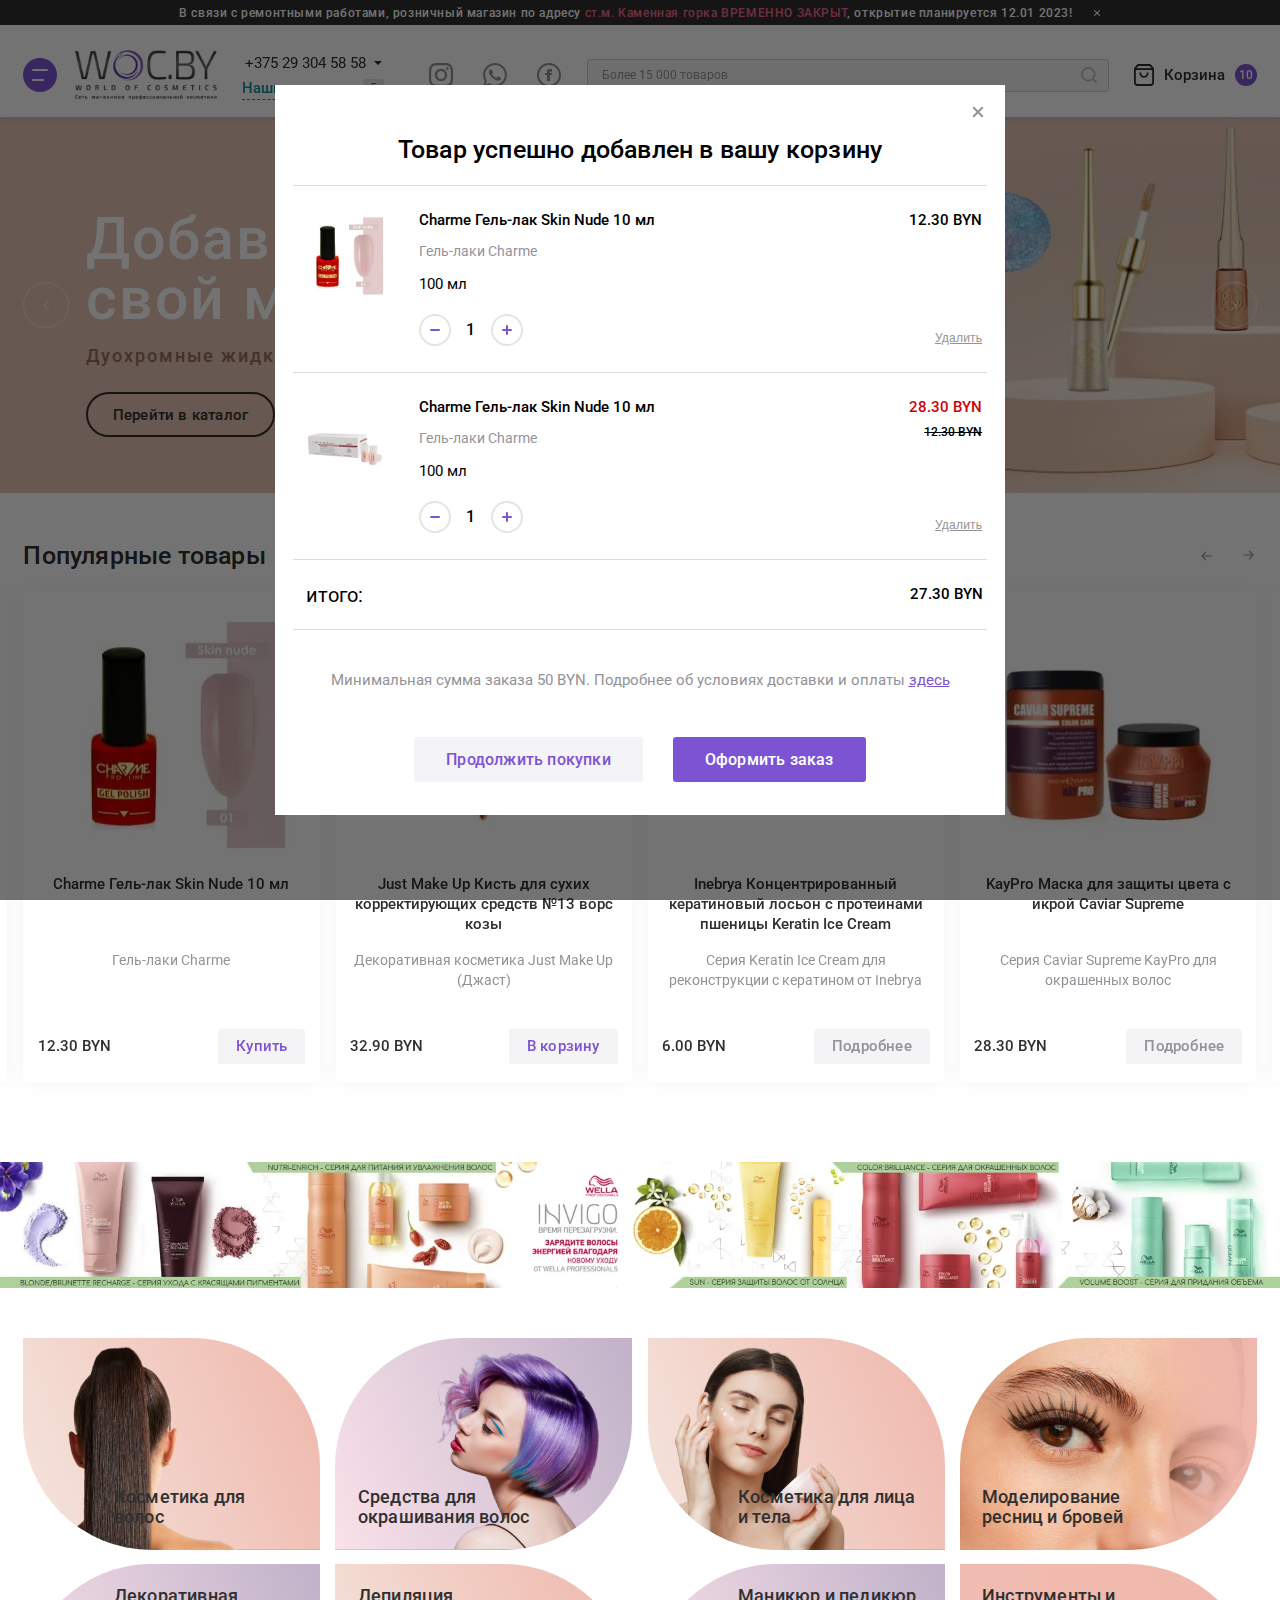
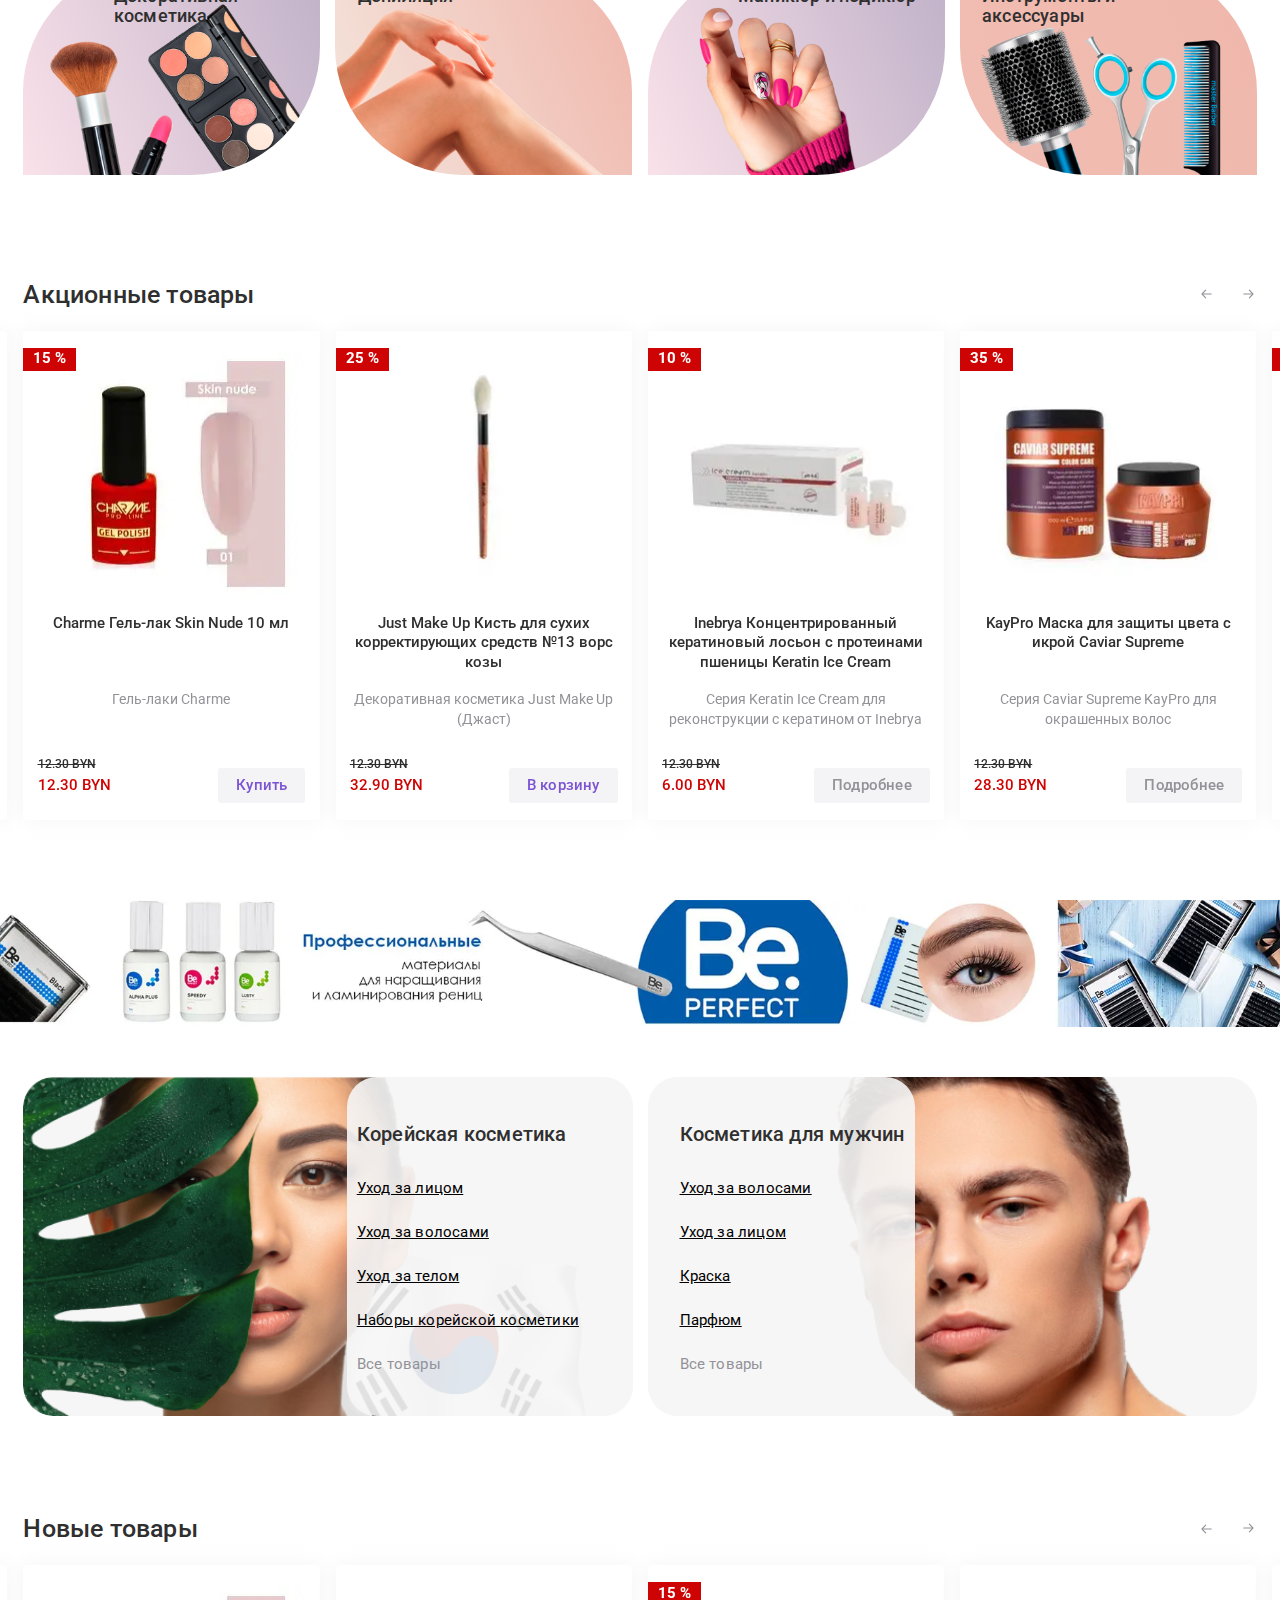
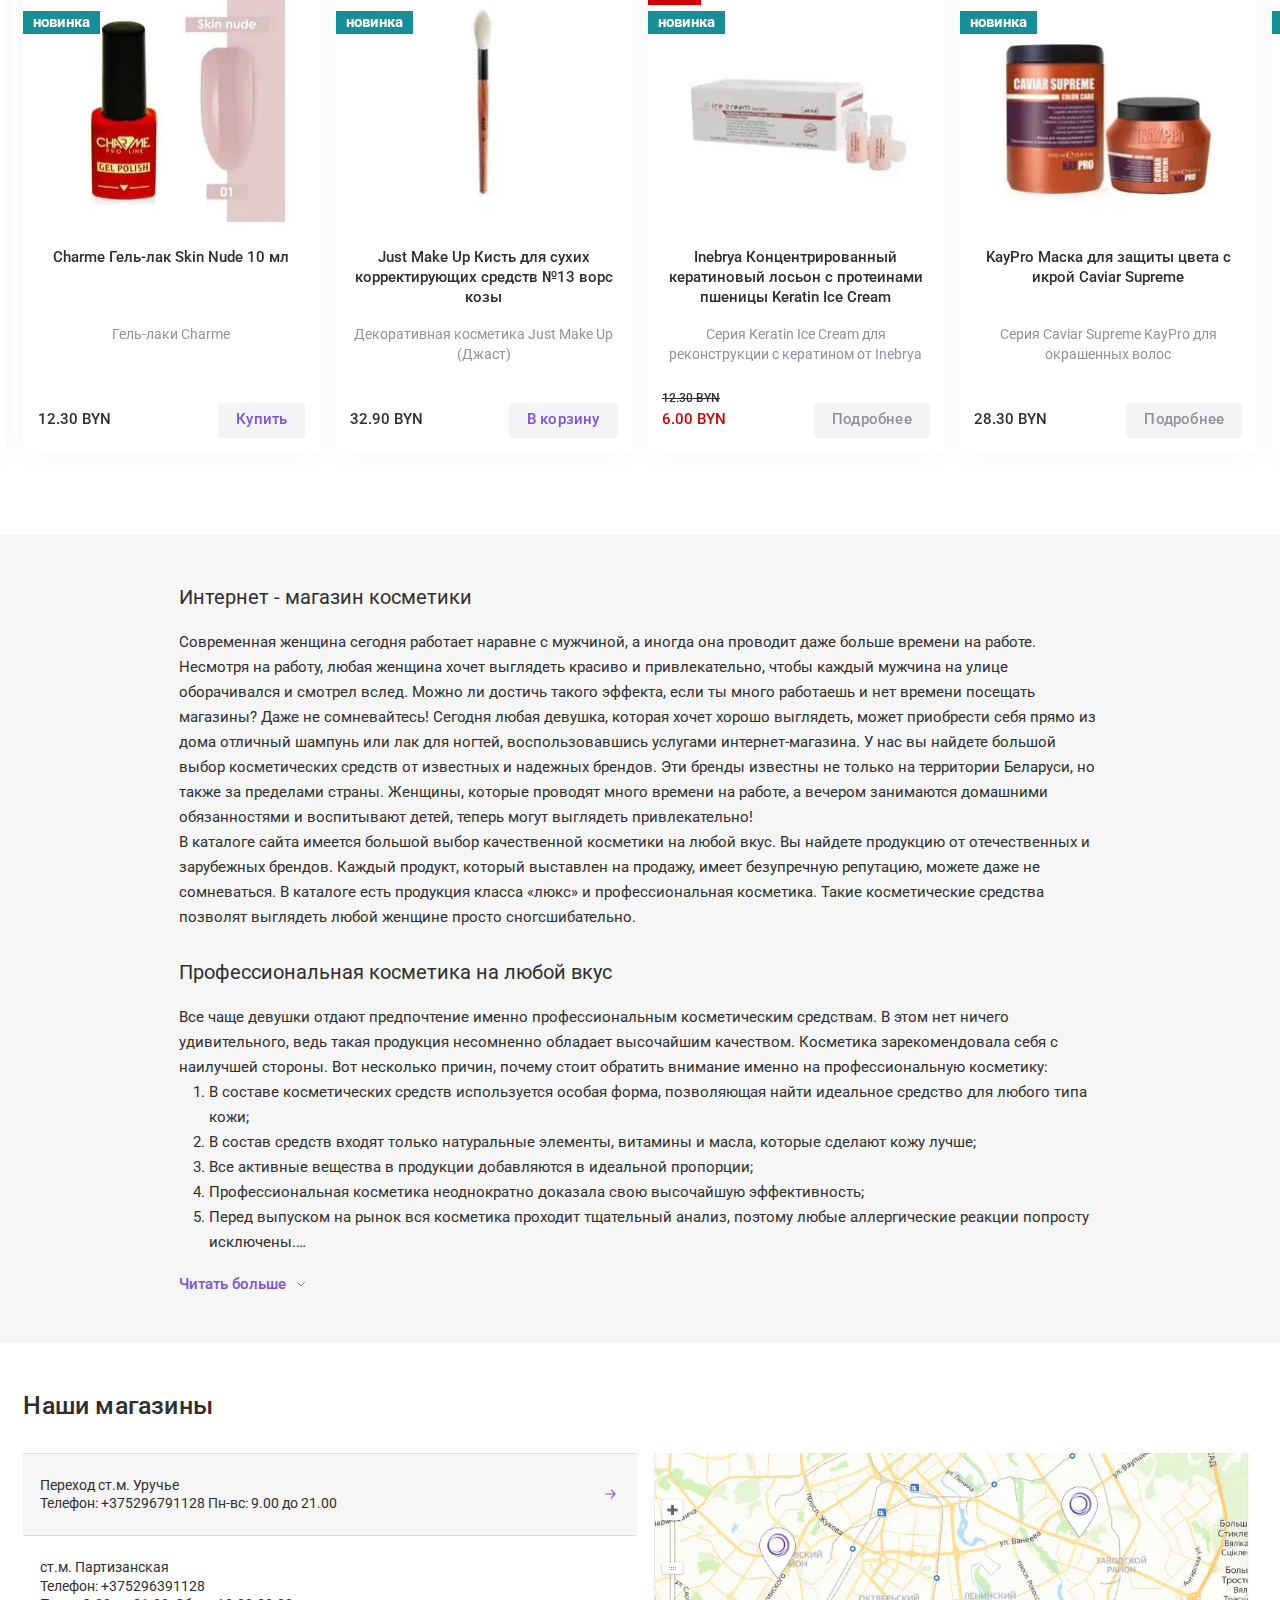
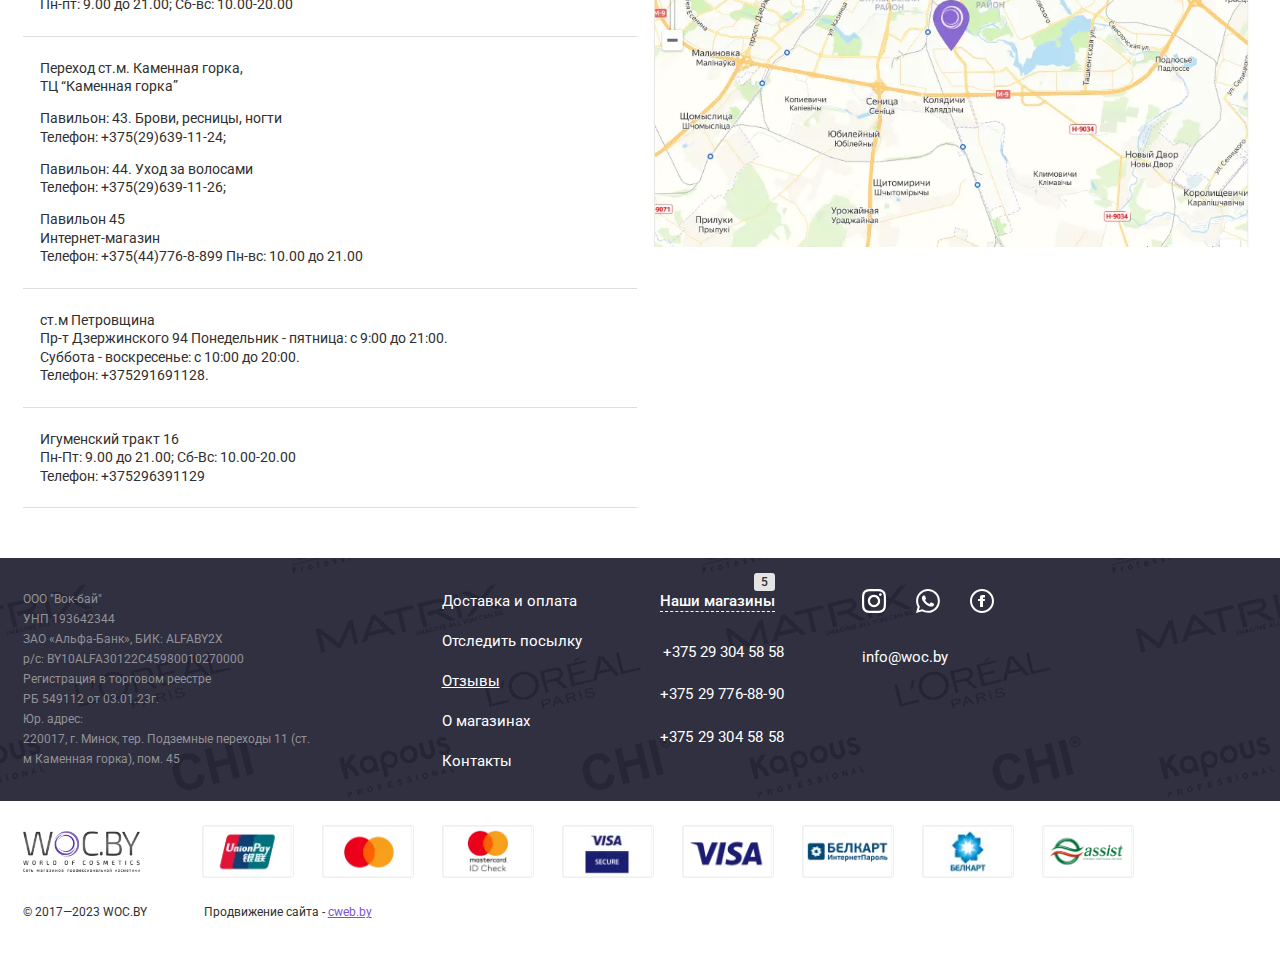
==== index.html @ 2f57cf98 "add project" ====
<!DOCTYPE html><html lang="ru"><head><meta charset="UTF-8"><meta http-equiv="X-UA-Compatible" content="IE=edge"><meta name="viewport" content="width=device-width,initial-scale=1"><meta name="format-detection" content="telephone=no"><meta name="description" content="Description"><title>Главная - WOC</title><link rel="preconnect" href="https://fonts.googleapis.com"><link rel="preconnect" href="https://fonts.gstatic.com" crossorigin><link href="https://fonts.googleapis.com/css2?family=Inter&family=Poppins:wght@400;600&family=Roboto:wght@300;400;500;700&display=swap&_v=20230204043031" rel="stylesheet"><link rel="stylesheet" href="css/style.min.css?_v=20230204043031"><link rel="shortcut icon" href="data:,"></head><body><svg xmlns="http://www.w3.org/2000/svg" style="display: none;"><symbol id="arrow" viewBox="0 0 14 13" fill="none"><path d="M5.88281 1.54175L1.12489 6.50008L5.88281 11.4584" stroke-width="1.41667" stroke-linecap="round" stroke-linejoin="round"/><line x1="0.708333" y1="-0.708333" x2="11.8526" y2="-0.708333" transform="matrix(1 0 0 -1 1.31445 5.81421)" stroke-width="1.41667" stroke-linecap="round"/></symbol><symbol id="card" viewBox="0 0 16 12" fill="none"><rect x="1.33366" y="1.33341" width="13.3333" height="10" rx="1.33333" stroke-width="1.33333"/><path d="M0.666992 4.66675H15.3337" stroke-width="1.33333"/></symbol><symbol id="cart" viewBox="0 0 22 24" fill="none"><path d="M1.46356 4.44373C1.16403 4.80316 1 5.25623 1 5.7241V20C1 21.6569 2.34315 23 4 23H18C19.6569 23 21 21.6569 21 20V5.7241C21 5.25623 20.836 4.80316 20.5364 4.44373L18.2664 1.71963C17.8864 1.26365 17.3235 1 16.7299 1H5.27008C4.67652 1 4.11363 1.26365 3.73364 1.71963L1.46356 4.44373Z" stroke-width="2"/><path d="M1 5.5H21" stroke-width="2"/><path d="M15 10C15 12.2091 13.2091 14 11 14C8.79086 14 7 12.2091 7 10" stroke-width="2" stroke-linecap="round"/></symbol><symbol id="check" viewBox="0 0 10 7" fill="none"><path d="M8.99361 0.661865L3.77059 6.35971L1.39648 3.76978" stroke-width="1.26619" stroke-linecap="round" stroke-linejoin="round"/></symbol><symbol id="down" viewBox="0 0 10 6" fill="none"><path d="M0.916992 0.687988L4.97884 4.74984L9.04069 0.687988" stroke-width="1.16667" stroke-linecap="round" stroke-linejoin="round"/></symbol><symbol id="eye" viewBox="0 0 17 17" fill="none"><path d="M0.946257 9.38963C0.629895 8.83861 0.629893 8.16132 0.946252 7.6103C2.61083 4.71102 5.27333 2.83325 8.27384 2.83325C11.2743 2.83325 13.9368 4.711 15.6014 7.61024C15.9178 8.16126 15.9178 8.83855 15.6014 9.38956C13.9368 12.2888 11.2743 14.1666 8.27381 14.1666C5.27332 14.1666 2.61084 12.2889 0.946257 9.38963Z" stroke-width="1.41667"/><circle cx="8.27344" cy="8.5" r="2.125" stroke-width="1.41667"/></symbol><symbol id="facebook" viewBox="0 0 24 24"><path d="M12 2C17.514 2 22 6.486 22 12C22 17.514 17.514 22 12 22C6.486 22 2 17.514 2 12C2 6.486 6.486 2 12 2ZM12 0C5.373 0 0 5.373 0 12C0 18.627 5.373 24 12 24C18.627 24 24 18.627 24 12C24 5.373 18.627 0 12 0ZM10 10H8V12H10V18H13V12H14.82L15 10H13V9.167C13 8.689 13.096 8.5 13.558 8.5H15V6H12.596C10.798 6 10 6.792 10 8.308V10Z"/></symbol><symbol id="filter" viewBox="0 0 19 18" fill="none"><path d="M1 14H11" stroke-width="2" stroke-linecap="round"/><path d="M8 4H18" stroke-width="2" stroke-linecap="round"/><circle cx="15" cy="14" r="3" stroke-width="2"/><circle cx="4" cy="4" r="3" stroke-width="2"/></symbol><symbol id="gift" viewBox="0 0 15 15" stroke="none"><path fill-rule="evenodd" clip-rule="evenodd" d="M11.1144 4.18696C11.2551 4.08713 11.4065 3.96924 11.5544 3.83696C11.9519 3.48169 12.3248 3.02263 12.4003 2.53103C12.4625 2.14256 12.3381 1.79504 12.027 1.4679C11.6537 1.08971 11.1559 0.967034 10.6529 1.02069C11.1559 0.967041 11.6537 1.08972 12.027 1.46791C12.338 1.79505 12.4625 2.14257 12.4003 2.53104C12.2967 3.20569 11.6329 3.81905 11.1144 4.18697H13.8107C14.1011 4.18697 14.3292 4.41186 14.3292 4.69807H14.35L14.3498 7.49886H14.3499L14.35 4.69806H14.3293C14.3293 4.41185 14.1011 4.18696 13.8107 4.18696H11.1144ZM13.6447 7.49886H13.6447L13.6448 13.489C13.6448 13.6634 13.5601 13.815 13.4283 13.9068C13.5601 13.815 13.6448 13.6634 13.6448 13.489L13.6447 7.49886ZM0.69162 4.21648C0.746611 4.19735 0.806118 4.18697 0.868497 4.18697H3.56484C3.56484 4.18696 3.56484 4.18696 3.56483 4.18696H0.868521C0.806134 4.18696 0.746618 4.19734 0.69162 4.21648ZM3.24968 1.08696C3.95935 0.846098 4.82876 1.13119 5.43145 1.63148C6.44782 2.4901 7.04924 3.49178 7.3396 4.0438C7.33961 4.0438 7.33961 4.04379 7.33962 4.04378C7.28403 3.9381 7.21705 3.81595 7.13794 3.68148C6.80379 3.1135 6.25328 2.32572 5.43147 1.63147C4.82878 1.13118 3.95936 0.846083 3.24968 1.08696ZM12.1784 3.7021C12.443 3.3942 12.68 3.01322 12.7461 2.58526C12.8281 2.07047 12.6524 1.61757 12.2807 1.22669L12.2761 1.22202C11.8115 0.751412 11.1992 0.610427 10.6158 0.672668C10.0374 0.734368 9.46572 0.995617 9.02421 1.36218L9.02191 1.36412C8.23934 2.02527 7.69345 2.76537 7.33965 3.33818C6.98586 2.76532 6.43997 2.02524 5.65735 1.3641L5.65502 1.36217C5.21513 0.997013 4.64427 0.729888 4.06517 0.665152C3.48125 0.599878 2.86788 0.74076 2.40317 1.22197C2.02103 1.60045 1.8521 2.07787 1.93322 2.58538C1.99975 3.01591 2.24431 3.3976 2.5099 3.70349C2.54944 3.74903 2.59003 3.79355 2.63131 3.83696H0.868521C0.389631 3.83696 0 4.21381 0 4.69806V7.84886H0.705152V13.489C0.705152 13.9732 1.09478 14.3501 1.57367 14.3501H13.1263C13.6052 14.3501 13.9948 13.9732 13.9948 13.489L13.9947 7.84886H14.6998L14.7 4.34806H14.6061C14.4714 4.04387 14.1656 3.83696 13.8107 3.83696H12.0567C12.0982 3.7931 12.1389 3.74812 12.1784 3.7021ZM2.92184 1.75408C2.69368 1.979 2.61064 2.20388 2.65216 2.4697C2.75575 3.18517 3.83436 3.94166 4.29066 4.18694H6.9042C6.9042 4.18695 6.9042 4.18695 6.9042 4.18695H4.29063C3.83434 3.94167 2.75573 3.18517 2.65214 2.46971C2.61061 2.20389 2.69366 1.97901 2.92181 1.75409C3.05053 1.6231 3.19587 1.53555 3.35019 1.48274C3.19588 1.53555 3.05054 1.6231 2.92184 1.75408ZM6.30496 3.83694H4.38173C4.17077 3.71498 3.85568 3.50158 3.57477 3.24583C3.24245 2.94328 3.03153 2.64715 2.99857 2.41954L2.99797 2.41568C2.97694 2.28109 3.00413 2.1645 3.16758 2.00336L3.17148 1.9994C3.38404 1.78308 3.67405 1.72828 4.0117 1.79359C4.35472 1.85993 4.69611 2.04454 4.91763 2.22789C5.55084 2.75508 6.00425 3.35367 6.30496 3.83694ZM9.7145 1.7997C9.63469 1.85125 9.56144 1.90493 9.49662 1.95861C8.56328 2.73537 8.00329 3.65547 7.73376 4.18698H10.3472C10.3472 4.18698 10.3472 4.18698 10.3472 4.18697H7.73379C7.78617 4.08368 7.84952 3.96571 7.92444 3.83697C8.23507 3.30326 8.74469 2.58441 9.49664 1.9586C9.56146 1.90492 9.6347 1.85125 9.7145 1.7997ZM11.063 3.24591C10.7821 3.50162 10.467 3.715 10.2561 3.83697H8.33291C8.63354 3.35367 9.08693 2.75502 9.72017 2.22792C9.94169 2.04456 10.283 1.85999 10.6261 1.79365C10.9637 1.72836 11.2537 1.78318 11.4664 1.99949L11.4703 2.00336C11.6336 2.16434 11.6608 2.281 11.6398 2.41588L11.6393 2.4195C11.6063 2.64723 11.3953 2.94337 11.063 3.24591ZM1.07319 6.74005V4.94585H6.7614V6.74002L1.07319 6.74005ZM0.788053 4.60191C0.748007 4.61544 0.723163 4.65067 0.723163 4.6981V7.09006L7.11137 7.09003V7.09002L0.723187 7.09005V4.6981C0.723187 4.65067 0.748021 4.61545 0.788053 4.60191ZM6.76144 13.2208H1.79919V7.84893H6.76144V13.2208ZM12.8385 13.2413L7.87623 13.2411V7.84881H12.8385L12.8385 13.2413ZM7.52623 7.49882H7.52621V13.5911L13.0848 13.5913C13.0876 13.5913 13.0903 13.5912 13.0931 13.591C13.0903 13.5912 13.0876 13.5913 13.0848 13.5913L7.52623 13.5911V7.49882ZM13.5645 6.74005H7.87633V4.94588H13.5645L13.5645 6.74005ZM13.9145 7.09005H7.52633V4.59588H7.52631V7.09006H13.9145V7.09005ZM1.53215 13.5708C1.49063 13.5708 1.44919 13.5298 1.44919 13.489V7.49894H1.44917V13.489C1.44917 13.5298 1.49061 13.5708 1.53213 13.5708H7.11142V13.5708H1.53215Z"/></symbol><symbol id="heart" viewBox="0 0 15 13" fill="none"><path d="M2.50191 2.04341C1.22202 3.32331 1.22202 5.39842 2.50191 6.67831L7.4662 11.6426L7.50032 11.6085L7.53449 11.6426L12.4988 6.67835C13.7787 5.39846 13.7787 3.32335 12.4988 2.04346C11.2189 0.763565 9.14377 0.763566 7.86388 2.04346L7.73607 2.17127C7.60589 2.30144 7.39484 2.30144 7.26466 2.17127L7.13681 2.04341C5.85692 0.763523 3.7818 0.763524 2.50191 2.04341Z" stroke-width="1.33333" stroke-linecap="round" stroke-linejoin="round"/></symbol><symbol id="instagram" viewBox="0 0 24 24"><path d="M12 2.163C15.204 2.163 15.584 2.175 16.85 2.233C20.102 2.381 21.621 3.924 21.769 7.152C21.827 8.417 21.838 8.797 21.838 12.001C21.838 15.206 21.826 15.585 21.769 16.85C21.62 20.075 20.105 21.621 16.85 21.769C15.584 21.827 15.206 21.839 12 21.839C8.796 21.839 8.416 21.827 7.151 21.769C3.891 21.62 2.38 20.07 2.232 16.849C2.174 15.584 2.162 15.205 2.162 12C2.162 8.796 2.175 8.417 2.232 7.151C2.381 3.924 3.896 2.38 7.151 2.232C8.417 2.175 8.796 2.163 12 2.163ZM12 0C8.741 0 8.333 0.014 7.053 0.072C2.695 0.272 0.273 2.69 0.073 7.052C0.014 8.333 0 8.741 0 12C0 15.259 0.014 15.668 0.072 16.948C0.272 21.306 2.69 23.728 7.052 23.928C8.333 23.986 8.741 24 12 24C15.259 24 15.668 23.986 16.948 23.928C21.302 23.728 23.73 21.31 23.927 16.948C23.986 15.668 24 15.259 24 12C24 8.741 23.986 8.333 23.928 7.053C23.732 2.699 21.311 0.273 16.949 0.073C15.668 0.014 15.259 0 12 0V0ZM12 5.838C8.597 5.838 5.838 8.597 5.838 12C5.838 15.403 8.597 18.163 12 18.163C15.403 18.163 18.162 15.404 18.162 12C18.162 8.597 15.403 5.838 12 5.838ZM12 16C9.791 16 8 14.21 8 12C8 9.791 9.791 8 12 8C14.209 8 16 9.791 16 12C16 14.21 14.209 16 12 16ZM18.406 4.155C17.61 4.155 16.965 4.8 16.965 5.595C16.965 6.39 17.61 7.035 18.406 7.035C19.201 7.035 19.845 6.39 19.845 5.595C19.845 4.8 19.201 4.155 18.406 4.155Z"/></symbol><symbol id="ok" viewBox="0 0 13 23"><path d="M6.50795 11.6876C9.71094 11.6865 12.3054 9.06869 12.3043 5.8417C12.3033 2.61366 9.70578 -0.00104099 6.50382 3.10914e-07C3.30187 0.00104161 0.706412 2.61887 0.707445 5.84586C0.711578 9.07181 3.30703 11.6855 6.50795 11.6876ZM6.50795 3.42588C7.83461 3.42588 8.9102 4.50987 8.9102 5.8469C8.9102 7.18393 7.83461 8.26688 6.50795 8.26688C5.1813 8.26688 4.10571 7.18289 4.10571 5.84586C4.10778 4.50987 5.18233 3.42692 6.50795 3.42588ZM8.85233 16.4557C10.0457 16.1829 11.1843 15.707 12.2206 15.0499C13.01 14.5366 13.2373 13.4765 12.728 12.681C12.2268 11.8979 11.1957 11.6615 10.4084 12.1499C8.02059 13.6546 4.98912 13.6546 2.60134 12.1499C1.80886 11.649 0.762206 11.8885 0.263159 12.6862C-0.237953 13.4848 -0.00237881 14.5428 0.791136 15.0478C0.792169 15.0478 0.793202 15.0489 0.793202 15.0489C1.82849 15.7049 2.9671 16.1808 4.15944 16.4546L0.917189 19.7222C0.271425 20.4095 0.301389 21.4945 0.984348 22.1453C1.64044 22.7701 2.6654 22.7701 3.3215 22.1453L6.50589 18.934L9.69234 22.1453C10.3557 22.8128 11.4292 22.8128 12.0925 22.1453C12.7548 21.4768 12.7548 20.3949 12.0925 19.7264L8.85233 16.4557Z"/></symbol><symbol id="percent" viewBox="0 0 12 12" stroke="none"><path d="M0.586966 0.587057C-0.112874 1.2869 -0.112874 2.42153 0.586966 3.12137C1.28681 3.82121 2.42144 3.82121 3.12128 3.12137C3.82112 2.42153 3.82112 1.2869 3.12128 0.587057C2.42144 -0.112783 1.28681 -0.112783 0.586966 0.587057ZM0.225 10.0001C-0.075 10.3001 -0.075 10.7863 0.225 11.0862C0.524822 11.386 1.01124 11.3862 1.31108 11.0862L11.0862 1.31108C11.3862 1.01108 11.3862 0.52484 11.0862 0.225C10.7862 -0.075 10.2999 -0.075 10.0001 0.225L0.225 10.0001ZM8.1898 8.18989C7.48996 8.88973 7.48996 10.0244 8.1898 10.7242C8.88964 11.424 10.0243 11.424 10.7241 10.7242C11.4239 10.0244 11.4239 8.88973 10.7241 8.18989C10.0243 7.49005 8.88964 7.49005 8.1898 8.18989Z"/></symbol><symbol id="phone" viewBox="0 0 16 16" fill="none"><path d="M11.5682 1.32146L13.8902 1.57946C14.5127 1.64863 14.9928 2.14234 14.9274 2.76524C14.764 4.32243 13.9944 7.39287 10.6939 10.6934C7.39341 13.9939 4.32255 14.7639 2.76508 14.9276C2.14207 14.9931 1.64819 14.513 1.57901 13.8904L1.32104 11.5686C1.26207 11.0379 1.52405 10.5228 1.98772 10.258L3.65099 9.30779C4.17529 9.00828 4.83518 9.09669 5.26215 9.52366L5.68885 9.95036C6.00546 10.267 6.46171 10.4009 6.86635 10.2092C7.3458 9.98213 8.03875 9.56092 8.79962 8.80004C9.5605 8.03916 9.98171 7.34622 10.2088 6.86677C10.4005 6.46213 10.2665 6.00588 9.94994 5.68927L9.52324 5.26257C9.09627 4.8356 9.00786 4.17571 9.30738 3.65141L10.2575 1.98814C10.5224 1.52447 11.0375 1.26249 11.5682 1.32146Z" stroke-width="1.33913" stroke-linecap="round" stroke-linejoin="round"/></symbol><symbol id="search" viewBox="0 0 18 18" fill="none"><path d="M8.2 15.4C12.1764 15.4 15.4 12.1764 15.4 8.2C15.4 4.22355 12.1764 1 8.2 1C4.22355 1 1 4.22355 1 8.2C1 12.1764 4.22355 15.4 8.2 15.4Z" stroke-width="2" stroke-linecap="round" stroke-linejoin="round"/><path d="M16.9998 17L13.7998 13.8" stroke-width="2" stroke-linecap="round" stroke-linejoin="round"/></symbol><symbol id="share" viewBox="0 0 18 22"><path d="M14.2502 0.000228279C12.1881 0.000228279 10.5002 1.72738 10.5002 3.83742C10.5002 4.16718 10.5478 4.48285 10.6252 4.78868L6.05469 7.9783C5.41781 7.46795 4.61669 7.16281 3.75 7.16281C1.6879 7.16281 0 8.88995 0 11C0 13.11 1.6879 14.8372 3.75 14.8372C4.62053 14.8372 5.42428 14.5281 6.06254 14.0139L10.625 17.2035C10.5464 17.5117 10.5 17.8304 10.5 18.1628C10.5 20.2729 12.1879 22 14.25 22C16.3121 22 18 20.2729 18 18.1628C18 16.0528 16.3121 14.3256 14.25 14.3256C13.0544 14.3256 11.9849 14.9055 11.297 15.8045L7.03916 12.8387C7.33387 12.2914 7.50005 11.6658 7.50005 11C7.50005 10.3303 7.32933 9.70289 7.0313 9.15331L11.297 6.18743C11.9847 7.08926 13.0523 7.67439 14.25 7.67439C16.3121 7.67439 18 5.94724 18 3.83719C18 1.72715 16.3121 0 14.25 0L14.2502 0.000228279ZM14.2502 1.5352C15.5017 1.5352 16.5001 2.55694 16.5001 3.83742C16.5001 5.11809 15.5016 6.13965 14.2502 6.13965C12.9986 6.13965 12.0003 5.1179 12.0003 3.83742C12.0003 2.55676 12.9988 1.5352 14.2502 1.5352ZM3.75019 8.69796C5.00175 8.69796 6.0001 9.7197 6.0001 11.0002C6.0001 12.2808 5.00157 13.3024 3.75019 13.3024C2.49862 13.3024 1.50028 12.2807 1.50028 11.0002C1.50028 9.71952 2.4988 8.69796 3.75019 8.69796ZM14.2502 15.8607C15.5017 15.8607 16.5001 16.8825 16.5001 18.1629C16.5001 19.4436 15.5016 20.4652 14.2502 20.4652C12.9986 20.4652 12.0003 19.4434 12.0003 18.1629C12.0003 16.8823 12.9988 15.8607 14.2502 15.8607Z"/></symbol><symbol id="star" viewBox="0 0 15 15"><path d="M6.77055 1.66123C6.93095 1.277 7.4753 1.277 7.6357 1.66123L9.01168 4.95741C9.07578 5.11097 9.21649 5.21903 9.38138 5.24135L13.0079 5.73218C13.4142 5.78718 13.5591 6.30061 13.2414 6.55987L10.4412 8.84488C10.3028 8.95784 10.2406 9.13967 10.2809 9.31374L11.1761 13.1824C11.2731 13.6013 10.8021 13.9188 10.4502 13.6718L7.47241 11.5818C7.3108 11.4684 7.09545 11.4684 6.93384 11.5818L3.95606 13.6718C3.60417 13.9188 3.13317 13.6013 3.23009 13.1824L4.12528 9.31373C4.16556 9.13967 4.10339 8.95785 3.96497 8.84489L1.16488 6.55987C0.847173 6.3006 0.992014 5.78718 1.39837 5.73218L5.02487 5.24135C5.18976 5.21903 5.33047 5.11097 5.39457 4.95741L6.77055 1.66123Z" stroke-width="1.25" stroke-miterlimit="3.3292" stroke-linecap="round" stroke-linejoin="round"/></symbol><symbol id="star-fill" viewBox="0 0 12 12"><path d="M9.38346 11.9999C9.29985 11.9999 9.21586 11.979 9.13903 11.9367L5.99995 10.2093L2.86086 11.9366C2.78404 11.9791 2.70005 11.9998 2.61643 11.9998C2.50752 11.9998 2.39926 11.9644 2.30764 11.8949C2.1459 11.7718 2.0648 11.5633 2.09875 11.3571L2.69818 7.69832L0.15863 5.10719C0.0153997 4.96106 -0.0360343 4.74261 0.0257236 4.54353C0.0875743 4.34454 0.25201 4.19948 0.449824 4.1694L3.95939 3.63553L5.52888 0.306464C5.61743 0.118773 5.80001 0 5.99996 0C6.19992 0 6.38249 0.118768 6.47104 0.306464L8.04063 3.63553L11.5502 4.1694C11.748 4.19939 11.9125 4.34444 11.9743 4.54353C12.036 4.74252 11.9845 4.96107 11.8414 5.10719L9.30183 7.69832L9.90127 11.3571C9.93512 11.5632 9.85411 11.7717 9.69237 11.8949C9.60076 11.9646 9.49232 12 9.38349 12L9.38346 11.9999Z"/></symbol><symbol id="telegram" viewBox="0 0 24 20"><path fill-rule="evenodd" clip-rule="evenodd" d="M18.3844 19.7789C18.7064 20.0069 19.1214 20.0639 19.4914 19.9239C19.8614 19.7829 20.1334 19.4669 20.2154 19.0839C21.0844 14.9999 23.1924 4.6629 23.9834 0.947904C24.0434 0.667904 23.9434 0.376904 23.7234 0.189904C23.5034 0.00290415 23.1984 -0.051096 22.9264 0.049904C18.7334 1.6019 5.8204 6.4469 0.542398 8.3999C0.207398 8.5239 -0.0106021 8.8459 0.000397854 9.1989C0.0123979 9.5529 0.250398 9.8599 0.593398 9.9629C2.9604 10.6709 6.0674 11.6559 6.0674 11.6559C6.0674 11.6559 7.5194 16.0409 8.2764 18.2709C8.3714 18.5509 8.5904 18.7709 8.8794 18.8469C9.1674 18.9219 9.4754 18.8429 9.6904 18.6399C10.9064 17.4919 12.7864 15.7169 12.7864 15.7169C12.7864 15.7169 16.3584 18.3359 18.3844 19.7789ZM7.3744 11.1019L9.0534 16.6399L9.4264 13.1329C9.4264 13.1329 15.9134 7.2819 19.6114 3.9469C19.7194 3.8489 19.7344 3.6849 19.6444 3.5699C19.5554 3.4549 19.3914 3.4279 19.2684 3.5059C14.9824 6.2429 7.3744 11.1019 7.3744 11.1019Z"/></symbol><symbol id="viber" viewBox="0 0 24 24"><path fill-rule="evenodd" clip-rule="evenodd" d="M12.892 13.745C12.892 13.745 13.319 13.783 13.548 13.498L13.996 12.935C14.212 12.655 14.734 12.477 15.245 12.761C15.921 13.143 16.795 13.743 17.394 14.302C17.724 14.58 17.801 14.99 17.576 15.423L17.574 15.432C17.342 15.84 17.033 16.223 16.642 16.58L16.633 16.586C16.193 16.953 15.687 17.166 15.146 16.99L15.136 16.976C14.164 16.701 11.832 15.512 10.346 14.327C7.91501 12.409 6.18701 9.245 5.70901 7.549L5.69401 7.539C5.51801 6.996 5.73301 6.49 6.09801 6.051L6.10501 6.043C6.46201 5.652 6.84401 5.342 7.25301 5.111L7.26201 5.109C7.69401 4.884 8.10401 4.96 8.38301 5.291C8.75001 5.67 9.43901 6.582 9.92301 7.44C10.207 7.95 10.029 8.473 9.75001 8.688L9.18601 9.136C8.90201 9.366 8.93901 9.793 8.93901 9.793C8.93901 9.793 9.77301 12.949 12.892 13.745ZM17.799 11.129C17.632 11.129 17.496 10.994 17.495 10.827C17.481 8.997 16.931 7.539 15.861 6.495C14.789 5.45 13.434 4.914 11.834 4.903C11.666 4.902 11.531 4.765 11.533 4.597C11.534 4.43 11.669 4.296 11.836 4.296H11.838C13.6 4.308 15.096 4.902 16.285 6.06C17.475 7.222 18.087 8.825 18.102 10.823C18.103 10.99 17.969 11.127 17.801 11.129H17.799ZM16.204 10.505H16.197C16.029 10.501 15.896 10.362 15.9 10.195C15.924 9.157 15.627 8.317 14.994 7.626C14.364 6.937 13.499 6.561 12.349 6.477C12.182 6.464 12.056 6.319 12.068 6.152C12.081 5.985 12.226 5.859 12.393 5.871C13.687 5.966 14.713 6.419 15.442 7.216C16.175 8.016 16.534 9.023 16.507 10.208C16.503 10.373 16.368 10.505 16.204 10.505ZM14.646 9.983C14.485 9.983 14.351 9.857 14.343 9.694C14.292 8.664 13.806 8.16 12.816 8.106C12.648 8.097 12.52 7.954 12.529 7.787C12.538 7.619 12.68 7.491 12.848 7.5C14.156 7.57 14.882 8.319 14.949 9.664C14.958 9.831 14.829 9.974 14.661 9.982L14.646 9.983ZM21.463 13.452C20.858 18.329 17.291 18.637 16.633 18.848C16.353 18.938 13.751 19.585 10.481 19.372C10.481 19.372 8.04301 22.312 7.28201 23.077C7.16301 23.196 7.02401 23.244 6.93001 23.222C6.79901 23.19 6.76301 23.034 6.76501 22.808L6.78501 18.792C2.02301 17.469 2.30001 12.496 2.35401 9.893C2.40801 7.29 2.89701 5.157 4.35001 3.723C6.96001 1.359 12.337 1.712 12.337 1.712C16.878 1.732 19.054 3.099 19.559 3.557C21.234 4.991 22.087 8.424 21.463 13.452ZM20.811 2.339C20.214 1.791 17.804 0.0409988 12.436 0.0169988C12.436 0.0169988 6.10601 -0.365001 3.02001 2.467C1.30201 4.185 0.698007 6.698 0.634007 9.815C0.571007 12.933 0.488007 18.773 6.11801 20.357L6.12401 20.359L6.12001 22.775C6.12001 22.775 6.08501 23.754 6.72901 23.954C7.50801 24.195 7.96501 23.452 8.71001 22.65C9.11801 22.21 9.68101 21.564 10.107 21.07C13.958 21.392 16.919 20.653 17.256 20.544C18.033 20.291 22.433 19.728 23.149 13.887C23.887 7.865 22.791 4.057 20.811 2.339Z"/></symbol><symbol id="vk" viewBox="0 0 24 14"><path d="M13.162 13.994C13.771 13.994 14.02 13.588 14.013 13.079C13.982 11.162 14.727 10.13 16.072 11.475C17.56 12.963 17.868 13.994 19.675 13.994H22.875C23.683 13.994 24.001 13.734 24.001 13.326C24.001 12.463 22.58 10.94 21.376 9.822C19.69 8.257 19.611 8.22 21.063 6.336C22.864 3.997 25.22 1 23.136 1H19.155C18.383 1 18.327 1.435 18.052 2.083C17.057 4.43 15.166 7.47 14.448 7.005C13.697 6.52 14.041 4.599 14.098 1.744C14.113 0.99 14.109 0.473 12.957 0.205C12.328 0.0599999 11.716 0 11.148 0C8.875 0 7.307 0.953 8.198 1.119C9.769 1.412 9.618 4.811 9.252 6.279C8.614 8.835 6.216 4.255 5.217 1.974C4.976 1.426 4.902 1 4.042 1H0.787C0.295 1 0 1.16 0 1.516C0 2.118 2.96 8.236 5.786 11.286C8.542 14.261 11.266 13.994 13.162 13.994Z"/></symbol><symbol id="whatsapp" viewBox="0 0 24 24"><path d="M0 24L1.687 17.837C0.646 16.033 0.099 13.988 0.1 11.891C0.103 5.335 5.438 0 11.993 0C15.174 0.001 18.16 1.24 20.406 3.488C22.651 5.736 23.887 8.724 23.886 11.902C23.883 18.459 18.548 23.794 11.993 23.794C10.003 23.793 8.042 23.294 6.305 22.346L0 24ZM6.597 20.193C8.273 21.188 9.873 21.784 11.989 21.785C17.437 21.785 21.875 17.351 21.878 11.9C21.88 6.438 17.463 2.01 11.997 2.008C6.545 2.008 2.11 6.442 2.108 11.892C2.107 14.117 2.759 15.783 3.854 17.526L2.855 21.174L6.597 20.193ZM17.984 14.729C17.91 14.605 17.712 14.531 17.414 14.382C17.117 14.233 15.656 13.514 15.383 13.415C15.111 13.316 14.913 13.266 14.714 13.564C14.516 13.861 13.946 14.531 13.773 14.729C13.6 14.927 13.426 14.952 13.129 14.803C12.832 14.654 11.874 14.341 10.739 13.328C9.856 12.54 9.259 11.567 9.086 11.269C8.913 10.972 9.068 10.811 9.216 10.663C9.35 10.53 9.513 10.316 9.662 10.142C9.813 9.97 9.862 9.846 9.962 9.647C10.061 9.449 10.012 9.275 9.937 9.126C9.862 8.978 9.268 7.515 9.021 6.92C8.779 6.341 8.534 6.419 8.352 6.41L7.782 6.4C7.584 6.4 7.262 6.474 6.99 6.772C6.718 7.07 5.95 7.788 5.95 9.251C5.95 10.714 7.015 12.127 7.163 12.325C7.312 12.523 9.258 15.525 12.239 16.812C12.948 17.118 13.502 17.301 13.933 17.438C14.645 17.664 15.293 17.632 15.805 17.556C16.376 17.471 17.563 16.837 17.811 16.143C18.059 15.448 18.059 14.853 17.984 14.729Z"/></symbol></svg><div class="wrapper"><header class="header"><div class="header__wrapper"><div class="header__warning header-warning lock-padding"><div class="header-warning__container"><div class="header-warning__inner"><p class="header-warning__text">В связи с ремонтными работами, розничный магазин по адресу <mark>ст.м. Каменная горка ВРЕМЕННО ЗАКРЫТ</mark>, открытие планируется 12.01 2023!</p><button class="header-warning__close" aria-label="#"></button></div></div></div><div class="header__main lock-padding"><div class="header__container"><div class="header__inner"><div class="header__top header-top"><button class="header-top__burger header-burger" aria-label="#"><span></span> <span></span></button><div class="header-top__logo header-logo"><a class="header-logo__link image" href="#"><picture><source srcset="img/logo.webp" type="image/webp"><img src="img/logo.png" alt="Лого" width="176" height="62"></picture></a></div><div class="header-top__inner"><div class="header-top__phone-stores"><div class="header-top__phone header-phone"><div class="header-phone__main"><a class="header-phone__tel" href="tel:+375293045858" data-da=".header-phone__list-item_main,767,first">+375 29 304 58 58</a> <button class="header-phone__show" aria-label="#"><svg width="16" height="16"><use xlink:href="#phone"></use></svg></button></div><div class="header-phone__inner"><ul class="header-phone__list"><li class="header-phone__list-item header-phone__list-item_main"></li><li class="header-phone__list-item"><a class="header-phone__tel header-phone__tel_list" href="tel:+375297768890">+375 29 776-88-90</a></li><li class="header-phone__list-item"><a class="header-phone__tel header-phone__tel_list" href="tel:+375293045858">+375 29 304 58 58</a></li><li class="header-phone__list-item header-phone__list-item_socials"><div class="header-phone__socials header-socials"><ul class="header-socials__list"><li class="header-socials__item"><a class="header-socials__link" href="#" target="_blank" aria-label="#"><svg width="24" height="24"><use xlink:href="#instagram"></use></svg></a></li><li class="header-socials__item"><a class="header-socials__link" href="#" target="_blank" aria-label="#"><svg width="24" height="24"><use xlink:href="#whatsapp"></use></svg></a></li><li class="header-socials__item"><a class="header-socials__link" href="#" target="_blank" aria-label="#"><svg width="24" height="24"><use xlink:href="#facebook"></use></svg></a></li></ul></div></li></ul></div></div><div class="header-top__stores header-stores"><a class="header-stores__link" href="#" data-count="5" data-da=".header-links__item_stores,767,first"><span>Наши магазины</span></a></div></div><div class="header-top__socials header-socials" data-da=".header-nav,1199,last"><div class="header-socials__tels"><a class="header-socials__tel" href="tel:+375293045858">+375 29 304 58 58</a> <a class="header-socials__tel" href="tel:+375297768890">+375 29 776-88-90</a> <a class="header-socials__tel" href="tel:+375293045858">+375 29 304 58 58</a></div><ul class="header-socials__list"><li class="header-socials__item"><a class="header-socials__link" href="#" target="_blank" aria-label="#"><svg width="24" height="24"><use xlink:href="#instagram"></use></svg></a></li><li class="header-socials__item"><a class="header-socials__link" href="#" target="_blank" aria-label="#"><svg width="24" height="24"><use xlink:href="#whatsapp"></use></svg></a></li><li class="header-socials__item"><a class="header-socials__link" href="#" target="_blank" aria-label="#"><svg width="24" height="24"><use xlink:href="#facebook"></use></svg></a></li></ul><a class="header-socials__mail" href="mailto:info@woc.by">info@woc.by</a></div><nav class="header-top__nav header-nav" data-da=".header-top,319,last"><div class="header-nav__spollers"></div><div class="header-nav__links"><ul class="header-nav__list"><li class="header-nav__item"><a class="header-nav__link" href="#">Доставка и оплата</a></li><li class="header-nav__item"><a class="header-nav__link" href="#">Отследить посылку</a></li><li class="header-nav__item"><a class="header-nav__link" href="#" data-count="103">Отзывы</a></li><li class="header-nav__item"><a class="header-nav__link" href="#">О магазинах</a></li><li class="header-nav__item"><a class="header-nav__link" href="#">Контакты</a></li></ul></div></nav></div><form class="header-top__form header-form" id="header-form" action="#"><div class="header-form__inner"><div class="header-form__input-block"><input class="header-form__input" id="header-form-text" name="header-form-text" type="text" placeholder="Более 15 000 товаров"></div><button class="header-form__button" type="submit" aria-label="#"><svg width="16" height="16"><use xlink:href="#search"></use></svg></button></div></form></div><div class="header__bottom header-bottom"><div class="header-bottom__buttons header-buttons"><button class="header-buttons__button">Все товары</button><div class="header-buttons__links header-links"><div class="header-links__column"><ul class="header-links__list header-links__list_left" data-da=".header-nav,1399,first"><li class="header-links__item header-links__item_stores"></li><li class="header-links__item"><a class="header-links__link" href="#"><svg width="11" height="11"><use xlink:href="#percent"></use></svg> <span>Скидки</span></a></li><li class="header-links__item"><a class="header-links__link" href="#"><svg width="14" height="14"><use xlink:href="#star"></use></svg> <span>Новинки</span></a></li><li class="header-links__item"><a class="header-links__link" href="#"><svg width="12" height="11"><use xlink:href="#heart"></use></svg> <span>Популярное</span></a></li></ul></div><div class="header-links__column"><ul class="header-links__list header-links__list_right" data-da=".header-nav__links,1399,first"><li class="header-links__item"><a class="header-links__link" href="#"><svg width="15" height="11"><use xlink:href="#card"></use></svg> <span>Карта скидки</span></a></li><li class="header-links__item"><a class="header-links__link" href="#"><svg width="15" height="14"><use xlink:href="#gift"></use></svg> <span>Подарочный сертификат</span></a></li></ul></div></div><button class="header-buttons__search"><svg width="16" height="16"><use xlink:href="#search"></use></svg></button></div><div class="header-bottom__cart header-cart"><a class="header-cart__link" href="#" data-count="10"><svg width="20" height="22"><use xlink:href="#cart"></use></svg> <span>Корзина</span></a><div class="header-cart__info"><div class="header-cart__count" data-count="10">товаров</div><div class="header-cart__amount">(15 325.6 BYN)</div></div></div></div></div></div></div><div class="header__products header-products" data-tabs><div class="header-products__container"><div class="header-products__inner"><button class="header-products__button" data-products-tab="Косметика для волос">Косметика для волос</button> <button class="header-products__button" data-products-tab="Средства для окрашивания волос">Средства для окрашивания волос</button> <button class="header-products__button" data-products-tab="Косметика для лица и тела">Косметика для лица и тела</button> <button class="header-products__button" data-products-tab="Декоративная косметика">Декоративная косметика</button> <button class="header-products__button" data-products-tab="Маникюр и педикюр">Маникюр и педикюр</button> <button class="header-products__button" data-products-tab="Моделирование ресниц и бровей">Моделирование ресниц и бровей</button> <button class="header-products__button" data-products-tab="Депиляция">Депиляция</button> <button class="header-products__button" data-products-tab="Инструменты и Аксессуары">Инструменты и Аксессуары</button> <button class="header-products__button" data-products-tab="Одноразовая продукция">Одноразовая продукция</button> <button class="header-products__button" data-products-tab="Корейская косметика">Корейская косметика</button> <button class="header-products__button" data-products-tab="Косметика для мужчин">Косметика для мужчин</button><div class="header-products__panels" data-spollers="1399,max" data-one-spoller data-panels data-da=".header-nav__spollers,1399,first" hidden><div class="header-products__panel" data-panel="Косметика для волос" hidden><button class="header-products__spoller-button" data-spoller>Косметика для волос <span></span></button><div class="header-products__brands"><div class="header-products__brands-count">152 брендов</div><ul class="header-products__brands-list"><li class="header-products__brand-item"><a class="header-products__brand-link" href="#"><span class="header-products__brand-icon image"><picture><source srcset="img/icons/header/brands/1.webp" type="image/webp"><img src="img/icons/header/brands/1.jpg" alt="#" width="30" height="16"></picture></span><span class="header-products__brand">Alan Hadash (Израиль)</span></a></li><li class="header-products__brand-item"><a class="header-products__brand-link" href="#"><span class="header-products__brand-icon image"><picture><source srcset="img/icons/header/brands/2.webp" type="image/webp"><img src="img/icons/header/brands/2.png" alt="#" width="30" height="10"></picture></span><span class="header-products__brand">Batiste (Великобритания)</span></a></li><li class="header-products__brand-item"><a class="header-products__brand-link" href="#"><span class="header-products__brand-icon image"><picture><source srcset="img/icons/header/brands/3.webp" type="image/webp"><img src="img/icons/header/brands/3.png" alt="#" width="30" height="9"></picture></span><span class="header-products__brand">Elgon (Италия)</span></a></li><li class="header-products__brand-item"><a class="header-products__brand-link" href="#"><span class="header-products__brand-icon image"><picture><source srcset="img/icons/header/brands/4.webp" type="image/webp"><img src="img/icons/header/brands/4.png" alt="#" width="30" height="18"></picture></span><span class="header-products__brand">COCOCHOCO (Израиль)</span></a></li><li class="header-products__brand-item"><a class="header-products__brand-link" href="#"><span class="header-products__brand-icon image"><picture><source srcset="img/icons/header/brands/5.webp" type="image/webp"><img src="img/icons/header/brands/5.png" alt="#" width="30" height="12"></picture></span><span class="header-products__brand">CHI (США)</span></a></li><li class="header-products__brand-item"><a class="header-products__brand-link" href="#"><span class="header-products__brand-icon image"><picture><source srcset="img/icons/header/brands/6.webp" type="image/webp"><img src="img/icons/header/brands/6.jpg" alt="#" width="30" height="16"></picture></span><span class="header-products__brand">BES (Италия)</span></a></li><li class="header-products__brand-item"><a class="header-products__brand-link" href="#"><span class="header-products__brand-icon image"><picture><source srcset="img/icons/header/brands/1.webp" type="image/webp"><img src="img/icons/header/brands/1.jpg" alt="#" width="30" height="16"></picture></span><span class="header-products__brand">Alan Hadash (Израиль)</span></a></li><li class="header-products__brand-item"><a class="header-products__brand-link" href="#"><span class="header-products__brand-icon image"><picture><source srcset="img/icons/header/brands/2.webp" type="image/webp"><img src="img/icons/header/brands/2.png" alt="#" width="30" height="10"></picture></span><span class="header-products__brand">Batiste (Великобритания)</span></a></li><li class="header-products__brand-item"><a class="header-products__brand-link" href="#"><span class="header-products__brand-icon image"><picture><source srcset="img/icons/header/brands/3.webp" type="image/webp"><img src="img/icons/header/brands/3.png" alt="#" width="30" height="9"></picture></span><span class="header-products__brand">Elgon (Италия)</span></a></li><li class="header-products__brand-item"><a class="header-products__brand-link" href="#"><span class="header-products__brand-icon image"><picture><source srcset="img/icons/header/brands/4.webp" type="image/webp"><img src="img/icons/header/brands/4.png" alt="#" width="30" height="18"></picture></span><span class="header-products__brand">COCOCHOCO (Израиль)</span></a></li><li class="header-products__brand-item"><a class="header-products__brand-link" href="#"><span class="header-products__brand-icon image"><picture><source srcset="img/icons/header/brands/5.webp" type="image/webp"><img src="img/icons/header/brands/5.png" alt="#" width="30" height="12"></picture></span><span class="header-products__brand">CHI (США)</span></a></li><li class="header-products__brand-item"><a class="header-products__brand-link" href="#"><span class="header-products__brand-icon image"><picture><source srcset="img/icons/header/brands/6.webp" type="image/webp"><img src="img/icons/header/brands/6.jpg" alt="#" width="30" height="16"></picture></span><span class="header-products__brand">BES (Италия)</span></a></li><li class="header-products__brand-item"><a class="header-products__brand-link" href="#"><span class="header-products__brand-icon image"><picture><source srcset="img/icons/header/brands/1.webp" type="image/webp"><img src="img/icons/header/brands/1.jpg" alt="#" width="30" height="16"></picture></span><span class="header-products__brand">Alan Hadash (Израиль)</span></a></li><li class="header-products__brand-item"><a class="header-products__brand-link" href="#"><span class="header-products__brand-icon image"><picture><source srcset="img/icons/header/brands/2.webp" type="image/webp"><img src="img/icons/header/brands/2.png" alt="#" width="30" height="10"></picture></span><span class="header-products__brand">Batiste (Великобритания)</span></a></li><li class="header-products__brand-item"><a class="header-products__brand-link" href="#"><span class="header-products__brand-icon image"><picture><source srcset="img/icons/header/brands/3.webp" type="image/webp"><img src="img/icons/header/brands/3.png" alt="#" width="30" height="9"></picture></span><span class="header-products__brand">Elgon (Италия)</span></a></li><li class="header-products__brand-item"><a class="header-products__brand-link" href="#"><span class="header-products__brand-icon image"><picture><source srcset="img/icons/header/brands/4.webp" type="image/webp"><img src="img/icons/header/brands/4.png" alt="#" width="30" height="18"></picture></span><span class="header-products__brand">COCOCHOCO (Израиль)</span></a></li><li class="header-products__brand-item"><a class="header-products__brand-link" href="#"><span class="header-products__brand-icon image"><picture><source srcset="img/icons/header/brands/5.webp" type="image/webp"><img src="img/icons/header/brands/5.png" alt="#" width="30" height="12"></picture></span><span class="header-products__brand">CHI (США)</span></a></li><li class="header-products__brand-item"><a class="header-products__brand-link" href="#"><span class="header-products__brand-icon image"><picture><source srcset="img/icons/header/brands/6.webp" type="image/webp"><img src="img/icons/header/brands/6.jpg" alt="#" width="30" height="16"></picture></span><span class="header-products__brand">BES (Италия)</span></a></li><li class="header-products__brand-item"><a class="header-products__brand-link" href="#"><span class="header-products__brand-icon image"><picture><source srcset="img/icons/header/brands/1.webp" type="image/webp"><img src="img/icons/header/brands/1.jpg" alt="#" width="30" height="16"></picture></span><span class="header-products__brand">Alan Hadash (Израиль)</span></a></li><li class="header-products__brand-item"><a class="header-products__brand-link" href="#"><span class="header-products__brand-icon image"><picture><source srcset="img/icons/header/brands/2.webp" type="image/webp"><img src="img/icons/header/brands/2.png" alt="#" width="30" height="10"></picture></span><span class="header-products__brand">Batiste (Великобритания)</span></a></li><li class="header-products__brand-item"><a class="header-products__brand-link" href="#"><span class="header-products__brand-icon image"><picture><source srcset="img/icons/header/brands/3.webp" type="image/webp"><img src="img/icons/header/brands/3.png" alt="#" width="30" height="9"></picture></span><span class="header-products__brand">Elgon (Италия)</span></a></li><li class="header-products__brand-item"><a class="header-products__brand-link" href="#"><span class="header-products__brand-icon image"><picture><source srcset="img/icons/header/brands/4.webp" type="image/webp"><img src="img/icons/header/brands/4.png" alt="#" width="30" height="18"></picture></span><span class="header-products__brand">COCOCHOCO (Израиль)</span></a></li><li class="header-products__brand-item"><a class="header-products__brand-link" href="#"><span class="header-products__brand-icon image"><picture><source srcset="img/icons/header/brands/5.webp" type="image/webp"><img src="img/icons/header/brands/5.png" alt="#" width="30" height="12"></picture></span><span class="header-products__brand">CHI (США)</span></a></li><li class="header-products__brand-item"><a class="header-products__brand-link" href="#"><span class="header-products__brand-icon image"><picture><source srcset="img/icons/header/brands/6.webp" type="image/webp"><img src="img/icons/header/brands/6.jpg" alt="#" width="30" height="16"></picture></span><span class="header-products__brand">BES (Италия)</span></a></li><li class="header-products__brand-item"><a class="header-products__brand-link" href="#"><span class="header-products__brand-icon image"><picture><source srcset="img/icons/header/brands/1.webp" type="image/webp"><img src="img/icons/header/brands/1.jpg" alt="#" width="30" height="16"></picture></span><span class="header-products__brand">Alan Hadash (Израиль)</span></a></li><li class="header-products__brand-item"><a class="header-products__brand-link" href="#"><span class="header-products__brand-icon image"><picture><source srcset="img/icons/header/brands/2.webp" type="image/webp"><img src="img/icons/header/brands/2.png" alt="#" width="30" height="10"></picture></span><span class="header-products__brand">Batiste (Великобритания)</span></a></li><li class="header-products__brand-item"><a class="header-products__brand-link" href="#"><span class="header-products__brand-icon image"><picture><source srcset="img/icons/header/brands/3.webp" type="image/webp"><img src="img/icons/header/brands/3.png" alt="#" width="30" height="9"></picture></span><span class="header-products__brand">Elgon (Италия)</span></a></li><li class="header-products__brand-item"><a class="header-products__brand-link" href="#"><span class="header-products__brand-icon image"><picture><source srcset="img/icons/header/brands/4.webp" type="image/webp"><img src="img/icons/header/brands/4.png" alt="#" width="30" height="18"></picture></span><span class="header-products__brand">COCOCHOCO (Израиль)</span></a></li><li class="header-products__brand-item"><a class="header-products__brand-link" href="#"><span class="header-products__brand-icon image"><picture><source srcset="img/icons/header/brands/5.webp" type="image/webp"><img src="img/icons/header/brands/5.png" alt="#" width="30" height="12"></picture></span><span class="header-products__brand">CHI (США)</span></a></li><li class="header-products__brand-item"><a class="header-products__brand-link" href="#"><span class="header-products__brand-icon image"><picture><source srcset="img/icons/header/brands/6.webp" type="image/webp"><img src="img/icons/header/brands/6.jpg" alt="#" width="30" height="16"></picture></span><span class="header-products__brand">BES (Италия)</span></a></li><li class="header-products__brand-item"><a class="header-products__brand-link" href="#"><span class="header-products__brand-icon image"><picture><source srcset="img/icons/header/brands/1.webp" type="image/webp"><img src="img/icons/header/brands/1.jpg" alt="#" width="30" height="16"></picture></span><span class="header-products__brand">Alan Hadash (Израиль)</span></a></li><li class="header-products__brand-item"><a class="header-products__brand-link" href="#"><span class="header-products__brand-icon image"><picture><source srcset="img/icons/header/brands/2.webp" type="image/webp"><img src="img/icons/header/brands/2.png" alt="#" width="30" height="10"></picture></span><span class="header-products__brand">Batiste (Великобритания)</span></a></li><li class="header-products__brand-item"><a class="header-products__brand-link" href="#"><span class="header-products__brand-icon image"><picture><source srcset="img/icons/header/brands/3.webp" type="image/webp"><img src="img/icons/header/brands/3.png" alt="#" width="30" height="9"></picture></span><span class="header-products__brand">Elgon (Италия)</span></a></li><li class="header-products__brand-item"><a class="header-products__brand-link" href="#"><span class="header-products__brand-icon image"><picture><source srcset="img/icons/header/brands/4.webp" type="image/webp"><img src="img/icons/header/brands/4.png" alt="#" width="30" height="18"></picture></span><span class="header-products__brand">COCOCHOCO (Израиль)</span></a></li><li class="header-products__brand-item"><a class="header-products__brand-link" href="#"><span class="header-products__brand-icon image"><picture><source srcset="img/icons/header/brands/5.webp" type="image/webp"><img src="img/icons/header/brands/5.png" alt="#" width="30" height="12"></picture></span><span class="header-products__brand">CHI (США)</span></a></li><li class="header-products__brand-item"><a class="header-products__brand-link" href="#"><span class="header-products__brand-icon image"><picture><source srcset="img/icons/header/brands/6.webp" type="image/webp"><img src="img/icons/header/brands/6.jpg" alt="#" width="30" height="16"></picture></span><span class="header-products__brand">BES (Италия)</span></a></li></ul></div><div class="header-products__categories"><ul class="header-products__categories-list"><li class="header-products__category-item"><a class="header-products__category-link" href="#">BB-крем</a></li><li class="header-products__category-item"><a class="header-products__category-link" href="#">База для век</a></li><li class="header-products__category-item"><a class="header-products__category-link" href="#">База под макияж</a></li><li class="header-products__category-item"><a class="header-products__category-link" href="#">Брашгард</a></li><li class="header-products__category-item"><a class="header-products__category-link" href="#">Бронзер</a></li><li class="header-products__category-item"><a class="header-products__category-link" href="#">Гель для бровей</a></li><li class="header-products__category-item"><a class="header-products__category-link" href="#">Для губ</a></li><li class="header-products__category-item"><a class="header-products__category-link" href="#">Для лица</a></li><li class="header-products__category-item"><a class="header-products__category-link" href="#">Карандаш для бровей</a></li><li class="header-products__category-item"><a class="header-products__category-link" href="#">Кисти для теней</a></li><li class="header-products__category-item"><a class="header-products__category-link" href="#">Кисть для бровей</a></li><li class="header-products__category-item"><a class="header-products__category-link" href="#">Кисть для век</a></li><li class="header-products__category-item"><a class="header-products__category-link" href="#">Кисть для макияжа</a></li><li class="header-products__category-item"><a class="header-products__category-link" href="#">Кисть для пудры</a></li><li class="header-products__category-item"><a class="header-products__category-link" href="#">Кисть для ресниц</a></li><li class="header-products__category-item"><a class="header-products__category-link" href="#">Косметичка</a></li><li class="header-products__category-item"><a class="header-products__category-link" href="#">Крем для лица</a></li><li class="header-products__category-item"><a class="header-products__category-link" href="#">Крем для лица ночной</a></li></ul><a class="header-products__categories-link" href="#"><span>все товары</span> <svg width="13" height="10"><use xlink:href="#arrow"></use></svg></a></div></div><div class="header-products__panel" data-panel="Средства для окрашивания волос" hidden><button class="header-products__spoller-button" data-spoller>Средства для окрашивания волос <span></span></button><div class="header-products__brands"><div class="header-products__brands-count">152 брендов</div><ul class="header-products__brands-list"><li class="header-products__brand-item"><a class="header-products__brand-link" href="#"><span class="header-products__brand-icon image"><picture><source srcset="img/icons/header/brands/1.webp" type="image/webp"><img src="img/icons/header/brands/1.jpg" alt="#" width="30" height="16"></picture></span><span class="header-products__brand">Alan Hadash (Израиль)</span></a></li><li class="header-products__brand-item"><a class="header-products__brand-link" href="#"><span class="header-products__brand-icon image"><picture><source srcset="img/icons/header/brands/2.webp" type="image/webp"><img src="img/icons/header/brands/2.png" alt="#" width="30" height="10"></picture></span><span class="header-products__brand">Batiste (Великобритания)</span></a></li><li class="header-products__brand-item"><a class="header-products__brand-link" href="#"><span class="header-products__brand-icon image"><picture><source srcset="img/icons/header/brands/3.webp" type="image/webp"><img src="img/icons/header/brands/3.png" alt="#" width="30" height="9"></picture></span><span class="header-products__brand">Elgon (Италия)</span></a></li><li class="header-products__brand-item"><a class="header-products__brand-link" href="#"><span class="header-products__brand-icon image"><picture><source srcset="img/icons/header/brands/4.webp" type="image/webp"><img src="img/icons/header/brands/4.png" alt="#" width="30" height="18"></picture></span><span class="header-products__brand">COCOCHOCO (Израиль)</span></a></li><li class="header-products__brand-item"><a class="header-products__brand-link" href="#"><span class="header-products__brand-icon image"><picture><source srcset="img/icons/header/brands/5.webp" type="image/webp"><img src="img/icons/header/brands/5.png" alt="#" width="30" height="12"></picture></span><span class="header-products__brand">CHI (США)</span></a></li><li class="header-products__brand-item"><a class="header-products__brand-link" href="#"><span class="header-products__brand-icon image"><picture><source srcset="img/icons/header/brands/6.webp" type="image/webp"><img src="img/icons/header/brands/6.jpg" alt="#" width="30" height="16"></picture></span><span class="header-products__brand">BES (Италия)</span></a></li><li class="header-products__brand-item"><a class="header-products__brand-link" href="#"><span class="header-products__brand-icon image"><picture><source srcset="img/icons/header/brands/1.webp" type="image/webp"><img src="img/icons/header/brands/1.jpg" alt="#" width="30" height="16"></picture></span><span class="header-products__brand">Alan Hadash (Израиль)</span></a></li><li class="header-products__brand-item"><a class="header-products__brand-link" href="#"><span class="header-products__brand-icon image"><picture><source srcset="img/icons/header/brands/2.webp" type="image/webp"><img src="img/icons/header/brands/2.png" alt="#" width="30" height="10"></picture></span><span class="header-products__brand">Batiste (Великобритания)</span></a></li><li class="header-products__brand-item"><a class="header-products__brand-link" href="#"><span class="header-products__brand-icon image"><picture><source srcset="img/icons/header/brands/3.webp" type="image/webp"><img src="img/icons/header/brands/3.png" alt="#" width="30" height="9"></picture></span><span class="header-products__brand">Elgon (Италия)</span></a></li><li class="header-products__brand-item"><a class="header-products__brand-link" href="#"><span class="header-products__brand-icon image"><picture><source srcset="img/icons/header/brands/4.webp" type="image/webp"><img src="img/icons/header/brands/4.png" alt="#" width="30" height="18"></picture></span><span class="header-products__brand">COCOCHOCO (Израиль)</span></a></li><li class="header-products__brand-item"><a class="header-products__brand-link" href="#"><span class="header-products__brand-icon image"><picture><source srcset="img/icons/header/brands/5.webp" type="image/webp"><img src="img/icons/header/brands/5.png" alt="#" width="30" height="12"></picture></span><span class="header-products__brand">CHI (США)</span></a></li><li class="header-products__brand-item"><a class="header-products__brand-link" href="#"><span class="header-products__brand-icon image"><picture><source srcset="img/icons/header/brands/6.webp" type="image/webp"><img src="img/icons/header/brands/6.jpg" alt="#" width="30" height="16"></picture></span><span class="header-products__brand">BES (Италия)</span></a></li><li class="header-products__brand-item"><a class="header-products__brand-link" href="#"><span class="header-products__brand-icon image"><picture><source srcset="img/icons/header/brands/1.webp" type="image/webp"><img src="img/icons/header/brands/1.jpg" alt="#" width="30" height="16"></picture></span><span class="header-products__brand">Alan Hadash (Израиль)</span></a></li><li class="header-products__brand-item"><a class="header-products__brand-link" href="#"><span class="header-products__brand-icon image"><picture><source srcset="img/icons/header/brands/2.webp" type="image/webp"><img src="img/icons/header/brands/2.png" alt="#" width="30" height="10"></picture></span><span class="header-products__brand">Batiste (Великобритания)</span></a></li><li class="header-products__brand-item"><a class="header-products__brand-link" href="#"><span class="header-products__brand-icon image"><picture><source srcset="img/icons/header/brands/3.webp" type="image/webp"><img src="img/icons/header/brands/3.png" alt="#" width="30" height="9"></picture></span><span class="header-products__brand">Elgon (Италия)</span></a></li><li class="header-products__brand-item"><a class="header-products__brand-link" href="#"><span class="header-products__brand-icon image"><picture><source srcset="img/icons/header/brands/4.webp" type="image/webp"><img src="img/icons/header/brands/4.png" alt="#" width="30" height="18"></picture></span><span class="header-products__brand">COCOCHOCO (Израиль)</span></a></li><li class="header-products__brand-item"><a class="header-products__brand-link" href="#"><span class="header-products__brand-icon image"><picture><source srcset="img/icons/header/brands/5.webp" type="image/webp"><img src="img/icons/header/brands/5.png" alt="#" width="30" height="12"></picture></span><span class="header-products__brand">CHI (США)</span></a></li><li class="header-products__brand-item"><a class="header-products__brand-link" href="#"><span class="header-products__brand-icon image"><picture><source srcset="img/icons/header/brands/6.webp" type="image/webp"><img src="img/icons/header/brands/6.jpg" alt="#" width="30" height="16"></picture></span><span class="header-products__brand">BES (Италия)</span></a></li><li class="header-products__brand-item"><a class="header-products__brand-link" href="#"><span class="header-products__brand-icon image"><picture><source srcset="img/icons/header/brands/1.webp" type="image/webp"><img src="img/icons/header/brands/1.jpg" alt="#" width="30" height="16"></picture></span><span class="header-products__brand">Alan Hadash (Израиль)</span></a></li><li class="header-products__brand-item"><a class="header-products__brand-link" href="#"><span class="header-products__brand-icon image"><picture><source srcset="img/icons/header/brands/2.webp" type="image/webp"><img src="img/icons/header/brands/2.png" alt="#" width="30" height="10"></picture></span><span class="header-products__brand">Batiste (Великобритания)</span></a></li><li class="header-products__brand-item"><a class="header-products__brand-link" href="#"><span class="header-products__brand-icon image"><picture><source srcset="img/icons/header/brands/3.webp" type="image/webp"><img src="img/icons/header/brands/3.png" alt="#" width="30" height="9"></picture></span><span class="header-products__brand">Elgon (Италия)</span></a></li><li class="header-products__brand-item"><a class="header-products__brand-link" href="#"><span class="header-products__brand-icon image"><picture><source srcset="img/icons/header/brands/4.webp" type="image/webp"><img src="img/icons/header/brands/4.png" alt="#" width="30" height="18"></picture></span><span class="header-products__brand">COCOCHOCO (Израиль)</span></a></li><li class="header-products__brand-item"><a class="header-products__brand-link" href="#"><span class="header-products__brand-icon image"><picture><source srcset="img/icons/header/brands/5.webp" type="image/webp"><img src="img/icons/header/brands/5.png" alt="#" width="30" height="12"></picture></span><span class="header-products__brand">CHI (США)</span></a></li><li class="header-products__brand-item"><a class="header-products__brand-link" href="#"><span class="header-products__brand-icon image"><picture><source srcset="img/icons/header/brands/6.webp" type="image/webp"><img src="img/icons/header/brands/6.jpg" alt="#" width="30" height="16"></picture></span><span class="header-products__brand">BES (Италия)</span></a></li><li class="header-products__brand-item"><a class="header-products__brand-link" href="#"><span class="header-products__brand-icon image"><picture><source srcset="img/icons/header/brands/1.webp" type="image/webp"><img src="img/icons/header/brands/1.jpg" alt="#" width="30" height="16"></picture></span><span class="header-products__brand">Alan Hadash (Израиль)</span></a></li><li class="header-products__brand-item"><a class="header-products__brand-link" href="#"><span class="header-products__brand-icon image"><picture><source srcset="img/icons/header/brands/2.webp" type="image/webp"><img src="img/icons/header/brands/2.png" alt="#" width="30" height="10"></picture></span><span class="header-products__brand">Batiste (Великобритания)</span></a></li><li class="header-products__brand-item"><a class="header-products__brand-link" href="#"><span class="header-products__brand-icon image"><picture><source srcset="img/icons/header/brands/3.webp" type="image/webp"><img src="img/icons/header/brands/3.png" alt="#" width="30" height="9"></picture></span><span class="header-products__brand">Elgon (Италия)</span></a></li><li class="header-products__brand-item"><a class="header-products__brand-link" href="#"><span class="header-products__brand-icon image"><picture><source srcset="img/icons/header/brands/4.webp" type="image/webp"><img src="img/icons/header/brands/4.png" alt="#" width="30" height="18"></picture></span><span class="header-products__brand">COCOCHOCO (Израиль)</span></a></li><li class="header-products__brand-item"><a class="header-products__brand-link" href="#"><span class="header-products__brand-icon image"><picture><source srcset="img/icons/header/brands/5.webp" type="image/webp"><img src="img/icons/header/brands/5.png" alt="#" width="30" height="12"></picture></span><span class="header-products__brand">CHI (США)</span></a></li><li class="header-products__brand-item"><a class="header-products__brand-link" href="#"><span class="header-products__brand-icon image"><picture><source srcset="img/icons/header/brands/6.webp" type="image/webp"><img src="img/icons/header/brands/6.jpg" alt="#" width="30" height="16"></picture></span><span class="header-products__brand">BES (Италия)</span></a></li><li class="header-products__brand-item"><a class="header-products__brand-link" href="#"><span class="header-products__brand-icon image"><picture><source srcset="img/icons/header/brands/1.webp" type="image/webp"><img src="img/icons/header/brands/1.jpg" alt="#" width="30" height="16"></picture></span><span class="header-products__brand">Alan Hadash (Израиль)</span></a></li><li class="header-products__brand-item"><a class="header-products__brand-link" href="#"><span class="header-products__brand-icon image"><picture><source srcset="img/icons/header/brands/2.webp" type="image/webp"><img src="img/icons/header/brands/2.png" alt="#" width="30" height="10"></picture></span><span class="header-products__brand">Batiste (Великобритания)</span></a></li><li class="header-products__brand-item"><a class="header-products__brand-link" href="#"><span class="header-products__brand-icon image"><picture><source srcset="img/icons/header/brands/3.webp" type="image/webp"><img src="img/icons/header/brands/3.png" alt="#" width="30" height="9"></picture></span><span class="header-products__brand">Elgon (Италия)</span></a></li><li class="header-products__brand-item"><a class="header-products__brand-link" href="#"><span class="header-products__brand-icon image"><picture><source srcset="img/icons/header/brands/4.webp" type="image/webp"><img src="img/icons/header/brands/4.png" alt="#" width="30" height="18"></picture></span><span class="header-products__brand">COCOCHOCO (Израиль)</span></a></li><li class="header-products__brand-item"><a class="header-products__brand-link" href="#"><span class="header-products__brand-icon image"><picture><source srcset="img/icons/header/brands/5.webp" type="image/webp"><img src="img/icons/header/brands/5.png" alt="#" width="30" height="12"></picture></span><span class="header-products__brand">CHI (США)</span></a></li><li class="header-products__brand-item"><a class="header-products__brand-link" href="#"><span class="header-products__brand-icon image"><picture><source srcset="img/icons/header/brands/6.webp" type="image/webp"><img src="img/icons/header/brands/6.jpg" alt="#" width="30" height="16"></picture></span><span class="header-products__brand">BES (Италия)</span></a></li></ul></div><div class="header-products__categories"><ul class="header-products__categories-list"><li class="header-products__category-item"><a class="header-products__category-link" href="#">BB-крем</a></li><li class="header-products__category-item"><a class="header-products__category-link" href="#">База для век</a></li><li class="header-products__category-item"><a class="header-products__category-link" href="#">База под макияж</a></li><li class="header-products__category-item"><a class="header-products__category-link" href="#">Брашгард</a></li><li class="header-products__category-item"><a class="header-products__category-link" href="#">Бронзер</a></li><li class="header-products__category-item"><a class="header-products__category-link" href="#">Гель для бровей</a></li><li class="header-products__category-item"><a class="header-products__category-link" href="#">Для губ</a></li><li class="header-products__category-item"><a class="header-products__category-link" href="#">Для лица</a></li><li class="header-products__category-item"><a class="header-products__category-link" href="#">Карандаш для бровей</a></li><li class="header-products__category-item"><a class="header-products__category-link" href="#">Кисти для теней</a></li><li class="header-products__category-item"><a class="header-products__category-link" href="#">Кисть для бровей</a></li><li class="header-products__category-item"><a class="header-products__category-link" href="#">Кисть для век</a></li><li class="header-products__category-item"><a class="header-products__category-link" href="#">Кисть для макияжа</a></li><li class="header-products__category-item"><a class="header-products__category-link" href="#">Кисть для пудры</a></li><li class="header-products__category-item"><a class="header-products__category-link" href="#">Кисть для ресниц</a></li><li class="header-products__category-item"><a class="header-products__category-link" href="#">Косметичка</a></li><li class="header-products__category-item"><a class="header-products__category-link" href="#">Крем для лица</a></li><li class="header-products__category-item"><a class="header-products__category-link" href="#">Крем для лица ночной</a></li></ul><a class="header-products__categories-link" href="#"><span>все товары</span> <svg width="13" height="10"><use xlink:href="#arrow"></use></svg></a></div></div><div class="header-products__panel" data-panel="Косметика для лица и тела" hidden><button class="header-products__spoller-button" data-spoller>Косметика для лица и тела <span></span></button><div class="header-products__brands"><div class="header-products__brands-count">152 брендов</div><ul class="header-products__brands-list"><li class="header-products__brand-item"><a class="header-products__brand-link" href="#"><span class="header-products__brand-icon image"><picture><source srcset="img/icons/header/brands/1.webp" type="image/webp"><img src="img/icons/header/brands/1.jpg" alt="#" width="30" height="16"></picture></span><span class="header-products__brand">Alan Hadash (Израиль)</span></a></li><li class="header-products__brand-item"><a class="header-products__brand-link" href="#"><span class="header-products__brand-icon image"><picture><source srcset="img/icons/header/brands/2.webp" type="image/webp"><img src="img/icons/header/brands/2.png" alt="#" width="30" height="10"></picture></span><span class="header-products__brand">Batiste (Великобритания)</span></a></li><li class="header-products__brand-item"><a class="header-products__brand-link" href="#"><span class="header-products__brand-icon image"><picture><source srcset="img/icons/header/brands/3.webp" type="image/webp"><img src="img/icons/header/brands/3.png" alt="#" width="30" height="9"></picture></span><span class="header-products__brand">Elgon (Италия)</span></a></li><li class="header-products__brand-item"><a class="header-products__brand-link" href="#"><span class="header-products__brand-icon image"><picture><source srcset="img/icons/header/brands/4.webp" type="image/webp"><img src="img/icons/header/brands/4.png" alt="#" width="30" height="18"></picture></span><span class="header-products__brand">COCOCHOCO (Израиль)</span></a></li><li class="header-products__brand-item"><a class="header-products__brand-link" href="#"><span class="header-products__brand-icon image"><picture><source srcset="img/icons/header/brands/5.webp" type="image/webp"><img src="img/icons/header/brands/5.png" alt="#" width="30" height="12"></picture></span><span class="header-products__brand">CHI (США)</span></a></li><li class="header-products__brand-item"><a class="header-products__brand-link" href="#"><span class="header-products__brand-icon image"><picture><source srcset="img/icons/header/brands/6.webp" type="image/webp"><img src="img/icons/header/brands/6.jpg" alt="#" width="30" height="16"></picture></span><span class="header-products__brand">BES (Италия)</span></a></li><li class="header-products__brand-item"><a class="header-products__brand-link" href="#"><span class="header-products__brand-icon image"><picture><source srcset="img/icons/header/brands/1.webp" type="image/webp"><img src="img/icons/header/brands/1.jpg" alt="#" width="30" height="16"></picture></span><span class="header-products__brand">Alan Hadash (Израиль)</span></a></li><li class="header-products__brand-item"><a class="header-products__brand-link" href="#"><span class="header-products__brand-icon image"><picture><source srcset="img/icons/header/brands/2.webp" type="image/webp"><img src="img/icons/header/brands/2.png" alt="#" width="30" height="10"></picture></span><span class="header-products__brand">Batiste (Великобритания)</span></a></li><li class="header-products__brand-item"><a class="header-products__brand-link" href="#"><span class="header-products__brand-icon image"><picture><source srcset="img/icons/header/brands/3.webp" type="image/webp"><img src="img/icons/header/brands/3.png" alt="#" width="30" height="9"></picture></span><span class="header-products__brand">Elgon (Италия)</span></a></li><li class="header-products__brand-item"><a class="header-products__brand-link" href="#"><span class="header-products__brand-icon image"><picture><source srcset="img/icons/header/brands/4.webp" type="image/webp"><img src="img/icons/header/brands/4.png" alt="#" width="30" height="18"></picture></span><span class="header-products__brand">COCOCHOCO (Израиль)</span></a></li><li class="header-products__brand-item"><a class="header-products__brand-link" href="#"><span class="header-products__brand-icon image"><picture><source srcset="img/icons/header/brands/5.webp" type="image/webp"><img src="img/icons/header/brands/5.png" alt="#" width="30" height="12"></picture></span><span class="header-products__brand">CHI (США)</span></a></li><li class="header-products__brand-item"><a class="header-products__brand-link" href="#"><span class="header-products__brand-icon image"><picture><source srcset="img/icons/header/brands/6.webp" type="image/webp"><img src="img/icons/header/brands/6.jpg" alt="#" width="30" height="16"></picture></span><span class="header-products__brand">BES (Италия)</span></a></li><li class="header-products__brand-item"><a class="header-products__brand-link" href="#"><span class="header-products__brand-icon image"><picture><source srcset="img/icons/header/brands/1.webp" type="image/webp"><img src="img/icons/header/brands/1.jpg" alt="#" width="30" height="16"></picture></span><span class="header-products__brand">Alan Hadash (Израиль)</span></a></li><li class="header-products__brand-item"><a class="header-products__brand-link" href="#"><span class="header-products__brand-icon image"><picture><source srcset="img/icons/header/brands/2.webp" type="image/webp"><img src="img/icons/header/brands/2.png" alt="#" width="30" height="10"></picture></span><span class="header-products__brand">Batiste (Великобритания)</span></a></li><li class="header-products__brand-item"><a class="header-products__brand-link" href="#"><span class="header-products__brand-icon image"><picture><source srcset="img/icons/header/brands/3.webp" type="image/webp"><img src="img/icons/header/brands/3.png" alt="#" width="30" height="9"></picture></span><span class="header-products__brand">Elgon (Италия)</span></a></li><li class="header-products__brand-item"><a class="header-products__brand-link" href="#"><span class="header-products__brand-icon image"><picture><source srcset="img/icons/header/brands/4.webp" type="image/webp"><img src="img/icons/header/brands/4.png" alt="#" width="30" height="18"></picture></span><span class="header-products__brand">COCOCHOCO (Израиль)</span></a></li><li class="header-products__brand-item"><a class="header-products__brand-link" href="#"><span class="header-products__brand-icon image"><picture><source srcset="img/icons/header/brands/5.webp" type="image/webp"><img src="img/icons/header/brands/5.png" alt="#" width="30" height="12"></picture></span><span class="header-products__brand">CHI (США)</span></a></li><li class="header-products__brand-item"><a class="header-products__brand-link" href="#"><span class="header-products__brand-icon image"><picture><source srcset="img/icons/header/brands/6.webp" type="image/webp"><img src="img/icons/header/brands/6.jpg" alt="#" width="30" height="16"></picture></span><span class="header-products__brand">BES (Италия)</span></a></li><li class="header-products__brand-item"><a class="header-products__brand-link" href="#"><span class="header-products__brand-icon image"><picture><source srcset="img/icons/header/brands/1.webp" type="image/webp"><img src="img/icons/header/brands/1.jpg" alt="#" width="30" height="16"></picture></span><span class="header-products__brand">Alan Hadash (Израиль)</span></a></li><li class="header-products__brand-item"><a class="header-products__brand-link" href="#"><span class="header-products__brand-icon image"><picture><source srcset="img/icons/header/brands/2.webp" type="image/webp"><img src="img/icons/header/brands/2.png" alt="#" width="30" height="10"></picture></span><span class="header-products__brand">Batiste (Великобритания)</span></a></li><li class="header-products__brand-item"><a class="header-products__brand-link" href="#"><span class="header-products__brand-icon image"><picture><source srcset="img/icons/header/brands/3.webp" type="image/webp"><img src="img/icons/header/brands/3.png" alt="#" width="30" height="9"></picture></span><span class="header-products__brand">Elgon (Италия)</span></a></li><li class="header-products__brand-item"><a class="header-products__brand-link" href="#"><span class="header-products__brand-icon image"><picture><source srcset="img/icons/header/brands/4.webp" type="image/webp"><img src="img/icons/header/brands/4.png" alt="#" width="30" height="18"></picture></span><span class="header-products__brand">COCOCHOCO (Израиль)</span></a></li><li class="header-products__brand-item"><a class="header-products__brand-link" href="#"><span class="header-products__brand-icon image"><picture><source srcset="img/icons/header/brands/5.webp" type="image/webp"><img src="img/icons/header/brands/5.png" alt="#" width="30" height="12"></picture></span><span class="header-products__brand">CHI (США)</span></a></li><li class="header-products__brand-item"><a class="header-products__brand-link" href="#"><span class="header-products__brand-icon image"><picture><source srcset="img/icons/header/brands/6.webp" type="image/webp"><img src="img/icons/header/brands/6.jpg" alt="#" width="30" height="16"></picture></span><span class="header-products__brand">BES (Италия)</span></a></li><li class="header-products__brand-item"><a class="header-products__brand-link" href="#"><span class="header-products__brand-icon image"><picture><source srcset="img/icons/header/brands/1.webp" type="image/webp"><img src="img/icons/header/brands/1.jpg" alt="#" width="30" height="16"></picture></span><span class="header-products__brand">Alan Hadash (Израиль)</span></a></li><li class="header-products__brand-item"><a class="header-products__brand-link" href="#"><span class="header-products__brand-icon image"><picture><source srcset="img/icons/header/brands/2.webp" type="image/webp"><img src="img/icons/header/brands/2.png" alt="#" width="30" height="10"></picture></span><span class="header-products__brand">Batiste (Великобритания)</span></a></li><li class="header-products__brand-item"><a class="header-products__brand-link" href="#"><span class="header-products__brand-icon image"><picture><source srcset="img/icons/header/brands/3.webp" type="image/webp"><img src="img/icons/header/brands/3.png" alt="#" width="30" height="9"></picture></span><span class="header-products__brand">Elgon (Италия)</span></a></li><li class="header-products__brand-item"><a class="header-products__brand-link" href="#"><span class="header-products__brand-icon image"><picture><source srcset="img/icons/header/brands/4.webp" type="image/webp"><img src="img/icons/header/brands/4.png" alt="#" width="30" height="18"></picture></span><span class="header-products__brand">COCOCHOCO (Израиль)</span></a></li><li class="header-products__brand-item"><a class="header-products__brand-link" href="#"><span class="header-products__brand-icon image"><picture><source srcset="img/icons/header/brands/5.webp" type="image/webp"><img src="img/icons/header/brands/5.png" alt="#" width="30" height="12"></picture></span><span class="header-products__brand">CHI (США)</span></a></li><li class="header-products__brand-item"><a class="header-products__brand-link" href="#"><span class="header-products__brand-icon image"><picture><source srcset="img/icons/header/brands/6.webp" type="image/webp"><img src="img/icons/header/brands/6.jpg" alt="#" width="30" height="16"></picture></span><span class="header-products__brand">BES (Италия)</span></a></li><li class="header-products__brand-item"><a class="header-products__brand-link" href="#"><span class="header-products__brand-icon image"><picture><source srcset="img/icons/header/brands/1.webp" type="image/webp"><img src="img/icons/header/brands/1.jpg" alt="#" width="30" height="16"></picture></span><span class="header-products__brand">Alan Hadash (Израиль)</span></a></li><li class="header-products__brand-item"><a class="header-products__brand-link" href="#"><span class="header-products__brand-icon image"><picture><source srcset="img/icons/header/brands/2.webp" type="image/webp"><img src="img/icons/header/brands/2.png" alt="#" width="30" height="10"></picture></span><span class="header-products__brand">Batiste (Великобритания)</span></a></li><li class="header-products__brand-item"><a class="header-products__brand-link" href="#"><span class="header-products__brand-icon image"><picture><source srcset="img/icons/header/brands/3.webp" type="image/webp"><img src="img/icons/header/brands/3.png" alt="#" width="30" height="9"></picture></span><span class="header-products__brand">Elgon (Италия)</span></a></li><li class="header-products__brand-item"><a class="header-products__brand-link" href="#"><span class="header-products__brand-icon image"><picture><source srcset="img/icons/header/brands/4.webp" type="image/webp"><img src="img/icons/header/brands/4.png" alt="#" width="30" height="18"></picture></span><span class="header-products__brand">COCOCHOCO (Израиль)</span></a></li><li class="header-products__brand-item"><a class="header-products__brand-link" href="#"><span class="header-products__brand-icon image"><picture><source srcset="img/icons/header/brands/5.webp" type="image/webp"><img src="img/icons/header/brands/5.png" alt="#" width="30" height="12"></picture></span><span class="header-products__brand">CHI (США)</span></a></li><li class="header-products__brand-item"><a class="header-products__brand-link" href="#"><span class="header-products__brand-icon image"><picture><source srcset="img/icons/header/brands/6.webp" type="image/webp"><img src="img/icons/header/brands/6.jpg" alt="#" width="30" height="16"></picture></span><span class="header-products__brand">BES (Италия)</span></a></li></ul></div><div class="header-products__categories"><ul class="header-products__categories-list"><li class="header-products__category-item"><a class="header-products__category-link" href="#">BB-крем</a></li><li class="header-products__category-item"><a class="header-products__category-link" href="#">База для век</a></li><li class="header-products__category-item"><a class="header-products__category-link" href="#">База под макияж</a></li><li class="header-products__category-item"><a class="header-products__category-link" href="#">Брашгард</a></li><li class="header-products__category-item"><a class="header-products__category-link" href="#">Бронзер</a></li><li class="header-products__category-item"><a class="header-products__category-link" href="#">Гель для бровей</a></li><li class="header-products__category-item"><a class="header-products__category-link" href="#">Для губ</a></li><li class="header-products__category-item"><a class="header-products__category-link" href="#">Для лица</a></li><li class="header-products__category-item"><a class="header-products__category-link" href="#">Карандаш для бровей</a></li><li class="header-products__category-item"><a class="header-products__category-link" href="#">Кисти для теней</a></li><li class="header-products__category-item"><a class="header-products__category-link" href="#">Кисть для бровей</a></li><li class="header-products__category-item"><a class="header-products__category-link" href="#">Кисть для век</a></li><li class="header-products__category-item"><a class="header-products__category-link" href="#">Кисть для макияжа</a></li><li class="header-products__category-item"><a class="header-products__category-link" href="#">Кисть для пудры</a></li><li class="header-products__category-item"><a class="header-products__category-link" href="#">Кисть для ресниц</a></li><li class="header-products__category-item"><a class="header-products__category-link" href="#">Косметичка</a></li><li class="header-products__category-item"><a class="header-products__category-link" href="#">Крем для лица</a></li><li class="header-products__category-item"><a class="header-products__category-link" href="#">Крем для лица ночной</a></li></ul><a class="header-products__categories-link" href="#"><span>все товары</span> <svg width="13" height="10"><use xlink:href="#arrow"></use></svg></a></div></div><div class="header-products__panel" data-panel="Декоративная косметика" hidden><button class="header-products__spoller-button" data-spoller>Декоративная косметика <span></span></button><div class="header-products__brands"><div class="header-products__brands-count">152 брендов</div><ul class="header-products__brands-list"><li class="header-products__brand-item"><a class="header-products__brand-link" href="#"><span class="header-products__brand-icon image"><picture><source srcset="img/icons/header/brands/1.webp" type="image/webp"><img src="img/icons/header/brands/1.jpg" alt="#" width="30" height="16"></picture></span><span class="header-products__brand">Alan Hadash (Израиль)</span></a></li><li class="header-products__brand-item"><a class="header-products__brand-link" href="#"><span class="header-products__brand-icon image"><picture><source srcset="img/icons/header/brands/2.webp" type="image/webp"><img src="img/icons/header/brands/2.png" alt="#" width="30" height="10"></picture></span><span class="header-products__brand">Batiste (Великобритания)</span></a></li><li class="header-products__brand-item"><a class="header-products__brand-link" href="#"><span class="header-products__brand-icon image"><picture><source srcset="img/icons/header/brands/3.webp" type="image/webp"><img src="img/icons/header/brands/3.png" alt="#" width="30" height="9"></picture></span><span class="header-products__brand">Elgon (Италия)</span></a></li><li class="header-products__brand-item"><a class="header-products__brand-link" href="#"><span class="header-products__brand-icon image"><picture><source srcset="img/icons/header/brands/4.webp" type="image/webp"><img src="img/icons/header/brands/4.png" alt="#" width="30" height="18"></picture></span><span class="header-products__brand">COCOCHOCO (Израиль)</span></a></li><li class="header-products__brand-item"><a class="header-products__brand-link" href="#"><span class="header-products__brand-icon image"><picture><source srcset="img/icons/header/brands/5.webp" type="image/webp"><img src="img/icons/header/brands/5.png" alt="#" width="30" height="12"></picture></span><span class="header-products__brand">CHI (США)</span></a></li><li class="header-products__brand-item"><a class="header-products__brand-link" href="#"><span class="header-products__brand-icon image"><picture><source srcset="img/icons/header/brands/6.webp" type="image/webp"><img src="img/icons/header/brands/6.jpg" alt="#" width="30" height="16"></picture></span><span class="header-products__brand">BES (Италия)</span></a></li><li class="header-products__brand-item"><a class="header-products__brand-link" href="#"><span class="header-products__brand-icon image"><picture><source srcset="img/icons/header/brands/1.webp" type="image/webp"><img src="img/icons/header/brands/1.jpg" alt="#" width="30" height="16"></picture></span><span class="header-products__brand">Alan Hadash (Израиль)</span></a></li><li class="header-products__brand-item"><a class="header-products__brand-link" href="#"><span class="header-products__brand-icon image"><picture><source srcset="img/icons/header/brands/2.webp" type="image/webp"><img src="img/icons/header/brands/2.png" alt="#" width="30" height="10"></picture></span><span class="header-products__brand">Batiste (Великобритания)</span></a></li><li class="header-products__brand-item"><a class="header-products__brand-link" href="#"><span class="header-products__brand-icon image"><picture><source srcset="img/icons/header/brands/3.webp" type="image/webp"><img src="img/icons/header/brands/3.png" alt="#" width="30" height="9"></picture></span><span class="header-products__brand">Elgon (Италия)</span></a></li><li class="header-products__brand-item"><a class="header-products__brand-link" href="#"><span class="header-products__brand-icon image"><picture><source srcset="img/icons/header/brands/4.webp" type="image/webp"><img src="img/icons/header/brands/4.png" alt="#" width="30" height="18"></picture></span><span class="header-products__brand">COCOCHOCO (Израиль)</span></a></li><li class="header-products__brand-item"><a class="header-products__brand-link" href="#"><span class="header-products__brand-icon image"><picture><source srcset="img/icons/header/brands/5.webp" type="image/webp"><img src="img/icons/header/brands/5.png" alt="#" width="30" height="12"></picture></span><span class="header-products__brand">CHI (США)</span></a></li><li class="header-products__brand-item"><a class="header-products__brand-link" href="#"><span class="header-products__brand-icon image"><picture><source srcset="img/icons/header/brands/6.webp" type="image/webp"><img src="img/icons/header/brands/6.jpg" alt="#" width="30" height="16"></picture></span><span class="header-products__brand">BES (Италия)</span></a></li><li class="header-products__brand-item"><a class="header-products__brand-link" href="#"><span class="header-products__brand-icon image"><picture><source srcset="img/icons/header/brands/1.webp" type="image/webp"><img src="img/icons/header/brands/1.jpg" alt="#" width="30" height="16"></picture></span><span class="header-products__brand">Alan Hadash (Израиль)</span></a></li><li class="header-products__brand-item"><a class="header-products__brand-link" href="#"><span class="header-products__brand-icon image"><picture><source srcset="img/icons/header/brands/2.webp" type="image/webp"><img src="img/icons/header/brands/2.png" alt="#" width="30" height="10"></picture></span><span class="header-products__brand">Batiste (Великобритания)</span></a></li><li class="header-products__brand-item"><a class="header-products__brand-link" href="#"><span class="header-products__brand-icon image"><picture><source srcset="img/icons/header/brands/3.webp" type="image/webp"><img src="img/icons/header/brands/3.png" alt="#" width="30" height="9"></picture></span><span class="header-products__brand">Elgon (Италия)</span></a></li><li class="header-products__brand-item"><a class="header-products__brand-link" href="#"><span class="header-products__brand-icon image"><picture><source srcset="img/icons/header/brands/4.webp" type="image/webp"><img src="img/icons/header/brands/4.png" alt="#" width="30" height="18"></picture></span><span class="header-products__brand">COCOCHOCO (Израиль)</span></a></li><li class="header-products__brand-item"><a class="header-products__brand-link" href="#"><span class="header-products__brand-icon image"><picture><source srcset="img/icons/header/brands/5.webp" type="image/webp"><img src="img/icons/header/brands/5.png" alt="#" width="30" height="12"></picture></span><span class="header-products__brand">CHI (США)</span></a></li><li class="header-products__brand-item"><a class="header-products__brand-link" href="#"><span class="header-products__brand-icon image"><picture><source srcset="img/icons/header/brands/6.webp" type="image/webp"><img src="img/icons/header/brands/6.jpg" alt="#" width="30" height="16"></picture></span><span class="header-products__brand">BES (Италия)</span></a></li><li class="header-products__brand-item"><a class="header-products__brand-link" href="#"><span class="header-products__brand-icon image"><picture><source srcset="img/icons/header/brands/1.webp" type="image/webp"><img src="img/icons/header/brands/1.jpg" alt="#" width="30" height="16"></picture></span><span class="header-products__brand">Alan Hadash (Израиль)</span></a></li><li class="header-products__brand-item"><a class="header-products__brand-link" href="#"><span class="header-products__brand-icon image"><picture><source srcset="img/icons/header/brands/2.webp" type="image/webp"><img src="img/icons/header/brands/2.png" alt="#" width="30" height="10"></picture></span><span class="header-products__brand">Batiste (Великобритания)</span></a></li><li class="header-products__brand-item"><a class="header-products__brand-link" href="#"><span class="header-products__brand-icon image"><picture><source srcset="img/icons/header/brands/3.webp" type="image/webp"><img src="img/icons/header/brands/3.png" alt="#" width="30" height="9"></picture></span><span class="header-products__brand">Elgon (Италия)</span></a></li><li class="header-products__brand-item"><a class="header-products__brand-link" href="#"><span class="header-products__brand-icon image"><picture><source srcset="img/icons/header/brands/4.webp" type="image/webp"><img src="img/icons/header/brands/4.png" alt="#" width="30" height="18"></picture></span><span class="header-products__brand">COCOCHOCO (Израиль)</span></a></li><li class="header-products__brand-item"><a class="header-products__brand-link" href="#"><span class="header-products__brand-icon image"><picture><source srcset="img/icons/header/brands/5.webp" type="image/webp"><img src="img/icons/header/brands/5.png" alt="#" width="30" height="12"></picture></span><span class="header-products__brand">CHI (США)</span></a></li><li class="header-products__brand-item"><a class="header-products__brand-link" href="#"><span class="header-products__brand-icon image"><picture><source srcset="img/icons/header/brands/6.webp" type="image/webp"><img src="img/icons/header/brands/6.jpg" alt="#" width="30" height="16"></picture></span><span class="header-products__brand">BES (Италия)</span></a></li><li class="header-products__brand-item"><a class="header-products__brand-link" href="#"><span class="header-products__brand-icon image"><picture><source srcset="img/icons/header/brands/1.webp" type="image/webp"><img src="img/icons/header/brands/1.jpg" alt="#" width="30" height="16"></picture></span><span class="header-products__brand">Alan Hadash (Израиль)</span></a></li><li class="header-products__brand-item"><a class="header-products__brand-link" href="#"><span class="header-products__brand-icon image"><picture><source srcset="img/icons/header/brands/2.webp" type="image/webp"><img src="img/icons/header/brands/2.png" alt="#" width="30" height="10"></picture></span><span class="header-products__brand">Batiste (Великобритания)</span></a></li><li class="header-products__brand-item"><a class="header-products__brand-link" href="#"><span class="header-products__brand-icon image"><picture><source srcset="img/icons/header/brands/3.webp" type="image/webp"><img src="img/icons/header/brands/3.png" alt="#" width="30" height="9"></picture></span><span class="header-products__brand">Elgon (Италия)</span></a></li><li class="header-products__brand-item"><a class="header-products__brand-link" href="#"><span class="header-products__brand-icon image"><picture><source srcset="img/icons/header/brands/4.webp" type="image/webp"><img src="img/icons/header/brands/4.png" alt="#" width="30" height="18"></picture></span><span class="header-products__brand">COCOCHOCO (Израиль)</span></a></li><li class="header-products__brand-item"><a class="header-products__brand-link" href="#"><span class="header-products__brand-icon image"><picture><source srcset="img/icons/header/brands/5.webp" type="image/webp"><img src="img/icons/header/brands/5.png" alt="#" width="30" height="12"></picture></span><span class="header-products__brand">CHI (США)</span></a></li><li class="header-products__brand-item"><a class="header-products__brand-link" href="#"><span class="header-products__brand-icon image"><picture><source srcset="img/icons/header/brands/6.webp" type="image/webp"><img src="img/icons/header/brands/6.jpg" alt="#" width="30" height="16"></picture></span><span class="header-products__brand">BES (Италия)</span></a></li><li class="header-products__brand-item"><a class="header-products__brand-link" href="#"><span class="header-products__brand-icon image"><picture><source srcset="img/icons/header/brands/1.webp" type="image/webp"><img src="img/icons/header/brands/1.jpg" alt="#" width="30" height="16"></picture></span><span class="header-products__brand">Alan Hadash (Израиль)</span></a></li><li class="header-products__brand-item"><a class="header-products__brand-link" href="#"><span class="header-products__brand-icon image"><picture><source srcset="img/icons/header/brands/2.webp" type="image/webp"><img src="img/icons/header/brands/2.png" alt="#" width="30" height="10"></picture></span><span class="header-products__brand">Batiste (Великобритания)</span></a></li><li class="header-products__brand-item"><a class="header-products__brand-link" href="#"><span class="header-products__brand-icon image"><picture><source srcset="img/icons/header/brands/3.webp" type="image/webp"><img src="img/icons/header/brands/3.png" alt="#" width="30" height="9"></picture></span><span class="header-products__brand">Elgon (Италия)</span></a></li><li class="header-products__brand-item"><a class="header-products__brand-link" href="#"><span class="header-products__brand-icon image"><picture><source srcset="img/icons/header/brands/4.webp" type="image/webp"><img src="img/icons/header/brands/4.png" alt="#" width="30" height="18"></picture></span><span class="header-products__brand">COCOCHOCO (Израиль)</span></a></li><li class="header-products__brand-item"><a class="header-products__brand-link" href="#"><span class="header-products__brand-icon image"><picture><source srcset="img/icons/header/brands/5.webp" type="image/webp"><img src="img/icons/header/brands/5.png" alt="#" width="30" height="12"></picture></span><span class="header-products__brand">CHI (США)</span></a></li><li class="header-products__brand-item"><a class="header-products__brand-link" href="#"><span class="header-products__brand-icon image"><picture><source srcset="img/icons/header/brands/6.webp" type="image/webp"><img src="img/icons/header/brands/6.jpg" alt="#" width="30" height="16"></picture></span><span class="header-products__brand">BES (Италия)</span></a></li></ul></div><div class="header-products__categories"><ul class="header-products__categories-list"><li class="header-products__category-item"><a class="header-products__category-link" href="#">BB-крем</a></li><li class="header-products__category-item"><a class="header-products__category-link" href="#">База для век</a></li><li class="header-products__category-item"><a class="header-products__category-link" href="#">База под макияж</a></li><li class="header-products__category-item"><a class="header-products__category-link" href="#">Брашгард</a></li><li class="header-products__category-item"><a class="header-products__category-link" href="#">Бронзер</a></li><li class="header-products__category-item"><a class="header-products__category-link" href="#">Гель для бровей</a></li><li class="header-products__category-item"><a class="header-products__category-link" href="#">Для губ</a></li><li class="header-products__category-item"><a class="header-products__category-link" href="#">Для лица</a></li><li class="header-products__category-item"><a class="header-products__category-link" href="#">Карандаш для бровей</a></li><li class="header-products__category-item"><a class="header-products__category-link" href="#">Кисти для теней</a></li><li class="header-products__category-item"><a class="header-products__category-link" href="#">Кисть для бровей</a></li><li class="header-products__category-item"><a class="header-products__category-link" href="#">Кисть для век</a></li><li class="header-products__category-item"><a class="header-products__category-link" href="#">Кисть для макияжа</a></li><li class="header-products__category-item"><a class="header-products__category-link" href="#">Кисть для пудры</a></li><li class="header-products__category-item"><a class="header-products__category-link" href="#">Кисть для ресниц</a></li><li class="header-products__category-item"><a class="header-products__category-link" href="#">Косметичка</a></li><li class="header-products__category-item"><a class="header-products__category-link" href="#">Крем для лица</a></li><li class="header-products__category-item"><a class="header-products__category-link" href="#">Крем для лица ночной</a></li></ul><a class="header-products__categories-link" href="#"><span>все товары</span> <svg width="13" height="10"><use xlink:href="#arrow"></use></svg></a></div></div><div class="header-products__panel" data-panel="Маникюр и педикюр" hidden><button class="header-products__spoller-button" data-spoller>Маникюр и педикюр <span></span></button><div class="header-products__brands"><div class="header-products__brands-count">152 брендов</div><ul class="header-products__brands-list"><li class="header-products__brand-item"><a class="header-products__brand-link" href="#"><span class="header-products__brand-icon image"><picture><source srcset="img/icons/header/brands/1.webp" type="image/webp"><img src="img/icons/header/brands/1.jpg" alt="#" width="30" height="16"></picture></span><span class="header-products__brand">Alan Hadash (Израиль)</span></a></li><li class="header-products__brand-item"><a class="header-products__brand-link" href="#"><span class="header-products__brand-icon image"><picture><source srcset="img/icons/header/brands/2.webp" type="image/webp"><img src="img/icons/header/brands/2.png" alt="#" width="30" height="10"></picture></span><span class="header-products__brand">Batiste (Великобритания)</span></a></li><li class="header-products__brand-item"><a class="header-products__brand-link" href="#"><span class="header-products__brand-icon image"><picture><source srcset="img/icons/header/brands/3.webp" type="image/webp"><img src="img/icons/header/brands/3.png" alt="#" width="30" height="9"></picture></span><span class="header-products__brand">Elgon (Италия)</span></a></li><li class="header-products__brand-item"><a class="header-products__brand-link" href="#"><span class="header-products__brand-icon image"><picture><source srcset="img/icons/header/brands/4.webp" type="image/webp"><img src="img/icons/header/brands/4.png" alt="#" width="30" height="18"></picture></span><span class="header-products__brand">COCOCHOCO (Израиль)</span></a></li><li class="header-products__brand-item"><a class="header-products__brand-link" href="#"><span class="header-products__brand-icon image"><picture><source srcset="img/icons/header/brands/5.webp" type="image/webp"><img src="img/icons/header/brands/5.png" alt="#" width="30" height="12"></picture></span><span class="header-products__brand">CHI (США)</span></a></li><li class="header-products__brand-item"><a class="header-products__brand-link" href="#"><span class="header-products__brand-icon image"><picture><source srcset="img/icons/header/brands/6.webp" type="image/webp"><img src="img/icons/header/brands/6.jpg" alt="#" width="30" height="16"></picture></span><span class="header-products__brand">BES (Италия)</span></a></li><li class="header-products__brand-item"><a class="header-products__brand-link" href="#"><span class="header-products__brand-icon image"><picture><source srcset="img/icons/header/brands/1.webp" type="image/webp"><img src="img/icons/header/brands/1.jpg" alt="#" width="30" height="16"></picture></span><span class="header-products__brand">Alan Hadash (Израиль)</span></a></li><li class="header-products__brand-item"><a class="header-products__brand-link" href="#"><span class="header-products__brand-icon image"><picture><source srcset="img/icons/header/brands/2.webp" type="image/webp"><img src="img/icons/header/brands/2.png" alt="#" width="30" height="10"></picture></span><span class="header-products__brand">Batiste (Великобритания)</span></a></li><li class="header-products__brand-item"><a class="header-products__brand-link" href="#"><span class="header-products__brand-icon image"><picture><source srcset="img/icons/header/brands/3.webp" type="image/webp"><img src="img/icons/header/brands/3.png" alt="#" width="30" height="9"></picture></span><span class="header-products__brand">Elgon (Италия)</span></a></li><li class="header-products__brand-item"><a class="header-products__brand-link" href="#"><span class="header-products__brand-icon image"><picture><source srcset="img/icons/header/brands/4.webp" type="image/webp"><img src="img/icons/header/brands/4.png" alt="#" width="30" height="18"></picture></span><span class="header-products__brand">COCOCHOCO (Израиль)</span></a></li><li class="header-products__brand-item"><a class="header-products__brand-link" href="#"><span class="header-products__brand-icon image"><picture><source srcset="img/icons/header/brands/5.webp" type="image/webp"><img src="img/icons/header/brands/5.png" alt="#" width="30" height="12"></picture></span><span class="header-products__brand">CHI (США)</span></a></li><li class="header-products__brand-item"><a class="header-products__brand-link" href="#"><span class="header-products__brand-icon image"><picture><source srcset="img/icons/header/brands/6.webp" type="image/webp"><img src="img/icons/header/brands/6.jpg" alt="#" width="30" height="16"></picture></span><span class="header-products__brand">BES (Италия)</span></a></li><li class="header-products__brand-item"><a class="header-products__brand-link" href="#"><span class="header-products__brand-icon image"><picture><source srcset="img/icons/header/brands/1.webp" type="image/webp"><img src="img/icons/header/brands/1.jpg" alt="#" width="30" height="16"></picture></span><span class="header-products__brand">Alan Hadash (Израиль)</span></a></li><li class="header-products__brand-item"><a class="header-products__brand-link" href="#"><span class="header-products__brand-icon image"><picture><source srcset="img/icons/header/brands/2.webp" type="image/webp"><img src="img/icons/header/brands/2.png" alt="#" width="30" height="10"></picture></span><span class="header-products__brand">Batiste (Великобритания)</span></a></li><li class="header-products__brand-item"><a class="header-products__brand-link" href="#"><span class="header-products__brand-icon image"><picture><source srcset="img/icons/header/brands/3.webp" type="image/webp"><img src="img/icons/header/brands/3.png" alt="#" width="30" height="9"></picture></span><span class="header-products__brand">Elgon (Италия)</span></a></li><li class="header-products__brand-item"><a class="header-products__brand-link" href="#"><span class="header-products__brand-icon image"><picture><source srcset="img/icons/header/brands/4.webp" type="image/webp"><img src="img/icons/header/brands/4.png" alt="#" width="30" height="18"></picture></span><span class="header-products__brand">COCOCHOCO (Израиль)</span></a></li><li class="header-products__brand-item"><a class="header-products__brand-link" href="#"><span class="header-products__brand-icon image"><picture><source srcset="img/icons/header/brands/5.webp" type="image/webp"><img src="img/icons/header/brands/5.png" alt="#" width="30" height="12"></picture></span><span class="header-products__brand">CHI (США)</span></a></li><li class="header-products__brand-item"><a class="header-products__brand-link" href="#"><span class="header-products__brand-icon image"><picture><source srcset="img/icons/header/brands/6.webp" type="image/webp"><img src="img/icons/header/brands/6.jpg" alt="#" width="30" height="16"></picture></span><span class="header-products__brand">BES (Италия)</span></a></li><li class="header-products__brand-item"><a class="header-products__brand-link" href="#"><span class="header-products__brand-icon image"><picture><source srcset="img/icons/header/brands/1.webp" type="image/webp"><img src="img/icons/header/brands/1.jpg" alt="#" width="30" height="16"></picture></span><span class="header-products__brand">Alan Hadash (Израиль)</span></a></li><li class="header-products__brand-item"><a class="header-products__brand-link" href="#"><span class="header-products__brand-icon image"><picture><source srcset="img/icons/header/brands/2.webp" type="image/webp"><img src="img/icons/header/brands/2.png" alt="#" width="30" height="10"></picture></span><span class="header-products__brand">Batiste (Великобритания)</span></a></li><li class="header-products__brand-item"><a class="header-products__brand-link" href="#"><span class="header-products__brand-icon image"><picture><source srcset="img/icons/header/brands/3.webp" type="image/webp"><img src="img/icons/header/brands/3.png" alt="#" width="30" height="9"></picture></span><span class="header-products__brand">Elgon (Италия)</span></a></li><li class="header-products__brand-item"><a class="header-products__brand-link" href="#"><span class="header-products__brand-icon image"><picture><source srcset="img/icons/header/brands/4.webp" type="image/webp"><img src="img/icons/header/brands/4.png" alt="#" width="30" height="18"></picture></span><span class="header-products__brand">COCOCHOCO (Израиль)</span></a></li><li class="header-products__brand-item"><a class="header-products__brand-link" href="#"><span class="header-products__brand-icon image"><picture><source srcset="img/icons/header/brands/5.webp" type="image/webp"><img src="img/icons/header/brands/5.png" alt="#" width="30" height="12"></picture></span><span class="header-products__brand">CHI (США)</span></a></li><li class="header-products__brand-item"><a class="header-products__brand-link" href="#"><span class="header-products__brand-icon image"><picture><source srcset="img/icons/header/brands/6.webp" type="image/webp"><img src="img/icons/header/brands/6.jpg" alt="#" width="30" height="16"></picture></span><span class="header-products__brand">BES (Италия)</span></a></li><li class="header-products__brand-item"><a class="header-products__brand-link" href="#"><span class="header-products__brand-icon image"><picture><source srcset="img/icons/header/brands/1.webp" type="image/webp"><img src="img/icons/header/brands/1.jpg" alt="#" width="30" height="16"></picture></span><span class="header-products__brand">Alan Hadash (Израиль)</span></a></li><li class="header-products__brand-item"><a class="header-products__brand-link" href="#"><span class="header-products__brand-icon image"><picture><source srcset="img/icons/header/brands/2.webp" type="image/webp"><img src="img/icons/header/brands/2.png" alt="#" width="30" height="10"></picture></span><span class="header-products__brand">Batiste (Великобритания)</span></a></li><li class="header-products__brand-item"><a class="header-products__brand-link" href="#"><span class="header-products__brand-icon image"><picture><source srcset="img/icons/header/brands/3.webp" type="image/webp"><img src="img/icons/header/brands/3.png" alt="#" width="30" height="9"></picture></span><span class="header-products__brand">Elgon (Италия)</span></a></li><li class="header-products__brand-item"><a class="header-products__brand-link" href="#"><span class="header-products__brand-icon image"><picture><source srcset="img/icons/header/brands/4.webp" type="image/webp"><img src="img/icons/header/brands/4.png" alt="#" width="30" height="18"></picture></span><span class="header-products__brand">COCOCHOCO (Израиль)</span></a></li><li class="header-products__brand-item"><a class="header-products__brand-link" href="#"><span class="header-products__brand-icon image"><picture><source srcset="img/icons/header/brands/5.webp" type="image/webp"><img src="img/icons/header/brands/5.png" alt="#" width="30" height="12"></picture></span><span class="header-products__brand">CHI (США)</span></a></li><li class="header-products__brand-item"><a class="header-products__brand-link" href="#"><span class="header-products__brand-icon image"><picture><source srcset="img/icons/header/brands/6.webp" type="image/webp"><img src="img/icons/header/brands/6.jpg" alt="#" width="30" height="16"></picture></span><span class="header-products__brand">BES (Италия)</span></a></li><li class="header-products__brand-item"><a class="header-products__brand-link" href="#"><span class="header-products__brand-icon image"><picture><source srcset="img/icons/header/brands/1.webp" type="image/webp"><img src="img/icons/header/brands/1.jpg" alt="#" width="30" height="16"></picture></span><span class="header-products__brand">Alan Hadash (Израиль)</span></a></li><li class="header-products__brand-item"><a class="header-products__brand-link" href="#"><span class="header-products__brand-icon image"><picture><source srcset="img/icons/header/brands/2.webp" type="image/webp"><img src="img/icons/header/brands/2.png" alt="#" width="30" height="10"></picture></span><span class="header-products__brand">Batiste (Великобритания)</span></a></li><li class="header-products__brand-item"><a class="header-products__brand-link" href="#"><span class="header-products__brand-icon image"><picture><source srcset="img/icons/header/brands/3.webp" type="image/webp"><img src="img/icons/header/brands/3.png" alt="#" width="30" height="9"></picture></span><span class="header-products__brand">Elgon (Италия)</span></a></li><li class="header-products__brand-item"><a class="header-products__brand-link" href="#"><span class="header-products__brand-icon image"><picture><source srcset="img/icons/header/brands/4.webp" type="image/webp"><img src="img/icons/header/brands/4.png" alt="#" width="30" height="18"></picture></span><span class="header-products__brand">COCOCHOCO (Израиль)</span></a></li><li class="header-products__brand-item"><a class="header-products__brand-link" href="#"><span class="header-products__brand-icon image"><picture><source srcset="img/icons/header/brands/5.webp" type="image/webp"><img src="img/icons/header/brands/5.png" alt="#" width="30" height="12"></picture></span><span class="header-products__brand">CHI (США)</span></a></li><li class="header-products__brand-item"><a class="header-products__brand-link" href="#"><span class="header-products__brand-icon image"><picture><source srcset="img/icons/header/brands/6.webp" type="image/webp"><img src="img/icons/header/brands/6.jpg" alt="#" width="30" height="16"></picture></span><span class="header-products__brand">BES (Италия)</span></a></li></ul></div><div class="header-products__categories"><ul class="header-products__categories-list"><li class="header-products__category-item"><a class="header-products__category-link" href="#">BB-крем</a></li><li class="header-products__category-item"><a class="header-products__category-link" href="#">База для век</a></li><li class="header-products__category-item"><a class="header-products__category-link" href="#">База под макияж</a></li><li class="header-products__category-item"><a class="header-products__category-link" href="#">Брашгард</a></li><li class="header-products__category-item"><a class="header-products__category-link" href="#">Бронзер</a></li><li class="header-products__category-item"><a class="header-products__category-link" href="#">Гель для бровей</a></li><li class="header-products__category-item"><a class="header-products__category-link" href="#">Для губ</a></li><li class="header-products__category-item"><a class="header-products__category-link" href="#">Для лица</a></li><li class="header-products__category-item"><a class="header-products__category-link" href="#">Карандаш для бровей</a></li><li class="header-products__category-item"><a class="header-products__category-link" href="#">Кисти для теней</a></li><li class="header-products__category-item"><a class="header-products__category-link" href="#">Кисть для бровей</a></li><li class="header-products__category-item"><a class="header-products__category-link" href="#">Кисть для век</a></li><li class="header-products__category-item"><a class="header-products__category-link" href="#">Кисть для макияжа</a></li><li class="header-products__category-item"><a class="header-products__category-link" href="#">Кисть для пудры</a></li><li class="header-products__category-item"><a class="header-products__category-link" href="#">Кисть для ресниц</a></li><li class="header-products__category-item"><a class="header-products__category-link" href="#">Косметичка</a></li><li class="header-products__category-item"><a class="header-products__category-link" href="#">Крем для лица</a></li><li class="header-products__category-item"><a class="header-products__category-link" href="#">Крем для лица ночной</a></li></ul><a class="header-products__categories-link" href="#"><span>все товары</span> <svg width="13" height="10"><use xlink:href="#arrow"></use></svg></a></div></div><div class="header-products__panel" data-panel="Моделирование ресниц и бровей" hidden><button class="header-products__spoller-button" data-spoller>Моделирование ресниц и бровей <span></span></button><div class="header-products__brands"><div class="header-products__brands-count">152 брендов</div><ul class="header-products__brands-list"><li class="header-products__brand-item"><a class="header-products__brand-link" href="#"><span class="header-products__brand-icon image"><picture><source srcset="img/icons/header/brands/1.webp" type="image/webp"><img src="img/icons/header/brands/1.jpg" alt="#" width="30" height="16"></picture></span><span class="header-products__brand">Alan Hadash (Израиль)</span></a></li><li class="header-products__brand-item"><a class="header-products__brand-link" href="#"><span class="header-products__brand-icon image"><picture><source srcset="img/icons/header/brands/2.webp" type="image/webp"><img src="img/icons/header/brands/2.png" alt="#" width="30" height="10"></picture></span><span class="header-products__brand">Batiste (Великобритания)</span></a></li><li class="header-products__brand-item"><a class="header-products__brand-link" href="#"><span class="header-products__brand-icon image"><picture><source srcset="img/icons/header/brands/3.webp" type="image/webp"><img src="img/icons/header/brands/3.png" alt="#" width="30" height="9"></picture></span><span class="header-products__brand">Elgon (Италия)</span></a></li><li class="header-products__brand-item"><a class="header-products__brand-link" href="#"><span class="header-products__brand-icon image"><picture><source srcset="img/icons/header/brands/4.webp" type="image/webp"><img src="img/icons/header/brands/4.png" alt="#" width="30" height="18"></picture></span><span class="header-products__brand">COCOCHOCO (Израиль)</span></a></li><li class="header-products__brand-item"><a class="header-products__brand-link" href="#"><span class="header-products__brand-icon image"><picture><source srcset="img/icons/header/brands/5.webp" type="image/webp"><img src="img/icons/header/brands/5.png" alt="#" width="30" height="12"></picture></span><span class="header-products__brand">CHI (США)</span></a></li><li class="header-products__brand-item"><a class="header-products__brand-link" href="#"><span class="header-products__brand-icon image"><picture><source srcset="img/icons/header/brands/6.webp" type="image/webp"><img src="img/icons/header/brands/6.jpg" alt="#" width="30" height="16"></picture></span><span class="header-products__brand">BES (Италия)</span></a></li><li class="header-products__brand-item"><a class="header-products__brand-link" href="#"><span class="header-products__brand-icon image"><picture><source srcset="img/icons/header/brands/1.webp" type="image/webp"><img src="img/icons/header/brands/1.jpg" alt="#" width="30" height="16"></picture></span><span class="header-products__brand">Alan Hadash (Израиль)</span></a></li><li class="header-products__brand-item"><a class="header-products__brand-link" href="#"><span class="header-products__brand-icon image"><picture><source srcset="img/icons/header/brands/2.webp" type="image/webp"><img src="img/icons/header/brands/2.png" alt="#" width="30" height="10"></picture></span><span class="header-products__brand">Batiste (Великобритания)</span></a></li><li class="header-products__brand-item"><a class="header-products__brand-link" href="#"><span class="header-products__brand-icon image"><picture><source srcset="img/icons/header/brands/3.webp" type="image/webp"><img src="img/icons/header/brands/3.png" alt="#" width="30" height="9"></picture></span><span class="header-products__brand">Elgon (Италия)</span></a></li><li class="header-products__brand-item"><a class="header-products__brand-link" href="#"><span class="header-products__brand-icon image"><picture><source srcset="img/icons/header/brands/4.webp" type="image/webp"><img src="img/icons/header/brands/4.png" alt="#" width="30" height="18"></picture></span><span class="header-products__brand">COCOCHOCO (Израиль)</span></a></li><li class="header-products__brand-item"><a class="header-products__brand-link" href="#"><span class="header-products__brand-icon image"><picture><source srcset="img/icons/header/brands/5.webp" type="image/webp"><img src="img/icons/header/brands/5.png" alt="#" width="30" height="12"></picture></span><span class="header-products__brand">CHI (США)</span></a></li><li class="header-products__brand-item"><a class="header-products__brand-link" href="#"><span class="header-products__brand-icon image"><picture><source srcset="img/icons/header/brands/6.webp" type="image/webp"><img src="img/icons/header/brands/6.jpg" alt="#" width="30" height="16"></picture></span><span class="header-products__brand">BES (Италия)</span></a></li><li class="header-products__brand-item"><a class="header-products__brand-link" href="#"><span class="header-products__brand-icon image"><picture><source srcset="img/icons/header/brands/1.webp" type="image/webp"><img src="img/icons/header/brands/1.jpg" alt="#" width="30" height="16"></picture></span><span class="header-products__brand">Alan Hadash (Израиль)</span></a></li><li class="header-products__brand-item"><a class="header-products__brand-link" href="#"><span class="header-products__brand-icon image"><picture><source srcset="img/icons/header/brands/2.webp" type="image/webp"><img src="img/icons/header/brands/2.png" alt="#" width="30" height="10"></picture></span><span class="header-products__brand">Batiste (Великобритания)</span></a></li><li class="header-products__brand-item"><a class="header-products__brand-link" href="#"><span class="header-products__brand-icon image"><picture><source srcset="img/icons/header/brands/3.webp" type="image/webp"><img src="img/icons/header/brands/3.png" alt="#" width="30" height="9"></picture></span><span class="header-products__brand">Elgon (Италия)</span></a></li><li class="header-products__brand-item"><a class="header-products__brand-link" href="#"><span class="header-products__brand-icon image"><picture><source srcset="img/icons/header/brands/4.webp" type="image/webp"><img src="img/icons/header/brands/4.png" alt="#" width="30" height="18"></picture></span><span class="header-products__brand">COCOCHOCO (Израиль)</span></a></li><li class="header-products__brand-item"><a class="header-products__brand-link" href="#"><span class="header-products__brand-icon image"><picture><source srcset="img/icons/header/brands/5.webp" type="image/webp"><img src="img/icons/header/brands/5.png" alt="#" width="30" height="12"></picture></span><span class="header-products__brand">CHI (США)</span></a></li><li class="header-products__brand-item"><a class="header-products__brand-link" href="#"><span class="header-products__brand-icon image"><picture><source srcset="img/icons/header/brands/6.webp" type="image/webp"><img src="img/icons/header/brands/6.jpg" alt="#" width="30" height="16"></picture></span><span class="header-products__brand">BES (Италия)</span></a></li><li class="header-products__brand-item"><a class="header-products__brand-link" href="#"><span class="header-products__brand-icon image"><picture><source srcset="img/icons/header/brands/1.webp" type="image/webp"><img src="img/icons/header/brands/1.jpg" alt="#" width="30" height="16"></picture></span><span class="header-products__brand">Alan Hadash (Израиль)</span></a></li><li class="header-products__brand-item"><a class="header-products__brand-link" href="#"><span class="header-products__brand-icon image"><picture><source srcset="img/icons/header/brands/2.webp" type="image/webp"><img src="img/icons/header/brands/2.png" alt="#" width="30" height="10"></picture></span><span class="header-products__brand">Batiste (Великобритания)</span></a></li><li class="header-products__brand-item"><a class="header-products__brand-link" href="#"><span class="header-products__brand-icon image"><picture><source srcset="img/icons/header/brands/3.webp" type="image/webp"><img src="img/icons/header/brands/3.png" alt="#" width="30" height="9"></picture></span><span class="header-products__brand">Elgon (Италия)</span></a></li><li class="header-products__brand-item"><a class="header-products__brand-link" href="#"><span class="header-products__brand-icon image"><picture><source srcset="img/icons/header/brands/4.webp" type="image/webp"><img src="img/icons/header/brands/4.png" alt="#" width="30" height="18"></picture></span><span class="header-products__brand">COCOCHOCO (Израиль)</span></a></li><li class="header-products__brand-item"><a class="header-products__brand-link" href="#"><span class="header-products__brand-icon image"><picture><source srcset="img/icons/header/brands/5.webp" type="image/webp"><img src="img/icons/header/brands/5.png" alt="#" width="30" height="12"></picture></span><span class="header-products__brand">CHI (США)</span></a></li><li class="header-products__brand-item"><a class="header-products__brand-link" href="#"><span class="header-products__brand-icon image"><picture><source srcset="img/icons/header/brands/6.webp" type="image/webp"><img src="img/icons/header/brands/6.jpg" alt="#" width="30" height="16"></picture></span><span class="header-products__brand">BES (Италия)</span></a></li><li class="header-products__brand-item"><a class="header-products__brand-link" href="#"><span class="header-products__brand-icon image"><picture><source srcset="img/icons/header/brands/1.webp" type="image/webp"><img src="img/icons/header/brands/1.jpg" alt="#" width="30" height="16"></picture></span><span class="header-products__brand">Alan Hadash (Израиль)</span></a></li><li class="header-products__brand-item"><a class="header-products__brand-link" href="#"><span class="header-products__brand-icon image"><picture><source srcset="img/icons/header/brands/2.webp" type="image/webp"><img src="img/icons/header/brands/2.png" alt="#" width="30" height="10"></picture></span><span class="header-products__brand">Batiste (Великобритания)</span></a></li><li class="header-products__brand-item"><a class="header-products__brand-link" href="#"><span class="header-products__brand-icon image"><picture><source srcset="img/icons/header/brands/3.webp" type="image/webp"><img src="img/icons/header/brands/3.png" alt="#" width="30" height="9"></picture></span><span class="header-products__brand">Elgon (Италия)</span></a></li><li class="header-products__brand-item"><a class="header-products__brand-link" href="#"><span class="header-products__brand-icon image"><picture><source srcset="img/icons/header/brands/4.webp" type="image/webp"><img src="img/icons/header/brands/4.png" alt="#" width="30" height="18"></picture></span><span class="header-products__brand">COCOCHOCO (Израиль)</span></a></li><li class="header-products__brand-item"><a class="header-products__brand-link" href="#"><span class="header-products__brand-icon image"><picture><source srcset="img/icons/header/brands/5.webp" type="image/webp"><img src="img/icons/header/brands/5.png" alt="#" width="30" height="12"></picture></span><span class="header-products__brand">CHI (США)</span></a></li><li class="header-products__brand-item"><a class="header-products__brand-link" href="#"><span class="header-products__brand-icon image"><picture><source srcset="img/icons/header/brands/6.webp" type="image/webp"><img src="img/icons/header/brands/6.jpg" alt="#" width="30" height="16"></picture></span><span class="header-products__brand">BES (Италия)</span></a></li><li class="header-products__brand-item"><a class="header-products__brand-link" href="#"><span class="header-products__brand-icon image"><picture><source srcset="img/icons/header/brands/1.webp" type="image/webp"><img src="img/icons/header/brands/1.jpg" alt="#" width="30" height="16"></picture></span><span class="header-products__brand">Alan Hadash (Израиль)</span></a></li><li class="header-products__brand-item"><a class="header-products__brand-link" href="#"><span class="header-products__brand-icon image"><picture><source srcset="img/icons/header/brands/2.webp" type="image/webp"><img src="img/icons/header/brands/2.png" alt="#" width="30" height="10"></picture></span><span class="header-products__brand">Batiste (Великобритания)</span></a></li><li class="header-products__brand-item"><a class="header-products__brand-link" href="#"><span class="header-products__brand-icon image"><picture><source srcset="img/icons/header/brands/3.webp" type="image/webp"><img src="img/icons/header/brands/3.png" alt="#" width="30" height="9"></picture></span><span class="header-products__brand">Elgon (Италия)</span></a></li><li class="header-products__brand-item"><a class="header-products__brand-link" href="#"><span class="header-products__brand-icon image"><picture><source srcset="img/icons/header/brands/4.webp" type="image/webp"><img src="img/icons/header/brands/4.png" alt="#" width="30" height="18"></picture></span><span class="header-products__brand">COCOCHOCO (Израиль)</span></a></li><li class="header-products__brand-item"><a class="header-products__brand-link" href="#"><span class="header-products__brand-icon image"><picture><source srcset="img/icons/header/brands/5.webp" type="image/webp"><img src="img/icons/header/brands/5.png" alt="#" width="30" height="12"></picture></span><span class="header-products__brand">CHI (США)</span></a></li><li class="header-products__brand-item"><a class="header-products__brand-link" href="#"><span class="header-products__brand-icon image"><picture><source srcset="img/icons/header/brands/6.webp" type="image/webp"><img src="img/icons/header/brands/6.jpg" alt="#" width="30" height="16"></picture></span><span class="header-products__brand">BES (Италия)</span></a></li></ul></div><div class="header-products__categories"><ul class="header-products__categories-list"><li class="header-products__category-item"><a class="header-products__category-link" href="#">BB-крем</a></li><li class="header-products__category-item"><a class="header-products__category-link" href="#">База для век</a></li><li class="header-products__category-item"><a class="header-products__category-link" href="#">База под макияж</a></li><li class="header-products__category-item"><a class="header-products__category-link" href="#">Брашгард</a></li><li class="header-products__category-item"><a class="header-products__category-link" href="#">Бронзер</a></li><li class="header-products__category-item"><a class="header-products__category-link" href="#">Гель для бровей</a></li><li class="header-products__category-item"><a class="header-products__category-link" href="#">Для губ</a></li><li class="header-products__category-item"><a class="header-products__category-link" href="#">Для лица</a></li><li class="header-products__category-item"><a class="header-products__category-link" href="#">Карандаш для бровей</a></li><li class="header-products__category-item"><a class="header-products__category-link" href="#">Кисти для теней</a></li><li class="header-products__category-item"><a class="header-products__category-link" href="#">Кисть для бровей</a></li><li class="header-products__category-item"><a class="header-products__category-link" href="#">Кисть для век</a></li><li class="header-products__category-item"><a class="header-products__category-link" href="#">Кисть для макияжа</a></li><li class="header-products__category-item"><a class="header-products__category-link" href="#">Кисть для пудры</a></li><li class="header-products__category-item"><a class="header-products__category-link" href="#">Кисть для ресниц</a></li><li class="header-products__category-item"><a class="header-products__category-link" href="#">Косметичка</a></li><li class="header-products__category-item"><a class="header-products__category-link" href="#">Крем для лица</a></li><li class="header-products__category-item"><a class="header-products__category-link" href="#">Крем для лица ночной</a></li></ul><a class="header-products__categories-link" href="#"><span>все товары</span> <svg width="13" height="10"><use xlink:href="#arrow"></use></svg></a></div></div><div class="header-products__panel" data-panel="Депиляция" hidden><button class="header-products__spoller-button" data-spoller>Депиляция <span></span></button><div class="header-products__brands"><div class="header-products__brands-count">152 брендов</div><ul class="header-products__brands-list"><li class="header-products__brand-item"><a class="header-products__brand-link" href="#"><span class="header-products__brand-icon image"><picture><source srcset="img/icons/header/brands/1.webp" type="image/webp"><img src="img/icons/header/brands/1.jpg" alt="#" width="30" height="16"></picture></span><span class="header-products__brand">Alan Hadash (Израиль)</span></a></li><li class="header-products__brand-item"><a class="header-products__brand-link" href="#"><span class="header-products__brand-icon image"><picture><source srcset="img/icons/header/brands/2.webp" type="image/webp"><img src="img/icons/header/brands/2.png" alt="#" width="30" height="10"></picture></span><span class="header-products__brand">Batiste (Великобритания)</span></a></li><li class="header-products__brand-item"><a class="header-products__brand-link" href="#"><span class="header-products__brand-icon image"><picture><source srcset="img/icons/header/brands/3.webp" type="image/webp"><img src="img/icons/header/brands/3.png" alt="#" width="30" height="9"></picture></span><span class="header-products__brand">Elgon (Италия)</span></a></li><li class="header-products__brand-item"><a class="header-products__brand-link" href="#"><span class="header-products__brand-icon image"><picture><source srcset="img/icons/header/brands/4.webp" type="image/webp"><img src="img/icons/header/brands/4.png" alt="#" width="30" height="18"></picture></span><span class="header-products__brand">COCOCHOCO (Израиль)</span></a></li><li class="header-products__brand-item"><a class="header-products__brand-link" href="#"><span class="header-products__brand-icon image"><picture><source srcset="img/icons/header/brands/5.webp" type="image/webp"><img src="img/icons/header/brands/5.png" alt="#" width="30" height="12"></picture></span><span class="header-products__brand">CHI (США)</span></a></li><li class="header-products__brand-item"><a class="header-products__brand-link" href="#"><span class="header-products__brand-icon image"><picture><source srcset="img/icons/header/brands/6.webp" type="image/webp"><img src="img/icons/header/brands/6.jpg" alt="#" width="30" height="16"></picture></span><span class="header-products__brand">BES (Италия)</span></a></li><li class="header-products__brand-item"><a class="header-products__brand-link" href="#"><span class="header-products__brand-icon image"><picture><source srcset="img/icons/header/brands/1.webp" type="image/webp"><img src="img/icons/header/brands/1.jpg" alt="#" width="30" height="16"></picture></span><span class="header-products__brand">Alan Hadash (Израиль)</span></a></li><li class="header-products__brand-item"><a class="header-products__brand-link" href="#"><span class="header-products__brand-icon image"><picture><source srcset="img/icons/header/brands/2.webp" type="image/webp"><img src="img/icons/header/brands/2.png" alt="#" width="30" height="10"></picture></span><span class="header-products__brand">Batiste (Великобритания)</span></a></li><li class="header-products__brand-item"><a class="header-products__brand-link" href="#"><span class="header-products__brand-icon image"><picture><source srcset="img/icons/header/brands/3.webp" type="image/webp"><img src="img/icons/header/brands/3.png" alt="#" width="30" height="9"></picture></span><span class="header-products__brand">Elgon (Италия)</span></a></li><li class="header-products__brand-item"><a class="header-products__brand-link" href="#"><span class="header-products__brand-icon image"><picture><source srcset="img/icons/header/brands/4.webp" type="image/webp"><img src="img/icons/header/brands/4.png" alt="#" width="30" height="18"></picture></span><span class="header-products__brand">COCOCHOCO (Израиль)</span></a></li><li class="header-products__brand-item"><a class="header-products__brand-link" href="#"><span class="header-products__brand-icon image"><picture><source srcset="img/icons/header/brands/5.webp" type="image/webp"><img src="img/icons/header/brands/5.png" alt="#" width="30" height="12"></picture></span><span class="header-products__brand">CHI (США)</span></a></li><li class="header-products__brand-item"><a class="header-products__brand-link" href="#"><span class="header-products__brand-icon image"><picture><source srcset="img/icons/header/brands/6.webp" type="image/webp"><img src="img/icons/header/brands/6.jpg" alt="#" width="30" height="16"></picture></span><span class="header-products__brand">BES (Италия)</span></a></li><li class="header-products__brand-item"><a class="header-products__brand-link" href="#"><span class="header-products__brand-icon image"><picture><source srcset="img/icons/header/brands/1.webp" type="image/webp"><img src="img/icons/header/brands/1.jpg" alt="#" width="30" height="16"></picture></span><span class="header-products__brand">Alan Hadash (Израиль)</span></a></li><li class="header-products__brand-item"><a class="header-products__brand-link" href="#"><span class="header-products__brand-icon image"><picture><source srcset="img/icons/header/brands/2.webp" type="image/webp"><img src="img/icons/header/brands/2.png" alt="#" width="30" height="10"></picture></span><span class="header-products__brand">Batiste (Великобритания)</span></a></li><li class="header-products__brand-item"><a class="header-products__brand-link" href="#"><span class="header-products__brand-icon image"><picture><source srcset="img/icons/header/brands/3.webp" type="image/webp"><img src="img/icons/header/brands/3.png" alt="#" width="30" height="9"></picture></span><span class="header-products__brand">Elgon (Италия)</span></a></li><li class="header-products__brand-item"><a class="header-products__brand-link" href="#"><span class="header-products__brand-icon image"><picture><source srcset="img/icons/header/brands/4.webp" type="image/webp"><img src="img/icons/header/brands/4.png" alt="#" width="30" height="18"></picture></span><span class="header-products__brand">COCOCHOCO (Израиль)</span></a></li><li class="header-products__brand-item"><a class="header-products__brand-link" href="#"><span class="header-products__brand-icon image"><picture><source srcset="img/icons/header/brands/5.webp" type="image/webp"><img src="img/icons/header/brands/5.png" alt="#" width="30" height="12"></picture></span><span class="header-products__brand">CHI (США)</span></a></li><li class="header-products__brand-item"><a class="header-products__brand-link" href="#"><span class="header-products__brand-icon image"><picture><source srcset="img/icons/header/brands/6.webp" type="image/webp"><img src="img/icons/header/brands/6.jpg" alt="#" width="30" height="16"></picture></span><span class="header-products__brand">BES (Италия)</span></a></li><li class="header-products__brand-item"><a class="header-products__brand-link" href="#"><span class="header-products__brand-icon image"><picture><source srcset="img/icons/header/brands/1.webp" type="image/webp"><img src="img/icons/header/brands/1.jpg" alt="#" width="30" height="16"></picture></span><span class="header-products__brand">Alan Hadash (Израиль)</span></a></li><li class="header-products__brand-item"><a class="header-products__brand-link" href="#"><span class="header-products__brand-icon image"><picture><source srcset="img/icons/header/brands/2.webp" type="image/webp"><img src="img/icons/header/brands/2.png" alt="#" width="30" height="10"></picture></span><span class="header-products__brand">Batiste (Великобритания)</span></a></li><li class="header-products__brand-item"><a class="header-products__brand-link" href="#"><span class="header-products__brand-icon image"><picture><source srcset="img/icons/header/brands/3.webp" type="image/webp"><img src="img/icons/header/brands/3.png" alt="#" width="30" height="9"></picture></span><span class="header-products__brand">Elgon (Италия)</span></a></li><li class="header-products__brand-item"><a class="header-products__brand-link" href="#"><span class="header-products__brand-icon image"><picture><source srcset="img/icons/header/brands/4.webp" type="image/webp"><img src="img/icons/header/brands/4.png" alt="#" width="30" height="18"></picture></span><span class="header-products__brand">COCOCHOCO (Израиль)</span></a></li><li class="header-products__brand-item"><a class="header-products__brand-link" href="#"><span class="header-products__brand-icon image"><picture><source srcset="img/icons/header/brands/5.webp" type="image/webp"><img src="img/icons/header/brands/5.png" alt="#" width="30" height="12"></picture></span><span class="header-products__brand">CHI (США)</span></a></li><li class="header-products__brand-item"><a class="header-products__brand-link" href="#"><span class="header-products__brand-icon image"><picture><source srcset="img/icons/header/brands/6.webp" type="image/webp"><img src="img/icons/header/brands/6.jpg" alt="#" width="30" height="16"></picture></span><span class="header-products__brand">BES (Италия)</span></a></li><li class="header-products__brand-item"><a class="header-products__brand-link" href="#"><span class="header-products__brand-icon image"><picture><source srcset="img/icons/header/brands/1.webp" type="image/webp"><img src="img/icons/header/brands/1.jpg" alt="#" width="30" height="16"></picture></span><span class="header-products__brand">Alan Hadash (Израиль)</span></a></li><li class="header-products__brand-item"><a class="header-products__brand-link" href="#"><span class="header-products__brand-icon image"><picture><source srcset="img/icons/header/brands/2.webp" type="image/webp"><img src="img/icons/header/brands/2.png" alt="#" width="30" height="10"></picture></span><span class="header-products__brand">Batiste (Великобритания)</span></a></li><li class="header-products__brand-item"><a class="header-products__brand-link" href="#"><span class="header-products__brand-icon image"><picture><source srcset="img/icons/header/brands/3.webp" type="image/webp"><img src="img/icons/header/brands/3.png" alt="#" width="30" height="9"></picture></span><span class="header-products__brand">Elgon (Италия)</span></a></li><li class="header-products__brand-item"><a class="header-products__brand-link" href="#"><span class="header-products__brand-icon image"><picture><source srcset="img/icons/header/brands/4.webp" type="image/webp"><img src="img/icons/header/brands/4.png" alt="#" width="30" height="18"></picture></span><span class="header-products__brand">COCOCHOCO (Израиль)</span></a></li><li class="header-products__brand-item"><a class="header-products__brand-link" href="#"><span class="header-products__brand-icon image"><picture><source srcset="img/icons/header/brands/5.webp" type="image/webp"><img src="img/icons/header/brands/5.png" alt="#" width="30" height="12"></picture></span><span class="header-products__brand">CHI (США)</span></a></li><li class="header-products__brand-item"><a class="header-products__brand-link" href="#"><span class="header-products__brand-icon image"><picture><source srcset="img/icons/header/brands/6.webp" type="image/webp"><img src="img/icons/header/brands/6.jpg" alt="#" width="30" height="16"></picture></span><span class="header-products__brand">BES (Италия)</span></a></li><li class="header-products__brand-item"><a class="header-products__brand-link" href="#"><span class="header-products__brand-icon image"><picture><source srcset="img/icons/header/brands/1.webp" type="image/webp"><img src="img/icons/header/brands/1.jpg" alt="#" width="30" height="16"></picture></span><span class="header-products__brand">Alan Hadash (Израиль)</span></a></li><li class="header-products__brand-item"><a class="header-products__brand-link" href="#"><span class="header-products__brand-icon image"><picture><source srcset="img/icons/header/brands/2.webp" type="image/webp"><img src="img/icons/header/brands/2.png" alt="#" width="30" height="10"></picture></span><span class="header-products__brand">Batiste (Великобритания)</span></a></li><li class="header-products__brand-item"><a class="header-products__brand-link" href="#"><span class="header-products__brand-icon image"><picture><source srcset="img/icons/header/brands/3.webp" type="image/webp"><img src="img/icons/header/brands/3.png" alt="#" width="30" height="9"></picture></span><span class="header-products__brand">Elgon (Италия)</span></a></li><li class="header-products__brand-item"><a class="header-products__brand-link" href="#"><span class="header-products__brand-icon image"><picture><source srcset="img/icons/header/brands/4.webp" type="image/webp"><img src="img/icons/header/brands/4.png" alt="#" width="30" height="18"></picture></span><span class="header-products__brand">COCOCHOCO (Израиль)</span></a></li><li class="header-products__brand-item"><a class="header-products__brand-link" href="#"><span class="header-products__brand-icon image"><picture><source srcset="img/icons/header/brands/5.webp" type="image/webp"><img src="img/icons/header/brands/5.png" alt="#" width="30" height="12"></picture></span><span class="header-products__brand">CHI (США)</span></a></li><li class="header-products__brand-item"><a class="header-products__brand-link" href="#"><span class="header-products__brand-icon image"><picture><source srcset="img/icons/header/brands/6.webp" type="image/webp"><img src="img/icons/header/brands/6.jpg" alt="#" width="30" height="16"></picture></span><span class="header-products__brand">BES (Италия)</span></a></li></ul></div><div class="header-products__categories"><ul class="header-products__categories-list"><li class="header-products__category-item"><a class="header-products__category-link" href="#">BB-крем</a></li><li class="header-products__category-item"><a class="header-products__category-link" href="#">База для век</a></li><li class="header-products__category-item"><a class="header-products__category-link" href="#">База под макияж</a></li><li class="header-products__category-item"><a class="header-products__category-link" href="#">Брашгард</a></li><li class="header-products__category-item"><a class="header-products__category-link" href="#">Бронзер</a></li><li class="header-products__category-item"><a class="header-products__category-link" href="#">Гель для бровей</a></li><li class="header-products__category-item"><a class="header-products__category-link" href="#">Для губ</a></li><li class="header-products__category-item"><a class="header-products__category-link" href="#">Для лица</a></li><li class="header-products__category-item"><a class="header-products__category-link" href="#">Карандаш для бровей</a></li><li class="header-products__category-item"><a class="header-products__category-link" href="#">Кисти для теней</a></li><li class="header-products__category-item"><a class="header-products__category-link" href="#">Кисть для бровей</a></li><li class="header-products__category-item"><a class="header-products__category-link" href="#">Кисть для век</a></li><li class="header-products__category-item"><a class="header-products__category-link" href="#">Кисть для макияжа</a></li><li class="header-products__category-item"><a class="header-products__category-link" href="#">Кисть для пудры</a></li><li class="header-products__category-item"><a class="header-products__category-link" href="#">Кисть для ресниц</a></li><li class="header-products__category-item"><a class="header-products__category-link" href="#">Косметичка</a></li><li class="header-products__category-item"><a class="header-products__category-link" href="#">Крем для лица</a></li><li class="header-products__category-item"><a class="header-products__category-link" href="#">Крем для лица ночной</a></li></ul><a class="header-products__categories-link" href="#"><span>все товары</span> <svg width="13" height="10"><use xlink:href="#arrow"></use></svg></a></div></div><div class="header-products__panel" data-panel="Инструменты и Аксессуары" hidden><button class="header-products__spoller-button" data-spoller>Инструменты и Аксессуары <span></span></button><div class="header-products__brands"><div class="header-products__brands-count">152 брендов</div><ul class="header-products__brands-list"><li class="header-products__brand-item"><a class="header-products__brand-link" href="#"><span class="header-products__brand-icon image"><picture><source srcset="img/icons/header/brands/1.webp" type="image/webp"><img src="img/icons/header/brands/1.jpg" alt="#" width="30" height="16"></picture></span><span class="header-products__brand">Alan Hadash (Израиль)</span></a></li><li class="header-products__brand-item"><a class="header-products__brand-link" href="#"><span class="header-products__brand-icon image"><picture><source srcset="img/icons/header/brands/2.webp" type="image/webp"><img src="img/icons/header/brands/2.png" alt="#" width="30" height="10"></picture></span><span class="header-products__brand">Batiste (Великобритания)</span></a></li><li class="header-products__brand-item"><a class="header-products__brand-link" href="#"><span class="header-products__brand-icon image"><picture><source srcset="img/icons/header/brands/3.webp" type="image/webp"><img src="img/icons/header/brands/3.png" alt="#" width="30" height="9"></picture></span><span class="header-products__brand">Elgon (Италия)</span></a></li><li class="header-products__brand-item"><a class="header-products__brand-link" href="#"><span class="header-products__brand-icon image"><picture><source srcset="img/icons/header/brands/4.webp" type="image/webp"><img src="img/icons/header/brands/4.png" alt="#" width="30" height="18"></picture></span><span class="header-products__brand">COCOCHOCO (Израиль)</span></a></li><li class="header-products__brand-item"><a class="header-products__brand-link" href="#"><span class="header-products__brand-icon image"><picture><source srcset="img/icons/header/brands/5.webp" type="image/webp"><img src="img/icons/header/brands/5.png" alt="#" width="30" height="12"></picture></span><span class="header-products__brand">CHI (США)</span></a></li><li class="header-products__brand-item"><a class="header-products__brand-link" href="#"><span class="header-products__brand-icon image"><picture><source srcset="img/icons/header/brands/6.webp" type="image/webp"><img src="img/icons/header/brands/6.jpg" alt="#" width="30" height="16"></picture></span><span class="header-products__brand">BES (Италия)</span></a></li><li class="header-products__brand-item"><a class="header-products__brand-link" href="#"><span class="header-products__brand-icon image"><picture><source srcset="img/icons/header/brands/1.webp" type="image/webp"><img src="img/icons/header/brands/1.jpg" alt="#" width="30" height="16"></picture></span><span class="header-products__brand">Alan Hadash (Израиль)</span></a></li><li class="header-products__brand-item"><a class="header-products__brand-link" href="#"><span class="header-products__brand-icon image"><picture><source srcset="img/icons/header/brands/2.webp" type="image/webp"><img src="img/icons/header/brands/2.png" alt="#" width="30" height="10"></picture></span><span class="header-products__brand">Batiste (Великобритания)</span></a></li><li class="header-products__brand-item"><a class="header-products__brand-link" href="#"><span class="header-products__brand-icon image"><picture><source srcset="img/icons/header/brands/3.webp" type="image/webp"><img src="img/icons/header/brands/3.png" alt="#" width="30" height="9"></picture></span><span class="header-products__brand">Elgon (Италия)</span></a></li><li class="header-products__brand-item"><a class="header-products__brand-link" href="#"><span class="header-products__brand-icon image"><picture><source srcset="img/icons/header/brands/4.webp" type="image/webp"><img src="img/icons/header/brands/4.png" alt="#" width="30" height="18"></picture></span><span class="header-products__brand">COCOCHOCO (Израиль)</span></a></li><li class="header-products__brand-item"><a class="header-products__brand-link" href="#"><span class="header-products__brand-icon image"><picture><source srcset="img/icons/header/brands/5.webp" type="image/webp"><img src="img/icons/header/brands/5.png" alt="#" width="30" height="12"></picture></span><span class="header-products__brand">CHI (США)</span></a></li><li class="header-products__brand-item"><a class="header-products__brand-link" href="#"><span class="header-products__brand-icon image"><picture><source srcset="img/icons/header/brands/6.webp" type="image/webp"><img src="img/icons/header/brands/6.jpg" alt="#" width="30" height="16"></picture></span><span class="header-products__brand">BES (Италия)</span></a></li><li class="header-products__brand-item"><a class="header-products__brand-link" href="#"><span class="header-products__brand-icon image"><picture><source srcset="img/icons/header/brands/1.webp" type="image/webp"><img src="img/icons/header/brands/1.jpg" alt="#" width="30" height="16"></picture></span><span class="header-products__brand">Alan Hadash (Израиль)</span></a></li><li class="header-products__brand-item"><a class="header-products__brand-link" href="#"><span class="header-products__brand-icon image"><picture><source srcset="img/icons/header/brands/2.webp" type="image/webp"><img src="img/icons/header/brands/2.png" alt="#" width="30" height="10"></picture></span><span class="header-products__brand">Batiste (Великобритания)</span></a></li><li class="header-products__brand-item"><a class="header-products__brand-link" href="#"><span class="header-products__brand-icon image"><picture><source srcset="img/icons/header/brands/3.webp" type="image/webp"><img src="img/icons/header/brands/3.png" alt="#" width="30" height="9"></picture></span><span class="header-products__brand">Elgon (Италия)</span></a></li><li class="header-products__brand-item"><a class="header-products__brand-link" href="#"><span class="header-products__brand-icon image"><picture><source srcset="img/icons/header/brands/4.webp" type="image/webp"><img src="img/icons/header/brands/4.png" alt="#" width="30" height="18"></picture></span><span class="header-products__brand">COCOCHOCO (Израиль)</span></a></li><li class="header-products__brand-item"><a class="header-products__brand-link" href="#"><span class="header-products__brand-icon image"><picture><source srcset="img/icons/header/brands/5.webp" type="image/webp"><img src="img/icons/header/brands/5.png" alt="#" width="30" height="12"></picture></span><span class="header-products__brand">CHI (США)</span></a></li><li class="header-products__brand-item"><a class="header-products__brand-link" href="#"><span class="header-products__brand-icon image"><picture><source srcset="img/icons/header/brands/6.webp" type="image/webp"><img src="img/icons/header/brands/6.jpg" alt="#" width="30" height="16"></picture></span><span class="header-products__brand">BES (Италия)</span></a></li><li class="header-products__brand-item"><a class="header-products__brand-link" href="#"><span class="header-products__brand-icon image"><picture><source srcset="img/icons/header/brands/1.webp" type="image/webp"><img src="img/icons/header/brands/1.jpg" alt="#" width="30" height="16"></picture></span><span class="header-products__brand">Alan Hadash (Израиль)</span></a></li><li class="header-products__brand-item"><a class="header-products__brand-link" href="#"><span class="header-products__brand-icon image"><picture><source srcset="img/icons/header/brands/2.webp" type="image/webp"><img src="img/icons/header/brands/2.png" alt="#" width="30" height="10"></picture></span><span class="header-products__brand">Batiste (Великобритания)</span></a></li><li class="header-products__brand-item"><a class="header-products__brand-link" href="#"><span class="header-products__brand-icon image"><picture><source srcset="img/icons/header/brands/3.webp" type="image/webp"><img src="img/icons/header/brands/3.png" alt="#" width="30" height="9"></picture></span><span class="header-products__brand">Elgon (Италия)</span></a></li><li class="header-products__brand-item"><a class="header-products__brand-link" href="#"><span class="header-products__brand-icon image"><picture><source srcset="img/icons/header/brands/4.webp" type="image/webp"><img src="img/icons/header/brands/4.png" alt="#" width="30" height="18"></picture></span><span class="header-products__brand">COCOCHOCO (Израиль)</span></a></li><li class="header-products__brand-item"><a class="header-products__brand-link" href="#"><span class="header-products__brand-icon image"><picture><source srcset="img/icons/header/brands/5.webp" type="image/webp"><img src="img/icons/header/brands/5.png" alt="#" width="30" height="12"></picture></span><span class="header-products__brand">CHI (США)</span></a></li><li class="header-products__brand-item"><a class="header-products__brand-link" href="#"><span class="header-products__brand-icon image"><picture><source srcset="img/icons/header/brands/6.webp" type="image/webp"><img src="img/icons/header/brands/6.jpg" alt="#" width="30" height="16"></picture></span><span class="header-products__brand">BES (Италия)</span></a></li><li class="header-products__brand-item"><a class="header-products__brand-link" href="#"><span class="header-products__brand-icon image"><picture><source srcset="img/icons/header/brands/1.webp" type="image/webp"><img src="img/icons/header/brands/1.jpg" alt="#" width="30" height="16"></picture></span><span class="header-products__brand">Alan Hadash (Израиль)</span></a></li><li class="header-products__brand-item"><a class="header-products__brand-link" href="#"><span class="header-products__brand-icon image"><picture><source srcset="img/icons/header/brands/2.webp" type="image/webp"><img src="img/icons/header/brands/2.png" alt="#" width="30" height="10"></picture></span><span class="header-products__brand">Batiste (Великобритания)</span></a></li><li class="header-products__brand-item"><a class="header-products__brand-link" href="#"><span class="header-products__brand-icon image"><picture><source srcset="img/icons/header/brands/3.webp" type="image/webp"><img src="img/icons/header/brands/3.png" alt="#" width="30" height="9"></picture></span><span class="header-products__brand">Elgon (Италия)</span></a></li><li class="header-products__brand-item"><a class="header-products__brand-link" href="#"><span class="header-products__brand-icon image"><picture><source srcset="img/icons/header/brands/4.webp" type="image/webp"><img src="img/icons/header/brands/4.png" alt="#" width="30" height="18"></picture></span><span class="header-products__brand">COCOCHOCO (Израиль)</span></a></li><li class="header-products__brand-item"><a class="header-products__brand-link" href="#"><span class="header-products__brand-icon image"><picture><source srcset="img/icons/header/brands/5.webp" type="image/webp"><img src="img/icons/header/brands/5.png" alt="#" width="30" height="12"></picture></span><span class="header-products__brand">CHI (США)</span></a></li><li class="header-products__brand-item"><a class="header-products__brand-link" href="#"><span class="header-products__brand-icon image"><picture><source srcset="img/icons/header/brands/6.webp" type="image/webp"><img src="img/icons/header/brands/6.jpg" alt="#" width="30" height="16"></picture></span><span class="header-products__brand">BES (Италия)</span></a></li><li class="header-products__brand-item"><a class="header-products__brand-link" href="#"><span class="header-products__brand-icon image"><picture><source srcset="img/icons/header/brands/1.webp" type="image/webp"><img src="img/icons/header/brands/1.jpg" alt="#" width="30" height="16"></picture></span><span class="header-products__brand">Alan Hadash (Израиль)</span></a></li><li class="header-products__brand-item"><a class="header-products__brand-link" href="#"><span class="header-products__brand-icon image"><picture><source srcset="img/icons/header/brands/2.webp" type="image/webp"><img src="img/icons/header/brands/2.png" alt="#" width="30" height="10"></picture></span><span class="header-products__brand">Batiste (Великобритания)</span></a></li><li class="header-products__brand-item"><a class="header-products__brand-link" href="#"><span class="header-products__brand-icon image"><picture><source srcset="img/icons/header/brands/3.webp" type="image/webp"><img src="img/icons/header/brands/3.png" alt="#" width="30" height="9"></picture></span><span class="header-products__brand">Elgon (Италия)</span></a></li><li class="header-products__brand-item"><a class="header-products__brand-link" href="#"><span class="header-products__brand-icon image"><picture><source srcset="img/icons/header/brands/4.webp" type="image/webp"><img src="img/icons/header/brands/4.png" alt="#" width="30" height="18"></picture></span><span class="header-products__brand">COCOCHOCO (Израиль)</span></a></li><li class="header-products__brand-item"><a class="header-products__brand-link" href="#"><span class="header-products__brand-icon image"><picture><source srcset="img/icons/header/brands/5.webp" type="image/webp"><img src="img/icons/header/brands/5.png" alt="#" width="30" height="12"></picture></span><span class="header-products__brand">CHI (США)</span></a></li><li class="header-products__brand-item"><a class="header-products__brand-link" href="#"><span class="header-products__brand-icon image"><picture><source srcset="img/icons/header/brands/6.webp" type="image/webp"><img src="img/icons/header/brands/6.jpg" alt="#" width="30" height="16"></picture></span><span class="header-products__brand">BES (Италия)</span></a></li></ul></div><div class="header-products__categories"><ul class="header-products__categories-list"><li class="header-products__category-item"><a class="header-products__category-link" href="#">BB-крем</a></li><li class="header-products__category-item"><a class="header-products__category-link" href="#">База для век</a></li><li class="header-products__category-item"><a class="header-products__category-link" href="#">База под макияж</a></li><li class="header-products__category-item"><a class="header-products__category-link" href="#">Брашгард</a></li><li class="header-products__category-item"><a class="header-products__category-link" href="#">Бронзер</a></li><li class="header-products__category-item"><a class="header-products__category-link" href="#">Гель для бровей</a></li><li class="header-products__category-item"><a class="header-products__category-link" href="#">Для губ</a></li><li class="header-products__category-item"><a class="header-products__category-link" href="#">Для лица</a></li><li class="header-products__category-item"><a class="header-products__category-link" href="#">Карандаш для бровей</a></li><li class="header-products__category-item"><a class="header-products__category-link" href="#">Кисти для теней</a></li><li class="header-products__category-item"><a class="header-products__category-link" href="#">Кисть для бровей</a></li><li class="header-products__category-item"><a class="header-products__category-link" href="#">Кисть для век</a></li><li class="header-products__category-item"><a class="header-products__category-link" href="#">Кисть для макияжа</a></li><li class="header-products__category-item"><a class="header-products__category-link" href="#">Кисть для пудры</a></li><li class="header-products__category-item"><a class="header-products__category-link" href="#">Кисть для ресниц</a></li><li class="header-products__category-item"><a class="header-products__category-link" href="#">Косметичка</a></li><li class="header-products__category-item"><a class="header-products__category-link" href="#">Крем для лица</a></li><li class="header-products__category-item"><a class="header-products__category-link" href="#">Крем для лица ночной</a></li></ul><a class="header-products__categories-link" href="#"><span>все товары</span> <svg width="13" height="10"><use xlink:href="#arrow"></use></svg></a></div></div><div class="header-products__panel" data-panel="Одноразовая продукция" hidden><button class="header-products__spoller-button" data-spoller>Одноразовая продукция <span></span></button><div class="header-products__brands"><div class="header-products__brands-count">152 брендов</div><ul class="header-products__brands-list"><li class="header-products__brand-item"><a class="header-products__brand-link" href="#"><span class="header-products__brand-icon image"><picture><source srcset="img/icons/header/brands/1.webp" type="image/webp"><img src="img/icons/header/brands/1.jpg" alt="#" width="30" height="16"></picture></span><span class="header-products__brand">Alan Hadash (Израиль)</span></a></li><li class="header-products__brand-item"><a class="header-products__brand-link" href="#"><span class="header-products__brand-icon image"><picture><source srcset="img/icons/header/brands/2.webp" type="image/webp"><img src="img/icons/header/brands/2.png" alt="#" width="30" height="10"></picture></span><span class="header-products__brand">Batiste (Великобритания)</span></a></li><li class="header-products__brand-item"><a class="header-products__brand-link" href="#"><span class="header-products__brand-icon image"><picture><source srcset="img/icons/header/brands/3.webp" type="image/webp"><img src="img/icons/header/brands/3.png" alt="#" width="30" height="9"></picture></span><span class="header-products__brand">Elgon (Италия)</span></a></li><li class="header-products__brand-item"><a class="header-products__brand-link" href="#"><span class="header-products__brand-icon image"><picture><source srcset="img/icons/header/brands/4.webp" type="image/webp"><img src="img/icons/header/brands/4.png" alt="#" width="30" height="18"></picture></span><span class="header-products__brand">COCOCHOCO (Израиль)</span></a></li><li class="header-products__brand-item"><a class="header-products__brand-link" href="#"><span class="header-products__brand-icon image"><picture><source srcset="img/icons/header/brands/5.webp" type="image/webp"><img src="img/icons/header/brands/5.png" alt="#" width="30" height="12"></picture></span><span class="header-products__brand">CHI (США)</span></a></li><li class="header-products__brand-item"><a class="header-products__brand-link" href="#"><span class="header-products__brand-icon image"><picture><source srcset="img/icons/header/brands/6.webp" type="image/webp"><img src="img/icons/header/brands/6.jpg" alt="#" width="30" height="16"></picture></span><span class="header-products__brand">BES (Италия)</span></a></li><li class="header-products__brand-item"><a class="header-products__brand-link" href="#"><span class="header-products__brand-icon image"><picture><source srcset="img/icons/header/brands/1.webp" type="image/webp"><img src="img/icons/header/brands/1.jpg" alt="#" width="30" height="16"></picture></span><span class="header-products__brand">Alan Hadash (Израиль)</span></a></li><li class="header-products__brand-item"><a class="header-products__brand-link" href="#"><span class="header-products__brand-icon image"><picture><source srcset="img/icons/header/brands/2.webp" type="image/webp"><img src="img/icons/header/brands/2.png" alt="#" width="30" height="10"></picture></span><span class="header-products__brand">Batiste (Великобритания)</span></a></li><li class="header-products__brand-item"><a class="header-products__brand-link" href="#"><span class="header-products__brand-icon image"><picture><source srcset="img/icons/header/brands/3.webp" type="image/webp"><img src="img/icons/header/brands/3.png" alt="#" width="30" height="9"></picture></span><span class="header-products__brand">Elgon (Италия)</span></a></li><li class="header-products__brand-item"><a class="header-products__brand-link" href="#"><span class="header-products__brand-icon image"><picture><source srcset="img/icons/header/brands/4.webp" type="image/webp"><img src="img/icons/header/brands/4.png" alt="#" width="30" height="18"></picture></span><span class="header-products__brand">COCOCHOCO (Израиль)</span></a></li><li class="header-products__brand-item"><a class="header-products__brand-link" href="#"><span class="header-products__brand-icon image"><picture><source srcset="img/icons/header/brands/5.webp" type="image/webp"><img src="img/icons/header/brands/5.png" alt="#" width="30" height="12"></picture></span><span class="header-products__brand">CHI (США)</span></a></li><li class="header-products__brand-item"><a class="header-products__brand-link" href="#"><span class="header-products__brand-icon image"><picture><source srcset="img/icons/header/brands/6.webp" type="image/webp"><img src="img/icons/header/brands/6.jpg" alt="#" width="30" height="16"></picture></span><span class="header-products__brand">BES (Италия)</span></a></li><li class="header-products__brand-item"><a class="header-products__brand-link" href="#"><span class="header-products__brand-icon image"><picture><source srcset="img/icons/header/brands/1.webp" type="image/webp"><img src="img/icons/header/brands/1.jpg" alt="#" width="30" height="16"></picture></span><span class="header-products__brand">Alan Hadash (Израиль)</span></a></li><li class="header-products__brand-item"><a class="header-products__brand-link" href="#"><span class="header-products__brand-icon image"><picture><source srcset="img/icons/header/brands/2.webp" type="image/webp"><img src="img/icons/header/brands/2.png" alt="#" width="30" height="10"></picture></span><span class="header-products__brand">Batiste (Великобритания)</span></a></li><li class="header-products__brand-item"><a class="header-products__brand-link" href="#"><span class="header-products__brand-icon image"><picture><source srcset="img/icons/header/brands/3.webp" type="image/webp"><img src="img/icons/header/brands/3.png" alt="#" width="30" height="9"></picture></span><span class="header-products__brand">Elgon (Италия)</span></a></li><li class="header-products__brand-item"><a class="header-products__brand-link" href="#"><span class="header-products__brand-icon image"><picture><source srcset="img/icons/header/brands/4.webp" type="image/webp"><img src="img/icons/header/brands/4.png" alt="#" width="30" height="18"></picture></span><span class="header-products__brand">COCOCHOCO (Израиль)</span></a></li><li class="header-products__brand-item"><a class="header-products__brand-link" href="#"><span class="header-products__brand-icon image"><picture><source srcset="img/icons/header/brands/5.webp" type="image/webp"><img src="img/icons/header/brands/5.png" alt="#" width="30" height="12"></picture></span><span class="header-products__brand">CHI (США)</span></a></li><li class="header-products__brand-item"><a class="header-products__brand-link" href="#"><span class="header-products__brand-icon image"><picture><source srcset="img/icons/header/brands/6.webp" type="image/webp"><img src="img/icons/header/brands/6.jpg" alt="#" width="30" height="16"></picture></span><span class="header-products__brand">BES (Италия)</span></a></li><li class="header-products__brand-item"><a class="header-products__brand-link" href="#"><span class="header-products__brand-icon image"><picture><source srcset="img/icons/header/brands/1.webp" type="image/webp"><img src="img/icons/header/brands/1.jpg" alt="#" width="30" height="16"></picture></span><span class="header-products__brand">Alan Hadash (Израиль)</span></a></li><li class="header-products__brand-item"><a class="header-products__brand-link" href="#"><span class="header-products__brand-icon image"><picture><source srcset="img/icons/header/brands/2.webp" type="image/webp"><img src="img/icons/header/brands/2.png" alt="#" width="30" height="10"></picture></span><span class="header-products__brand">Batiste (Великобритания)</span></a></li><li class="header-products__brand-item"><a class="header-products__brand-link" href="#"><span class="header-products__brand-icon image"><picture><source srcset="img/icons/header/brands/3.webp" type="image/webp"><img src="img/icons/header/brands/3.png" alt="#" width="30" height="9"></picture></span><span class="header-products__brand">Elgon (Италия)</span></a></li><li class="header-products__brand-item"><a class="header-products__brand-link" href="#"><span class="header-products__brand-icon image"><picture><source srcset="img/icons/header/brands/4.webp" type="image/webp"><img src="img/icons/header/brands/4.png" alt="#" width="30" height="18"></picture></span><span class="header-products__brand">COCOCHOCO (Израиль)</span></a></li><li class="header-products__brand-item"><a class="header-products__brand-link" href="#"><span class="header-products__brand-icon image"><picture><source srcset="img/icons/header/brands/5.webp" type="image/webp"><img src="img/icons/header/brands/5.png" alt="#" width="30" height="12"></picture></span><span class="header-products__brand">CHI (США)</span></a></li><li class="header-products__brand-item"><a class="header-products__brand-link" href="#"><span class="header-products__brand-icon image"><picture><source srcset="img/icons/header/brands/6.webp" type="image/webp"><img src="img/icons/header/brands/6.jpg" alt="#" width="30" height="16"></picture></span><span class="header-products__brand">BES (Италия)</span></a></li><li class="header-products__brand-item"><a class="header-products__brand-link" href="#"><span class="header-products__brand-icon image"><picture><source srcset="img/icons/header/brands/1.webp" type="image/webp"><img src="img/icons/header/brands/1.jpg" alt="#" width="30" height="16"></picture></span><span class="header-products__brand">Alan Hadash (Израиль)</span></a></li><li class="header-products__brand-item"><a class="header-products__brand-link" href="#"><span class="header-products__brand-icon image"><picture><source srcset="img/icons/header/brands/2.webp" type="image/webp"><img src="img/icons/header/brands/2.png" alt="#" width="30" height="10"></picture></span><span class="header-products__brand">Batiste (Великобритания)</span></a></li><li class="header-products__brand-item"><a class="header-products__brand-link" href="#"><span class="header-products__brand-icon image"><picture><source srcset="img/icons/header/brands/3.webp" type="image/webp"><img src="img/icons/header/brands/3.png" alt="#" width="30" height="9"></picture></span><span class="header-products__brand">Elgon (Италия)</span></a></li><li class="header-products__brand-item"><a class="header-products__brand-link" href="#"><span class="header-products__brand-icon image"><picture><source srcset="img/icons/header/brands/4.webp" type="image/webp"><img src="img/icons/header/brands/4.png" alt="#" width="30" height="18"></picture></span><span class="header-products__brand">COCOCHOCO (Израиль)</span></a></li><li class="header-products__brand-item"><a class="header-products__brand-link" href="#"><span class="header-products__brand-icon image"><picture><source srcset="img/icons/header/brands/5.webp" type="image/webp"><img src="img/icons/header/brands/5.png" alt="#" width="30" height="12"></picture></span><span class="header-products__brand">CHI (США)</span></a></li><li class="header-products__brand-item"><a class="header-products__brand-link" href="#"><span class="header-products__brand-icon image"><picture><source srcset="img/icons/header/brands/6.webp" type="image/webp"><img src="img/icons/header/brands/6.jpg" alt="#" width="30" height="16"></picture></span><span class="header-products__brand">BES (Италия)</span></a></li><li class="header-products__brand-item"><a class="header-products__brand-link" href="#"><span class="header-products__brand-icon image"><picture><source srcset="img/icons/header/brands/1.webp" type="image/webp"><img src="img/icons/header/brands/1.jpg" alt="#" width="30" height="16"></picture></span><span class="header-products__brand">Alan Hadash (Израиль)</span></a></li><li class="header-products__brand-item"><a class="header-products__brand-link" href="#"><span class="header-products__brand-icon image"><picture><source srcset="img/icons/header/brands/2.webp" type="image/webp"><img src="img/icons/header/brands/2.png" alt="#" width="30" height="10"></picture></span><span class="header-products__brand">Batiste (Великобритания)</span></a></li><li class="header-products__brand-item"><a class="header-products__brand-link" href="#"><span class="header-products__brand-icon image"><picture><source srcset="img/icons/header/brands/3.webp" type="image/webp"><img src="img/icons/header/brands/3.png" alt="#" width="30" height="9"></picture></span><span class="header-products__brand">Elgon (Италия)</span></a></li><li class="header-products__brand-item"><a class="header-products__brand-link" href="#"><span class="header-products__brand-icon image"><picture><source srcset="img/icons/header/brands/4.webp" type="image/webp"><img src="img/icons/header/brands/4.png" alt="#" width="30" height="18"></picture></span><span class="header-products__brand">COCOCHOCO (Израиль)</span></a></li><li class="header-products__brand-item"><a class="header-products__brand-link" href="#"><span class="header-products__brand-icon image"><picture><source srcset="img/icons/header/brands/5.webp" type="image/webp"><img src="img/icons/header/brands/5.png" alt="#" width="30" height="12"></picture></span><span class="header-products__brand">CHI (США)</span></a></li><li class="header-products__brand-item"><a class="header-products__brand-link" href="#"><span class="header-products__brand-icon image"><picture><source srcset="img/icons/header/brands/6.webp" type="image/webp"><img src="img/icons/header/brands/6.jpg" alt="#" width="30" height="16"></picture></span><span class="header-products__brand">BES (Италия)</span></a></li></ul></div><div class="header-products__categories"><ul class="header-products__categories-list"><li class="header-products__category-item"><a class="header-products__category-link" href="#">BB-крем</a></li><li class="header-products__category-item"><a class="header-products__category-link" href="#">База для век</a></li><li class="header-products__category-item"><a class="header-products__category-link" href="#">База под макияж</a></li><li class="header-products__category-item"><a class="header-products__category-link" href="#">Брашгард</a></li><li class="header-products__category-item"><a class="header-products__category-link" href="#">Бронзер</a></li><li class="header-products__category-item"><a class="header-products__category-link" href="#">Гель для бровей</a></li><li class="header-products__category-item"><a class="header-products__category-link" href="#">Для губ</a></li><li class="header-products__category-item"><a class="header-products__category-link" href="#">Для лица</a></li><li class="header-products__category-item"><a class="header-products__category-link" href="#">Карандаш для бровей</a></li><li class="header-products__category-item"><a class="header-products__category-link" href="#">Кисти для теней</a></li><li class="header-products__category-item"><a class="header-products__category-link" href="#">Кисть для бровей</a></li><li class="header-products__category-item"><a class="header-products__category-link" href="#">Кисть для век</a></li><li class="header-products__category-item"><a class="header-products__category-link" href="#">Кисть для макияжа</a></li><li class="header-products__category-item"><a class="header-products__category-link" href="#">Кисть для пудры</a></li><li class="header-products__category-item"><a class="header-products__category-link" href="#">Кисть для ресниц</a></li><li class="header-products__category-item"><a class="header-products__category-link" href="#">Косметичка</a></li><li class="header-products__category-item"><a class="header-products__category-link" href="#">Крем для лица</a></li><li class="header-products__category-item"><a class="header-products__category-link" href="#">Крем для лица ночной</a></li></ul><a class="header-products__categories-link" href="#"><span>все товары</span> <svg width="13" height="10"><use xlink:href="#arrow"></use></svg></a></div></div><div class="header-products__panel" data-panel="Корейская косметика" hidden><button class="header-products__spoller-button" data-spoller>Корейская косметика <span></span></button><div class="header-products__brands"><div class="header-products__brands-count">152 брендов</div><ul class="header-products__brands-list"><li class="header-products__brand-item"><a class="header-products__brand-link" href="#"><span class="header-products__brand-icon image"><picture><source srcset="img/icons/header/brands/1.webp" type="image/webp"><img src="img/icons/header/brands/1.jpg" alt="#" width="30" height="16"></picture></span><span class="header-products__brand">Alan Hadash (Израиль)</span></a></li><li class="header-products__brand-item"><a class="header-products__brand-link" href="#"><span class="header-products__brand-icon image"><picture><source srcset="img/icons/header/brands/2.webp" type="image/webp"><img src="img/icons/header/brands/2.png" alt="#" width="30" height="10"></picture></span><span class="header-products__brand">Batiste (Великобритания)</span></a></li><li class="header-products__brand-item"><a class="header-products__brand-link" href="#"><span class="header-products__brand-icon image"><picture><source srcset="img/icons/header/brands/3.webp" type="image/webp"><img src="img/icons/header/brands/3.png" alt="#" width="30" height="9"></picture></span><span class="header-products__brand">Elgon (Италия)</span></a></li><li class="header-products__brand-item"><a class="header-products__brand-link" href="#"><span class="header-products__brand-icon image"><picture><source srcset="img/icons/header/brands/4.webp" type="image/webp"><img src="img/icons/header/brands/4.png" alt="#" width="30" height="18"></picture></span><span class="header-products__brand">COCOCHOCO (Израиль)</span></a></li><li class="header-products__brand-item"><a class="header-products__brand-link" href="#"><span class="header-products__brand-icon image"><picture><source srcset="img/icons/header/brands/5.webp" type="image/webp"><img src="img/icons/header/brands/5.png" alt="#" width="30" height="12"></picture></span><span class="header-products__brand">CHI (США)</span></a></li><li class="header-products__brand-item"><a class="header-products__brand-link" href="#"><span class="header-products__brand-icon image"><picture><source srcset="img/icons/header/brands/6.webp" type="image/webp"><img src="img/icons/header/brands/6.jpg" alt="#" width="30" height="16"></picture></span><span class="header-products__brand">BES (Италия)</span></a></li><li class="header-products__brand-item"><a class="header-products__brand-link" href="#"><span class="header-products__brand-icon image"><picture><source srcset="img/icons/header/brands/1.webp" type="image/webp"><img src="img/icons/header/brands/1.jpg" alt="#" width="30" height="16"></picture></span><span class="header-products__brand">Alan Hadash (Израиль)</span></a></li><li class="header-products__brand-item"><a class="header-products__brand-link" href="#"><span class="header-products__brand-icon image"><picture><source srcset="img/icons/header/brands/2.webp" type="image/webp"><img src="img/icons/header/brands/2.png" alt="#" width="30" height="10"></picture></span><span class="header-products__brand">Batiste (Великобритания)</span></a></li><li class="header-products__brand-item"><a class="header-products__brand-link" href="#"><span class="header-products__brand-icon image"><picture><source srcset="img/icons/header/brands/3.webp" type="image/webp"><img src="img/icons/header/brands/3.png" alt="#" width="30" height="9"></picture></span><span class="header-products__brand">Elgon (Италия)</span></a></li><li class="header-products__brand-item"><a class="header-products__brand-link" href="#"><span class="header-products__brand-icon image"><picture><source srcset="img/icons/header/brands/4.webp" type="image/webp"><img src="img/icons/header/brands/4.png" alt="#" width="30" height="18"></picture></span><span class="header-products__brand">COCOCHOCO (Израиль)</span></a></li><li class="header-products__brand-item"><a class="header-products__brand-link" href="#"><span class="header-products__brand-icon image"><picture><source srcset="img/icons/header/brands/5.webp" type="image/webp"><img src="img/icons/header/brands/5.png" alt="#" width="30" height="12"></picture></span><span class="header-products__brand">CHI (США)</span></a></li><li class="header-products__brand-item"><a class="header-products__brand-link" href="#"><span class="header-products__brand-icon image"><picture><source srcset="img/icons/header/brands/6.webp" type="image/webp"><img src="img/icons/header/brands/6.jpg" alt="#" width="30" height="16"></picture></span><span class="header-products__brand">BES (Италия)</span></a></li><li class="header-products__brand-item"><a class="header-products__brand-link" href="#"><span class="header-products__brand-icon image"><picture><source srcset="img/icons/header/brands/1.webp" type="image/webp"><img src="img/icons/header/brands/1.jpg" alt="#" width="30" height="16"></picture></span><span class="header-products__brand">Alan Hadash (Израиль)</span></a></li><li class="header-products__brand-item"><a class="header-products__brand-link" href="#"><span class="header-products__brand-icon image"><picture><source srcset="img/icons/header/brands/2.webp" type="image/webp"><img src="img/icons/header/brands/2.png" alt="#" width="30" height="10"></picture></span><span class="header-products__brand">Batiste (Великобритания)</span></a></li><li class="header-products__brand-item"><a class="header-products__brand-link" href="#"><span class="header-products__brand-icon image"><picture><source srcset="img/icons/header/brands/3.webp" type="image/webp"><img src="img/icons/header/brands/3.png" alt="#" width="30" height="9"></picture></span><span class="header-products__brand">Elgon (Италия)</span></a></li><li class="header-products__brand-item"><a class="header-products__brand-link" href="#"><span class="header-products__brand-icon image"><picture><source srcset="img/icons/header/brands/4.webp" type="image/webp"><img src="img/icons/header/brands/4.png" alt="#" width="30" height="18"></picture></span><span class="header-products__brand">COCOCHOCO (Израиль)</span></a></li><li class="header-products__brand-item"><a class="header-products__brand-link" href="#"><span class="header-products__brand-icon image"><picture><source srcset="img/icons/header/brands/5.webp" type="image/webp"><img src="img/icons/header/brands/5.png" alt="#" width="30" height="12"></picture></span><span class="header-products__brand">CHI (США)</span></a></li><li class="header-products__brand-item"><a class="header-products__brand-link" href="#"><span class="header-products__brand-icon image"><picture><source srcset="img/icons/header/brands/6.webp" type="image/webp"><img src="img/icons/header/brands/6.jpg" alt="#" width="30" height="16"></picture></span><span class="header-products__brand">BES (Италия)</span></a></li><li class="header-products__brand-item"><a class="header-products__brand-link" href="#"><span class="header-products__brand-icon image"><picture><source srcset="img/icons/header/brands/1.webp" type="image/webp"><img src="img/icons/header/brands/1.jpg" alt="#" width="30" height="16"></picture></span><span class="header-products__brand">Alan Hadash (Израиль)</span></a></li><li class="header-products__brand-item"><a class="header-products__brand-link" href="#"><span class="header-products__brand-icon image"><picture><source srcset="img/icons/header/brands/2.webp" type="image/webp"><img src="img/icons/header/brands/2.png" alt="#" width="30" height="10"></picture></span><span class="header-products__brand">Batiste (Великобритания)</span></a></li><li class="header-products__brand-item"><a class="header-products__brand-link" href="#"><span class="header-products__brand-icon image"><picture><source srcset="img/icons/header/brands/3.webp" type="image/webp"><img src="img/icons/header/brands/3.png" alt="#" width="30" height="9"></picture></span><span class="header-products__brand">Elgon (Италия)</span></a></li><li class="header-products__brand-item"><a class="header-products__brand-link" href="#"><span class="header-products__brand-icon image"><picture><source srcset="img/icons/header/brands/4.webp" type="image/webp"><img src="img/icons/header/brands/4.png" alt="#" width="30" height="18"></picture></span><span class="header-products__brand">COCOCHOCO (Израиль)</span></a></li><li class="header-products__brand-item"><a class="header-products__brand-link" href="#"><span class="header-products__brand-icon image"><picture><source srcset="img/icons/header/brands/5.webp" type="image/webp"><img src="img/icons/header/brands/5.png" alt="#" width="30" height="12"></picture></span><span class="header-products__brand">CHI (США)</span></a></li><li class="header-products__brand-item"><a class="header-products__brand-link" href="#"><span class="header-products__brand-icon image"><picture><source srcset="img/icons/header/brands/6.webp" type="image/webp"><img src="img/icons/header/brands/6.jpg" alt="#" width="30" height="16"></picture></span><span class="header-products__brand">BES (Италия)</span></a></li><li class="header-products__brand-item"><a class="header-products__brand-link" href="#"><span class="header-products__brand-icon image"><picture><source srcset="img/icons/header/brands/1.webp" type="image/webp"><img src="img/icons/header/brands/1.jpg" alt="#" width="30" height="16"></picture></span><span class="header-products__brand">Alan Hadash (Израиль)</span></a></li><li class="header-products__brand-item"><a class="header-products__brand-link" href="#"><span class="header-products__brand-icon image"><picture><source srcset="img/icons/header/brands/2.webp" type="image/webp"><img src="img/icons/header/brands/2.png" alt="#" width="30" height="10"></picture></span><span class="header-products__brand">Batiste (Великобритания)</span></a></li><li class="header-products__brand-item"><a class="header-products__brand-link" href="#"><span class="header-products__brand-icon image"><picture><source srcset="img/icons/header/brands/3.webp" type="image/webp"><img src="img/icons/header/brands/3.png" alt="#" width="30" height="9"></picture></span><span class="header-products__brand">Elgon (Италия)</span></a></li><li class="header-products__brand-item"><a class="header-products__brand-link" href="#"><span class="header-products__brand-icon image"><picture><source srcset="img/icons/header/brands/4.webp" type="image/webp"><img src="img/icons/header/brands/4.png" alt="#" width="30" height="18"></picture></span><span class="header-products__brand">COCOCHOCO (Израиль)</span></a></li><li class="header-products__brand-item"><a class="header-products__brand-link" href="#"><span class="header-products__brand-icon image"><picture><source srcset="img/icons/header/brands/5.webp" type="image/webp"><img src="img/icons/header/brands/5.png" alt="#" width="30" height="12"></picture></span><span class="header-products__brand">CHI (США)</span></a></li><li class="header-products__brand-item"><a class="header-products__brand-link" href="#"><span class="header-products__brand-icon image"><picture><source srcset="img/icons/header/brands/6.webp" type="image/webp"><img src="img/icons/header/brands/6.jpg" alt="#" width="30" height="16"></picture></span><span class="header-products__brand">BES (Италия)</span></a></li><li class="header-products__brand-item"><a class="header-products__brand-link" href="#"><span class="header-products__brand-icon image"><picture><source srcset="img/icons/header/brands/1.webp" type="image/webp"><img src="img/icons/header/brands/1.jpg" alt="#" width="30" height="16"></picture></span><span class="header-products__brand">Alan Hadash (Израиль)</span></a></li><li class="header-products__brand-item"><a class="header-products__brand-link" href="#"><span class="header-products__brand-icon image"><picture><source srcset="img/icons/header/brands/2.webp" type="image/webp"><img src="img/icons/header/brands/2.png" alt="#" width="30" height="10"></picture></span><span class="header-products__brand">Batiste (Великобритания)</span></a></li><li class="header-products__brand-item"><a class="header-products__brand-link" href="#"><span class="header-products__brand-icon image"><picture><source srcset="img/icons/header/brands/3.webp" type="image/webp"><img src="img/icons/header/brands/3.png" alt="#" width="30" height="9"></picture></span><span class="header-products__brand">Elgon (Италия)</span></a></li><li class="header-products__brand-item"><a class="header-products__brand-link" href="#"><span class="header-products__brand-icon image"><picture><source srcset="img/icons/header/brands/4.webp" type="image/webp"><img src="img/icons/header/brands/4.png" alt="#" width="30" height="18"></picture></span><span class="header-products__brand">COCOCHOCO (Израиль)</span></a></li><li class="header-products__brand-item"><a class="header-products__brand-link" href="#"><span class="header-products__brand-icon image"><picture><source srcset="img/icons/header/brands/5.webp" type="image/webp"><img src="img/icons/header/brands/5.png" alt="#" width="30" height="12"></picture></span><span class="header-products__brand">CHI (США)</span></a></li><li class="header-products__brand-item"><a class="header-products__brand-link" href="#"><span class="header-products__brand-icon image"><picture><source srcset="img/icons/header/brands/6.webp" type="image/webp"><img src="img/icons/header/brands/6.jpg" alt="#" width="30" height="16"></picture></span><span class="header-products__brand">BES (Италия)</span></a></li></ul></div><div class="header-products__categories"><ul class="header-products__categories-list"><li class="header-products__category-item"><a class="header-products__category-link" href="#">BB-крем</a></li><li class="header-products__category-item"><a class="header-products__category-link" href="#">База для век</a></li><li class="header-products__category-item"><a class="header-products__category-link" href="#">База под макияж</a></li><li class="header-products__category-item"><a class="header-products__category-link" href="#">Брашгард</a></li><li class="header-products__category-item"><a class="header-products__category-link" href="#">Бронзер</a></li><li class="header-products__category-item"><a class="header-products__category-link" href="#">Гель для бровей</a></li><li class="header-products__category-item"><a class="header-products__category-link" href="#">Для губ</a></li><li class="header-products__category-item"><a class="header-products__category-link" href="#">Для лица</a></li><li class="header-products__category-item"><a class="header-products__category-link" href="#">Карандаш для бровей</a></li><li class="header-products__category-item"><a class="header-products__category-link" href="#">Кисти для теней</a></li><li class="header-products__category-item"><a class="header-products__category-link" href="#">Кисть для бровей</a></li><li class="header-products__category-item"><a class="header-products__category-link" href="#">Кисть для век</a></li><li class="header-products__category-item"><a class="header-products__category-link" href="#">Кисть для макияжа</a></li><li class="header-products__category-item"><a class="header-products__category-link" href="#">Кисть для пудры</a></li><li class="header-products__category-item"><a class="header-products__category-link" href="#">Кисть для ресниц</a></li><li class="header-products__category-item"><a class="header-products__category-link" href="#">Косметичка</a></li><li class="header-products__category-item"><a class="header-products__category-link" href="#">Крем для лица</a></li><li class="header-products__category-item"><a class="header-products__category-link" href="#">Крем для лица ночной</a></li></ul><a class="header-products__categories-link" href="#"><span>все товары</span> <svg width="13" height="10"><use xlink:href="#arrow"></use></svg></a></div></div><div class="header-products__panel" data-panel="Косметика для мужчин" hidden><button class="header-products__spoller-button" data-spoller>Косметика для мужчин <span></span></button><div class="header-products__brands"><div class="header-products__brands-count">152 брендов</div><ul class="header-products__brands-list"><li class="header-products__brand-item"><a class="header-products__brand-link" href="#"><span class="header-products__brand-icon image"><picture><source srcset="img/icons/header/brands/1.webp" type="image/webp"><img src="img/icons/header/brands/1.jpg" alt="#" width="30" height="16"></picture></span><span class="header-products__brand">Alan Hadash (Израиль)</span></a></li><li class="header-products__brand-item"><a class="header-products__brand-link" href="#"><span class="header-products__brand-icon image"><picture><source srcset="img/icons/header/brands/2.webp" type="image/webp"><img src="img/icons/header/brands/2.png" alt="#" width="30" height="10"></picture></span><span class="header-products__brand">Batiste (Великобритания)</span></a></li><li class="header-products__brand-item"><a class="header-products__brand-link" href="#"><span class="header-products__brand-icon image"><picture><source srcset="img/icons/header/brands/3.webp" type="image/webp"><img src="img/icons/header/brands/3.png" alt="#" width="30" height="9"></picture></span><span class="header-products__brand">Elgon (Италия)</span></a></li><li class="header-products__brand-item"><a class="header-products__brand-link" href="#"><span class="header-products__brand-icon image"><picture><source srcset="img/icons/header/brands/4.webp" type="image/webp"><img src="img/icons/header/brands/4.png" alt="#" width="30" height="18"></picture></span><span class="header-products__brand">COCOCHOCO (Израиль)</span></a></li><li class="header-products__brand-item"><a class="header-products__brand-link" href="#"><span class="header-products__brand-icon image"><picture><source srcset="img/icons/header/brands/5.webp" type="image/webp"><img src="img/icons/header/brands/5.png" alt="#" width="30" height="12"></picture></span><span class="header-products__brand">CHI (США)</span></a></li><li class="header-products__brand-item"><a class="header-products__brand-link" href="#"><span class="header-products__brand-icon image"><picture><source srcset="img/icons/header/brands/6.webp" type="image/webp"><img src="img/icons/header/brands/6.jpg" alt="#" width="30" height="16"></picture></span><span class="header-products__brand">BES (Италия)</span></a></li><li class="header-products__brand-item"><a class="header-products__brand-link" href="#"><span class="header-products__brand-icon image"><picture><source srcset="img/icons/header/brands/1.webp" type="image/webp"><img src="img/icons/header/brands/1.jpg" alt="#" width="30" height="16"></picture></span><span class="header-products__brand">Alan Hadash (Израиль)</span></a></li><li class="header-products__brand-item"><a class="header-products__brand-link" href="#"><span class="header-products__brand-icon image"><picture><source srcset="img/icons/header/brands/2.webp" type="image/webp"><img src="img/icons/header/brands/2.png" alt="#" width="30" height="10"></picture></span><span class="header-products__brand">Batiste (Великобритания)</span></a></li><li class="header-products__brand-item"><a class="header-products__brand-link" href="#"><span class="header-products__brand-icon image"><picture><source srcset="img/icons/header/brands/3.webp" type="image/webp"><img src="img/icons/header/brands/3.png" alt="#" width="30" height="9"></picture></span><span class="header-products__brand">Elgon (Италия)</span></a></li><li class="header-products__brand-item"><a class="header-products__brand-link" href="#"><span class="header-products__brand-icon image"><picture><source srcset="img/icons/header/brands/4.webp" type="image/webp"><img src="img/icons/header/brands/4.png" alt="#" width="30" height="18"></picture></span><span class="header-products__brand">COCOCHOCO (Израиль)</span></a></li><li class="header-products__brand-item"><a class="header-products__brand-link" href="#"><span class="header-products__brand-icon image"><picture><source srcset="img/icons/header/brands/5.webp" type="image/webp"><img src="img/icons/header/brands/5.png" alt="#" width="30" height="12"></picture></span><span class="header-products__brand">CHI (США)</span></a></li><li class="header-products__brand-item"><a class="header-products__brand-link" href="#"><span class="header-products__brand-icon image"><picture><source srcset="img/icons/header/brands/6.webp" type="image/webp"><img src="img/icons/header/brands/6.jpg" alt="#" width="30" height="16"></picture></span><span class="header-products__brand">BES (Италия)</span></a></li><li class="header-products__brand-item"><a class="header-products__brand-link" href="#"><span class="header-products__brand-icon image"><picture><source srcset="img/icons/header/brands/1.webp" type="image/webp"><img src="img/icons/header/brands/1.jpg" alt="#" width="30" height="16"></picture></span><span class="header-products__brand">Alan Hadash (Израиль)</span></a></li><li class="header-products__brand-item"><a class="header-products__brand-link" href="#"><span class="header-products__brand-icon image"><picture><source srcset="img/icons/header/brands/2.webp" type="image/webp"><img src="img/icons/header/brands/2.png" alt="#" width="30" height="10"></picture></span><span class="header-products__brand">Batiste (Великобритания)</span></a></li><li class="header-products__brand-item"><a class="header-products__brand-link" href="#"><span class="header-products__brand-icon image"><picture><source srcset="img/icons/header/brands/3.webp" type="image/webp"><img src="img/icons/header/brands/3.png" alt="#" width="30" height="9"></picture></span><span class="header-products__brand">Elgon (Италия)</span></a></li><li class="header-products__brand-item"><a class="header-products__brand-link" href="#"><span class="header-products__brand-icon image"><picture><source srcset="img/icons/header/brands/4.webp" type="image/webp"><img src="img/icons/header/brands/4.png" alt="#" width="30" height="18"></picture></span><span class="header-products__brand">COCOCHOCO (Израиль)</span></a></li><li class="header-products__brand-item"><a class="header-products__brand-link" href="#"><span class="header-products__brand-icon image"><picture><source srcset="img/icons/header/brands/5.webp" type="image/webp"><img src="img/icons/header/brands/5.png" alt="#" width="30" height="12"></picture></span><span class="header-products__brand">CHI (США)</span></a></li><li class="header-products__brand-item"><a class="header-products__brand-link" href="#"><span class="header-products__brand-icon image"><picture><source srcset="img/icons/header/brands/6.webp" type="image/webp"><img src="img/icons/header/brands/6.jpg" alt="#" width="30" height="16"></picture></span><span class="header-products__brand">BES (Италия)</span></a></li><li class="header-products__brand-item"><a class="header-products__brand-link" href="#"><span class="header-products__brand-icon image"><picture><source srcset="img/icons/header/brands/1.webp" type="image/webp"><img src="img/icons/header/brands/1.jpg" alt="#" width="30" height="16"></picture></span><span class="header-products__brand">Alan Hadash (Израиль)</span></a></li><li class="header-products__brand-item"><a class="header-products__brand-link" href="#"><span class="header-products__brand-icon image"><picture><source srcset="img/icons/header/brands/2.webp" type="image/webp"><img src="img/icons/header/brands/2.png" alt="#" width="30" height="10"></picture></span><span class="header-products__brand">Batiste (Великобритания)</span></a></li><li class="header-products__brand-item"><a class="header-products__brand-link" href="#"><span class="header-products__brand-icon image"><picture><source srcset="img/icons/header/brands/3.webp" type="image/webp"><img src="img/icons/header/brands/3.png" alt="#" width="30" height="9"></picture></span><span class="header-products__brand">Elgon (Италия)</span></a></li><li class="header-products__brand-item"><a class="header-products__brand-link" href="#"><span class="header-products__brand-icon image"><picture><source srcset="img/icons/header/brands/4.webp" type="image/webp"><img src="img/icons/header/brands/4.png" alt="#" width="30" height="18"></picture></span><span class="header-products__brand">COCOCHOCO (Израиль)</span></a></li><li class="header-products__brand-item"><a class="header-products__brand-link" href="#"><span class="header-products__brand-icon image"><picture><source srcset="img/icons/header/brands/5.webp" type="image/webp"><img src="img/icons/header/brands/5.png" alt="#" width="30" height="12"></picture></span><span class="header-products__brand">CHI (США)</span></a></li><li class="header-products__brand-item"><a class="header-products__brand-link" href="#"><span class="header-products__brand-icon image"><picture><source srcset="img/icons/header/brands/6.webp" type="image/webp"><img src="img/icons/header/brands/6.jpg" alt="#" width="30" height="16"></picture></span><span class="header-products__brand">BES (Италия)</span></a></li><li class="header-products__brand-item"><a class="header-products__brand-link" href="#"><span class="header-products__brand-icon image"><picture><source srcset="img/icons/header/brands/1.webp" type="image/webp"><img src="img/icons/header/brands/1.jpg" alt="#" width="30" height="16"></picture></span><span class="header-products__brand">Alan Hadash (Израиль)</span></a></li><li class="header-products__brand-item"><a class="header-products__brand-link" href="#"><span class="header-products__brand-icon image"><picture><source srcset="img/icons/header/brands/2.webp" type="image/webp"><img src="img/icons/header/brands/2.png" alt="#" width="30" height="10"></picture></span><span class="header-products__brand">Batiste (Великобритания)</span></a></li><li class="header-products__brand-item"><a class="header-products__brand-link" href="#"><span class="header-products__brand-icon image"><picture><source srcset="img/icons/header/brands/3.webp" type="image/webp"><img src="img/icons/header/brands/3.png" alt="#" width="30" height="9"></picture></span><span class="header-products__brand">Elgon (Италия)</span></a></li><li class="header-products__brand-item"><a class="header-products__brand-link" href="#"><span class="header-products__brand-icon image"><picture><source srcset="img/icons/header/brands/4.webp" type="image/webp"><img src="img/icons/header/brands/4.png" alt="#" width="30" height="18"></picture></span><span class="header-products__brand">COCOCHOCO (Израиль)</span></a></li><li class="header-products__brand-item"><a class="header-products__brand-link" href="#"><span class="header-products__brand-icon image"><picture><source srcset="img/icons/header/brands/5.webp" type="image/webp"><img src="img/icons/header/brands/5.png" alt="#" width="30" height="12"></picture></span><span class="header-products__brand">CHI (США)</span></a></li><li class="header-products__brand-item"><a class="header-products__brand-link" href="#"><span class="header-products__brand-icon image"><picture><source srcset="img/icons/header/brands/6.webp" type="image/webp"><img src="img/icons/header/brands/6.jpg" alt="#" width="30" height="16"></picture></span><span class="header-products__brand">BES (Италия)</span></a></li><li class="header-products__brand-item"><a class="header-products__brand-link" href="#"><span class="header-products__brand-icon image"><picture><source srcset="img/icons/header/brands/1.webp" type="image/webp"><img src="img/icons/header/brands/1.jpg" alt="#" width="30" height="16"></picture></span><span class="header-products__brand">Alan Hadash (Израиль)</span></a></li><li class="header-products__brand-item"><a class="header-products__brand-link" href="#"><span class="header-products__brand-icon image"><picture><source srcset="img/icons/header/brands/2.webp" type="image/webp"><img src="img/icons/header/brands/2.png" alt="#" width="30" height="10"></picture></span><span class="header-products__brand">Batiste (Великобритания)</span></a></li><li class="header-products__brand-item"><a class="header-products__brand-link" href="#"><span class="header-products__brand-icon image"><picture><source srcset="img/icons/header/brands/3.webp" type="image/webp"><img src="img/icons/header/brands/3.png" alt="#" width="30" height="9"></picture></span><span class="header-products__brand">Elgon (Италия)</span></a></li><li class="header-products__brand-item"><a class="header-products__brand-link" href="#"><span class="header-products__brand-icon image"><picture><source srcset="img/icons/header/brands/4.webp" type="image/webp"><img src="img/icons/header/brands/4.png" alt="#" width="30" height="18"></picture></span><span class="header-products__brand">COCOCHOCO (Израиль)</span></a></li><li class="header-products__brand-item"><a class="header-products__brand-link" href="#"><span class="header-products__brand-icon image"><picture><source srcset="img/icons/header/brands/5.webp" type="image/webp"><img src="img/icons/header/brands/5.png" alt="#" width="30" height="12"></picture></span><span class="header-products__brand">CHI (США)</span></a></li><li class="header-products__brand-item"><a class="header-products__brand-link" href="#"><span class="header-products__brand-icon image"><picture><source srcset="img/icons/header/brands/6.webp" type="image/webp"><img src="img/icons/header/brands/6.jpg" alt="#" width="30" height="16"></picture></span><span class="header-products__brand">BES (Италия)</span></a></li></ul></div><div class="header-products__categories"><ul class="header-products__categories-list"><li class="header-products__category-item"><a class="header-products__category-link" href="#">BB-крем</a></li><li class="header-products__category-item"><a class="header-products__category-link" href="#">База для век</a></li><li class="header-products__category-item"><a class="header-products__category-link" href="#">База под макияж</a></li><li class="header-products__category-item"><a class="header-products__category-link" href="#">Брашгард</a></li><li class="header-products__category-item"><a class="header-products__category-link" href="#">Бронзер</a></li><li class="header-products__category-item"><a class="header-products__category-link" href="#">Гель для бровей</a></li><li class="header-products__category-item"><a class="header-products__category-link" href="#">Для губ</a></li><li class="header-products__category-item"><a class="header-products__category-link" href="#">Для лица</a></li><li class="header-products__category-item"><a class="header-products__category-link" href="#">Карандаш для бровей</a></li><li class="header-products__category-item"><a class="header-products__category-link" href="#">Кисти для теней</a></li><li class="header-products__category-item"><a class="header-products__category-link" href="#">Кисть для бровей</a></li><li class="header-products__category-item"><a class="header-products__category-link" href="#">Кисть для век</a></li><li class="header-products__category-item"><a class="header-products__category-link" href="#">Кисть для макияжа</a></li><li class="header-products__category-item"><a class="header-products__category-link" href="#">Кисть для пудры</a></li><li class="header-products__category-item"><a class="header-products__category-link" href="#">Кисть для ресниц</a></li><li class="header-products__category-item"><a class="header-products__category-link" href="#">Косметичка</a></li><li class="header-products__category-item"><a class="header-products__category-link" href="#">Крем для лица</a></li><li class="header-products__category-item"><a class="header-products__category-link" href="#">Крем для лица ночной</a></li></ul><a class="header-products__categories-link" href="#"><span>все товары</span> <svg width="13" height="10"><use xlink:href="#arrow"></use></svg></a></div></div></div></div></div></div></div><div class="header__arrow header-arrow"><button class="header-arrow__button" aria-label="#"><svg width="13" height="10"><use xlink:href="#arrow"></use></svg></button></div></header><main class="main"><section class="banner"><div class="banner__slider banner-slider swiper"><div class="banner-slider__wrapper swiper-wrapper"><div class="banner-slider__slide banner-slide swiper-slide" style="--banner-slide-background-color: #E5C4B4;"><div class="banner-slide__inner"><div class="banner-slide__content"><div class="banner-slide__price">от 54,8 byn</div><div class="banner-slide__title">Добавь искру в свой макияж</div><p class="banner-slide__label">Дуохромные жидкие тени с блесками</p><a class="banner-slide__button banner-slide__button_dark" href="#">Перейти в каталог</a></div></div><div class="banner-slide__image image"><picture><source srcset="img/images/pages/index/banner/3.jpg" type="image/jpeg" media="(max-width: 649px)"><img src="img/images/pages/index/banner/1.jpg" alt="#" width="1130" height="420"></picture></div></div><div class="banner-slider__slide banner-slide swiper-slide" style="--banner-slide-background-color: #303040;"><div class="banner-slide__inner"><div class="banner-slide__content"><div class="banner-slide__price">от 54,8 byn</div><div class="banner-slide__title">Добавь искру в свой макияж</div><p class="banner-slide__label">Дуохромные жидкие тени с блесками</p><a class="banner-slide__button" href="#">Перейти в каталог</a></div></div><div class="banner-slide__image image"><picture><source srcset="img/images/pages/index/banner/4.jpg" type="image/jpeg" media="(max-width: 649px)"><img src="img/images/pages/index/banner/2.jpg" alt="#" width="1130" height="420"></picture></div></div></div><div class="banner-slider__arrows arrows-banner"><div class="arrows-banner__container"><div class="arrows-banner__inner"><button class="arrows-banner__arrow arrows-banner__arrow_prev"><svg width="14" height="7"><use xlink:href="#down"></use></svg></button> <button class="arrows-banner__arrow arrows-banner__arrow_next"><svg width="14" height="7"><use xlink:href="#down"></use></svg></button></div></div></div></div></section><section class="products-preview products-preview_home-popular"><div class="products-preview__container"><div class="products-preview__header"><h2 class="products-preview__title title-h2">Популярные товары</h2><div class="products-preview__arrows products-arrows" data-da=".products-preview_home-popular .products-preview__container,768,last"><button class="products-arrows__prev"><svg width="13" height="10"><use xlink:href="#arrow"></use></svg></button> <button class="products-arrows__next"><svg width="13" height="10"><use xlink:href="#arrow"></use></svg></button></div></div><div class="products-preview__slider products-slider swiper"><div class="products-slider__wrapper swiper-wrapper" data-sames><article class="products-slider__product-card product-card swiper-slide"><div class="product-card__top"><a class="product-card__image-block image" href="#"><picture><source srcset="img/images/ui/product-card/1.webp" type="image/webp"><img src="img/images/ui/product-card/1.jpg" alt="#" width="112" height="107"></picture></a><h3 class="product-card__title title-h3" title="Charme Гель-лак Skin Nude 10 мл"><a class="product-card__title-link" href="#">Charme Гель-лак Skin Nude 10 мл</a></h3></div><div class="product-card__bottom"><p class="product-card__category" title="Гель-лаки Charme" data-same><a class="product-card__category-link" href="#">Гель-лаки Charme</a></p><div class="product-card__row"><div class="product-card__prices"><div class="product-card__price">12.30 BYN</div></div><a class="product-card__button" href="#">Купить</a></div></div></article><article class="products-slider__product-card product-card swiper-slide"><div class="product-card__top"><a class="product-card__image-block image" href="#"><picture><source srcset="img/images/ui/product-card/2.webp" type="image/webp"><img src="img/images/ui/product-card/2.jpg" alt="#" width="112" height="107"></picture></a><h3 class="product-card__title title-h3" title="Just Make Up Кисть для сухих корректирующих средств №13 ворс козы"><a class="product-card__title-link" href="#">Just Make Up Кисть для сухих корректирующих средств №13 ворс козы</a></h3></div><div class="product-card__bottom"><p class="product-card__category" title="Декоративная косметика Just Make Up (Джаст)" data-same><a class="product-card__category-link" href="#">Декоративная косметика Just Make Up (Джаст)</a></p><div class="product-card__row"><div class="product-card__prices"><div class="product-card__price">32.90 BYN</div></div><button class="product-card__button" data-dialog-target="cart-dialog">В корзину</button></div></div></article><article class="products-slider__product-card product-card swiper-slide"><div class="product-card__top"><a class="product-card__image-block image" href="#"><picture><source srcset="img/images/ui/product-card/3.webp" type="image/webp"><img src="img/images/ui/product-card/3.jpg" alt="#" width="112" height="107"></picture></a><h3 class="product-card__title title-h3" title="Inebrya Концентрированный кератиновый лосьон с протеинами пшеницы Keratin Ice Cream"><a class="product-card__title-link" href="#">Inebrya Концентрированный кератиновый лосьон с протеинами пшеницы Keratin Ice Cream</a></h3></div><div class="product-card__bottom"><p class="product-card__category" title="Серия Keratin Ice Cream для реконструкции с кератином от Inebrya" data-same><a class="product-card__category-link" href="#">Серия Keratin Ice Cream для реконструкции с кератином от Inebrya</a></p><div class="product-card__row"><div class="product-card__prices"><div class="product-card__price">6.00 BYN</div></div><a class="product-card__button product-card__button_more" href="#">Подробнее</a></div></div></article><article class="products-slider__product-card product-card swiper-slide"><div class="product-card__top"><a class="product-card__image-block image" href="#"><picture><source srcset="img/images/ui/product-card/4.webp" type="image/webp"><img src="img/images/ui/product-card/4.jpg" alt="#" width="112" height="107"></picture></a><h3 class="product-card__title title-h3" title="KayPro Маска для защиты цвета с икрой Caviar Supreme"><a class="product-card__title-link" href="#">KayPro Маска для защиты цвета с икрой Caviar Supreme</a></h3></div><div class="product-card__bottom"><p class="product-card__category" title="Серия Caviar Supreme KayPro для окрашенных волос" data-same><a class="product-card__category-link" href="#">Серия Caviar Supreme KayPro для окрашенных волос</a></p><div class="product-card__row"><div class="product-card__prices"><div class="product-card__price">28.30 BYN</div></div><a class="product-card__button product-card__button_more" href="#">Подробнее</a></div></div></article><article class="products-slider__product-card product-card swiper-slide"><div class="product-card__top"><a class="product-card__image-block image" href="#"><picture><source srcset="img/images/ui/product-card/5.webp" type="image/webp"><img src="img/images/ui/product-card/5.jpg" alt="#" width="112" height="107"></picture></a><h3 class="product-card__title title-h3" title="Kapous Professional Увлажняющая сыворотка для восстановления волос Dual Renascence 2 Phase"><a class="product-card__title-link" href="#">Kapous Professional Увлажняющая сыворотка для восстановления волос Dual Renascence 2 Phase</a></h3></div><div class="product-card__bottom"><p class="product-card__category" title="Профессиональный уход Kapous Professional" data-same><a class="product-card__category-link" href="#">Профессиональный уход Kapous Professional</a></p><div class="product-card__row"><div class="product-card__prices"><div class="product-card__price">23.90 BYN</div></div><button class="product-card__button" data-dialog-target="cart-dialog">В корзину</button></div></div></article><article class="products-slider__product-card product-card swiper-slide"><div class="product-card__top"><a class="product-card__image-block image" href="#"><picture><source srcset="img/images/ui/product-card/1.webp" type="image/webp"><img src="img/images/ui/product-card/1.jpg" alt="#" width="112" height="107"></picture></a><h3 class="product-card__title title-h3" title="Charme Гель-лак Skin Nude 10 мл"><a class="product-card__title-link" href="#">Charme Гель-лак Skin Nude 10 мл</a></h3></div><div class="product-card__bottom"><p class="product-card__category" title="Гель-лаки Charme" data-same><a class="product-card__category-link" href="#">Гель-лаки Charme</a></p><div class="product-card__row"><div class="product-card__prices"><div class="product-card__price">12.30 BYN</div></div><button class="product-card__button" data-dialog-target="cart-dialog">В корзину</button></div></div></article></div></div></div></section><div class="add"><a class="add__link image" href="#"><picture><source srcset="img/images/ui/add/1.webp" type="image/webp"><img src="img/images/ui/add/1.jpg" alt="#" width="1920" height="190"></picture></a></div><div class="categories"><div class="categories__container"><div class="categories__inner"><div class="categories__column"><a class="categories__card category-card category-card_bottom-right" href="#" style="--category-card-background-image: url('../img/images/ui/category-card/1.png'), linear-gradient(248.61deg, #f0b8ad 2.86%, #f4e8e0 105.39%);"><span class="category-card__label">Косметика для волос</span> </a><a class="categories__card category-card category-card_top-right" href="#" style="--category-card-background-image: url('../img/images/ui/category-card/5.png'), linear-gradient(248.61deg, #C2B3CA 2.86%, #FDE4EB 105.39%);"><span class="category-card__label">Декоративная косметика</span> </a><a class="categories__card category-card category-card_bottom-left" href="#" style="--category-card-background-image: url('../img/images/ui/category-card/2.png'), linear-gradient(248.61deg, #C2B3CA 2.86%, #FDE4EB 105.39%);"><span class="category-card__label">Средства для окрашивания волос</span> </a><a class="categories__card category-card category-card_top-left" href="#" style="--category-card-background-image: url('../img/images/ui/category-card/6.png'), linear-gradient(248.61deg, #F0B8AD 2.86%, #F4E8E0 105.39%);"><span class="category-card__label">Депиляция</span></a></div><div class="categories__column categories__column_hidden" hidden><a class="categories__card category-card category-card_bottom-right" href="#" style="--category-card-background-image: url('../img/images/ui/category-card/3.png'), linear-gradient(248.61deg, #F0B8AD 2.86%, #F4E8E0 105.39%);"><span class="category-card__label">Косметика для лица и тела</span> </a><a class="categories__card category-card category-card_top-right" href="#" style="--category-card-background-image: url('../img/images/ui/category-card/7.png'), linear-gradient(248.61deg, #C2B3CA 2.86%, #FDE4EB 105.39%);"><span class="category-card__label">Маникюр и педикюр</span> </a><a class="categories__card category-card category-card_bottom-left" href="#" style="--category-card-background-image: url('../img/images/ui/category-card/4.png'), linear-gradient(248.61deg, #F0B8AD 2.86%, #F1BDB2 105.39%);"><span class="category-card__label">Моделирование ресниц и бровей</span> </a><a class="categories__card category-card category-card_top-left" href="#" style="--category-card-background-image: url('../img/images/ui/category-card/8.png'), linear-gradient(248.61deg, #F0B8AD 2.86%, #F1BDB2 105.39%);"><span class="category-card__label">Инструменты и аксессуары</span></a></div></div><button class="categories__button">Показать больше</button></div></div><section class="products-preview products-preview_home-promotional"><div class="products-preview__container"><div class="products-preview__header"><h2 class="products-preview__title title-h2">Акционные товары</h2><div class="products-preview__arrows products-arrows" data-da=".products-preview_home-promotional .products-preview__container,768,last"><button class="products-arrows__prev"><svg width="13" height="10"><use xlink:href="#arrow"></use></svg></button> <button class="products-arrows__next"><svg width="13" height="10"><use xlink:href="#arrow"></use></svg></button></div></div><div class="products-preview__slider products-slider swiper"><div class="products-slider__wrapper swiper-wrapper" data-sames><article class="products-slider__product-card product-card swiper-slide"><div class="product-card__top"><a class="product-card__image-block image" href="#"><picture><source srcset="img/images/ui/product-card/1.webp" type="image/webp"><img src="img/images/ui/product-card/1.jpg" alt="#" width="112" height="107"></picture></a><h3 class="product-card__title title-h3" title="Charme Гель-лак Skin Nude 10 мл"><a class="product-card__title-link" href="#">Charme Гель-лак Skin Nude 10 мл</a></h3><div class="product-card__sale">15 %</div></div><div class="product-card__bottom"><p class="product-card__category" title="Гель-лаки Charme" data-same><a class="product-card__category-link" href="#">Гель-лаки Charme</a></p><div class="product-card__row"><div class="product-card__prices"><div class="product-card__old-price">12.30 BYN</div><div class="product-card__price">12.30 BYN</div></div><a class="product-card__button" href="#">Купить</a></div></div></article><article class="products-slider__product-card product-card swiper-slide"><div class="product-card__top"><a class="product-card__image-block image" href="#"><picture><source srcset="img/images/ui/product-card/2.webp" type="image/webp"><img src="img/images/ui/product-card/2.jpg" alt="#" width="112" height="107"></picture></a><h3 class="product-card__title title-h3" title="Just Make Up Кисть для сухих корректирующих средств №13 ворс козы"><a class="product-card__title-link" href="#">Just Make Up Кисть для сухих корректирующих средств №13 ворс козы</a></h3><div class="product-card__sale">25 %</div></div><div class="product-card__bottom"><p class="product-card__category" title="Декоративная косметика Just Make Up (Джаст)" data-same><a class="product-card__category-link" href="#">Декоративная косметика Just Make Up (Джаст)</a></p><div class="product-card__row"><div class="product-card__prices"><div class="product-card__old-price">12.30 BYN</div><div class="product-card__price">32.90 BYN</div></div><button class="product-card__button" data-dialog-target="cart-dialog">В корзину</button></div></div></article><article class="products-slider__product-card product-card swiper-slide"><div class="product-card__top"><a class="product-card__image-block image" href="#"><picture><source srcset="img/images/ui/product-card/3.webp" type="image/webp"><img src="img/images/ui/product-card/3.jpg" alt="#" width="112" height="107"></picture></a><h3 class="product-card__title title-h3" title="Inebrya Концентрированный кератиновый лосьон с протеинами пшеницы Keratin Ice Cream"><a class="product-card__title-link" href="#">Inebrya Концентрированный кератиновый лосьон с протеинами пшеницы Keratin Ice Cream</a></h3><div class="product-card__sale">10 %</div></div><div class="product-card__bottom"><p class="product-card__category" title="Серия Keratin Ice Cream для реконструкции с кератином от Inebrya" data-same><a class="product-card__category-link" href="#">Серия Keratin Ice Cream для реконструкции с кератином от Inebrya</a></p><div class="product-card__row"><div class="product-card__prices"><div class="product-card__old-price">12.30 BYN</div><div class="product-card__price">6.00 BYN</div></div><a class="product-card__button product-card__button_more" href="#">Подробнее</a></div></div></article><article class="products-slider__product-card product-card swiper-slide"><div class="product-card__top"><a class="product-card__image-block image" href="#"><picture><source srcset="img/images/ui/product-card/4.webp" type="image/webp"><img src="img/images/ui/product-card/4.jpg" alt="#" width="112" height="107"></picture></a><h3 class="product-card__title title-h3" title="KayPro Маска для защиты цвета с икрой Caviar Supreme"><a class="product-card__title-link" href="#">KayPro Маска для защиты цвета с икрой Caviar Supreme</a></h3><div class="product-card__sale">35 %</div></div><div class="product-card__bottom"><p class="product-card__category" title="Серия Caviar Supreme KayPro для окрашенных волос" data-same><a class="product-card__category-link" href="#">Серия Caviar Supreme KayPro для окрашенных волос</a></p><div class="product-card__row"><div class="product-card__prices"><div class="product-card__old-price">12.30 BYN</div><div class="product-card__price">28.30 BYN</div></div><a class="product-card__button product-card__button_more" href="#">Подробнее</a></div></div></article><article class="products-slider__product-card product-card swiper-slide"><div class="product-card__top"><a class="product-card__image-block image" href="#"><picture><source srcset="img/images/ui/product-card/5.webp" type="image/webp"><img src="img/images/ui/product-card/5.jpg" alt="#" width="112" height="107"></picture></a><h3 class="product-card__title title-h3" title="Kapous Professional Увлажняющая сыворотка для восстановления волос Dual Renascence 2 Phase"><a class="product-card__title-link" href="#">Kapous Professional Увлажняющая сыворотка для восстановления волос Dual Renascence 2 Phase</a></h3><div class="product-card__sale">15 %</div></div><div class="product-card__bottom"><p class="product-card__category" title="Профессиональный уход Kapous Professional" data-same><a class="product-card__category-link" href="#">Профессиональный уход Kapous Professional</a></p><div class="product-card__row"><div class="product-card__prices"><div class="product-card__old-price">12.30 BYN</div><div class="product-card__price">23.90 BYN</div></div><button class="product-card__button" data-dialog-target="cart-dialog">В корзину</button></div></div></article><article class="products-slider__product-card product-card swiper-slide"><div class="product-card__top"><a class="product-card__image-block image" href="#"><picture><source srcset="img/images/ui/product-card/1.webp" type="image/webp"><img src="img/images/ui/product-card/1.jpg" alt="#" width="112" height="107"></picture></a><h3 class="product-card__title title-h3" title="Charme Гель-лак Skin Nude 10 мл"><a class="product-card__title-link" href="#">Charme Гель-лак Skin Nude 10 мл</a></h3><div class="product-card__sale">15 %</div></div><div class="product-card__bottom"><p class="product-card__category" title="Гель-лаки Charme" data-same><a class="product-card__category-link" href="#">Гель-лаки Charme</a></p><div class="product-card__row"><div class="product-card__prices"><div class="product-card__old-price">12.30 BYN</div><div class="product-card__price">12.30 BYN</div></div><button class="product-card__button" data-dialog-target="cart-dialog">В корзину</button></div></div></article></div></div></div></section><div class="add"><a class="add__link image" href="#"><picture><source srcset="img/images/ui/add/2.webp" type="image/webp"><img src="img/images/ui/add/2.jpg" alt="#" width="1920" height="190"></picture></a></div><div class="category-links category-links_home"><div class="category-links__container"><div class="category-links__inner"><article class="category-links__card category-links-card category-links-card_right" style="--category-links-card-background-image: url('../img/images/ui/category-links/1.png');"><div class="category-links-card__inner"><h3 class="category-links-card__title">Корейская косметика</h3><ul class="category-links-card__list"><li class="category-links-card__item"><a class="category-links-card__link" href="#">Уход за лицом</a></li><li class="category-links-card__item"><a class="category-links-card__link" href="#">Уход за волосами</a></li><li class="category-links-card__item"><a class="category-links-card__link" href="#">Уход за телом</a></li><li class="category-links-card__item"><a class="category-links-card__link" href="#">Наборы корейской косметики</a></li><li class="category-links-card__item"><a class="category-links-card__link category-links-card__link_light" href="#">Все товары</a></li></ul></div></article><article class="category-links__card category-links-card category-links-card_left" style="--category-links-card-background-image: url('../img/images/ui/category-links/2.png');"><div class="category-links-card__inner"><h3 class="category-links-card__title">Косметика для мужчин</h3><ul class="category-links-card__list"><li class="category-links-card__item"><a class="category-links-card__link" href="#">Уход за волосами</a></li><li class="category-links-card__item"><a class="category-links-card__link" href="#">Уход за лицом</a></li><li class="category-links-card__item"><a class="category-links-card__link" href="#">Краска</a></li><li class="category-links-card__item"><a class="category-links-card__link" href="#">Парфюм</a></li><li class="category-links-card__item"><a class="category-links-card__link category-links-card__link_light" href="#">Все товары</a></li></ul></div></article></div></div></div><section class="products-preview products-preview_home-new"><div class="products-preview__container"><div class="products-preview__header"><h2 class="products-preview__title title-h2">Новые товары</h2><div class="products-preview__arrows products-arrows" data-da=".products-preview_home-new .products-preview__container,768,last"><button class="products-arrows__prev"><svg width="13" height="10"><use xlink:href="#arrow"></use></svg></button> <button class="products-arrows__next"><svg width="13" height="10"><use xlink:href="#arrow"></use></svg></button></div></div><div class="products-preview__slider products-slider swiper"><div class="products-slider__wrapper swiper-wrapper" data-sames><article class="products-slider__product-card product-card swiper-slide"><div class="product-card__top"><a class="product-card__image-block image" href="#"><picture><source srcset="img/images/ui/product-card/1.webp" type="image/webp"><img src="img/images/ui/product-card/1.jpg" alt="#" width="112" height="107"></picture></a><h3 class="product-card__title title-h3" title="Charme Гель-лак Skin Nude 10 мл"><a class="product-card__title-link" href="#">Charme Гель-лак Skin Nude 10 мл</a></h3><div class="product-card__new">новинка</div></div><div class="product-card__bottom"><p class="product-card__category" title="Гель-лаки Charme" data-same><a class="product-card__category-link" href="#">Гель-лаки Charme</a></p><div class="product-card__row"><div class="product-card__prices"><div class="product-card__price">12.30 BYN</div></div><a class="product-card__button" href="#">Купить</a></div></div></article><article class="products-slider__product-card product-card swiper-slide"><div class="product-card__top"><a class="product-card__image-block image" href="#"><picture><source srcset="img/images/ui/product-card/2.webp" type="image/webp"><img src="img/images/ui/product-card/2.jpg" alt="#" width="112" height="107"></picture></a><h3 class="product-card__title title-h3" title="Just Make Up Кисть для сухих корректирующих средств №13 ворс козы"><a class="product-card__title-link" href="#">Just Make Up Кисть для сухих корректирующих средств №13 ворс козы</a></h3><div class="product-card__new">новинка</div></div><div class="product-card__bottom"><p class="product-card__category" title="Декоративная косметика Just Make Up (Джаст)" data-same><a class="product-card__category-link" href="#">Декоративная косметика Just Make Up (Джаст)</a></p><div class="product-card__row"><div class="product-card__prices"><div class="product-card__price">32.90 BYN</div></div><button class="product-card__button" data-dialog-target="cart-dialog">В корзину</button></div></div></article><article class="products-slider__product-card product-card swiper-slide"><div class="product-card__top"><a class="product-card__image-block image" href="#"><picture><source srcset="img/images/ui/product-card/3.webp" type="image/webp"><img src="img/images/ui/product-card/3.jpg" alt="#" width="112" height="107"></picture></a><h3 class="product-card__title title-h3" title="Inebrya Концентрированный кератиновый лосьон с протеинами пшеницы Keratin Ice Cream"><a class="product-card__title-link" href="#">Inebrya Концентрированный кератиновый лосьон с протеинами пшеницы Keratin Ice Cream</a></h3><div class="product-card__sale">15 %</div><div class="product-card__new">новинка</div></div><div class="product-card__bottom"><p class="product-card__category" title="Серия Keratin Ice Cream для реконструкции с кератином от Inebrya" data-same><a class="product-card__category-link" href="#">Серия Keratin Ice Cream для реконструкции с кератином от Inebrya</a></p><div class="product-card__row"><div class="product-card__prices"><div class="product-card__old-price">12.30 BYN</div><div class="product-card__price">6.00 BYN</div></div><a class="product-card__button product-card__button_more" href="#">Подробнее</a></div></div></article><article class="products-slider__product-card product-card swiper-slide"><div class="product-card__top"><a class="product-card__image-block image" href="#"><picture><source srcset="img/images/ui/product-card/4.webp" type="image/webp"><img src="img/images/ui/product-card/4.jpg" alt="#" width="112" height="107"></picture></a><h3 class="product-card__title title-h3" title="KayPro Маска для защиты цвета с икрой Caviar Supreme"><a class="product-card__title-link" href="#">KayPro Маска для защиты цвета с икрой Caviar Supreme</a></h3><div class="product-card__new">новинка</div></div><div class="product-card__bottom"><p class="product-card__category" title="Серия Caviar Supreme KayPro для окрашенных волос" data-same><a class="product-card__category-link" href="#">Серия Caviar Supreme KayPro для окрашенных волос</a></p><div class="product-card__row"><div class="product-card__prices"><div class="product-card__price">28.30 BYN</div></div><a class="product-card__button product-card__button_more" href="#">Подробнее</a></div></div></article><article class="products-slider__product-card product-card swiper-slide"><div class="product-card__top"><a class="product-card__image-block image" href="#"><picture><source srcset="img/images/ui/product-card/5.webp" type="image/webp"><img src="img/images/ui/product-card/5.jpg" alt="#" width="112" height="107"></picture></a><h3 class="product-card__title title-h3" title="Kapous Professional Увлажняющая сыворотка для восстановления волос Dual Renascence 2 Phase"><a class="product-card__title-link" href="#">Kapous Professional Увлажняющая сыворотка для восстановления волос Dual Renascence 2 Phase</a></h3><div class="product-card__new">новинка</div></div><div class="product-card__bottom"><p class="product-card__category" title="Профессиональный уход Kapous Professional" data-same><a class="product-card__category-link" href="#">Профессиональный уход Kapous Professional</a></p><div class="product-card__row"><div class="product-card__prices"><div class="product-card__price">23.90 BYN</div></div><button class="product-card__button" data-dialog-target="cart-dialog">В корзину</button></div></div></article><article class="products-slider__product-card product-card swiper-slide"><div class="product-card__top"><a class="product-card__image-block image" href="#"><picture><source srcset="img/images/ui/product-card/1.webp" type="image/webp"><img src="img/images/ui/product-card/1.jpg" alt="#" width="112" height="107"></picture></a><h3 class="product-card__title title-h3" title="Charme Гель-лак Skin Nude 10 мл"><a class="product-card__title-link" href="#">Charme Гель-лак Skin Nude 10 мл</a></h3><div class="product-card__new">новинка</div></div><div class="product-card__bottom"><p class="product-card__category" title="Гель-лаки Charme" data-same><a class="product-card__category-link" href="#">Гель-лаки Charme</a></p><div class="product-card__row"><div class="product-card__prices"><div class="product-card__price">12.30 BYN</div></div><button class="product-card__button" data-dialog-target="cart-dialog">В корзину</button></div></div></article></div></div></div></section><div class="description"><div class="description__container"><div class="description__block"><div class="description__inner"><article class="description__item"><div class="description__title">Интернет - магазин косметики</div><div class="description__content"><p>Современная женщина сегодня работает наравне с мужчиной, а иногда она проводит даже больше времени на работе. Несмотря на работу, любая женщина хочет выглядеть красиво и привлекательно, чтобы каждый мужчина на улице оборачивался и смотрел вслед. Можно ли достичь такого эффекта, если ты много работаешь и нет времени посещать магазины? Даже не сомневайтесь! Сегодня любая девушка, которая хочет хорошо выглядеть, может приобрести себя прямо из дома отличный шампунь или лак для ногтей, воспользовавшись услугами интернет-магазина. У нас вы найдете большой выбор косметических средств от известных и надежных брендов. Эти бренды известны не только на территории Беларуси, но также за пределами страны. Женщины, которые проводят много времени на работе, а вечером занимаются домашними обязанностями и воспитывают детей, теперь могут выглядеть привлекательно!</p><p>В каталоге сайта имеется большой выбор качественной косметики на любой вкус. Вы найдете продукцию от отечественных и зарубежных брендов. Каждый продукт, который выставлен на продажу, имеет безупречную репутацию, можете даже не сомневаться. В каталоге есть продукция класса «люкс» и профессиональная косметика. Такие косметические средства позволят выглядеть любой женщине просто сногсшибательно.</p></div></article><article class="description__item"><div class="description__title">Профессиональная косметика на любой вкус</div><div class="description__content"><p>Все чаще девушки отдают предпочтение именно профессиональным косметическим средствам. В этом нет ничего удивительного, ведь такая продукция несомненно обладает высочайшим качеством. Косметика зарекомендовала себя с наилучшей стороны. Вот несколько причин, почему стоит обратить внимание именно на профессиональную косметику:</p><ol><li>В составе косметических средств используется особая форма, позволяющая найти идеальное средство для любого типа кожи;</li><li>В состав средств входят только натуральные элементы, витамины и масла, которые сделают кожу лучше;</li><li>Все активные вещества в продукции добавляются в идеальной пропорции;</li><li>Профессиональная косметика неоднократно доказала свою высочайшую эффективность;</li><li>Перед выпуском на рынок вся косметика проходит тщательный анализ, поэтому любые аллергические реакции попросту исключены.</li></ol><p>Мы понимаем, что перед покупкой продукта важно ознакомиться с подробной информацию об этом средстве. Поэтому вы найдете максимум информации о любом косметическом средстве, которое продается на сайте. Вы сможете внимательно прочесть, что именно входит в состав средства, а также, как правильно использовать косметику. Кроме этого, вы найдете подсказки, что еще стоит приобрести дополнительно к вашей покупке, чтобы эффект от использования средств был лучше. Женщине очень важно следить за своим лицом, поэтому непременно посетите категорию «Косметика для лица и тела». В данном разделе вы найдете следующие товары:</p><ul><li>Маски для лица;</li><li>Сыворотки;</li><li>Крема для кожи;</li><li>Средства, позволяющие увлажнять и очищать кожу;</li><li>И много другой косметики.</li></ul><p>Для каждого типа кожи найдется свое средство – вы можете не переживать! А еще следует посетить раздел «Косметика для волос», ведь косметические средства для волос не менее важны. В разделе представлены:</p><ul><li>Разнообразные шампуни;</li><li>Маски для волос;</li><li>Бальзамы;</li><li>Сыворотки;</li><li>Масла;</li><li>Профессиональные косметические средства;</li><li>Кондиционеры для любых типов волос.</li></ul></div></article><article class="description__item"><div class="description__title">Большой выбор косметологических средств</div><div class="description__content"><p>Согласитесь, что грязные и неухоженные волосы выглядят неприятно и отталкивающе. Важно следить за своими волосами. Сделать это очень легко, если подобрать подходящие косметические средства. На сайте вы сможете найти все то, что вам понадобится для ухода за волосами.</p><p>Сегодня большинство девушек делают макияж. Лучше всего делать его при помощи качественной косметики. В разделе «Декоративная косметика» вы найдете разнообразные тени, тушь, помаду и другую косметику, которая позволит девушке выглядеть красивой в любое время суток.</p><p>Оформить заказ не составит труда. Можно сделать это прямо в режиме онлайн. Достаточно добавить необходимую продукцию в корзину, а затем заполнить поля специальной формы.</p><p>Обращаем внимание! В нашем магазине вы найдете только качественную и надежную косметику от известных отечественных и зарубежных брендов. Мы работаем только с официальными производителями, поэтому вероятность подделки просто исключена.</p></div></article></div><button class="description__button" data-show-text="Читать больше" data-hide-text="Скрыть" aria-label="#"><svg width="10" height="5"><use xlink:href="#down"></use></svg></button></div></div></div><section class="stores stores_home"><div class="stores__container"><h2 class="stores__title title-h2">Наши магазины</h2><div class="stores__inner"><div class="stores__buttons stores-buttons"><div class="stores-buttons__preview stores-preview"><div class="stores-button__inner"><p class="stores-button__content">Переход ст.м. Уручье<br>Телефон: +375296791128 Пн-вс: 9.00 до 21.00</p></div><button class="stores-preview__button" data-show-text="Показать другие магазины" data-hide-text="Скрыть" aria-label="#"></button></div><div class="stores-buttons__inner"><div class="stores-buttons__button stores-button active" aria-label="#"><div class="stores-button__inner"><p class="stores-button__content">Переход ст.м. Уручье<br>Телефон: +375296791128 Пн-вс: 9.00 до 21.00</p></div><svg width="13" height="10"><use xlink:href="#arrow"></use></svg></div><div class="stores-buttons__button stores-button" aria-label="#"><div class="stores-button__inner"><p class="stores-button__content">ст.м. Партизанская<br>Телефон: +375296391128<br>Пн-пт: 9.00 до 21.00; Сб-вс: 10.00-20.00</p></div><svg width="13" height="10"><use xlink:href="#arrow"></use></svg></div><div class="stores-buttons__button stores-button" aria-label="#"><div class="stores-button__inner"><p class="stores-button__content">Переход ст.м. Каменная горка,<br>ТЦ “Каменная горка”</p><p class="stores-button__content">Павильон: 43. Брови, ресницы, ногти<br>Телефон: +375(29)639-11-24;</p><p class="stores-button__content">Павильон: 44. Уход за волосами<br>Телефон: +375(29)639-11-26;</p><p class="stores-button__content">Павильон 45<br>Интернет-магазин<br>Телефон: +375(44)776-8-899 Пн-вс: 10.00 до 21.00</p></div><svg width="13" height="10"><use xlink:href="#arrow"></use></svg></div><div class="stores-buttons__button stores-button" aria-label="#"><div class="stores-button__inner"><p class="stores-button__content">ст.м Петровщина<br>Пр-т Дзержинского 94 Понедельник - пятница: с 9:00 до 21:00.<br>Суббота - воскресенье: с 10:00 до 20:00.<br>Телефон: +375291691128.</p></div><svg width="13" height="10"><use xlink:href="#arrow"></use></svg></div><div class="stores-buttons__button stores-button" aria-label="#"><div class="stores-button__inner"><p class="stores-button__content">Игуменский тракт 16<br>Пн-Пт: 9.00 до 21.00; Сб-Вс: 10.00-20.00<br>Телефон: +375296391129</p></div><svg width="13" height="10"><use xlink:href="#arrow"></use></svg></div></div></div><div class="stores__map image"><picture><source srcset="img/images/ui/map/1.webp" type="image/webp"><img src="img/images/ui/map/1.png" alt="#" width="949" height="610"></picture></div></div></div></section></main><footer class="footer"><div class="footer__top footer-top" style="--footer-top-background-image: url('../img/images/footer/1.png');"><div class="footer-top__container"><div class="footer-top__inner"><p class="footer-top__text">ООО "Вок-бай"<br>УНП 193642344<br>ЗАО «Альфа-Банк», БИК: ALFABY2X<br>р/с: BY10ALFA30122C45980010270000<br>Регистрация в торговом реестре<br>РБ 549112 от 03.01.23г.<br>Юр. адрес:<br>220017, г. Минск, тер. Подземные переходы 11 (ст. м Каменная горка), пом. 45</p><div class="footer-top__links"><nav class="footer-top__nav footer-nav"><ul class="footer-nav__list"><li class="footer-nav__item"><a class="footer-nav__link" href="#">Доставка и оплата</a></li><li class="footer-nav__item"><a class="footer-nav__link" href="#">Отследить посылку</a></li><li class="footer-nav__item"><a class="footer-nav__link footer-nav__link_underline" href="#">Отзывы</a></li><li class="footer-nav__item"><a class="footer-nav__link" href="#">О магазинах</a></li><li class="footer-nav__item"><a class="footer-nav__link" href="#">Контакты</a></li></ul></nav><div class="footer-top__stores-phones"><a class="footer-top__stores footer-stores" href="#" data-count="5"><span>Наши магазины</span></a><div class="footer-top__phones footer-phones"><ul class="footer-phones__list"><li class="footer-phones__item"><a class="footer-phones__tel footer-phones__tel_main" href="tel:+375293045858">+375 29 304 58 58</a></li><li class="footer-phones__item"><a class="footer-phones__tel" href="tel:+375297768890">+375 29 776-88-90</a></li><li class="footer-phones__item"><a class="footer-phones__tel" href="tel:+375293045858">+375 29 304 58 58</a></li></ul></div></div><div class="footer-top__socials footer-socials"><ul class="footer-socials__list" data-da=".footer-top__stores-phones,1199,last"><li class="footer-socials__item"><a class="footer-socials__link" href="#" target="_blank" aria-label="#"><svg width="24" height="24"><use xlink:href="#instagram"></use></svg></a></li><li class="footer-socials__item"><a class="footer-socials__link" href="#" target="_blank" aria-label="#"><svg width="24" height="24"><use xlink:href="#whatsapp"></use></svg></a></li><li class="footer-socials__item"><a class="footer-socials__link" href="#" target="_blank" aria-label="#"><svg width="24" height="24"><use xlink:href="#facebook"></use></svg></a></li></ul><div class="footer-socials__mail-block"><a class="footer-socials__mail" href="mailto:info@woc.by" data-da=".footer-bottom__info,1199,first">info@woc.by</a></div></div></div></div></div></div><div class="footer__bottom footer-bottom"><div class="footer-bottom__container"><div class="footer-bottom__logos"><div class="footer-bottom__logo footer-logo image" data-da=".footer-top__container,1199,first"><picture><source srcset="img/logo.webp" type="image/webp"><img src="img/logo.png" alt="#" width="117" height="41"></picture></div><div class="footer-bottom__paymant footer-paymant" data-da=".footer-top__inner,992,last"><div class="footer-paymant__item image"><picture><source srcset="img/icons/footer/cards/1.webp" type="image/webp"><img src="img/icons/footer/cards/1.png" alt="#" width="92" height="53"></picture></div><div class="footer-paymant__item image"><picture><source srcset="img/icons/footer/cards/2.webp" type="image/webp"><img src="img/icons/footer/cards/2.png" alt="#" width="92" height="53"></picture></div><div class="footer-paymant__item image"><picture><source srcset="img/icons/footer/cards/3.webp" type="image/webp"><img src="img/icons/footer/cards/3.png" alt="#" width="92" height="53"></picture></div><div class="footer-paymant__item image"><picture><source srcset="img/icons/footer/cards/4.webp" type="image/webp"><img src="img/icons/footer/cards/4.png" alt="#" width="92" height="53"></picture></div><div class="footer-paymant__item image"><picture><source srcset="img/icons/footer/cards/5.webp" type="image/webp"><img src="img/icons/footer/cards/5.png" alt="#" width="92" height="53"></picture></div><div class="footer-paymant__item image"><picture><source srcset="img/icons/footer/cards/6.webp" type="image/webp"><img src="img/icons/footer/cards/6.png" alt="#" width="92" height="53"></picture></div><div class="footer-paymant__item image"><picture><source srcset="img/icons/footer/cards/7.webp" type="image/webp"><img src="img/icons/footer/cards/7.png" alt="#" width="92" height="53"></picture></div><div class="footer-paymant__item image"><picture><source srcset="img/icons/footer/cards/8.webp" type="image/webp"><img src="img/icons/footer/cards/8.png" alt="#" width="92" height="53"></picture></div></div></div><div class="footer-bottom__info"><p class="footer-bottom__copy">© 2017—2023 WOC.BY</p><p class="footer-bottom__promotoion">Продвижение сайта - <a href="https://cweb.by" target="_blank">cweb.by</a></p></div></div></div></footer><dialog class="dialog" data-dialog="cart-dialog" open><div class="dialog__inner" data-dialog-inner><section class="cart"><button class="cart__close-button" data-dialog-close aria-label="#"></button><h2 class="cart__title title-h2">Товар успешно добавлен в вашу корзину</h2><div class="cart__inner"><article class="cart__item cart-item"><a class="cart-item__image-block image" href="#"><picture><source srcset="img/images/ui/product-card/1.webp" type="image/webp"><img src="img/images/ui/product-card/1.jpg" alt="#" width="120" height="120"></picture></a><div class="cart-item__center"><h3 class="cart-item__title title-h3"><a class="cart-item__title-link" href="#">Charme Гель-лак Skin Nude 10 мл</a></h3><p class="cart-item__category"><a class="cart-item__category-link" href="#">Гель-лаки Charme</a></p><p class="cart-item__volume">100 мл</p><div class="cart-item__adder cart-adder"><button class="cart-adder__button cart-adder__button_remove" aria-label="#"></button><div class="cart-adder__count">1</div><button class="cart-adder__button cart-adder__button_add" aria-label="#"></button></div></div><div class="cart-item__right"><div class="cart-item__prices"><div class="cart-item__price">12.30 BYN</div></div><button class="cart-item__remove" type="button">Удалить</button></div></article><article class="cart__item cart-item"><a class="cart-item__image-block image" href="#"><picture><source srcset="img/images/ui/product-card/3.webp" type="image/webp"><img src="img/images/ui/product-card/3.jpg" alt="#" width="120" height="120"></picture></a><div class="cart-item__center"><h3 class="cart-item__title title-h3"><a class="cart-item__title-link" href="#">Charme Гель-лак Skin Nude 10 мл</a></h3><p class="cart-item__category"><a class="cart-item__category-link" href="#">Гель-лаки Charme</a></p><p class="cart-item__volume">100 мл</p><div class="cart-item__adder cart-adder"><button class="cart-adder__button cart-adder__button_remove" aria-label="#"></button><div class="cart-adder__count">1</div><button class="cart-adder__button cart-adder__button_add" aria-label="#"></button></div></div><div class="cart-item__right"><div class="cart-item__prices"><div class="cart-item__old-price">12.30 BYN</div><div class="cart-item__price">28.30 BYN</div></div><button class="cart-item__remove" type="button">Удалить</button></div></article><div class="cart__result cart-result"><div class="cart-result__label">итого:</div><div class="cart-result__value">27.30 BYN</div></div></div><p class="cart__info">Минимальная сумма заказа 50 BYN. Подробнее об условиях доставки и оплаты <a href="#" target="_blank">здесь</a></p><div class="cart__buttons"><button class="cart__button cart__button_light" data-dialog-close>Продолжить покупки</button> <a class="cart__button cart__button_purple" href="#">Оформить заказ</a></div></section></div></dialog></div><script src="js/script.min.js?_v=20230204043031"></script></body></html>
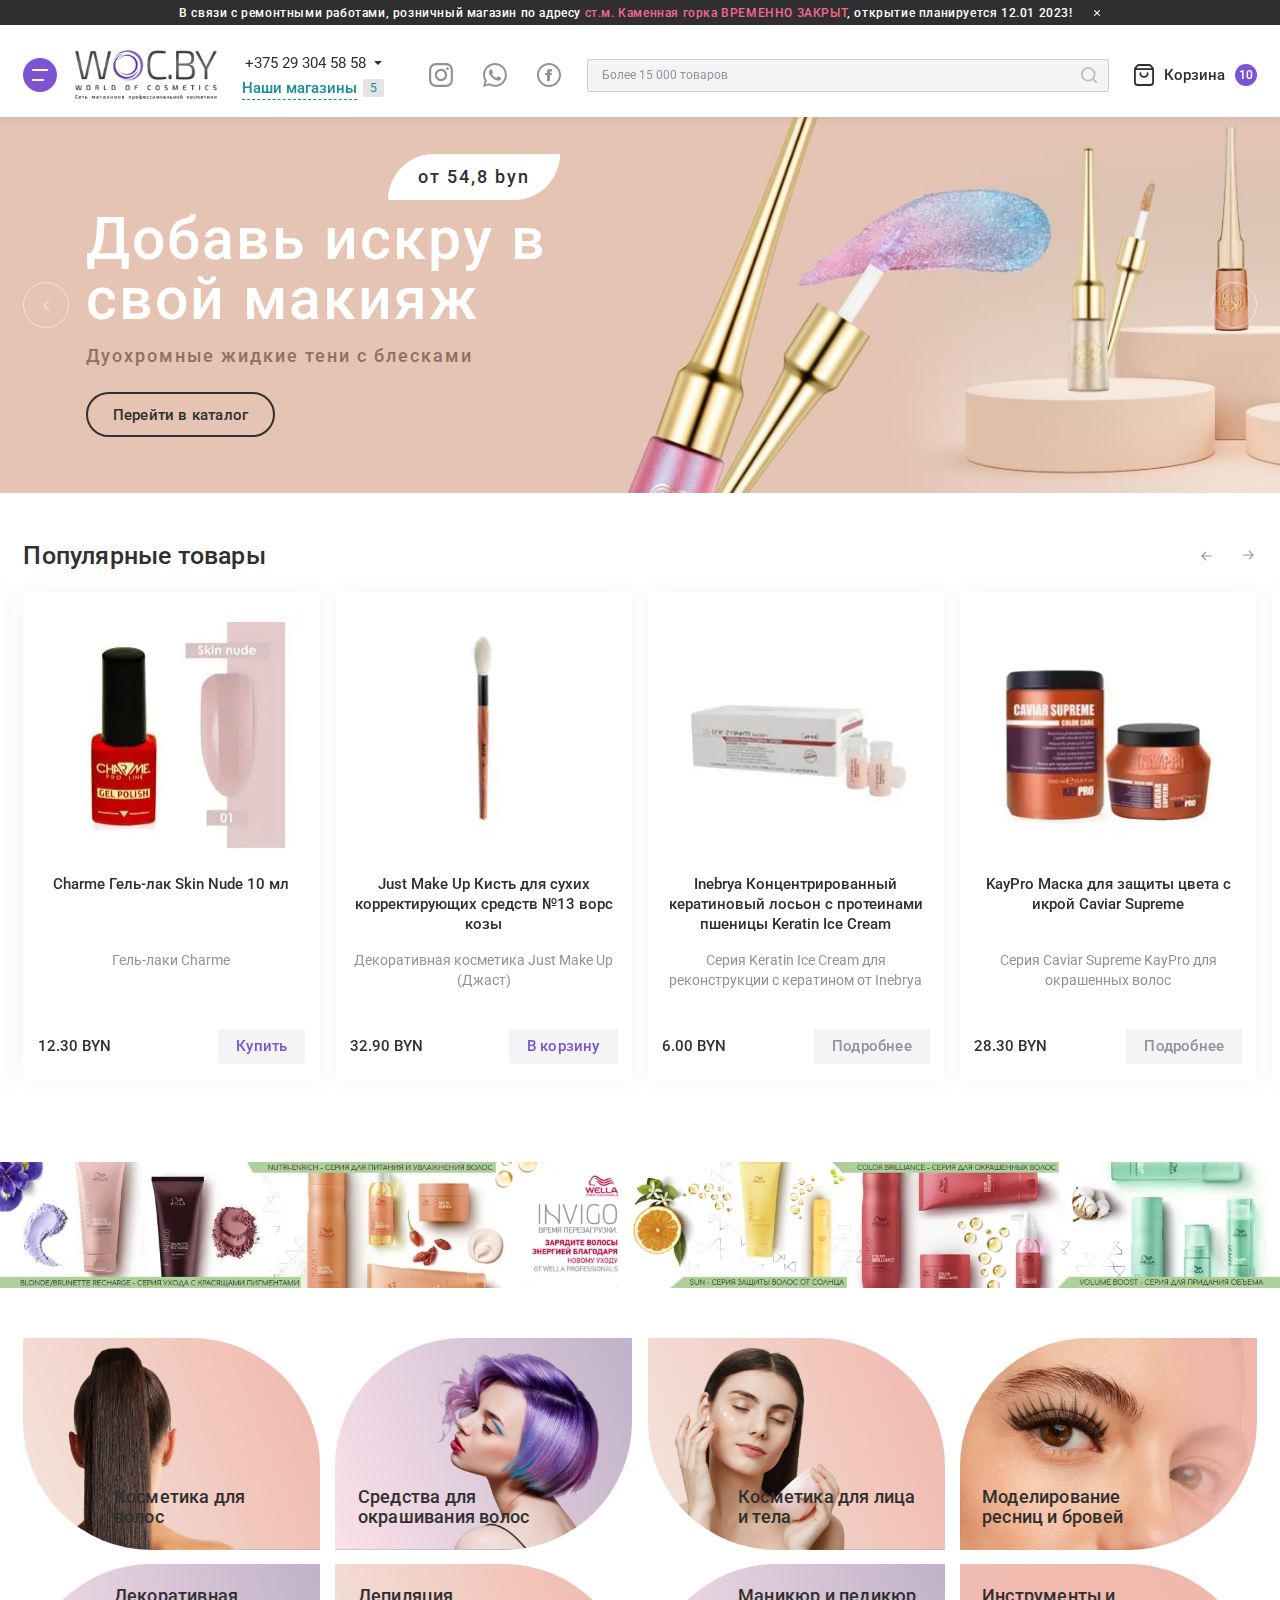
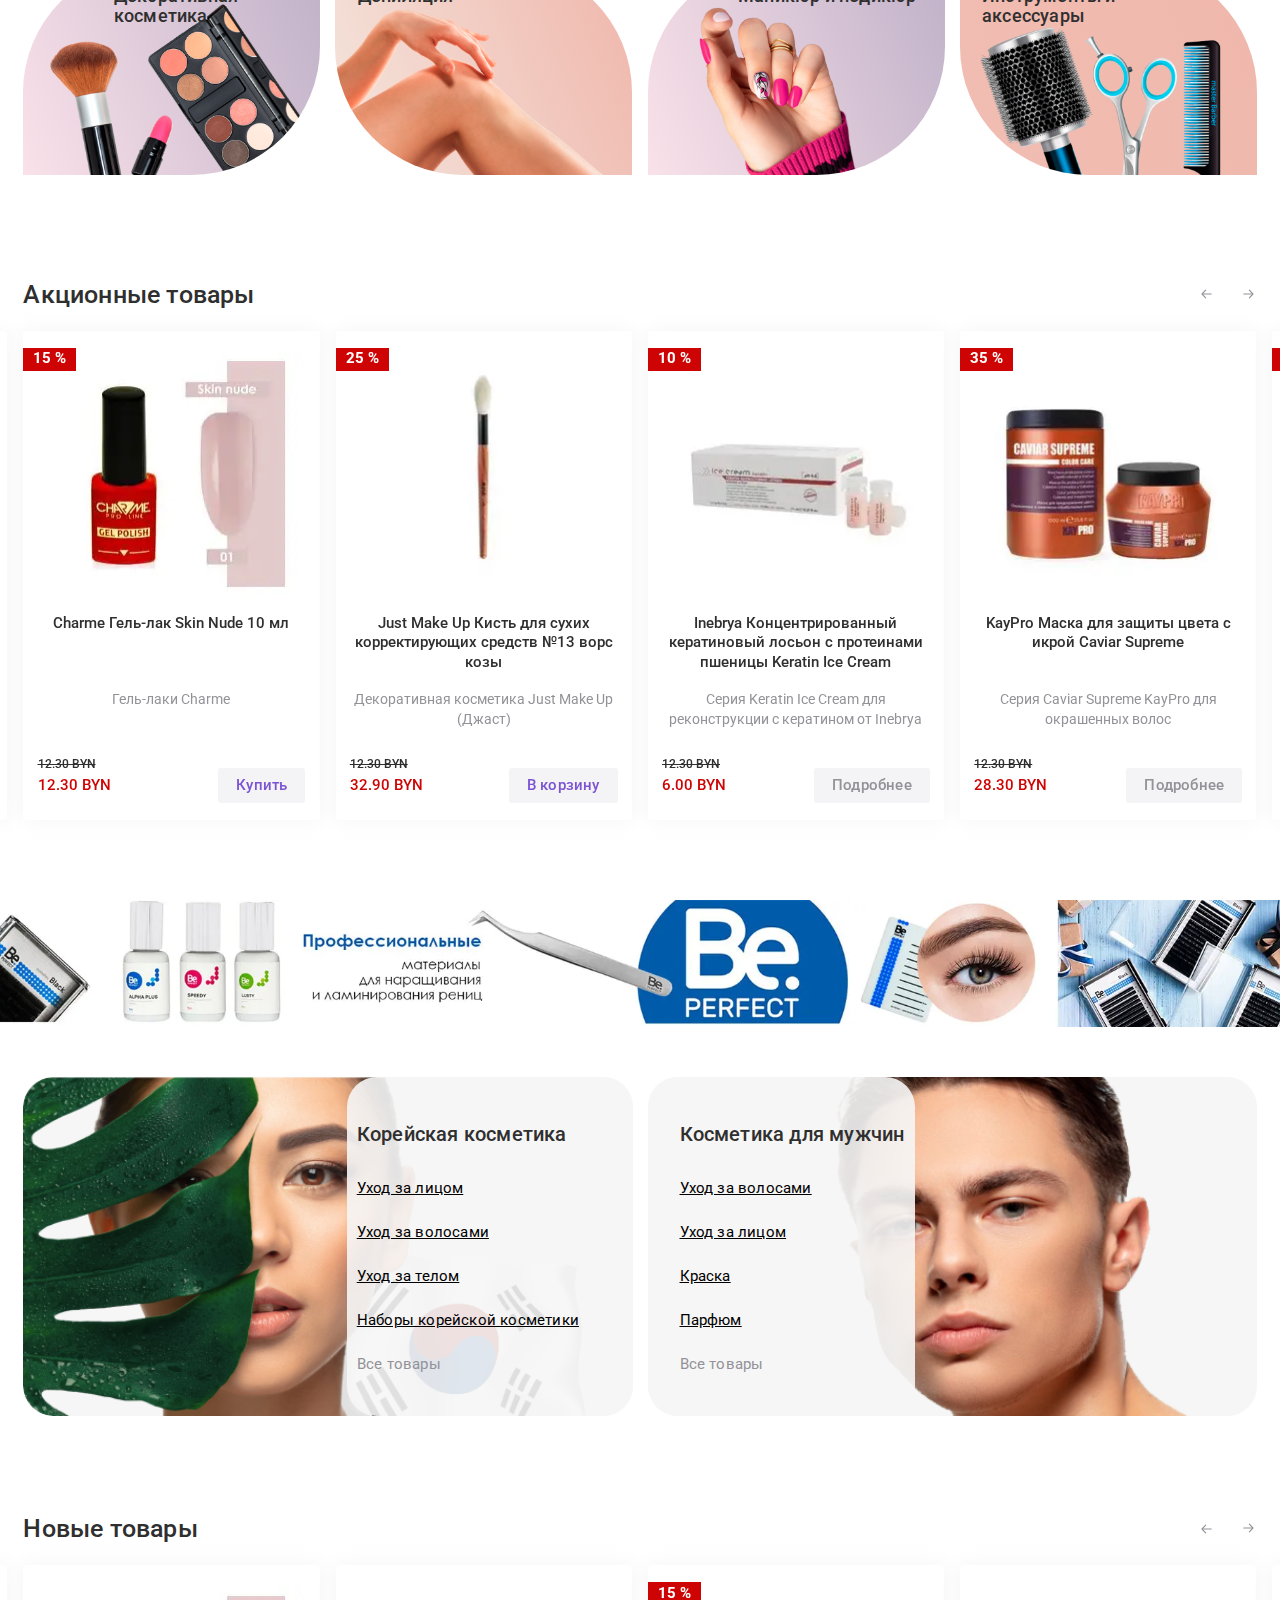
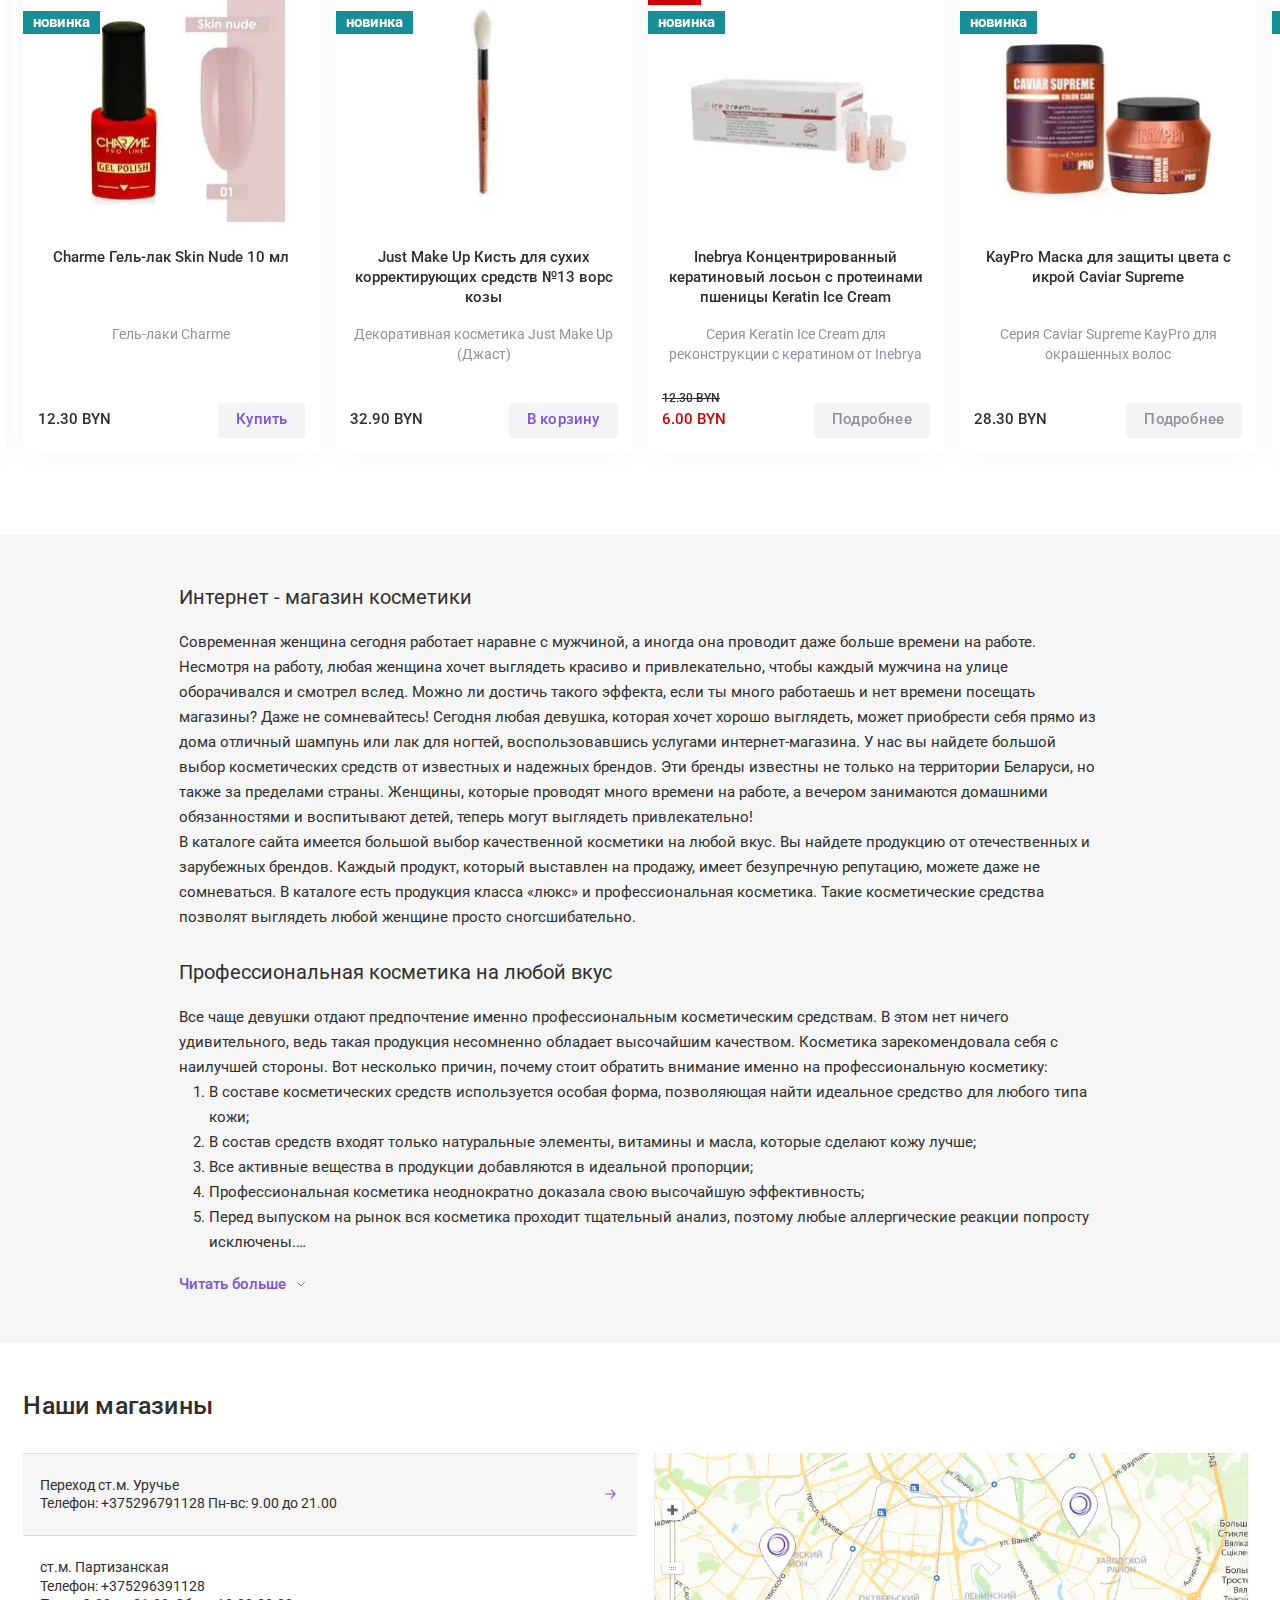
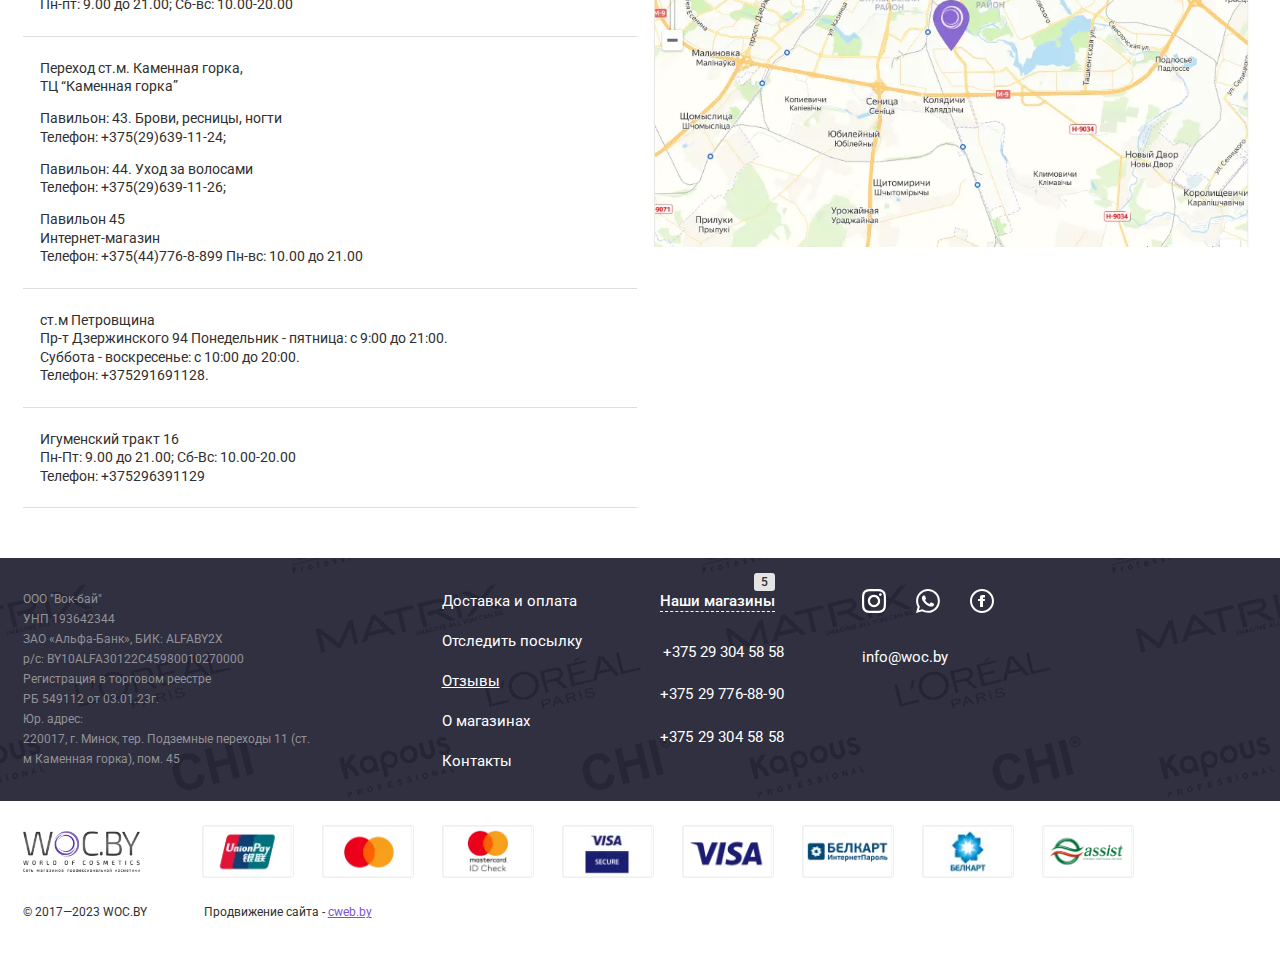
==== commit fb0e09a0: "hide cart dialog" ====
--- a/index.html
+++ b/index.html
@@ -1 +1 @@
-<!DOCTYPE html><html lang="ru"><head><meta charset="UTF-8"><meta http-equiv="X-UA-Compatible" content="IE=edge"><meta name="viewport" content="width=device-width,initial-scale=1"><meta name="format-detection" content="telephone=no"><meta name="description" content="Description"><title>Главная - WOC</title><link rel="preconnect" href="https://fonts.googleapis.com"><link rel="preconnect" href="https://fonts.gstatic.com" crossorigin><link href="https://fonts.googleapis.com/css2?family=Inter&family=Poppins:wght@400;600&family=Roboto:wght@300;400;500;700&display=swap&_v=20230204043031" rel="stylesheet"><link rel="stylesheet" href="css/style.min.css?_v=20230204043031"><link rel="shortcut icon" href="data:,"></head><body><svg xmlns="http://www.w3.org/2000/svg" style="display: none;"><symbol id="arrow" viewBox="0 0 14 13" fill="none"><path d="M5.88281 1.54175L1.12489 6.50008L5.88281 11.4584" stroke-width="1.41667" stroke-linecap="round" stroke-linejoin="round"/><line x1="0.708333" y1="-0.708333" x2="11.8526" y2="-0.708333" transform="matrix(1 0 0 -1 1.31445 5.81421)" stroke-width="1.41667" stroke-linecap="round"/></symbol><symbol id="card" viewBox="0 0 16 12" fill="none"><rect x="1.33366" y="1.33341" width="13.3333" height="10" rx="1.33333" stroke-width="1.33333"/><path d="M0.666992 4.66675H15.3337" stroke-width="1.33333"/></symbol><symbol id="cart" viewBox="0 0 22 24" fill="none"><path d="M1.46356 4.44373C1.16403 4.80316 1 5.25623 1 5.7241V20C1 21.6569 2.34315 23 4 23H18C19.6569 23 21 21.6569 21 20V5.7241C21 5.25623 20.836 4.80316 20.5364 4.44373L18.2664 1.71963C17.8864 1.26365 17.3235 1 16.7299 1H5.27008C4.67652 1 4.11363 1.26365 3.73364 1.71963L1.46356 4.44373Z" stroke-width="2"/><path d="M1 5.5H21" stroke-width="2"/><path d="M15 10C15 12.2091 13.2091 14 11 14C8.79086 14 7 12.2091 7 10" stroke-width="2" stroke-linecap="round"/></symbol><symbol id="check" viewBox="0 0 10 7" fill="none"><path d="M8.99361 0.661865L3.77059 6.35971L1.39648 3.76978" stroke-width="1.26619" stroke-linecap="round" stroke-linejoin="round"/></symbol><symbol id="down" viewBox="0 0 10 6" fill="none"><path d="M0.916992 0.687988L4.97884 4.74984L9.04069 0.687988" stroke-width="1.16667" stroke-linecap="round" stroke-linejoin="round"/></symbol><symbol id="eye" viewBox="0 0 17 17" fill="none"><path d="M0.946257 9.38963C0.629895 8.83861 0.629893 8.16132 0.946252 7.6103C2.61083 4.71102 5.27333 2.83325 8.27384 2.83325C11.2743 2.83325 13.9368 4.711 15.6014 7.61024C15.9178 8.16126 15.9178 8.83855 15.6014 9.38956C13.9368 12.2888 11.2743 14.1666 8.27381 14.1666C5.27332 14.1666 2.61084 12.2889 0.946257 9.38963Z" stroke-width="1.41667"/><circle cx="8.27344" cy="8.5" r="2.125" stroke-width="1.41667"/></symbol><symbol id="facebook" viewBox="0 0 24 24"><path d="M12 2C17.514 2 22 6.486 22 12C22 17.514 17.514 22 12 22C6.486 22 2 17.514 2 12C2 6.486 6.486 2 12 2ZM12 0C5.373 0 0 5.373 0 12C0 18.627 5.373 24 12 24C18.627 24 24 18.627 24 12C24 5.373 18.627 0 12 0ZM10 10H8V12H10V18H13V12H14.82L15 10H13V9.167C13 8.689 13.096 8.5 13.558 8.5H15V6H12.596C10.798 6 10 6.792 10 8.308V10Z"/></symbol><symbol id="filter" viewBox="0 0 19 18" fill="none"><path d="M1 14H11" stroke-width="2" stroke-linecap="round"/><path d="M8 4H18" stroke-width="2" stroke-linecap="round"/><circle cx="15" cy="14" r="3" stroke-width="2"/><circle cx="4" cy="4" r="3" stroke-width="2"/></symbol><symbol id="gift" viewBox="0 0 15 15" stroke="none"><path fill-rule="evenodd" clip-rule="evenodd" d="M11.1144 4.18696C11.2551 4.08713 11.4065 3.96924 11.5544 3.83696C11.9519 3.48169 12.3248 3.02263 12.4003 2.53103C12.4625 2.14256 12.3381 1.79504 12.027 1.4679C11.6537 1.08971 11.1559 0.967034 10.6529 1.02069C11.1559 0.967041 11.6537 1.08972 12.027 1.46791C12.338 1.79505 12.4625 2.14257 12.4003 2.53104C12.2967 3.20569 11.6329 3.81905 11.1144 4.18697H13.8107C14.1011 4.18697 14.3292 4.41186 14.3292 4.69807H14.35L14.3498 7.49886H14.3499L14.35 4.69806H14.3293C14.3293 4.41185 14.1011 4.18696 13.8107 4.18696H11.1144ZM13.6447 7.49886H13.6447L13.6448 13.489C13.6448 13.6634 13.5601 13.815 13.4283 13.9068C13.5601 13.815 13.6448 13.6634 13.6448 13.489L13.6447 7.49886ZM0.69162 4.21648C0.746611 4.19735 0.806118 4.18697 0.868497 4.18697H3.56484C3.56484 4.18696 3.56484 4.18696 3.56483 4.18696H0.868521C0.806134 4.18696 0.746618 4.19734 0.69162 4.21648ZM3.24968 1.08696C3.95935 0.846098 4.82876 1.13119 5.43145 1.63148C6.44782 2.4901 7.04924 3.49178 7.3396 4.0438C7.33961 4.0438 7.33961 4.04379 7.33962 4.04378C7.28403 3.9381 7.21705 3.81595 7.13794 3.68148C6.80379 3.1135 6.25328 2.32572 5.43147 1.63147C4.82878 1.13118 3.95936 0.846083 3.24968 1.08696ZM12.1784 3.7021C12.443 3.3942 12.68 3.01322 12.7461 2.58526C12.8281 2.07047 12.6524 1.61757 12.2807 1.22669L12.2761 1.22202C11.8115 0.751412 11.1992 0.610427 10.6158 0.672668C10.0374 0.734368 9.46572 0.995617 9.02421 1.36218L9.02191 1.36412C8.23934 2.02527 7.69345 2.76537 7.33965 3.33818C6.98586 2.76532 6.43997 2.02524 5.65735 1.3641L5.65502 1.36217C5.21513 0.997013 4.64427 0.729888 4.06517 0.665152C3.48125 0.599878 2.86788 0.74076 2.40317 1.22197C2.02103 1.60045 1.8521 2.07787 1.93322 2.58538C1.99975 3.01591 2.24431 3.3976 2.5099 3.70349C2.54944 3.74903 2.59003 3.79355 2.63131 3.83696H0.868521C0.389631 3.83696 0 4.21381 0 4.69806V7.84886H0.705152V13.489C0.705152 13.9732 1.09478 14.3501 1.57367 14.3501H13.1263C13.6052 14.3501 13.9948 13.9732 13.9948 13.489L13.9947 7.84886H14.6998L14.7 4.34806H14.6061C14.4714 4.04387 14.1656 3.83696 13.8107 3.83696H12.0567C12.0982 3.7931 12.1389 3.74812 12.1784 3.7021ZM2.92184 1.75408C2.69368 1.979 2.61064 2.20388 2.65216 2.4697C2.75575 3.18517 3.83436 3.94166 4.29066 4.18694H6.9042C6.9042 4.18695 6.9042 4.18695 6.9042 4.18695H4.29063C3.83434 3.94167 2.75573 3.18517 2.65214 2.46971C2.61061 2.20389 2.69366 1.97901 2.92181 1.75409C3.05053 1.6231 3.19587 1.53555 3.35019 1.48274C3.19588 1.53555 3.05054 1.6231 2.92184 1.75408ZM6.30496 3.83694H4.38173C4.17077 3.71498 3.85568 3.50158 3.57477 3.24583C3.24245 2.94328 3.03153 2.64715 2.99857 2.41954L2.99797 2.41568C2.97694 2.28109 3.00413 2.1645 3.16758 2.00336L3.17148 1.9994C3.38404 1.78308 3.67405 1.72828 4.0117 1.79359C4.35472 1.85993 4.69611 2.04454 4.91763 2.22789C5.55084 2.75508 6.00425 3.35367 6.30496 3.83694ZM9.7145 1.7997C9.63469 1.85125 9.56144 1.90493 9.49662 1.95861C8.56328 2.73537 8.00329 3.65547 7.73376 4.18698H10.3472C10.3472 4.18698 10.3472 4.18698 10.3472 4.18697H7.73379C7.78617 4.08368 7.84952 3.96571 7.92444 3.83697C8.23507 3.30326 8.74469 2.58441 9.49664 1.9586C9.56146 1.90492 9.6347 1.85125 9.7145 1.7997ZM11.063 3.24591C10.7821 3.50162 10.467 3.715 10.2561 3.83697H8.33291C8.63354 3.35367 9.08693 2.75502 9.72017 2.22792C9.94169 2.04456 10.283 1.85999 10.6261 1.79365C10.9637 1.72836 11.2537 1.78318 11.4664 1.99949L11.4703 2.00336C11.6336 2.16434 11.6608 2.281 11.6398 2.41588L11.6393 2.4195C11.6063 2.64723 11.3953 2.94337 11.063 3.24591ZM1.07319 6.74005V4.94585H6.7614V6.74002L1.07319 6.74005ZM0.788053 4.60191C0.748007 4.61544 0.723163 4.65067 0.723163 4.6981V7.09006L7.11137 7.09003V7.09002L0.723187 7.09005V4.6981C0.723187 4.65067 0.748021 4.61545 0.788053 4.60191ZM6.76144 13.2208H1.79919V7.84893H6.76144V13.2208ZM12.8385 13.2413L7.87623 13.2411V7.84881H12.8385L12.8385 13.2413ZM7.52623 7.49882H7.52621V13.5911L13.0848 13.5913C13.0876 13.5913 13.0903 13.5912 13.0931 13.591C13.0903 13.5912 13.0876 13.5913 13.0848 13.5913L7.52623 13.5911V7.49882ZM13.5645 6.74005H7.87633V4.94588H13.5645L13.5645 6.74005ZM13.9145 7.09005H7.52633V4.59588H7.52631V7.09006H13.9145V7.09005ZM1.53215 13.5708C1.49063 13.5708 1.44919 13.5298 1.44919 13.489V7.49894H1.44917V13.489C1.44917 13.5298 1.49061 13.5708 1.53213 13.5708H7.11142V13.5708H1.53215Z"/></symbol><symbol id="heart" viewBox="0 0 15 13" fill="none"><path d="M2.50191 2.04341C1.22202 3.32331 1.22202 5.39842 2.50191 6.67831L7.4662 11.6426L7.50032 11.6085L7.53449 11.6426L12.4988 6.67835C13.7787 5.39846 13.7787 3.32335 12.4988 2.04346C11.2189 0.763565 9.14377 0.763566 7.86388 2.04346L7.73607 2.17127C7.60589 2.30144 7.39484 2.30144 7.26466 2.17127L7.13681 2.04341C5.85692 0.763523 3.7818 0.763524 2.50191 2.04341Z" stroke-width="1.33333" stroke-linecap="round" stroke-linejoin="round"/></symbol><symbol id="instagram" viewBox="0 0 24 24"><path d="M12 2.163C15.204 2.163 15.584 2.175 16.85 2.233C20.102 2.381 21.621 3.924 21.769 7.152C21.827 8.417 21.838 8.797 21.838 12.001C21.838 15.206 21.826 15.585 21.769 16.85C21.62 20.075 20.105 21.621 16.85 21.769C15.584 21.827 15.206 21.839 12 21.839C8.796 21.839 8.416 21.827 7.151 21.769C3.891 21.62 2.38 20.07 2.232 16.849C2.174 15.584 2.162 15.205 2.162 12C2.162 8.796 2.175 8.417 2.232 7.151C2.381 3.924 3.896 2.38 7.151 2.232C8.417 2.175 8.796 2.163 12 2.163ZM12 0C8.741 0 8.333 0.014 7.053 0.072C2.695 0.272 0.273 2.69 0.073 7.052C0.014 8.333 0 8.741 0 12C0 15.259 0.014 15.668 0.072 16.948C0.272 21.306 2.69 23.728 7.052 23.928C8.333 23.986 8.741 24 12 24C15.259 24 15.668 23.986 16.948 23.928C21.302 23.728 23.73 21.31 23.927 16.948C23.986 15.668 24 15.259 24 12C24 8.741 23.986 8.333 23.928 7.053C23.732 2.699 21.311 0.273 16.949 0.073C15.668 0.014 15.259 0 12 0V0ZM12 5.838C8.597 5.838 5.838 8.597 5.838 12C5.838 15.403 8.597 18.163 12 18.163C15.403 18.163 18.162 15.404 18.162 12C18.162 8.597 15.403 5.838 12 5.838ZM12 16C9.791 16 8 14.21 8 12C8 9.791 9.791 8 12 8C14.209 8 16 9.791 16 12C16 14.21 14.209 16 12 16ZM18.406 4.155C17.61 4.155 16.965 4.8 16.965 5.595C16.965 6.39 17.61 7.035 18.406 7.035C19.201 7.035 19.845 6.39 19.845 5.595C19.845 4.8 19.201 4.155 18.406 4.155Z"/></symbol><symbol id="ok" viewBox="0 0 13 23"><path d="M6.50795 11.6876C9.71094 11.6865 12.3054 9.06869 12.3043 5.8417C12.3033 2.61366 9.70578 -0.00104099 6.50382 3.10914e-07C3.30187 0.00104161 0.706412 2.61887 0.707445 5.84586C0.711578 9.07181 3.30703 11.6855 6.50795 11.6876ZM6.50795 3.42588C7.83461 3.42588 8.9102 4.50987 8.9102 5.8469C8.9102 7.18393 7.83461 8.26688 6.50795 8.26688C5.1813 8.26688 4.10571 7.18289 4.10571 5.84586C4.10778 4.50987 5.18233 3.42692 6.50795 3.42588ZM8.85233 16.4557C10.0457 16.1829 11.1843 15.707 12.2206 15.0499C13.01 14.5366 13.2373 13.4765 12.728 12.681C12.2268 11.8979 11.1957 11.6615 10.4084 12.1499C8.02059 13.6546 4.98912 13.6546 2.60134 12.1499C1.80886 11.649 0.762206 11.8885 0.263159 12.6862C-0.237953 13.4848 -0.00237881 14.5428 0.791136 15.0478C0.792169 15.0478 0.793202 15.0489 0.793202 15.0489C1.82849 15.7049 2.9671 16.1808 4.15944 16.4546L0.917189 19.7222C0.271425 20.4095 0.301389 21.4945 0.984348 22.1453C1.64044 22.7701 2.6654 22.7701 3.3215 22.1453L6.50589 18.934L9.69234 22.1453C10.3557 22.8128 11.4292 22.8128 12.0925 22.1453C12.7548 21.4768 12.7548 20.3949 12.0925 19.7264L8.85233 16.4557Z"/></symbol><symbol id="percent" viewBox="0 0 12 12" stroke="none"><path d="M0.586966 0.587057C-0.112874 1.2869 -0.112874 2.42153 0.586966 3.12137C1.28681 3.82121 2.42144 3.82121 3.12128 3.12137C3.82112 2.42153 3.82112 1.2869 3.12128 0.587057C2.42144 -0.112783 1.28681 -0.112783 0.586966 0.587057ZM0.225 10.0001C-0.075 10.3001 -0.075 10.7863 0.225 11.0862C0.524822 11.386 1.01124 11.3862 1.31108 11.0862L11.0862 1.31108C11.3862 1.01108 11.3862 0.52484 11.0862 0.225C10.7862 -0.075 10.2999 -0.075 10.0001 0.225L0.225 10.0001ZM8.1898 8.18989C7.48996 8.88973 7.48996 10.0244 8.1898 10.7242C8.88964 11.424 10.0243 11.424 10.7241 10.7242C11.4239 10.0244 11.4239 8.88973 10.7241 8.18989C10.0243 7.49005 8.88964 7.49005 8.1898 8.18989Z"/></symbol><symbol id="phone" viewBox="0 0 16 16" fill="none"><path d="M11.5682 1.32146L13.8902 1.57946C14.5127 1.64863 14.9928 2.14234 14.9274 2.76524C14.764 4.32243 13.9944 7.39287 10.6939 10.6934C7.39341 13.9939 4.32255 14.7639 2.76508 14.9276C2.14207 14.9931 1.64819 14.513 1.57901 13.8904L1.32104 11.5686C1.26207 11.0379 1.52405 10.5228 1.98772 10.258L3.65099 9.30779C4.17529 9.00828 4.83518 9.09669 5.26215 9.52366L5.68885 9.95036C6.00546 10.267 6.46171 10.4009 6.86635 10.2092C7.3458 9.98213 8.03875 9.56092 8.79962 8.80004C9.5605 8.03916 9.98171 7.34622 10.2088 6.86677C10.4005 6.46213 10.2665 6.00588 9.94994 5.68927L9.52324 5.26257C9.09627 4.8356 9.00786 4.17571 9.30738 3.65141L10.2575 1.98814C10.5224 1.52447 11.0375 1.26249 11.5682 1.32146Z" stroke-width="1.33913" stroke-linecap="round" stroke-linejoin="round"/></symbol><symbol id="search" viewBox="0 0 18 18" fill="none"><path d="M8.2 15.4C12.1764 15.4 15.4 12.1764 15.4 8.2C15.4 4.22355 12.1764 1 8.2 1C4.22355 1 1 4.22355 1 8.2C1 12.1764 4.22355 15.4 8.2 15.4Z" stroke-width="2" stroke-linecap="round" stroke-linejoin="round"/><path d="M16.9998 17L13.7998 13.8" stroke-width="2" stroke-linecap="round" stroke-linejoin="round"/></symbol><symbol id="share" viewBox="0 0 18 22"><path d="M14.2502 0.000228279C12.1881 0.000228279 10.5002 1.72738 10.5002 3.83742C10.5002 4.16718 10.5478 4.48285 10.6252 4.78868L6.05469 7.9783C5.41781 7.46795 4.61669 7.16281 3.75 7.16281C1.6879 7.16281 0 8.88995 0 11C0 13.11 1.6879 14.8372 3.75 14.8372C4.62053 14.8372 5.42428 14.5281 6.06254 14.0139L10.625 17.2035C10.5464 17.5117 10.5 17.8304 10.5 18.1628C10.5 20.2729 12.1879 22 14.25 22C16.3121 22 18 20.2729 18 18.1628C18 16.0528 16.3121 14.3256 14.25 14.3256C13.0544 14.3256 11.9849 14.9055 11.297 15.8045L7.03916 12.8387C7.33387 12.2914 7.50005 11.6658 7.50005 11C7.50005 10.3303 7.32933 9.70289 7.0313 9.15331L11.297 6.18743C11.9847 7.08926 13.0523 7.67439 14.25 7.67439C16.3121 7.67439 18 5.94724 18 3.83719C18 1.72715 16.3121 0 14.25 0L14.2502 0.000228279ZM14.2502 1.5352C15.5017 1.5352 16.5001 2.55694 16.5001 3.83742C16.5001 5.11809 15.5016 6.13965 14.2502 6.13965C12.9986 6.13965 12.0003 5.1179 12.0003 3.83742C12.0003 2.55676 12.9988 1.5352 14.2502 1.5352ZM3.75019 8.69796C5.00175 8.69796 6.0001 9.7197 6.0001 11.0002C6.0001 12.2808 5.00157 13.3024 3.75019 13.3024C2.49862 13.3024 1.50028 12.2807 1.50028 11.0002C1.50028 9.71952 2.4988 8.69796 3.75019 8.69796ZM14.2502 15.8607C15.5017 15.8607 16.5001 16.8825 16.5001 18.1629C16.5001 19.4436 15.5016 20.4652 14.2502 20.4652C12.9986 20.4652 12.0003 19.4434 12.0003 18.1629C12.0003 16.8823 12.9988 15.8607 14.2502 15.8607Z"/></symbol><symbol id="star" viewBox="0 0 15 15"><path d="M6.77055 1.66123C6.93095 1.277 7.4753 1.277 7.6357 1.66123L9.01168 4.95741C9.07578 5.11097 9.21649 5.21903 9.38138 5.24135L13.0079 5.73218C13.4142 5.78718 13.5591 6.30061 13.2414 6.55987L10.4412 8.84488C10.3028 8.95784 10.2406 9.13967 10.2809 9.31374L11.1761 13.1824C11.2731 13.6013 10.8021 13.9188 10.4502 13.6718L7.47241 11.5818C7.3108 11.4684 7.09545 11.4684 6.93384 11.5818L3.95606 13.6718C3.60417 13.9188 3.13317 13.6013 3.23009 13.1824L4.12528 9.31373C4.16556 9.13967 4.10339 8.95785 3.96497 8.84489L1.16488 6.55987C0.847173 6.3006 0.992014 5.78718 1.39837 5.73218L5.02487 5.24135C5.18976 5.21903 5.33047 5.11097 5.39457 4.95741L6.77055 1.66123Z" stroke-width="1.25" stroke-miterlimit="3.3292" stroke-linecap="round" stroke-linejoin="round"/></symbol><symbol id="star-fill" viewBox="0 0 12 12"><path d="M9.38346 11.9999C9.29985 11.9999 9.21586 11.979 9.13903 11.9367L5.99995 10.2093L2.86086 11.9366C2.78404 11.9791 2.70005 11.9998 2.61643 11.9998C2.50752 11.9998 2.39926 11.9644 2.30764 11.8949C2.1459 11.7718 2.0648 11.5633 2.09875 11.3571L2.69818 7.69832L0.15863 5.10719C0.0153997 4.96106 -0.0360343 4.74261 0.0257236 4.54353C0.0875743 4.34454 0.25201 4.19948 0.449824 4.1694L3.95939 3.63553L5.52888 0.306464C5.61743 0.118773 5.80001 0 5.99996 0C6.19992 0 6.38249 0.118768 6.47104 0.306464L8.04063 3.63553L11.5502 4.1694C11.748 4.19939 11.9125 4.34444 11.9743 4.54353C12.036 4.74252 11.9845 4.96107 11.8414 5.10719L9.30183 7.69832L9.90127 11.3571C9.93512 11.5632 9.85411 11.7717 9.69237 11.8949C9.60076 11.9646 9.49232 12 9.38349 12L9.38346 11.9999Z"/></symbol><symbol id="telegram" viewBox="0 0 24 20"><path fill-rule="evenodd" clip-rule="evenodd" d="M18.3844 19.7789C18.7064 20.0069 19.1214 20.0639 19.4914 19.9239C19.8614 19.7829 20.1334 19.4669 20.2154 19.0839C21.0844 14.9999 23.1924 4.6629 23.9834 0.947904C24.0434 0.667904 23.9434 0.376904 23.7234 0.189904C23.5034 0.00290415 23.1984 -0.051096 22.9264 0.049904C18.7334 1.6019 5.8204 6.4469 0.542398 8.3999C0.207398 8.5239 -0.0106021 8.8459 0.000397854 9.1989C0.0123979 9.5529 0.250398 9.8599 0.593398 9.9629C2.9604 10.6709 6.0674 11.6559 6.0674 11.6559C6.0674 11.6559 7.5194 16.0409 8.2764 18.2709C8.3714 18.5509 8.5904 18.7709 8.8794 18.8469C9.1674 18.9219 9.4754 18.8429 9.6904 18.6399C10.9064 17.4919 12.7864 15.7169 12.7864 15.7169C12.7864 15.7169 16.3584 18.3359 18.3844 19.7789ZM7.3744 11.1019L9.0534 16.6399L9.4264 13.1329C9.4264 13.1329 15.9134 7.2819 19.6114 3.9469C19.7194 3.8489 19.7344 3.6849 19.6444 3.5699C19.5554 3.4549 19.3914 3.4279 19.2684 3.5059C14.9824 6.2429 7.3744 11.1019 7.3744 11.1019Z"/></symbol><symbol id="viber" viewBox="0 0 24 24"><path fill-rule="evenodd" clip-rule="evenodd" d="M12.892 13.745C12.892 13.745 13.319 13.783 13.548 13.498L13.996 12.935C14.212 12.655 14.734 12.477 15.245 12.761C15.921 13.143 16.795 13.743 17.394 14.302C17.724 14.58 17.801 14.99 17.576 15.423L17.574 15.432C17.342 15.84 17.033 16.223 16.642 16.58L16.633 16.586C16.193 16.953 15.687 17.166 15.146 16.99L15.136 16.976C14.164 16.701 11.832 15.512 10.346 14.327C7.91501 12.409 6.18701 9.245 5.70901 7.549L5.69401 7.539C5.51801 6.996 5.73301 6.49 6.09801 6.051L6.10501 6.043C6.46201 5.652 6.84401 5.342 7.25301 5.111L7.26201 5.109C7.69401 4.884 8.10401 4.96 8.38301 5.291C8.75001 5.67 9.43901 6.582 9.92301 7.44C10.207 7.95 10.029 8.473 9.75001 8.688L9.18601 9.136C8.90201 9.366 8.93901 9.793 8.93901 9.793C8.93901 9.793 9.77301 12.949 12.892 13.745ZM17.799 11.129C17.632 11.129 17.496 10.994 17.495 10.827C17.481 8.997 16.931 7.539 15.861 6.495C14.789 5.45 13.434 4.914 11.834 4.903C11.666 4.902 11.531 4.765 11.533 4.597C11.534 4.43 11.669 4.296 11.836 4.296H11.838C13.6 4.308 15.096 4.902 16.285 6.06C17.475 7.222 18.087 8.825 18.102 10.823C18.103 10.99 17.969 11.127 17.801 11.129H17.799ZM16.204 10.505H16.197C16.029 10.501 15.896 10.362 15.9 10.195C15.924 9.157 15.627 8.317 14.994 7.626C14.364 6.937 13.499 6.561 12.349 6.477C12.182 6.464 12.056 6.319 12.068 6.152C12.081 5.985 12.226 5.859 12.393 5.871C13.687 5.966 14.713 6.419 15.442 7.216C16.175 8.016 16.534 9.023 16.507 10.208C16.503 10.373 16.368 10.505 16.204 10.505ZM14.646 9.983C14.485 9.983 14.351 9.857 14.343 9.694C14.292 8.664 13.806 8.16 12.816 8.106C12.648 8.097 12.52 7.954 12.529 7.787C12.538 7.619 12.68 7.491 12.848 7.5C14.156 7.57 14.882 8.319 14.949 9.664C14.958 9.831 14.829 9.974 14.661 9.982L14.646 9.983ZM21.463 13.452C20.858 18.329 17.291 18.637 16.633 18.848C16.353 18.938 13.751 19.585 10.481 19.372C10.481 19.372 8.04301 22.312 7.28201 23.077C7.16301 23.196 7.02401 23.244 6.93001 23.222C6.79901 23.19 6.76301 23.034 6.76501 22.808L6.78501 18.792C2.02301 17.469 2.30001 12.496 2.35401 9.893C2.40801 7.29 2.89701 5.157 4.35001 3.723C6.96001 1.359 12.337 1.712 12.337 1.712C16.878 1.732 19.054 3.099 19.559 3.557C21.234 4.991 22.087 8.424 21.463 13.452ZM20.811 2.339C20.214 1.791 17.804 0.0409988 12.436 0.0169988C12.436 0.0169988 6.10601 -0.365001 3.02001 2.467C1.30201 4.185 0.698007 6.698 0.634007 9.815C0.571007 12.933 0.488007 18.773 6.11801 20.357L6.12401 20.359L6.12001 22.775C6.12001 22.775 6.08501 23.754 6.72901 23.954C7.50801 24.195 7.96501 23.452 8.71001 22.65C9.11801 22.21 9.68101 21.564 10.107 21.07C13.958 21.392 16.919 20.653 17.256 20.544C18.033 20.291 22.433 19.728 23.149 13.887C23.887 7.865 22.791 4.057 20.811 2.339Z"/></symbol><symbol id="vk" viewBox="0 0 24 14"><path d="M13.162 13.994C13.771 13.994 14.02 13.588 14.013 13.079C13.982 11.162 14.727 10.13 16.072 11.475C17.56 12.963 17.868 13.994 19.675 13.994H22.875C23.683 13.994 24.001 13.734 24.001 13.326C24.001 12.463 22.58 10.94 21.376 9.822C19.69 8.257 19.611 8.22 21.063 6.336C22.864 3.997 25.22 1 23.136 1H19.155C18.383 1 18.327 1.435 18.052 2.083C17.057 4.43 15.166 7.47 14.448 7.005C13.697 6.52 14.041 4.599 14.098 1.744C14.113 0.99 14.109 0.473 12.957 0.205C12.328 0.0599999 11.716 0 11.148 0C8.875 0 7.307 0.953 8.198 1.119C9.769 1.412 9.618 4.811 9.252 6.279C8.614 8.835 6.216 4.255 5.217 1.974C4.976 1.426 4.902 1 4.042 1H0.787C0.295 1 0 1.16 0 1.516C0 2.118 2.96 8.236 5.786 11.286C8.542 14.261 11.266 13.994 13.162 13.994Z"/></symbol><symbol id="whatsapp" viewBox="0 0 24 24"><path d="M0 24L1.687 17.837C0.646 16.033 0.099 13.988 0.1 11.891C0.103 5.335 5.438 0 11.993 0C15.174 0.001 18.16 1.24 20.406 3.488C22.651 5.736 23.887 8.724 23.886 11.902C23.883 18.459 18.548 23.794 11.993 23.794C10.003 23.793 8.042 23.294 6.305 22.346L0 24ZM6.597 20.193C8.273 21.188 9.873 21.784 11.989 21.785C17.437 21.785 21.875 17.351 21.878 11.9C21.88 6.438 17.463 2.01 11.997 2.008C6.545 2.008 2.11 6.442 2.108 11.892C2.107 14.117 2.759 15.783 3.854 17.526L2.855 21.174L6.597 20.193ZM17.984 14.729C17.91 14.605 17.712 14.531 17.414 14.382C17.117 14.233 15.656 13.514 15.383 13.415C15.111 13.316 14.913 13.266 14.714 13.564C14.516 13.861 13.946 14.531 13.773 14.729C13.6 14.927 13.426 14.952 13.129 14.803C12.832 14.654 11.874 14.341 10.739 13.328C9.856 12.54 9.259 11.567 9.086 11.269C8.913 10.972 9.068 10.811 9.216 10.663C9.35 10.53 9.513 10.316 9.662 10.142C9.813 9.97 9.862 9.846 9.962 9.647C10.061 9.449 10.012 9.275 9.937 9.126C9.862 8.978 9.268 7.515 9.021 6.92C8.779 6.341 8.534 6.419 8.352 6.41L7.782 6.4C7.584 6.4 7.262 6.474 6.99 6.772C6.718 7.07 5.95 7.788 5.95 9.251C5.95 10.714 7.015 12.127 7.163 12.325C7.312 12.523 9.258 15.525 12.239 16.812C12.948 17.118 13.502 17.301 13.933 17.438C14.645 17.664 15.293 17.632 15.805 17.556C16.376 17.471 17.563 16.837 17.811 16.143C18.059 15.448 18.059 14.853 17.984 14.729Z"/></symbol></svg><div class="wrapper"><header class="header"><div class="header__wrapper"><div class="header__warning header-warning lock-padding"><div class="header-warning__container"><div class="header-warning__inner"><p class="header-warning__text">В связи с ремонтными работами, розничный магазин по адресу <mark>ст.м. Каменная горка ВРЕМЕННО ЗАКРЫТ</mark>, открытие планируется 12.01 2023!</p><button class="header-warning__close" aria-label="#"></button></div></div></div><div class="header__main lock-padding"><div class="header__container"><div class="header__inner"><div class="header__top header-top"><button class="header-top__burger header-burger" aria-label="#"><span></span> <span></span></button><div class="header-top__logo header-logo"><a class="header-logo__link image" href="#"><picture><source srcset="img/logo.webp" type="image/webp"><img src="img/logo.png" alt="Лого" width="176" height="62"></picture></a></div><div class="header-top__inner"><div class="header-top__phone-stores"><div class="header-top__phone header-phone"><div class="header-phone__main"><a class="header-phone__tel" href="tel:+375293045858" data-da=".header-phone__list-item_main,767,first">+375 29 304 58 58</a> <button class="header-phone__show" aria-label="#"><svg width="16" height="16"><use xlink:href="#phone"></use></svg></button></div><div class="header-phone__inner"><ul class="header-phone__list"><li class="header-phone__list-item header-phone__list-item_main"></li><li class="header-phone__list-item"><a class="header-phone__tel header-phone__tel_list" href="tel:+375297768890">+375 29 776-88-90</a></li><li class="header-phone__list-item"><a class="header-phone__tel header-phone__tel_list" href="tel:+375293045858">+375 29 304 58 58</a></li><li class="header-phone__list-item header-phone__list-item_socials"><div class="header-phone__socials header-socials"><ul class="header-socials__list"><li class="header-socials__item"><a class="header-socials__link" href="#" target="_blank" aria-label="#"><svg width="24" height="24"><use xlink:href="#instagram"></use></svg></a></li><li class="header-socials__item"><a class="header-socials__link" href="#" target="_blank" aria-label="#"><svg width="24" height="24"><use xlink:href="#whatsapp"></use></svg></a></li><li class="header-socials__item"><a class="header-socials__link" href="#" target="_blank" aria-label="#"><svg width="24" height="24"><use xlink:href="#facebook"></use></svg></a></li></ul></div></li></ul></div></div><div class="header-top__stores header-stores"><a class="header-stores__link" href="#" data-count="5" data-da=".header-links__item_stores,767,first"><span>Наши магазины</span></a></div></div><div class="header-top__socials header-socials" data-da=".header-nav,1199,last"><div class="header-socials__tels"><a class="header-socials__tel" href="tel:+375293045858">+375 29 304 58 58</a> <a class="header-socials__tel" href="tel:+375297768890">+375 29 776-88-90</a> <a class="header-socials__tel" href="tel:+375293045858">+375 29 304 58 58</a></div><ul class="header-socials__list"><li class="header-socials__item"><a class="header-socials__link" href="#" target="_blank" aria-label="#"><svg width="24" height="24"><use xlink:href="#instagram"></use></svg></a></li><li class="header-socials__item"><a class="header-socials__link" href="#" target="_blank" aria-label="#"><svg width="24" height="24"><use xlink:href="#whatsapp"></use></svg></a></li><li class="header-socials__item"><a class="header-socials__link" href="#" target="_blank" aria-label="#"><svg width="24" height="24"><use xlink:href="#facebook"></use></svg></a></li></ul><a class="header-socials__mail" href="mailto:info@woc.by">info@woc.by</a></div><nav class="header-top__nav header-nav" data-da=".header-top,319,last"><div class="header-nav__spollers"></div><div class="header-nav__links"><ul class="header-nav__list"><li class="header-nav__item"><a class="header-nav__link" href="#">Доставка и оплата</a></li><li class="header-nav__item"><a class="header-nav__link" href="#">Отследить посылку</a></li><li class="header-nav__item"><a class="header-nav__link" href="#" data-count="103">Отзывы</a></li><li class="header-nav__item"><a class="header-nav__link" href="#">О магазинах</a></li><li class="header-nav__item"><a class="header-nav__link" href="#">Контакты</a></li></ul></div></nav></div><form class="header-top__form header-form" id="header-form" action="#"><div class="header-form__inner"><div class="header-form__input-block"><input class="header-form__input" id="header-form-text" name="header-form-text" type="text" placeholder="Более 15 000 товаров"></div><button class="header-form__button" type="submit" aria-label="#"><svg width="16" height="16"><use xlink:href="#search"></use></svg></button></div></form></div><div class="header__bottom header-bottom"><div class="header-bottom__buttons header-buttons"><button class="header-buttons__button">Все товары</button><div class="header-buttons__links header-links"><div class="header-links__column"><ul class="header-links__list header-links__list_left" data-da=".header-nav,1399,first"><li class="header-links__item header-links__item_stores"></li><li class="header-links__item"><a class="header-links__link" href="#"><svg width="11" height="11"><use xlink:href="#percent"></use></svg> <span>Скидки</span></a></li><li class="header-links__item"><a class="header-links__link" href="#"><svg width="14" height="14"><use xlink:href="#star"></use></svg> <span>Новинки</span></a></li><li class="header-links__item"><a class="header-links__link" href="#"><svg width="12" height="11"><use xlink:href="#heart"></use></svg> <span>Популярное</span></a></li></ul></div><div class="header-links__column"><ul class="header-links__list header-links__list_right" data-da=".header-nav__links,1399,first"><li class="header-links__item"><a class="header-links__link" href="#"><svg width="15" height="11"><use xlink:href="#card"></use></svg> <span>Карта скидки</span></a></li><li class="header-links__item"><a class="header-links__link" href="#"><svg width="15" height="14"><use xlink:href="#gift"></use></svg> <span>Подарочный сертификат</span></a></li></ul></div></div><button class="header-buttons__search"><svg width="16" height="16"><use xlink:href="#search"></use></svg></button></div><div class="header-bottom__cart header-cart"><a class="header-cart__link" href="#" data-count="10"><svg width="20" height="22"><use xlink:href="#cart"></use></svg> <span>Корзина</span></a><div class="header-cart__info"><div class="header-cart__count" data-count="10">товаров</div><div class="header-cart__amount">(15 325.6 BYN)</div></div></div></div></div></div></div><div class="header__products header-products" data-tabs><div class="header-products__container"><div class="header-products__inner"><button class="header-products__button" data-products-tab="Косметика для волос">Косметика для волос</button> <button class="header-products__button" data-products-tab="Средства для окрашивания волос">Средства для окрашивания волос</button> <button class="header-products__button" data-products-tab="Косметика для лица и тела">Косметика для лица и тела</button> <button class="header-products__button" data-products-tab="Декоративная косметика">Декоративная косметика</button> <button class="header-products__button" data-products-tab="Маникюр и педикюр">Маникюр и педикюр</button> <button class="header-products__button" data-products-tab="Моделирование ресниц и бровей">Моделирование ресниц и бровей</button> <button class="header-products__button" data-products-tab="Депиляция">Депиляция</button> <button class="header-products__button" data-products-tab="Инструменты и Аксессуары">Инструменты и Аксессуары</button> <button class="header-products__button" data-products-tab="Одноразовая продукция">Одноразовая продукция</button> <button class="header-products__button" data-products-tab="Корейская косметика">Корейская косметика</button> <button class="header-products__button" data-products-tab="Косметика для мужчин">Косметика для мужчин</button><div class="header-products__panels" data-spollers="1399,max" data-one-spoller data-panels data-da=".header-nav__spollers,1399,first" hidden><div class="header-products__panel" data-panel="Косметика для волос" hidden><button class="header-products__spoller-button" data-spoller>Косметика для волос <span></span></button><div class="header-products__brands"><div class="header-products__brands-count">152 брендов</div><ul class="header-products__brands-list"><li class="header-products__brand-item"><a class="header-products__brand-link" href="#"><span class="header-products__brand-icon image"><picture><source srcset="img/icons/header/brands/1.webp" type="image/webp"><img src="img/icons/header/brands/1.jpg" alt="#" width="30" height="16"></picture></span><span class="header-products__brand">Alan Hadash (Израиль)</span></a></li><li class="header-products__brand-item"><a class="header-products__brand-link" href="#"><span class="header-products__brand-icon image"><picture><source srcset="img/icons/header/brands/2.webp" type="image/webp"><img src="img/icons/header/brands/2.png" alt="#" width="30" height="10"></picture></span><span class="header-products__brand">Batiste (Великобритания)</span></a></li><li class="header-products__brand-item"><a class="header-products__brand-link" href="#"><span class="header-products__brand-icon image"><picture><source srcset="img/icons/header/brands/3.webp" type="image/webp"><img src="img/icons/header/brands/3.png" alt="#" width="30" height="9"></picture></span><span class="header-products__brand">Elgon (Италия)</span></a></li><li class="header-products__brand-item"><a class="header-products__brand-link" href="#"><span class="header-products__brand-icon image"><picture><source srcset="img/icons/header/brands/4.webp" type="image/webp"><img src="img/icons/header/brands/4.png" alt="#" width="30" height="18"></picture></span><span class="header-products__brand">COCOCHOCO (Израиль)</span></a></li><li class="header-products__brand-item"><a class="header-products__brand-link" href="#"><span class="header-products__brand-icon image"><picture><source srcset="img/icons/header/brands/5.webp" type="image/webp"><img src="img/icons/header/brands/5.png" alt="#" width="30" height="12"></picture></span><span class="header-products__brand">CHI (США)</span></a></li><li class="header-products__brand-item"><a class="header-products__brand-link" href="#"><span class="header-products__brand-icon image"><picture><source srcset="img/icons/header/brands/6.webp" type="image/webp"><img src="img/icons/header/brands/6.jpg" alt="#" width="30" height="16"></picture></span><span class="header-products__brand">BES (Италия)</span></a></li><li class="header-products__brand-item"><a class="header-products__brand-link" href="#"><span class="header-products__brand-icon image"><picture><source srcset="img/icons/header/brands/1.webp" type="image/webp"><img src="img/icons/header/brands/1.jpg" alt="#" width="30" height="16"></picture></span><span class="header-products__brand">Alan Hadash (Израиль)</span></a></li><li class="header-products__brand-item"><a class="header-products__brand-link" href="#"><span class="header-products__brand-icon image"><picture><source srcset="img/icons/header/brands/2.webp" type="image/webp"><img src="img/icons/header/brands/2.png" alt="#" width="30" height="10"></picture></span><span class="header-products__brand">Batiste (Великобритания)</span></a></li><li class="header-products__brand-item"><a class="header-products__brand-link" href="#"><span class="header-products__brand-icon image"><picture><source srcset="img/icons/header/brands/3.webp" type="image/webp"><img src="img/icons/header/brands/3.png" alt="#" width="30" height="9"></picture></span><span class="header-products__brand">Elgon (Италия)</span></a></li><li class="header-products__brand-item"><a class="header-products__brand-link" href="#"><span class="header-products__brand-icon image"><picture><source srcset="img/icons/header/brands/4.webp" type="image/webp"><img src="img/icons/header/brands/4.png" alt="#" width="30" height="18"></picture></span><span class="header-products__brand">COCOCHOCO (Израиль)</span></a></li><li class="header-products__brand-item"><a class="header-products__brand-link" href="#"><span class="header-products__brand-icon image"><picture><source srcset="img/icons/header/brands/5.webp" type="image/webp"><img src="img/icons/header/brands/5.png" alt="#" width="30" height="12"></picture></span><span class="header-products__brand">CHI (США)</span></a></li><li class="header-products__brand-item"><a class="header-products__brand-link" href="#"><span class="header-products__brand-icon image"><picture><source srcset="img/icons/header/brands/6.webp" type="image/webp"><img src="img/icons/header/brands/6.jpg" alt="#" width="30" height="16"></picture></span><span class="header-products__brand">BES (Италия)</span></a></li><li class="header-products__brand-item"><a class="header-products__brand-link" href="#"><span class="header-products__brand-icon image"><picture><source srcset="img/icons/header/brands/1.webp" type="image/webp"><img src="img/icons/header/brands/1.jpg" alt="#" width="30" height="16"></picture></span><span class="header-products__brand">Alan Hadash (Израиль)</span></a></li><li class="header-products__brand-item"><a class="header-products__brand-link" href="#"><span class="header-products__brand-icon image"><picture><source srcset="img/icons/header/brands/2.webp" type="image/webp"><img src="img/icons/header/brands/2.png" alt="#" width="30" height="10"></picture></span><span class="header-products__brand">Batiste (Великобритания)</span></a></li><li class="header-products__brand-item"><a class="header-products__brand-link" href="#"><span class="header-products__brand-icon image"><picture><source srcset="img/icons/header/brands/3.webp" type="image/webp"><img src="img/icons/header/brands/3.png" alt="#" width="30" height="9"></picture></span><span class="header-products__brand">Elgon (Италия)</span></a></li><li class="header-products__brand-item"><a class="header-products__brand-link" href="#"><span class="header-products__brand-icon image"><picture><source srcset="img/icons/header/brands/4.webp" type="image/webp"><img src="img/icons/header/brands/4.png" alt="#" width="30" height="18"></picture></span><span class="header-products__brand">COCOCHOCO (Израиль)</span></a></li><li class="header-products__brand-item"><a class="header-products__brand-link" href="#"><span class="header-products__brand-icon image"><picture><source srcset="img/icons/header/brands/5.webp" type="image/webp"><img src="img/icons/header/brands/5.png" alt="#" width="30" height="12"></picture></span><span class="header-products__brand">CHI (США)</span></a></li><li class="header-products__brand-item"><a class="header-products__brand-link" href="#"><span class="header-products__brand-icon image"><picture><source srcset="img/icons/header/brands/6.webp" type="image/webp"><img src="img/icons/header/brands/6.jpg" alt="#" width="30" height="16"></picture></span><span class="header-products__brand">BES (Италия)</span></a></li><li class="header-products__brand-item"><a class="header-products__brand-link" href="#"><span class="header-products__brand-icon image"><picture><source srcset="img/icons/header/brands/1.webp" type="image/webp"><img src="img/icons/header/brands/1.jpg" alt="#" width="30" height="16"></picture></span><span class="header-products__brand">Alan Hadash (Израиль)</span></a></li><li class="header-products__brand-item"><a class="header-products__brand-link" href="#"><span class="header-products__brand-icon image"><picture><source srcset="img/icons/header/brands/2.webp" type="image/webp"><img src="img/icons/header/brands/2.png" alt="#" width="30" height="10"></picture></span><span class="header-products__brand">Batiste (Великобритания)</span></a></li><li class="header-products__brand-item"><a class="header-products__brand-link" href="#"><span class="header-products__brand-icon image"><picture><source srcset="img/icons/header/brands/3.webp" type="image/webp"><img src="img/icons/header/brands/3.png" alt="#" width="30" height="9"></picture></span><span class="header-products__brand">Elgon (Италия)</span></a></li><li class="header-products__brand-item"><a class="header-products__brand-link" href="#"><span class="header-products__brand-icon image"><picture><source srcset="img/icons/header/brands/4.webp" type="image/webp"><img src="img/icons/header/brands/4.png" alt="#" width="30" height="18"></picture></span><span class="header-products__brand">COCOCHOCO (Израиль)</span></a></li><li class="header-products__brand-item"><a class="header-products__brand-link" href="#"><span class="header-products__brand-icon image"><picture><source srcset="img/icons/header/brands/5.webp" type="image/webp"><img src="img/icons/header/brands/5.png" alt="#" width="30" height="12"></picture></span><span class="header-products__brand">CHI (США)</span></a></li><li class="header-products__brand-item"><a class="header-products__brand-link" href="#"><span class="header-products__brand-icon image"><picture><source srcset="img/icons/header/brands/6.webp" type="image/webp"><img src="img/icons/header/brands/6.jpg" alt="#" width="30" height="16"></picture></span><span class="header-products__brand">BES (Италия)</span></a></li><li class="header-products__brand-item"><a class="header-products__brand-link" href="#"><span class="header-products__brand-icon image"><picture><source srcset="img/icons/header/brands/1.webp" type="image/webp"><img src="img/icons/header/brands/1.jpg" alt="#" width="30" height="16"></picture></span><span class="header-products__brand">Alan Hadash (Израиль)</span></a></li><li class="header-products__brand-item"><a class="header-products__brand-link" href="#"><span class="header-products__brand-icon image"><picture><source srcset="img/icons/header/brands/2.webp" type="image/webp"><img src="img/icons/header/brands/2.png" alt="#" width="30" height="10"></picture></span><span class="header-products__brand">Batiste (Великобритания)</span></a></li><li class="header-products__brand-item"><a class="header-products__brand-link" href="#"><span class="header-products__brand-icon image"><picture><source srcset="img/icons/header/brands/3.webp" type="image/webp"><img src="img/icons/header/brands/3.png" alt="#" width="30" height="9"></picture></span><span class="header-products__brand">Elgon (Италия)</span></a></li><li class="header-products__brand-item"><a class="header-products__brand-link" href="#"><span class="header-products__brand-icon image"><picture><source srcset="img/icons/header/brands/4.webp" type="image/webp"><img src="img/icons/header/brands/4.png" alt="#" width="30" height="18"></picture></span><span class="header-products__brand">COCOCHOCO (Израиль)</span></a></li><li class="header-products__brand-item"><a class="header-products__brand-link" href="#"><span class="header-products__brand-icon image"><picture><source srcset="img/icons/header/brands/5.webp" type="image/webp"><img src="img/icons/header/brands/5.png" alt="#" width="30" height="12"></picture></span><span class="header-products__brand">CHI (США)</span></a></li><li class="header-products__brand-item"><a class="header-products__brand-link" href="#"><span class="header-products__brand-icon image"><picture><source srcset="img/icons/header/brands/6.webp" type="image/webp"><img src="img/icons/header/brands/6.jpg" alt="#" width="30" height="16"></picture></span><span class="header-products__brand">BES (Италия)</span></a></li><li class="header-products__brand-item"><a class="header-products__brand-link" href="#"><span class="header-products__brand-icon image"><picture><source srcset="img/icons/header/brands/1.webp" type="image/webp"><img src="img/icons/header/brands/1.jpg" alt="#" width="30" height="16"></picture></span><span class="header-products__brand">Alan Hadash (Израиль)</span></a></li><li class="header-products__brand-item"><a class="header-products__brand-link" href="#"><span class="header-products__brand-icon image"><picture><source srcset="img/icons/header/brands/2.webp" type="image/webp"><img src="img/icons/header/brands/2.png" alt="#" width="30" height="10"></picture></span><span class="header-products__brand">Batiste (Великобритания)</span></a></li><li class="header-products__brand-item"><a class="header-products__brand-link" href="#"><span class="header-products__brand-icon image"><picture><source srcset="img/icons/header/brands/3.webp" type="image/webp"><img src="img/icons/header/brands/3.png" alt="#" width="30" height="9"></picture></span><span class="header-products__brand">Elgon (Италия)</span></a></li><li class="header-products__brand-item"><a class="header-products__brand-link" href="#"><span class="header-products__brand-icon image"><picture><source srcset="img/icons/header/brands/4.webp" type="image/webp"><img src="img/icons/header/brands/4.png" alt="#" width="30" height="18"></picture></span><span class="header-products__brand">COCOCHOCO (Израиль)</span></a></li><li class="header-products__brand-item"><a class="header-products__brand-link" href="#"><span class="header-products__brand-icon image"><picture><source srcset="img/icons/header/brands/5.webp" type="image/webp"><img src="img/icons/header/brands/5.png" alt="#" width="30" height="12"></picture></span><span class="header-products__brand">CHI (США)</span></a></li><li class="header-products__brand-item"><a class="header-products__brand-link" href="#"><span class="header-products__brand-icon image"><picture><source srcset="img/icons/header/brands/6.webp" type="image/webp"><img src="img/icons/header/brands/6.jpg" alt="#" width="30" height="16"></picture></span><span class="header-products__brand">BES (Италия)</span></a></li></ul></div><div class="header-products__categories"><ul class="header-products__categories-list"><li class="header-products__category-item"><a class="header-products__category-link" href="#">BB-крем</a></li><li class="header-products__category-item"><a class="header-products__category-link" href="#">База для век</a></li><li class="header-products__category-item"><a class="header-products__category-link" href="#">База под макияж</a></li><li class="header-products__category-item"><a class="header-products__category-link" href="#">Брашгард</a></li><li class="header-products__category-item"><a class="header-products__category-link" href="#">Бронзер</a></li><li class="header-products__category-item"><a class="header-products__category-link" href="#">Гель для бровей</a></li><li class="header-products__category-item"><a class="header-products__category-link" href="#">Для губ</a></li><li class="header-products__category-item"><a class="header-products__category-link" href="#">Для лица</a></li><li class="header-products__category-item"><a class="header-products__category-link" href="#">Карандаш для бровей</a></li><li class="header-products__category-item"><a class="header-products__category-link" href="#">Кисти для теней</a></li><li class="header-products__category-item"><a class="header-products__category-link" href="#">Кисть для бровей</a></li><li class="header-products__category-item"><a class="header-products__category-link" href="#">Кисть для век</a></li><li class="header-products__category-item"><a class="header-products__category-link" href="#">Кисть для макияжа</a></li><li class="header-products__category-item"><a class="header-products__category-link" href="#">Кисть для пудры</a></li><li class="header-products__category-item"><a class="header-products__category-link" href="#">Кисть для ресниц</a></li><li class="header-products__category-item"><a class="header-products__category-link" href="#">Косметичка</a></li><li class="header-products__category-item"><a class="header-products__category-link" href="#">Крем для лица</a></li><li class="header-products__category-item"><a class="header-products__category-link" href="#">Крем для лица ночной</a></li></ul><a class="header-products__categories-link" href="#"><span>все товары</span> <svg width="13" height="10"><use xlink:href="#arrow"></use></svg></a></div></div><div class="header-products__panel" data-panel="Средства для окрашивания волос" hidden><button class="header-products__spoller-button" data-spoller>Средства для окрашивания волос <span></span></button><div class="header-products__brands"><div class="header-products__brands-count">152 брендов</div><ul class="header-products__brands-list"><li class="header-products__brand-item"><a class="header-products__brand-link" href="#"><span class="header-products__brand-icon image"><picture><source srcset="img/icons/header/brands/1.webp" type="image/webp"><img src="img/icons/header/brands/1.jpg" alt="#" width="30" height="16"></picture></span><span class="header-products__brand">Alan Hadash (Израиль)</span></a></li><li class="header-products__brand-item"><a class="header-products__brand-link" href="#"><span class="header-products__brand-icon image"><picture><source srcset="img/icons/header/brands/2.webp" type="image/webp"><img src="img/icons/header/brands/2.png" alt="#" width="30" height="10"></picture></span><span class="header-products__brand">Batiste (Великобритания)</span></a></li><li class="header-products__brand-item"><a class="header-products__brand-link" href="#"><span class="header-products__brand-icon image"><picture><source srcset="img/icons/header/brands/3.webp" type="image/webp"><img src="img/icons/header/brands/3.png" alt="#" width="30" height="9"></picture></span><span class="header-products__brand">Elgon (Италия)</span></a></li><li class="header-products__brand-item"><a class="header-products__brand-link" href="#"><span class="header-products__brand-icon image"><picture><source srcset="img/icons/header/brands/4.webp" type="image/webp"><img src="img/icons/header/brands/4.png" alt="#" width="30" height="18"></picture></span><span class="header-products__brand">COCOCHOCO (Израиль)</span></a></li><li class="header-products__brand-item"><a class="header-products__brand-link" href="#"><span class="header-products__brand-icon image"><picture><source srcset="img/icons/header/brands/5.webp" type="image/webp"><img src="img/icons/header/brands/5.png" alt="#" width="30" height="12"></picture></span><span class="header-products__brand">CHI (США)</span></a></li><li class="header-products__brand-item"><a class="header-products__brand-link" href="#"><span class="header-products__brand-icon image"><picture><source srcset="img/icons/header/brands/6.webp" type="image/webp"><img src="img/icons/header/brands/6.jpg" alt="#" width="30" height="16"></picture></span><span class="header-products__brand">BES (Италия)</span></a></li><li class="header-products__brand-item"><a class="header-products__brand-link" href="#"><span class="header-products__brand-icon image"><picture><source srcset="img/icons/header/brands/1.webp" type="image/webp"><img src="img/icons/header/brands/1.jpg" alt="#" width="30" height="16"></picture></span><span class="header-products__brand">Alan Hadash (Израиль)</span></a></li><li class="header-products__brand-item"><a class="header-products__brand-link" href="#"><span class="header-products__brand-icon image"><picture><source srcset="img/icons/header/brands/2.webp" type="image/webp"><img src="img/icons/header/brands/2.png" alt="#" width="30" height="10"></picture></span><span class="header-products__brand">Batiste (Великобритания)</span></a></li><li class="header-products__brand-item"><a class="header-products__brand-link" href="#"><span class="header-products__brand-icon image"><picture><source srcset="img/icons/header/brands/3.webp" type="image/webp"><img src="img/icons/header/brands/3.png" alt="#" width="30" height="9"></picture></span><span class="header-products__brand">Elgon (Италия)</span></a></li><li class="header-products__brand-item"><a class="header-products__brand-link" href="#"><span class="header-products__brand-icon image"><picture><source srcset="img/icons/header/brands/4.webp" type="image/webp"><img src="img/icons/header/brands/4.png" alt="#" width="30" height="18"></picture></span><span class="header-products__brand">COCOCHOCO (Израиль)</span></a></li><li class="header-products__brand-item"><a class="header-products__brand-link" href="#"><span class="header-products__brand-icon image"><picture><source srcset="img/icons/header/brands/5.webp" type="image/webp"><img src="img/icons/header/brands/5.png" alt="#" width="30" height="12"></picture></span><span class="header-products__brand">CHI (США)</span></a></li><li class="header-products__brand-item"><a class="header-products__brand-link" href="#"><span class="header-products__brand-icon image"><picture><source srcset="img/icons/header/brands/6.webp" type="image/webp"><img src="img/icons/header/brands/6.jpg" alt="#" width="30" height="16"></picture></span><span class="header-products__brand">BES (Италия)</span></a></li><li class="header-products__brand-item"><a class="header-products__brand-link" href="#"><span class="header-products__brand-icon image"><picture><source srcset="img/icons/header/brands/1.webp" type="image/webp"><img src="img/icons/header/brands/1.jpg" alt="#" width="30" height="16"></picture></span><span class="header-products__brand">Alan Hadash (Израиль)</span></a></li><li class="header-products__brand-item"><a class="header-products__brand-link" href="#"><span class="header-products__brand-icon image"><picture><source srcset="img/icons/header/brands/2.webp" type="image/webp"><img src="img/icons/header/brands/2.png" alt="#" width="30" height="10"></picture></span><span class="header-products__brand">Batiste (Великобритания)</span></a></li><li class="header-products__brand-item"><a class="header-products__brand-link" href="#"><span class="header-products__brand-icon image"><picture><source srcset="img/icons/header/brands/3.webp" type="image/webp"><img src="img/icons/header/brands/3.png" alt="#" width="30" height="9"></picture></span><span class="header-products__brand">Elgon (Италия)</span></a></li><li class="header-products__brand-item"><a class="header-products__brand-link" href="#"><span class="header-products__brand-icon image"><picture><source srcset="img/icons/header/brands/4.webp" type="image/webp"><img src="img/icons/header/brands/4.png" alt="#" width="30" height="18"></picture></span><span class="header-products__brand">COCOCHOCO (Израиль)</span></a></li><li class="header-products__brand-item"><a class="header-products__brand-link" href="#"><span class="header-products__brand-icon image"><picture><source srcset="img/icons/header/brands/5.webp" type="image/webp"><img src="img/icons/header/brands/5.png" alt="#" width="30" height="12"></picture></span><span class="header-products__brand">CHI (США)</span></a></li><li class="header-products__brand-item"><a class="header-products__brand-link" href="#"><span class="header-products__brand-icon image"><picture><source srcset="img/icons/header/brands/6.webp" type="image/webp"><img src="img/icons/header/brands/6.jpg" alt="#" width="30" height="16"></picture></span><span class="header-products__brand">BES (Италия)</span></a></li><li class="header-products__brand-item"><a class="header-products__brand-link" href="#"><span class="header-products__brand-icon image"><picture><source srcset="img/icons/header/brands/1.webp" type="image/webp"><img src="img/icons/header/brands/1.jpg" alt="#" width="30" height="16"></picture></span><span class="header-products__brand">Alan Hadash (Израиль)</span></a></li><li class="header-products__brand-item"><a class="header-products__brand-link" href="#"><span class="header-products__brand-icon image"><picture><source srcset="img/icons/header/brands/2.webp" type="image/webp"><img src="img/icons/header/brands/2.png" alt="#" width="30" height="10"></picture></span><span class="header-products__brand">Batiste (Великобритания)</span></a></li><li class="header-products__brand-item"><a class="header-products__brand-link" href="#"><span class="header-products__brand-icon image"><picture><source srcset="img/icons/header/brands/3.webp" type="image/webp"><img src="img/icons/header/brands/3.png" alt="#" width="30" height="9"></picture></span><span class="header-products__brand">Elgon (Италия)</span></a></li><li class="header-products__brand-item"><a class="header-products__brand-link" href="#"><span class="header-products__brand-icon image"><picture><source srcset="img/icons/header/brands/4.webp" type="image/webp"><img src="img/icons/header/brands/4.png" alt="#" width="30" height="18"></picture></span><span class="header-products__brand">COCOCHOCO (Израиль)</span></a></li><li class="header-products__brand-item"><a class="header-products__brand-link" href="#"><span class="header-products__brand-icon image"><picture><source srcset="img/icons/header/brands/5.webp" type="image/webp"><img src="img/icons/header/brands/5.png" alt="#" width="30" height="12"></picture></span><span class="header-products__brand">CHI (США)</span></a></li><li class="header-products__brand-item"><a class="header-products__brand-link" href="#"><span class="header-products__brand-icon image"><picture><source srcset="img/icons/header/brands/6.webp" type="image/webp"><img src="img/icons/header/brands/6.jpg" alt="#" width="30" height="16"></picture></span><span class="header-products__brand">BES (Италия)</span></a></li><li class="header-products__brand-item"><a class="header-products__brand-link" href="#"><span class="header-products__brand-icon image"><picture><source srcset="img/icons/header/brands/1.webp" type="image/webp"><img src="img/icons/header/brands/1.jpg" alt="#" width="30" height="16"></picture></span><span class="header-products__brand">Alan Hadash (Израиль)</span></a></li><li class="header-products__brand-item"><a class="header-products__brand-link" href="#"><span class="header-products__brand-icon image"><picture><source srcset="img/icons/header/brands/2.webp" type="image/webp"><img src="img/icons/header/brands/2.png" alt="#" width="30" height="10"></picture></span><span class="header-products__brand">Batiste (Великобритания)</span></a></li><li class="header-products__brand-item"><a class="header-products__brand-link" href="#"><span class="header-products__brand-icon image"><picture><source srcset="img/icons/header/brands/3.webp" type="image/webp"><img src="img/icons/header/brands/3.png" alt="#" width="30" height="9"></picture></span><span class="header-products__brand">Elgon (Италия)</span></a></li><li class="header-products__brand-item"><a class="header-products__brand-link" href="#"><span class="header-products__brand-icon image"><picture><source srcset="img/icons/header/brands/4.webp" type="image/webp"><img src="img/icons/header/brands/4.png" alt="#" width="30" height="18"></picture></span><span class="header-products__brand">COCOCHOCO (Израиль)</span></a></li><li class="header-products__brand-item"><a class="header-products__brand-link" href="#"><span class="header-products__brand-icon image"><picture><source srcset="img/icons/header/brands/5.webp" type="image/webp"><img src="img/icons/header/brands/5.png" alt="#" width="30" height="12"></picture></span><span class="header-products__brand">CHI (США)</span></a></li><li class="header-products__brand-item"><a class="header-products__brand-link" href="#"><span class="header-products__brand-icon image"><picture><source srcset="img/icons/header/brands/6.webp" type="image/webp"><img src="img/icons/header/brands/6.jpg" alt="#" width="30" height="16"></picture></span><span class="header-products__brand">BES (Италия)</span></a></li><li class="header-products__brand-item"><a class="header-products__brand-link" href="#"><span class="header-products__brand-icon image"><picture><source srcset="img/icons/header/brands/1.webp" type="image/webp"><img src="img/icons/header/brands/1.jpg" alt="#" width="30" height="16"></picture></span><span class="header-products__brand">Alan Hadash (Израиль)</span></a></li><li class="header-products__brand-item"><a class="header-products__brand-link" href="#"><span class="header-products__brand-icon image"><picture><source srcset="img/icons/header/brands/2.webp" type="image/webp"><img src="img/icons/header/brands/2.png" alt="#" width="30" height="10"></picture></span><span class="header-products__brand">Batiste (Великобритания)</span></a></li><li class="header-products__brand-item"><a class="header-products__brand-link" href="#"><span class="header-products__brand-icon image"><picture><source srcset="img/icons/header/brands/3.webp" type="image/webp"><img src="img/icons/header/brands/3.png" alt="#" width="30" height="9"></picture></span><span class="header-products__brand">Elgon (Италия)</span></a></li><li class="header-products__brand-item"><a class="header-products__brand-link" href="#"><span class="header-products__brand-icon image"><picture><source srcset="img/icons/header/brands/4.webp" type="image/webp"><img src="img/icons/header/brands/4.png" alt="#" width="30" height="18"></picture></span><span class="header-products__brand">COCOCHOCO (Израиль)</span></a></li><li class="header-products__brand-item"><a class="header-products__brand-link" href="#"><span class="header-products__brand-icon image"><picture><source srcset="img/icons/header/brands/5.webp" type="image/webp"><img src="img/icons/header/brands/5.png" alt="#" width="30" height="12"></picture></span><span class="header-products__brand">CHI (США)</span></a></li><li class="header-products__brand-item"><a class="header-products__brand-link" href="#"><span class="header-products__brand-icon image"><picture><source srcset="img/icons/header/brands/6.webp" type="image/webp"><img src="img/icons/header/brands/6.jpg" alt="#" width="30" height="16"></picture></span><span class="header-products__brand">BES (Италия)</span></a></li></ul></div><div class="header-products__categories"><ul class="header-products__categories-list"><li class="header-products__category-item"><a class="header-products__category-link" href="#">BB-крем</a></li><li class="header-products__category-item"><a class="header-products__category-link" href="#">База для век</a></li><li class="header-products__category-item"><a class="header-products__category-link" href="#">База под макияж</a></li><li class="header-products__category-item"><a class="header-products__category-link" href="#">Брашгард</a></li><li class="header-products__category-item"><a class="header-products__category-link" href="#">Бронзер</a></li><li class="header-products__category-item"><a class="header-products__category-link" href="#">Гель для бровей</a></li><li class="header-products__category-item"><a class="header-products__category-link" href="#">Для губ</a></li><li class="header-products__category-item"><a class="header-products__category-link" href="#">Для лица</a></li><li class="header-products__category-item"><a class="header-products__category-link" href="#">Карандаш для бровей</a></li><li class="header-products__category-item"><a class="header-products__category-link" href="#">Кисти для теней</a></li><li class="header-products__category-item"><a class="header-products__category-link" href="#">Кисть для бровей</a></li><li class="header-products__category-item"><a class="header-products__category-link" href="#">Кисть для век</a></li><li class="header-products__category-item"><a class="header-products__category-link" href="#">Кисть для макияжа</a></li><li class="header-products__category-item"><a class="header-products__category-link" href="#">Кисть для пудры</a></li><li class="header-products__category-item"><a class="header-products__category-link" href="#">Кисть для ресниц</a></li><li class="header-products__category-item"><a class="header-products__category-link" href="#">Косметичка</a></li><li class="header-products__category-item"><a class="header-products__category-link" href="#">Крем для лица</a></li><li class="header-products__category-item"><a class="header-products__category-link" href="#">Крем для лица ночной</a></li></ul><a class="header-products__categories-link" href="#"><span>все товары</span> <svg width="13" height="10"><use xlink:href="#arrow"></use></svg></a></div></div><div class="header-products__panel" data-panel="Косметика для лица и тела" hidden><button class="header-products__spoller-button" data-spoller>Косметика для лица и тела <span></span></button><div class="header-products__brands"><div class="header-products__brands-count">152 брендов</div><ul class="header-products__brands-list"><li class="header-products__brand-item"><a class="header-products__brand-link" href="#"><span class="header-products__brand-icon image"><picture><source srcset="img/icons/header/brands/1.webp" type="image/webp"><img src="img/icons/header/brands/1.jpg" alt="#" width="30" height="16"></picture></span><span class="header-products__brand">Alan Hadash (Израиль)</span></a></li><li class="header-products__brand-item"><a class="header-products__brand-link" href="#"><span class="header-products__brand-icon image"><picture><source srcset="img/icons/header/brands/2.webp" type="image/webp"><img src="img/icons/header/brands/2.png" alt="#" width="30" height="10"></picture></span><span class="header-products__brand">Batiste (Великобритания)</span></a></li><li class="header-products__brand-item"><a class="header-products__brand-link" href="#"><span class="header-products__brand-icon image"><picture><source srcset="img/icons/header/brands/3.webp" type="image/webp"><img src="img/icons/header/brands/3.png" alt="#" width="30" height="9"></picture></span><span class="header-products__brand">Elgon (Италия)</span></a></li><li class="header-products__brand-item"><a class="header-products__brand-link" href="#"><span class="header-products__brand-icon image"><picture><source srcset="img/icons/header/brands/4.webp" type="image/webp"><img src="img/icons/header/brands/4.png" alt="#" width="30" height="18"></picture></span><span class="header-products__brand">COCOCHOCO (Израиль)</span></a></li><li class="header-products__brand-item"><a class="header-products__brand-link" href="#"><span class="header-products__brand-icon image"><picture><source srcset="img/icons/header/brands/5.webp" type="image/webp"><img src="img/icons/header/brands/5.png" alt="#" width="30" height="12"></picture></span><span class="header-products__brand">CHI (США)</span></a></li><li class="header-products__brand-item"><a class="header-products__brand-link" href="#"><span class="header-products__brand-icon image"><picture><source srcset="img/icons/header/brands/6.webp" type="image/webp"><img src="img/icons/header/brands/6.jpg" alt="#" width="30" height="16"></picture></span><span class="header-products__brand">BES (Италия)</span></a></li><li class="header-products__brand-item"><a class="header-products__brand-link" href="#"><span class="header-products__brand-icon image"><picture><source srcset="img/icons/header/brands/1.webp" type="image/webp"><img src="img/icons/header/brands/1.jpg" alt="#" width="30" height="16"></picture></span><span class="header-products__brand">Alan Hadash (Израиль)</span></a></li><li class="header-products__brand-item"><a class="header-products__brand-link" href="#"><span class="header-products__brand-icon image"><picture><source srcset="img/icons/header/brands/2.webp" type="image/webp"><img src="img/icons/header/brands/2.png" alt="#" width="30" height="10"></picture></span><span class="header-products__brand">Batiste (Великобритания)</span></a></li><li class="header-products__brand-item"><a class="header-products__brand-link" href="#"><span class="header-products__brand-icon image"><picture><source srcset="img/icons/header/brands/3.webp" type="image/webp"><img src="img/icons/header/brands/3.png" alt="#" width="30" height="9"></picture></span><span class="header-products__brand">Elgon (Италия)</span></a></li><li class="header-products__brand-item"><a class="header-products__brand-link" href="#"><span class="header-products__brand-icon image"><picture><source srcset="img/icons/header/brands/4.webp" type="image/webp"><img src="img/icons/header/brands/4.png" alt="#" width="30" height="18"></picture></span><span class="header-products__brand">COCOCHOCO (Израиль)</span></a></li><li class="header-products__brand-item"><a class="header-products__brand-link" href="#"><span class="header-products__brand-icon image"><picture><source srcset="img/icons/header/brands/5.webp" type="image/webp"><img src="img/icons/header/brands/5.png" alt="#" width="30" height="12"></picture></span><span class="header-products__brand">CHI (США)</span></a></li><li class="header-products__brand-item"><a class="header-products__brand-link" href="#"><span class="header-products__brand-icon image"><picture><source srcset="img/icons/header/brands/6.webp" type="image/webp"><img src="img/icons/header/brands/6.jpg" alt="#" width="30" height="16"></picture></span><span class="header-products__brand">BES (Италия)</span></a></li><li class="header-products__brand-item"><a class="header-products__brand-link" href="#"><span class="header-products__brand-icon image"><picture><source srcset="img/icons/header/brands/1.webp" type="image/webp"><img src="img/icons/header/brands/1.jpg" alt="#" width="30" height="16"></picture></span><span class="header-products__brand">Alan Hadash (Израиль)</span></a></li><li class="header-products__brand-item"><a class="header-products__brand-link" href="#"><span class="header-products__brand-icon image"><picture><source srcset="img/icons/header/brands/2.webp" type="image/webp"><img src="img/icons/header/brands/2.png" alt="#" width="30" height="10"></picture></span><span class="header-products__brand">Batiste (Великобритания)</span></a></li><li class="header-products__brand-item"><a class="header-products__brand-link" href="#"><span class="header-products__brand-icon image"><picture><source srcset="img/icons/header/brands/3.webp" type="image/webp"><img src="img/icons/header/brands/3.png" alt="#" width="30" height="9"></picture></span><span class="header-products__brand">Elgon (Италия)</span></a></li><li class="header-products__brand-item"><a class="header-products__brand-link" href="#"><span class="header-products__brand-icon image"><picture><source srcset="img/icons/header/brands/4.webp" type="image/webp"><img src="img/icons/header/brands/4.png" alt="#" width="30" height="18"></picture></span><span class="header-products__brand">COCOCHOCO (Израиль)</span></a></li><li class="header-products__brand-item"><a class="header-products__brand-link" href="#"><span class="header-products__brand-icon image"><picture><source srcset="img/icons/header/brands/5.webp" type="image/webp"><img src="img/icons/header/brands/5.png" alt="#" width="30" height="12"></picture></span><span class="header-products__brand">CHI (США)</span></a></li><li class="header-products__brand-item"><a class="header-products__brand-link" href="#"><span class="header-products__brand-icon image"><picture><source srcset="img/icons/header/brands/6.webp" type="image/webp"><img src="img/icons/header/brands/6.jpg" alt="#" width="30" height="16"></picture></span><span class="header-products__brand">BES (Италия)</span></a></li><li class="header-products__brand-item"><a class="header-products__brand-link" href="#"><span class="header-products__brand-icon image"><picture><source srcset="img/icons/header/brands/1.webp" type="image/webp"><img src="img/icons/header/brands/1.jpg" alt="#" width="30" height="16"></picture></span><span class="header-products__brand">Alan Hadash (Израиль)</span></a></li><li class="header-products__brand-item"><a class="header-products__brand-link" href="#"><span class="header-products__brand-icon image"><picture><source srcset="img/icons/header/brands/2.webp" type="image/webp"><img src="img/icons/header/brands/2.png" alt="#" width="30" height="10"></picture></span><span class="header-products__brand">Batiste (Великобритания)</span></a></li><li class="header-products__brand-item"><a class="header-products__brand-link" href="#"><span class="header-products__brand-icon image"><picture><source srcset="img/icons/header/brands/3.webp" type="image/webp"><img src="img/icons/header/brands/3.png" alt="#" width="30" height="9"></picture></span><span class="header-products__brand">Elgon (Италия)</span></a></li><li class="header-products__brand-item"><a class="header-products__brand-link" href="#"><span class="header-products__brand-icon image"><picture><source srcset="img/icons/header/brands/4.webp" type="image/webp"><img src="img/icons/header/brands/4.png" alt="#" width="30" height="18"></picture></span><span class="header-products__brand">COCOCHOCO (Израиль)</span></a></li><li class="header-products__brand-item"><a class="header-products__brand-link" href="#"><span class="header-products__brand-icon image"><picture><source srcset="img/icons/header/brands/5.webp" type="image/webp"><img src="img/icons/header/brands/5.png" alt="#" width="30" height="12"></picture></span><span class="header-products__brand">CHI (США)</span></a></li><li class="header-products__brand-item"><a class="header-products__brand-link" href="#"><span class="header-products__brand-icon image"><picture><source srcset="img/icons/header/brands/6.webp" type="image/webp"><img src="img/icons/header/brands/6.jpg" alt="#" width="30" height="16"></picture></span><span class="header-products__brand">BES (Италия)</span></a></li><li class="header-products__brand-item"><a class="header-products__brand-link" href="#"><span class="header-products__brand-icon image"><picture><source srcset="img/icons/header/brands/1.webp" type="image/webp"><img src="img/icons/header/brands/1.jpg" alt="#" width="30" height="16"></picture></span><span class="header-products__brand">Alan Hadash (Израиль)</span></a></li><li class="header-products__brand-item"><a class="header-products__brand-link" href="#"><span class="header-products__brand-icon image"><picture><source srcset="img/icons/header/brands/2.webp" type="image/webp"><img src="img/icons/header/brands/2.png" alt="#" width="30" height="10"></picture></span><span class="header-products__brand">Batiste (Великобритания)</span></a></li><li class="header-products__brand-item"><a class="header-products__brand-link" href="#"><span class="header-products__brand-icon image"><picture><source srcset="img/icons/header/brands/3.webp" type="image/webp"><img src="img/icons/header/brands/3.png" alt="#" width="30" height="9"></picture></span><span class="header-products__brand">Elgon (Италия)</span></a></li><li class="header-products__brand-item"><a class="header-products__brand-link" href="#"><span class="header-products__brand-icon image"><picture><source srcset="img/icons/header/brands/4.webp" type="image/webp"><img src="img/icons/header/brands/4.png" alt="#" width="30" height="18"></picture></span><span class="header-products__brand">COCOCHOCO (Израиль)</span></a></li><li class="header-products__brand-item"><a class="header-products__brand-link" href="#"><span class="header-products__brand-icon image"><picture><source srcset="img/icons/header/brands/5.webp" type="image/webp"><img src="img/icons/header/brands/5.png" alt="#" width="30" height="12"></picture></span><span class="header-products__brand">CHI (США)</span></a></li><li class="header-products__brand-item"><a class="header-products__brand-link" href="#"><span class="header-products__brand-icon image"><picture><source srcset="img/icons/header/brands/6.webp" type="image/webp"><img src="img/icons/header/brands/6.jpg" alt="#" width="30" height="16"></picture></span><span class="header-products__brand">BES (Италия)</span></a></li><li class="header-products__brand-item"><a class="header-products__brand-link" href="#"><span class="header-products__brand-icon image"><picture><source srcset="img/icons/header/brands/1.webp" type="image/webp"><img src="img/icons/header/brands/1.jpg" alt="#" width="30" height="16"></picture></span><span class="header-products__brand">Alan Hadash (Израиль)</span></a></li><li class="header-products__brand-item"><a class="header-products__brand-link" href="#"><span class="header-products__brand-icon image"><picture><source srcset="img/icons/header/brands/2.webp" type="image/webp"><img src="img/icons/header/brands/2.png" alt="#" width="30" height="10"></picture></span><span class="header-products__brand">Batiste (Великобритания)</span></a></li><li class="header-products__brand-item"><a class="header-products__brand-link" href="#"><span class="header-products__brand-icon image"><picture><source srcset="img/icons/header/brands/3.webp" type="image/webp"><img src="img/icons/header/brands/3.png" alt="#" width="30" height="9"></picture></span><span class="header-products__brand">Elgon (Италия)</span></a></li><li class="header-products__brand-item"><a class="header-products__brand-link" href="#"><span class="header-products__brand-icon image"><picture><source srcset="img/icons/header/brands/4.webp" type="image/webp"><img src="img/icons/header/brands/4.png" alt="#" width="30" height="18"></picture></span><span class="header-products__brand">COCOCHOCO (Израиль)</span></a></li><li class="header-products__brand-item"><a class="header-products__brand-link" href="#"><span class="header-products__brand-icon image"><picture><source srcset="img/icons/header/brands/5.webp" type="image/webp"><img src="img/icons/header/brands/5.png" alt="#" width="30" height="12"></picture></span><span class="header-products__brand">CHI (США)</span></a></li><li class="header-products__brand-item"><a class="header-products__brand-link" href="#"><span class="header-products__brand-icon image"><picture><source srcset="img/icons/header/brands/6.webp" type="image/webp"><img src="img/icons/header/brands/6.jpg" alt="#" width="30" height="16"></picture></span><span class="header-products__brand">BES (Италия)</span></a></li></ul></div><div class="header-products__categories"><ul class="header-products__categories-list"><li class="header-products__category-item"><a class="header-products__category-link" href="#">BB-крем</a></li><li class="header-products__category-item"><a class="header-products__category-link" href="#">База для век</a></li><li class="header-products__category-item"><a class="header-products__category-link" href="#">База под макияж</a></li><li class="header-products__category-item"><a class="header-products__category-link" href="#">Брашгард</a></li><li class="header-products__category-item"><a class="header-products__category-link" href="#">Бронзер</a></li><li class="header-products__category-item"><a class="header-products__category-link" href="#">Гель для бровей</a></li><li class="header-products__category-item"><a class="header-products__category-link" href="#">Для губ</a></li><li class="header-products__category-item"><a class="header-products__category-link" href="#">Для лица</a></li><li class="header-products__category-item"><a class="header-products__category-link" href="#">Карандаш для бровей</a></li><li class="header-products__category-item"><a class="header-products__category-link" href="#">Кисти для теней</a></li><li class="header-products__category-item"><a class="header-products__category-link" href="#">Кисть для бровей</a></li><li class="header-products__category-item"><a class="header-products__category-link" href="#">Кисть для век</a></li><li class="header-products__category-item"><a class="header-products__category-link" href="#">Кисть для макияжа</a></li><li class="header-products__category-item"><a class="header-products__category-link" href="#">Кисть для пудры</a></li><li class="header-products__category-item"><a class="header-products__category-link" href="#">Кисть для ресниц</a></li><li class="header-products__category-item"><a class="header-products__category-link" href="#">Косметичка</a></li><li class="header-products__category-item"><a class="header-products__category-link" href="#">Крем для лица</a></li><li class="header-products__category-item"><a class="header-products__category-link" href="#">Крем для лица ночной</a></li></ul><a class="header-products__categories-link" href="#"><span>все товары</span> <svg width="13" height="10"><use xlink:href="#arrow"></use></svg></a></div></div><div class="header-products__panel" data-panel="Декоративная косметика" hidden><button class="header-products__spoller-button" data-spoller>Декоративная косметика <span></span></button><div class="header-products__brands"><div class="header-products__brands-count">152 брендов</div><ul class="header-products__brands-list"><li class="header-products__brand-item"><a class="header-products__brand-link" href="#"><span class="header-products__brand-icon image"><picture><source srcset="img/icons/header/brands/1.webp" type="image/webp"><img src="img/icons/header/brands/1.jpg" alt="#" width="30" height="16"></picture></span><span class="header-products__brand">Alan Hadash (Израиль)</span></a></li><li class="header-products__brand-item"><a class="header-products__brand-link" href="#"><span class="header-products__brand-icon image"><picture><source srcset="img/icons/header/brands/2.webp" type="image/webp"><img src="img/icons/header/brands/2.png" alt="#" width="30" height="10"></picture></span><span class="header-products__brand">Batiste (Великобритания)</span></a></li><li class="header-products__brand-item"><a class="header-products__brand-link" href="#"><span class="header-products__brand-icon image"><picture><source srcset="img/icons/header/brands/3.webp" type="image/webp"><img src="img/icons/header/brands/3.png" alt="#" width="30" height="9"></picture></span><span class="header-products__brand">Elgon (Италия)</span></a></li><li class="header-products__brand-item"><a class="header-products__brand-link" href="#"><span class="header-products__brand-icon image"><picture><source srcset="img/icons/header/brands/4.webp" type="image/webp"><img src="img/icons/header/brands/4.png" alt="#" width="30" height="18"></picture></span><span class="header-products__brand">COCOCHOCO (Израиль)</span></a></li><li class="header-products__brand-item"><a class="header-products__brand-link" href="#"><span class="header-products__brand-icon image"><picture><source srcset="img/icons/header/brands/5.webp" type="image/webp"><img src="img/icons/header/brands/5.png" alt="#" width="30" height="12"></picture></span><span class="header-products__brand">CHI (США)</span></a></li><li class="header-products__brand-item"><a class="header-products__brand-link" href="#"><span class="header-products__brand-icon image"><picture><source srcset="img/icons/header/brands/6.webp" type="image/webp"><img src="img/icons/header/brands/6.jpg" alt="#" width="30" height="16"></picture></span><span class="header-products__brand">BES (Италия)</span></a></li><li class="header-products__brand-item"><a class="header-products__brand-link" href="#"><span class="header-products__brand-icon image"><picture><source srcset="img/icons/header/brands/1.webp" type="image/webp"><img src="img/icons/header/brands/1.jpg" alt="#" width="30" height="16"></picture></span><span class="header-products__brand">Alan Hadash (Израиль)</span></a></li><li class="header-products__brand-item"><a class="header-products__brand-link" href="#"><span class="header-products__brand-icon image"><picture><source srcset="img/icons/header/brands/2.webp" type="image/webp"><img src="img/icons/header/brands/2.png" alt="#" width="30" height="10"></picture></span><span class="header-products__brand">Batiste (Великобритания)</span></a></li><li class="header-products__brand-item"><a class="header-products__brand-link" href="#"><span class="header-products__brand-icon image"><picture><source srcset="img/icons/header/brands/3.webp" type="image/webp"><img src="img/icons/header/brands/3.png" alt="#" width="30" height="9"></picture></span><span class="header-products__brand">Elgon (Италия)</span></a></li><li class="header-products__brand-item"><a class="header-products__brand-link" href="#"><span class="header-products__brand-icon image"><picture><source srcset="img/icons/header/brands/4.webp" type="image/webp"><img src="img/icons/header/brands/4.png" alt="#" width="30" height="18"></picture></span><span class="header-products__brand">COCOCHOCO (Израиль)</span></a></li><li class="header-products__brand-item"><a class="header-products__brand-link" href="#"><span class="header-products__brand-icon image"><picture><source srcset="img/icons/header/brands/5.webp" type="image/webp"><img src="img/icons/header/brands/5.png" alt="#" width="30" height="12"></picture></span><span class="header-products__brand">CHI (США)</span></a></li><li class="header-products__brand-item"><a class="header-products__brand-link" href="#"><span class="header-products__brand-icon image"><picture><source srcset="img/icons/header/brands/6.webp" type="image/webp"><img src="img/icons/header/brands/6.jpg" alt="#" width="30" height="16"></picture></span><span class="header-products__brand">BES (Италия)</span></a></li><li class="header-products__brand-item"><a class="header-products__brand-link" href="#"><span class="header-products__brand-icon image"><picture><source srcset="img/icons/header/brands/1.webp" type="image/webp"><img src="img/icons/header/brands/1.jpg" alt="#" width="30" height="16"></picture></span><span class="header-products__brand">Alan Hadash (Израиль)</span></a></li><li class="header-products__brand-item"><a class="header-products__brand-link" href="#"><span class="header-products__brand-icon image"><picture><source srcset="img/icons/header/brands/2.webp" type="image/webp"><img src="img/icons/header/brands/2.png" alt="#" width="30" height="10"></picture></span><span class="header-products__brand">Batiste (Великобритания)</span></a></li><li class="header-products__brand-item"><a class="header-products__brand-link" href="#"><span class="header-products__brand-icon image"><picture><source srcset="img/icons/header/brands/3.webp" type="image/webp"><img src="img/icons/header/brands/3.png" alt="#" width="30" height="9"></picture></span><span class="header-products__brand">Elgon (Италия)</span></a></li><li class="header-products__brand-item"><a class="header-products__brand-link" href="#"><span class="header-products__brand-icon image"><picture><source srcset="img/icons/header/brands/4.webp" type="image/webp"><img src="img/icons/header/brands/4.png" alt="#" width="30" height="18"></picture></span><span class="header-products__brand">COCOCHOCO (Израиль)</span></a></li><li class="header-products__brand-item"><a class="header-products__brand-link" href="#"><span class="header-products__brand-icon image"><picture><source srcset="img/icons/header/brands/5.webp" type="image/webp"><img src="img/icons/header/brands/5.png" alt="#" width="30" height="12"></picture></span><span class="header-products__brand">CHI (США)</span></a></li><li class="header-products__brand-item"><a class="header-products__brand-link" href="#"><span class="header-products__brand-icon image"><picture><source srcset="img/icons/header/brands/6.webp" type="image/webp"><img src="img/icons/header/brands/6.jpg" alt="#" width="30" height="16"></picture></span><span class="header-products__brand">BES (Италия)</span></a></li><li class="header-products__brand-item"><a class="header-products__brand-link" href="#"><span class="header-products__brand-icon image"><picture><source srcset="img/icons/header/brands/1.webp" type="image/webp"><img src="img/icons/header/brands/1.jpg" alt="#" width="30" height="16"></picture></span><span class="header-products__brand">Alan Hadash (Израиль)</span></a></li><li class="header-products__brand-item"><a class="header-products__brand-link" href="#"><span class="header-products__brand-icon image"><picture><source srcset="img/icons/header/brands/2.webp" type="image/webp"><img src="img/icons/header/brands/2.png" alt="#" width="30" height="10"></picture></span><span class="header-products__brand">Batiste (Великобритания)</span></a></li><li class="header-products__brand-item"><a class="header-products__brand-link" href="#"><span class="header-products__brand-icon image"><picture><source srcset="img/icons/header/brands/3.webp" type="image/webp"><img src="img/icons/header/brands/3.png" alt="#" width="30" height="9"></picture></span><span class="header-products__brand">Elgon (Италия)</span></a></li><li class="header-products__brand-item"><a class="header-products__brand-link" href="#"><span class="header-products__brand-icon image"><picture><source srcset="img/icons/header/brands/4.webp" type="image/webp"><img src="img/icons/header/brands/4.png" alt="#" width="30" height="18"></picture></span><span class="header-products__brand">COCOCHOCO (Израиль)</span></a></li><li class="header-products__brand-item"><a class="header-products__brand-link" href="#"><span class="header-products__brand-icon image"><picture><source srcset="img/icons/header/brands/5.webp" type="image/webp"><img src="img/icons/header/brands/5.png" alt="#" width="30" height="12"></picture></span><span class="header-products__brand">CHI (США)</span></a></li><li class="header-products__brand-item"><a class="header-products__brand-link" href="#"><span class="header-products__brand-icon image"><picture><source srcset="img/icons/header/brands/6.webp" type="image/webp"><img src="img/icons/header/brands/6.jpg" alt="#" width="30" height="16"></picture></span><span class="header-products__brand">BES (Италия)</span></a></li><li class="header-products__brand-item"><a class="header-products__brand-link" href="#"><span class="header-products__brand-icon image"><picture><source srcset="img/icons/header/brands/1.webp" type="image/webp"><img src="img/icons/header/brands/1.jpg" alt="#" width="30" height="16"></picture></span><span class="header-products__brand">Alan Hadash (Израиль)</span></a></li><li class="header-products__brand-item"><a class="header-products__brand-link" href="#"><span class="header-products__brand-icon image"><picture><source srcset="img/icons/header/brands/2.webp" type="image/webp"><img src="img/icons/header/brands/2.png" alt="#" width="30" height="10"></picture></span><span class="header-products__brand">Batiste (Великобритания)</span></a></li><li class="header-products__brand-item"><a class="header-products__brand-link" href="#"><span class="header-products__brand-icon image"><picture><source srcset="img/icons/header/brands/3.webp" type="image/webp"><img src="img/icons/header/brands/3.png" alt="#" width="30" height="9"></picture></span><span class="header-products__brand">Elgon (Италия)</span></a></li><li class="header-products__brand-item"><a class="header-products__brand-link" href="#"><span class="header-products__brand-icon image"><picture><source srcset="img/icons/header/brands/4.webp" type="image/webp"><img src="img/icons/header/brands/4.png" alt="#" width="30" height="18"></picture></span><span class="header-products__brand">COCOCHOCO (Израиль)</span></a></li><li class="header-products__brand-item"><a class="header-products__brand-link" href="#"><span class="header-products__brand-icon image"><picture><source srcset="img/icons/header/brands/5.webp" type="image/webp"><img src="img/icons/header/brands/5.png" alt="#" width="30" height="12"></picture></span><span class="header-products__brand">CHI (США)</span></a></li><li class="header-products__brand-item"><a class="header-products__brand-link" href="#"><span class="header-products__brand-icon image"><picture><source srcset="img/icons/header/brands/6.webp" type="image/webp"><img src="img/icons/header/brands/6.jpg" alt="#" width="30" height="16"></picture></span><span class="header-products__brand">BES (Италия)</span></a></li><li class="header-products__brand-item"><a class="header-products__brand-link" href="#"><span class="header-products__brand-icon image"><picture><source srcset="img/icons/header/brands/1.webp" type="image/webp"><img src="img/icons/header/brands/1.jpg" alt="#" width="30" height="16"></picture></span><span class="header-products__brand">Alan Hadash (Израиль)</span></a></li><li class="header-products__brand-item"><a class="header-products__brand-link" href="#"><span class="header-products__brand-icon image"><picture><source srcset="img/icons/header/brands/2.webp" type="image/webp"><img src="img/icons/header/brands/2.png" alt="#" width="30" height="10"></picture></span><span class="header-products__brand">Batiste (Великобритания)</span></a></li><li class="header-products__brand-item"><a class="header-products__brand-link" href="#"><span class="header-products__brand-icon image"><picture><source srcset="img/icons/header/brands/3.webp" type="image/webp"><img src="img/icons/header/brands/3.png" alt="#" width="30" height="9"></picture></span><span class="header-products__brand">Elgon (Италия)</span></a></li><li class="header-products__brand-item"><a class="header-products__brand-link" href="#"><span class="header-products__brand-icon image"><picture><source srcset="img/icons/header/brands/4.webp" type="image/webp"><img src="img/icons/header/brands/4.png" alt="#" width="30" height="18"></picture></span><span class="header-products__brand">COCOCHOCO (Израиль)</span></a></li><li class="header-products__brand-item"><a class="header-products__brand-link" href="#"><span class="header-products__brand-icon image"><picture><source srcset="img/icons/header/brands/5.webp" type="image/webp"><img src="img/icons/header/brands/5.png" alt="#" width="30" height="12"></picture></span><span class="header-products__brand">CHI (США)</span></a></li><li class="header-products__brand-item"><a class="header-products__brand-link" href="#"><span class="header-products__brand-icon image"><picture><source srcset="img/icons/header/brands/6.webp" type="image/webp"><img src="img/icons/header/brands/6.jpg" alt="#" width="30" height="16"></picture></span><span class="header-products__brand">BES (Италия)</span></a></li></ul></div><div class="header-products__categories"><ul class="header-products__categories-list"><li class="header-products__category-item"><a class="header-products__category-link" href="#">BB-крем</a></li><li class="header-products__category-item"><a class="header-products__category-link" href="#">База для век</a></li><li class="header-products__category-item"><a class="header-products__category-link" href="#">База под макияж</a></li><li class="header-products__category-item"><a class="header-products__category-link" href="#">Брашгард</a></li><li class="header-products__category-item"><a class="header-products__category-link" href="#">Бронзер</a></li><li class="header-products__category-item"><a class="header-products__category-link" href="#">Гель для бровей</a></li><li class="header-products__category-item"><a class="header-products__category-link" href="#">Для губ</a></li><li class="header-products__category-item"><a class="header-products__category-link" href="#">Для лица</a></li><li class="header-products__category-item"><a class="header-products__category-link" href="#">Карандаш для бровей</a></li><li class="header-products__category-item"><a class="header-products__category-link" href="#">Кисти для теней</a></li><li class="header-products__category-item"><a class="header-products__category-link" href="#">Кисть для бровей</a></li><li class="header-products__category-item"><a class="header-products__category-link" href="#">Кисть для век</a></li><li class="header-products__category-item"><a class="header-products__category-link" href="#">Кисть для макияжа</a></li><li class="header-products__category-item"><a class="header-products__category-link" href="#">Кисть для пудры</a></li><li class="header-products__category-item"><a class="header-products__category-link" href="#">Кисть для ресниц</a></li><li class="header-products__category-item"><a class="header-products__category-link" href="#">Косметичка</a></li><li class="header-products__category-item"><a class="header-products__category-link" href="#">Крем для лица</a></li><li class="header-products__category-item"><a class="header-products__category-link" href="#">Крем для лица ночной</a></li></ul><a class="header-products__categories-link" href="#"><span>все товары</span> <svg width="13" height="10"><use xlink:href="#arrow"></use></svg></a></div></div><div class="header-products__panel" data-panel="Маникюр и педикюр" hidden><button class="header-products__spoller-button" data-spoller>Маникюр и педикюр <span></span></button><div class="header-products__brands"><div class="header-products__brands-count">152 брендов</div><ul class="header-products__brands-list"><li class="header-products__brand-item"><a class="header-products__brand-link" href="#"><span class="header-products__brand-icon image"><picture><source srcset="img/icons/header/brands/1.webp" type="image/webp"><img src="img/icons/header/brands/1.jpg" alt="#" width="30" height="16"></picture></span><span class="header-products__brand">Alan Hadash (Израиль)</span></a></li><li class="header-products__brand-item"><a class="header-products__brand-link" href="#"><span class="header-products__brand-icon image"><picture><source srcset="img/icons/header/brands/2.webp" type="image/webp"><img src="img/icons/header/brands/2.png" alt="#" width="30" height="10"></picture></span><span class="header-products__brand">Batiste (Великобритания)</span></a></li><li class="header-products__brand-item"><a class="header-products__brand-link" href="#"><span class="header-products__brand-icon image"><picture><source srcset="img/icons/header/brands/3.webp" type="image/webp"><img src="img/icons/header/brands/3.png" alt="#" width="30" height="9"></picture></span><span class="header-products__brand">Elgon (Италия)</span></a></li><li class="header-products__brand-item"><a class="header-products__brand-link" href="#"><span class="header-products__brand-icon image"><picture><source srcset="img/icons/header/brands/4.webp" type="image/webp"><img src="img/icons/header/brands/4.png" alt="#" width="30" height="18"></picture></span><span class="header-products__brand">COCOCHOCO (Израиль)</span></a></li><li class="header-products__brand-item"><a class="header-products__brand-link" href="#"><span class="header-products__brand-icon image"><picture><source srcset="img/icons/header/brands/5.webp" type="image/webp"><img src="img/icons/header/brands/5.png" alt="#" width="30" height="12"></picture></span><span class="header-products__brand">CHI (США)</span></a></li><li class="header-products__brand-item"><a class="header-products__brand-link" href="#"><span class="header-products__brand-icon image"><picture><source srcset="img/icons/header/brands/6.webp" type="image/webp"><img src="img/icons/header/brands/6.jpg" alt="#" width="30" height="16"></picture></span><span class="header-products__brand">BES (Италия)</span></a></li><li class="header-products__brand-item"><a class="header-products__brand-link" href="#"><span class="header-products__brand-icon image"><picture><source srcset="img/icons/header/brands/1.webp" type="image/webp"><img src="img/icons/header/brands/1.jpg" alt="#" width="30" height="16"></picture></span><span class="header-products__brand">Alan Hadash (Израиль)</span></a></li><li class="header-products__brand-item"><a class="header-products__brand-link" href="#"><span class="header-products__brand-icon image"><picture><source srcset="img/icons/header/brands/2.webp" type="image/webp"><img src="img/icons/header/brands/2.png" alt="#" width="30" height="10"></picture></span><span class="header-products__brand">Batiste (Великобритания)</span></a></li><li class="header-products__brand-item"><a class="header-products__brand-link" href="#"><span class="header-products__brand-icon image"><picture><source srcset="img/icons/header/brands/3.webp" type="image/webp"><img src="img/icons/header/brands/3.png" alt="#" width="30" height="9"></picture></span><span class="header-products__brand">Elgon (Италия)</span></a></li><li class="header-products__brand-item"><a class="header-products__brand-link" href="#"><span class="header-products__brand-icon image"><picture><source srcset="img/icons/header/brands/4.webp" type="image/webp"><img src="img/icons/header/brands/4.png" alt="#" width="30" height="18"></picture></span><span class="header-products__brand">COCOCHOCO (Израиль)</span></a></li><li class="header-products__brand-item"><a class="header-products__brand-link" href="#"><span class="header-products__brand-icon image"><picture><source srcset="img/icons/header/brands/5.webp" type="image/webp"><img src="img/icons/header/brands/5.png" alt="#" width="30" height="12"></picture></span><span class="header-products__brand">CHI (США)</span></a></li><li class="header-products__brand-item"><a class="header-products__brand-link" href="#"><span class="header-products__brand-icon image"><picture><source srcset="img/icons/header/brands/6.webp" type="image/webp"><img src="img/icons/header/brands/6.jpg" alt="#" width="30" height="16"></picture></span><span class="header-products__brand">BES (Италия)</span></a></li><li class="header-products__brand-item"><a class="header-products__brand-link" href="#"><span class="header-products__brand-icon image"><picture><source srcset="img/icons/header/brands/1.webp" type="image/webp"><img src="img/icons/header/brands/1.jpg" alt="#" width="30" height="16"></picture></span><span class="header-products__brand">Alan Hadash (Израиль)</span></a></li><li class="header-products__brand-item"><a class="header-products__brand-link" href="#"><span class="header-products__brand-icon image"><picture><source srcset="img/icons/header/brands/2.webp" type="image/webp"><img src="img/icons/header/brands/2.png" alt="#" width="30" height="10"></picture></span><span class="header-products__brand">Batiste (Великобритания)</span></a></li><li class="header-products__brand-item"><a class="header-products__brand-link" href="#"><span class="header-products__brand-icon image"><picture><source srcset="img/icons/header/brands/3.webp" type="image/webp"><img src="img/icons/header/brands/3.png" alt="#" width="30" height="9"></picture></span><span class="header-products__brand">Elgon (Италия)</span></a></li><li class="header-products__brand-item"><a class="header-products__brand-link" href="#"><span class="header-products__brand-icon image"><picture><source srcset="img/icons/header/brands/4.webp" type="image/webp"><img src="img/icons/header/brands/4.png" alt="#" width="30" height="18"></picture></span><span class="header-products__brand">COCOCHOCO (Израиль)</span></a></li><li class="header-products__brand-item"><a class="header-products__brand-link" href="#"><span class="header-products__brand-icon image"><picture><source srcset="img/icons/header/brands/5.webp" type="image/webp"><img src="img/icons/header/brands/5.png" alt="#" width="30" height="12"></picture></span><span class="header-products__brand">CHI (США)</span></a></li><li class="header-products__brand-item"><a class="header-products__brand-link" href="#"><span class="header-products__brand-icon image"><picture><source srcset="img/icons/header/brands/6.webp" type="image/webp"><img src="img/icons/header/brands/6.jpg" alt="#" width="30" height="16"></picture></span><span class="header-products__brand">BES (Италия)</span></a></li><li class="header-products__brand-item"><a class="header-products__brand-link" href="#"><span class="header-products__brand-icon image"><picture><source srcset="img/icons/header/brands/1.webp" type="image/webp"><img src="img/icons/header/brands/1.jpg" alt="#" width="30" height="16"></picture></span><span class="header-products__brand">Alan Hadash (Израиль)</span></a></li><li class="header-products__brand-item"><a class="header-products__brand-link" href="#"><span class="header-products__brand-icon image"><picture><source srcset="img/icons/header/brands/2.webp" type="image/webp"><img src="img/icons/header/brands/2.png" alt="#" width="30" height="10"></picture></span><span class="header-products__brand">Batiste (Великобритания)</span></a></li><li class="header-products__brand-item"><a class="header-products__brand-link" href="#"><span class="header-products__brand-icon image"><picture><source srcset="img/icons/header/brands/3.webp" type="image/webp"><img src="img/icons/header/brands/3.png" alt="#" width="30" height="9"></picture></span><span class="header-products__brand">Elgon (Италия)</span></a></li><li class="header-products__brand-item"><a class="header-products__brand-link" href="#"><span class="header-products__brand-icon image"><picture><source srcset="img/icons/header/brands/4.webp" type="image/webp"><img src="img/icons/header/brands/4.png" alt="#" width="30" height="18"></picture></span><span class="header-products__brand">COCOCHOCO (Израиль)</span></a></li><li class="header-products__brand-item"><a class="header-products__brand-link" href="#"><span class="header-products__brand-icon image"><picture><source srcset="img/icons/header/brands/5.webp" type="image/webp"><img src="img/icons/header/brands/5.png" alt="#" width="30" height="12"></picture></span><span class="header-products__brand">CHI (США)</span></a></li><li class="header-products__brand-item"><a class="header-products__brand-link" href="#"><span class="header-products__brand-icon image"><picture><source srcset="img/icons/header/brands/6.webp" type="image/webp"><img src="img/icons/header/brands/6.jpg" alt="#" width="30" height="16"></picture></span><span class="header-products__brand">BES (Италия)</span></a></li><li class="header-products__brand-item"><a class="header-products__brand-link" href="#"><span class="header-products__brand-icon image"><picture><source srcset="img/icons/header/brands/1.webp" type="image/webp"><img src="img/icons/header/brands/1.jpg" alt="#" width="30" height="16"></picture></span><span class="header-products__brand">Alan Hadash (Израиль)</span></a></li><li class="header-products__brand-item"><a class="header-products__brand-link" href="#"><span class="header-products__brand-icon image"><picture><source srcset="img/icons/header/brands/2.webp" type="image/webp"><img src="img/icons/header/brands/2.png" alt="#" width="30" height="10"></picture></span><span class="header-products__brand">Batiste (Великобритания)</span></a></li><li class="header-products__brand-item"><a class="header-products__brand-link" href="#"><span class="header-products__brand-icon image"><picture><source srcset="img/icons/header/brands/3.webp" type="image/webp"><img src="img/icons/header/brands/3.png" alt="#" width="30" height="9"></picture></span><span class="header-products__brand">Elgon (Италия)</span></a></li><li class="header-products__brand-item"><a class="header-products__brand-link" href="#"><span class="header-products__brand-icon image"><picture><source srcset="img/icons/header/brands/4.webp" type="image/webp"><img src="img/icons/header/brands/4.png" alt="#" width="30" height="18"></picture></span><span class="header-products__brand">COCOCHOCO (Израиль)</span></a></li><li class="header-products__brand-item"><a class="header-products__brand-link" href="#"><span class="header-products__brand-icon image"><picture><source srcset="img/icons/header/brands/5.webp" type="image/webp"><img src="img/icons/header/brands/5.png" alt="#" width="30" height="12"></picture></span><span class="header-products__brand">CHI (США)</span></a></li><li class="header-products__brand-item"><a class="header-products__brand-link" href="#"><span class="header-products__brand-icon image"><picture><source srcset="img/icons/header/brands/6.webp" type="image/webp"><img src="img/icons/header/brands/6.jpg" alt="#" width="30" height="16"></picture></span><span class="header-products__brand">BES (Италия)</span></a></li><li class="header-products__brand-item"><a class="header-products__brand-link" href="#"><span class="header-products__brand-icon image"><picture><source srcset="img/icons/header/brands/1.webp" type="image/webp"><img src="img/icons/header/brands/1.jpg" alt="#" width="30" height="16"></picture></span><span class="header-products__brand">Alan Hadash (Израиль)</span></a></li><li class="header-products__brand-item"><a class="header-products__brand-link" href="#"><span class="header-products__brand-icon image"><picture><source srcset="img/icons/header/brands/2.webp" type="image/webp"><img src="img/icons/header/brands/2.png" alt="#" width="30" height="10"></picture></span><span class="header-products__brand">Batiste (Великобритания)</span></a></li><li class="header-products__brand-item"><a class="header-products__brand-link" href="#"><span class="header-products__brand-icon image"><picture><source srcset="img/icons/header/brands/3.webp" type="image/webp"><img src="img/icons/header/brands/3.png" alt="#" width="30" height="9"></picture></span><span class="header-products__brand">Elgon (Италия)</span></a></li><li class="header-products__brand-item"><a class="header-products__brand-link" href="#"><span class="header-products__brand-icon image"><picture><source srcset="img/icons/header/brands/4.webp" type="image/webp"><img src="img/icons/header/brands/4.png" alt="#" width="30" height="18"></picture></span><span class="header-products__brand">COCOCHOCO (Израиль)</span></a></li><li class="header-products__brand-item"><a class="header-products__brand-link" href="#"><span class="header-products__brand-icon image"><picture><source srcset="img/icons/header/brands/5.webp" type="image/webp"><img src="img/icons/header/brands/5.png" alt="#" width="30" height="12"></picture></span><span class="header-products__brand">CHI (США)</span></a></li><li class="header-products__brand-item"><a class="header-products__brand-link" href="#"><span class="header-products__brand-icon image"><picture><source srcset="img/icons/header/brands/6.webp" type="image/webp"><img src="img/icons/header/brands/6.jpg" alt="#" width="30" height="16"></picture></span><span class="header-products__brand">BES (Италия)</span></a></li></ul></div><div class="header-products__categories"><ul class="header-products__categories-list"><li class="header-products__category-item"><a class="header-products__category-link" href="#">BB-крем</a></li><li class="header-products__category-item"><a class="header-products__category-link" href="#">База для век</a></li><li class="header-products__category-item"><a class="header-products__category-link" href="#">База под макияж</a></li><li class="header-products__category-item"><a class="header-products__category-link" href="#">Брашгард</a></li><li class="header-products__category-item"><a class="header-products__category-link" href="#">Бронзер</a></li><li class="header-products__category-item"><a class="header-products__category-link" href="#">Гель для бровей</a></li><li class="header-products__category-item"><a class="header-products__category-link" href="#">Для губ</a></li><li class="header-products__category-item"><a class="header-products__category-link" href="#">Для лица</a></li><li class="header-products__category-item"><a class="header-products__category-link" href="#">Карандаш для бровей</a></li><li class="header-products__category-item"><a class="header-products__category-link" href="#">Кисти для теней</a></li><li class="header-products__category-item"><a class="header-products__category-link" href="#">Кисть для бровей</a></li><li class="header-products__category-item"><a class="header-products__category-link" href="#">Кисть для век</a></li><li class="header-products__category-item"><a class="header-products__category-link" href="#">Кисть для макияжа</a></li><li class="header-products__category-item"><a class="header-products__category-link" href="#">Кисть для пудры</a></li><li class="header-products__category-item"><a class="header-products__category-link" href="#">Кисть для ресниц</a></li><li class="header-products__category-item"><a class="header-products__category-link" href="#">Косметичка</a></li><li class="header-products__category-item"><a class="header-products__category-link" href="#">Крем для лица</a></li><li class="header-products__category-item"><a class="header-products__category-link" href="#">Крем для лица ночной</a></li></ul><a class="header-products__categories-link" href="#"><span>все товары</span> <svg width="13" height="10"><use xlink:href="#arrow"></use></svg></a></div></div><div class="header-products__panel" data-panel="Моделирование ресниц и бровей" hidden><button class="header-products__spoller-button" data-spoller>Моделирование ресниц и бровей <span></span></button><div class="header-products__brands"><div class="header-products__brands-count">152 брендов</div><ul class="header-products__brands-list"><li class="header-products__brand-item"><a class="header-products__brand-link" href="#"><span class="header-products__brand-icon image"><picture><source srcset="img/icons/header/brands/1.webp" type="image/webp"><img src="img/icons/header/brands/1.jpg" alt="#" width="30" height="16"></picture></span><span class="header-products__brand">Alan Hadash (Израиль)</span></a></li><li class="header-products__brand-item"><a class="header-products__brand-link" href="#"><span class="header-products__brand-icon image"><picture><source srcset="img/icons/header/brands/2.webp" type="image/webp"><img src="img/icons/header/brands/2.png" alt="#" width="30" height="10"></picture></span><span class="header-products__brand">Batiste (Великобритания)</span></a></li><li class="header-products__brand-item"><a class="header-products__brand-link" href="#"><span class="header-products__brand-icon image"><picture><source srcset="img/icons/header/brands/3.webp" type="image/webp"><img src="img/icons/header/brands/3.png" alt="#" width="30" height="9"></picture></span><span class="header-products__brand">Elgon (Италия)</span></a></li><li class="header-products__brand-item"><a class="header-products__brand-link" href="#"><span class="header-products__brand-icon image"><picture><source srcset="img/icons/header/brands/4.webp" type="image/webp"><img src="img/icons/header/brands/4.png" alt="#" width="30" height="18"></picture></span><span class="header-products__brand">COCOCHOCO (Израиль)</span></a></li><li class="header-products__brand-item"><a class="header-products__brand-link" href="#"><span class="header-products__brand-icon image"><picture><source srcset="img/icons/header/brands/5.webp" type="image/webp"><img src="img/icons/header/brands/5.png" alt="#" width="30" height="12"></picture></span><span class="header-products__brand">CHI (США)</span></a></li><li class="header-products__brand-item"><a class="header-products__brand-link" href="#"><span class="header-products__brand-icon image"><picture><source srcset="img/icons/header/brands/6.webp" type="image/webp"><img src="img/icons/header/brands/6.jpg" alt="#" width="30" height="16"></picture></span><span class="header-products__brand">BES (Италия)</span></a></li><li class="header-products__brand-item"><a class="header-products__brand-link" href="#"><span class="header-products__brand-icon image"><picture><source srcset="img/icons/header/brands/1.webp" type="image/webp"><img src="img/icons/header/brands/1.jpg" alt="#" width="30" height="16"></picture></span><span class="header-products__brand">Alan Hadash (Израиль)</span></a></li><li class="header-products__brand-item"><a class="header-products__brand-link" href="#"><span class="header-products__brand-icon image"><picture><source srcset="img/icons/header/brands/2.webp" type="image/webp"><img src="img/icons/header/brands/2.png" alt="#" width="30" height="10"></picture></span><span class="header-products__brand">Batiste (Великобритания)</span></a></li><li class="header-products__brand-item"><a class="header-products__brand-link" href="#"><span class="header-products__brand-icon image"><picture><source srcset="img/icons/header/brands/3.webp" type="image/webp"><img src="img/icons/header/brands/3.png" alt="#" width="30" height="9"></picture></span><span class="header-products__brand">Elgon (Италия)</span></a></li><li class="header-products__brand-item"><a class="header-products__brand-link" href="#"><span class="header-products__brand-icon image"><picture><source srcset="img/icons/header/brands/4.webp" type="image/webp"><img src="img/icons/header/brands/4.png" alt="#" width="30" height="18"></picture></span><span class="header-products__brand">COCOCHOCO (Израиль)</span></a></li><li class="header-products__brand-item"><a class="header-products__brand-link" href="#"><span class="header-products__brand-icon image"><picture><source srcset="img/icons/header/brands/5.webp" type="image/webp"><img src="img/icons/header/brands/5.png" alt="#" width="30" height="12"></picture></span><span class="header-products__brand">CHI (США)</span></a></li><li class="header-products__brand-item"><a class="header-products__brand-link" href="#"><span class="header-products__brand-icon image"><picture><source srcset="img/icons/header/brands/6.webp" type="image/webp"><img src="img/icons/header/brands/6.jpg" alt="#" width="30" height="16"></picture></span><span class="header-products__brand">BES (Италия)</span></a></li><li class="header-products__brand-item"><a class="header-products__brand-link" href="#"><span class="header-products__brand-icon image"><picture><source srcset="img/icons/header/brands/1.webp" type="image/webp"><img src="img/icons/header/brands/1.jpg" alt="#" width="30" height="16"></picture></span><span class="header-products__brand">Alan Hadash (Израиль)</span></a></li><li class="header-products__brand-item"><a class="header-products__brand-link" href="#"><span class="header-products__brand-icon image"><picture><source srcset="img/icons/header/brands/2.webp" type="image/webp"><img src="img/icons/header/brands/2.png" alt="#" width="30" height="10"></picture></span><span class="header-products__brand">Batiste (Великобритания)</span></a></li><li class="header-products__brand-item"><a class="header-products__brand-link" href="#"><span class="header-products__brand-icon image"><picture><source srcset="img/icons/header/brands/3.webp" type="image/webp"><img src="img/icons/header/brands/3.png" alt="#" width="30" height="9"></picture></span><span class="header-products__brand">Elgon (Италия)</span></a></li><li class="header-products__brand-item"><a class="header-products__brand-link" href="#"><span class="header-products__brand-icon image"><picture><source srcset="img/icons/header/brands/4.webp" type="image/webp"><img src="img/icons/header/brands/4.png" alt="#" width="30" height="18"></picture></span><span class="header-products__brand">COCOCHOCO (Израиль)</span></a></li><li class="header-products__brand-item"><a class="header-products__brand-link" href="#"><span class="header-products__brand-icon image"><picture><source srcset="img/icons/header/brands/5.webp" type="image/webp"><img src="img/icons/header/brands/5.png" alt="#" width="30" height="12"></picture></span><span class="header-products__brand">CHI (США)</span></a></li><li class="header-products__brand-item"><a class="header-products__brand-link" href="#"><span class="header-products__brand-icon image"><picture><source srcset="img/icons/header/brands/6.webp" type="image/webp"><img src="img/icons/header/brands/6.jpg" alt="#" width="30" height="16"></picture></span><span class="header-products__brand">BES (Италия)</span></a></li><li class="header-products__brand-item"><a class="header-products__brand-link" href="#"><span class="header-products__brand-icon image"><picture><source srcset="img/icons/header/brands/1.webp" type="image/webp"><img src="img/icons/header/brands/1.jpg" alt="#" width="30" height="16"></picture></span><span class="header-products__brand">Alan Hadash (Израиль)</span></a></li><li class="header-products__brand-item"><a class="header-products__brand-link" href="#"><span class="header-products__brand-icon image"><picture><source srcset="img/icons/header/brands/2.webp" type="image/webp"><img src="img/icons/header/brands/2.png" alt="#" width="30" height="10"></picture></span><span class="header-products__brand">Batiste (Великобритания)</span></a></li><li class="header-products__brand-item"><a class="header-products__brand-link" href="#"><span class="header-products__brand-icon image"><picture><source srcset="img/icons/header/brands/3.webp" type="image/webp"><img src="img/icons/header/brands/3.png" alt="#" width="30" height="9"></picture></span><span class="header-products__brand">Elgon (Италия)</span></a></li><li class="header-products__brand-item"><a class="header-products__brand-link" href="#"><span class="header-products__brand-icon image"><picture><source srcset="img/icons/header/brands/4.webp" type="image/webp"><img src="img/icons/header/brands/4.png" alt="#" width="30" height="18"></picture></span><span class="header-products__brand">COCOCHOCO (Израиль)</span></a></li><li class="header-products__brand-item"><a class="header-products__brand-link" href="#"><span class="header-products__brand-icon image"><picture><source srcset="img/icons/header/brands/5.webp" type="image/webp"><img src="img/icons/header/brands/5.png" alt="#" width="30" height="12"></picture></span><span class="header-products__brand">CHI (США)</span></a></li><li class="header-products__brand-item"><a class="header-products__brand-link" href="#"><span class="header-products__brand-icon image"><picture><source srcset="img/icons/header/brands/6.webp" type="image/webp"><img src="img/icons/header/brands/6.jpg" alt="#" width="30" height="16"></picture></span><span class="header-products__brand">BES (Италия)</span></a></li><li class="header-products__brand-item"><a class="header-products__brand-link" href="#"><span class="header-products__brand-icon image"><picture><source srcset="img/icons/header/brands/1.webp" type="image/webp"><img src="img/icons/header/brands/1.jpg" alt="#" width="30" height="16"></picture></span><span class="header-products__brand">Alan Hadash (Израиль)</span></a></li><li class="header-products__brand-item"><a class="header-products__brand-link" href="#"><span class="header-products__brand-icon image"><picture><source srcset="img/icons/header/brands/2.webp" type="image/webp"><img src="img/icons/header/brands/2.png" alt="#" width="30" height="10"></picture></span><span class="header-products__brand">Batiste (Великобритания)</span></a></li><li class="header-products__brand-item"><a class="header-products__brand-link" href="#"><span class="header-products__brand-icon image"><picture><source srcset="img/icons/header/brands/3.webp" type="image/webp"><img src="img/icons/header/brands/3.png" alt="#" width="30" height="9"></picture></span><span class="header-products__brand">Elgon (Италия)</span></a></li><li class="header-products__brand-item"><a class="header-products__brand-link" href="#"><span class="header-products__brand-icon image"><picture><source srcset="img/icons/header/brands/4.webp" type="image/webp"><img src="img/icons/header/brands/4.png" alt="#" width="30" height="18"></picture></span><span class="header-products__brand">COCOCHOCO (Израиль)</span></a></li><li class="header-products__brand-item"><a class="header-products__brand-link" href="#"><span class="header-products__brand-icon image"><picture><source srcset="img/icons/header/brands/5.webp" type="image/webp"><img src="img/icons/header/brands/5.png" alt="#" width="30" height="12"></picture></span><span class="header-products__brand">CHI (США)</span></a></li><li class="header-products__brand-item"><a class="header-products__brand-link" href="#"><span class="header-products__brand-icon image"><picture><source srcset="img/icons/header/brands/6.webp" type="image/webp"><img src="img/icons/header/brands/6.jpg" alt="#" width="30" height="16"></picture></span><span class="header-products__brand">BES (Италия)</span></a></li><li class="header-products__brand-item"><a class="header-products__brand-link" href="#"><span class="header-products__brand-icon image"><picture><source srcset="img/icons/header/brands/1.webp" type="image/webp"><img src="img/icons/header/brands/1.jpg" alt="#" width="30" height="16"></picture></span><span class="header-products__brand">Alan Hadash (Израиль)</span></a></li><li class="header-products__brand-item"><a class="header-products__brand-link" href="#"><span class="header-products__brand-icon image"><picture><source srcset="img/icons/header/brands/2.webp" type="image/webp"><img src="img/icons/header/brands/2.png" alt="#" width="30" height="10"></picture></span><span class="header-products__brand">Batiste (Великобритания)</span></a></li><li class="header-products__brand-item"><a class="header-products__brand-link" href="#"><span class="header-products__brand-icon image"><picture><source srcset="img/icons/header/brands/3.webp" type="image/webp"><img src="img/icons/header/brands/3.png" alt="#" width="30" height="9"></picture></span><span class="header-products__brand">Elgon (Италия)</span></a></li><li class="header-products__brand-item"><a class="header-products__brand-link" href="#"><span class="header-products__brand-icon image"><picture><source srcset="img/icons/header/brands/4.webp" type="image/webp"><img src="img/icons/header/brands/4.png" alt="#" width="30" height="18"></picture></span><span class="header-products__brand">COCOCHOCO (Израиль)</span></a></li><li class="header-products__brand-item"><a class="header-products__brand-link" href="#"><span class="header-products__brand-icon image"><picture><source srcset="img/icons/header/brands/5.webp" type="image/webp"><img src="img/icons/header/brands/5.png" alt="#" width="30" height="12"></picture></span><span class="header-products__brand">CHI (США)</span></a></li><li class="header-products__brand-item"><a class="header-products__brand-link" href="#"><span class="header-products__brand-icon image"><picture><source srcset="img/icons/header/brands/6.webp" type="image/webp"><img src="img/icons/header/brands/6.jpg" alt="#" width="30" height="16"></picture></span><span class="header-products__brand">BES (Италия)</span></a></li></ul></div><div class="header-products__categories"><ul class="header-products__categories-list"><li class="header-products__category-item"><a class="header-products__category-link" href="#">BB-крем</a></li><li class="header-products__category-item"><a class="header-products__category-link" href="#">База для век</a></li><li class="header-products__category-item"><a class="header-products__category-link" href="#">База под макияж</a></li><li class="header-products__category-item"><a class="header-products__category-link" href="#">Брашгард</a></li><li class="header-products__category-item"><a class="header-products__category-link" href="#">Бронзер</a></li><li class="header-products__category-item"><a class="header-products__category-link" href="#">Гель для бровей</a></li><li class="header-products__category-item"><a class="header-products__category-link" href="#">Для губ</a></li><li class="header-products__category-item"><a class="header-products__category-link" href="#">Для лица</a></li><li class="header-products__category-item"><a class="header-products__category-link" href="#">Карандаш для бровей</a></li><li class="header-products__category-item"><a class="header-products__category-link" href="#">Кисти для теней</a></li><li class="header-products__category-item"><a class="header-products__category-link" href="#">Кисть для бровей</a></li><li class="header-products__category-item"><a class="header-products__category-link" href="#">Кисть для век</a></li><li class="header-products__category-item"><a class="header-products__category-link" href="#">Кисть для макияжа</a></li><li class="header-products__category-item"><a class="header-products__category-link" href="#">Кисть для пудры</a></li><li class="header-products__category-item"><a class="header-products__category-link" href="#">Кисть для ресниц</a></li><li class="header-products__category-item"><a class="header-products__category-link" href="#">Косметичка</a></li><li class="header-products__category-item"><a class="header-products__category-link" href="#">Крем для лица</a></li><li class="header-products__category-item"><a class="header-products__category-link" href="#">Крем для лица ночной</a></li></ul><a class="header-products__categories-link" href="#"><span>все товары</span> <svg width="13" height="10"><use xlink:href="#arrow"></use></svg></a></div></div><div class="header-products__panel" data-panel="Депиляция" hidden><button class="header-products__spoller-button" data-spoller>Депиляция <span></span></button><div class="header-products__brands"><div class="header-products__brands-count">152 брендов</div><ul class="header-products__brands-list"><li class="header-products__brand-item"><a class="header-products__brand-link" href="#"><span class="header-products__brand-icon image"><picture><source srcset="img/icons/header/brands/1.webp" type="image/webp"><img src="img/icons/header/brands/1.jpg" alt="#" width="30" height="16"></picture></span><span class="header-products__brand">Alan Hadash (Израиль)</span></a></li><li class="header-products__brand-item"><a class="header-products__brand-link" href="#"><span class="header-products__brand-icon image"><picture><source srcset="img/icons/header/brands/2.webp" type="image/webp"><img src="img/icons/header/brands/2.png" alt="#" width="30" height="10"></picture></span><span class="header-products__brand">Batiste (Великобритания)</span></a></li><li class="header-products__brand-item"><a class="header-products__brand-link" href="#"><span class="header-products__brand-icon image"><picture><source srcset="img/icons/header/brands/3.webp" type="image/webp"><img src="img/icons/header/brands/3.png" alt="#" width="30" height="9"></picture></span><span class="header-products__brand">Elgon (Италия)</span></a></li><li class="header-products__brand-item"><a class="header-products__brand-link" href="#"><span class="header-products__brand-icon image"><picture><source srcset="img/icons/header/brands/4.webp" type="image/webp"><img src="img/icons/header/brands/4.png" alt="#" width="30" height="18"></picture></span><span class="header-products__brand">COCOCHOCO (Израиль)</span></a></li><li class="header-products__brand-item"><a class="header-products__brand-link" href="#"><span class="header-products__brand-icon image"><picture><source srcset="img/icons/header/brands/5.webp" type="image/webp"><img src="img/icons/header/brands/5.png" alt="#" width="30" height="12"></picture></span><span class="header-products__brand">CHI (США)</span></a></li><li class="header-products__brand-item"><a class="header-products__brand-link" href="#"><span class="header-products__brand-icon image"><picture><source srcset="img/icons/header/brands/6.webp" type="image/webp"><img src="img/icons/header/brands/6.jpg" alt="#" width="30" height="16"></picture></span><span class="header-products__brand">BES (Италия)</span></a></li><li class="header-products__brand-item"><a class="header-products__brand-link" href="#"><span class="header-products__brand-icon image"><picture><source srcset="img/icons/header/brands/1.webp" type="image/webp"><img src="img/icons/header/brands/1.jpg" alt="#" width="30" height="16"></picture></span><span class="header-products__brand">Alan Hadash (Израиль)</span></a></li><li class="header-products__brand-item"><a class="header-products__brand-link" href="#"><span class="header-products__brand-icon image"><picture><source srcset="img/icons/header/brands/2.webp" type="image/webp"><img src="img/icons/header/brands/2.png" alt="#" width="30" height="10"></picture></span><span class="header-products__brand">Batiste (Великобритания)</span></a></li><li class="header-products__brand-item"><a class="header-products__brand-link" href="#"><span class="header-products__brand-icon image"><picture><source srcset="img/icons/header/brands/3.webp" type="image/webp"><img src="img/icons/header/brands/3.png" alt="#" width="30" height="9"></picture></span><span class="header-products__brand">Elgon (Италия)</span></a></li><li class="header-products__brand-item"><a class="header-products__brand-link" href="#"><span class="header-products__brand-icon image"><picture><source srcset="img/icons/header/brands/4.webp" type="image/webp"><img src="img/icons/header/brands/4.png" alt="#" width="30" height="18"></picture></span><span class="header-products__brand">COCOCHOCO (Израиль)</span></a></li><li class="header-products__brand-item"><a class="header-products__brand-link" href="#"><span class="header-products__brand-icon image"><picture><source srcset="img/icons/header/brands/5.webp" type="image/webp"><img src="img/icons/header/brands/5.png" alt="#" width="30" height="12"></picture></span><span class="header-products__brand">CHI (США)</span></a></li><li class="header-products__brand-item"><a class="header-products__brand-link" href="#"><span class="header-products__brand-icon image"><picture><source srcset="img/icons/header/brands/6.webp" type="image/webp"><img src="img/icons/header/brands/6.jpg" alt="#" width="30" height="16"></picture></span><span class="header-products__brand">BES (Италия)</span></a></li><li class="header-products__brand-item"><a class="header-products__brand-link" href="#"><span class="header-products__brand-icon image"><picture><source srcset="img/icons/header/brands/1.webp" type="image/webp"><img src="img/icons/header/brands/1.jpg" alt="#" width="30" height="16"></picture></span><span class="header-products__brand">Alan Hadash (Израиль)</span></a></li><li class="header-products__brand-item"><a class="header-products__brand-link" href="#"><span class="header-products__brand-icon image"><picture><source srcset="img/icons/header/brands/2.webp" type="image/webp"><img src="img/icons/header/brands/2.png" alt="#" width="30" height="10"></picture></span><span class="header-products__brand">Batiste (Великобритания)</span></a></li><li class="header-products__brand-item"><a class="header-products__brand-link" href="#"><span class="header-products__brand-icon image"><picture><source srcset="img/icons/header/brands/3.webp" type="image/webp"><img src="img/icons/header/brands/3.png" alt="#" width="30" height="9"></picture></span><span class="header-products__brand">Elgon (Италия)</span></a></li><li class="header-products__brand-item"><a class="header-products__brand-link" href="#"><span class="header-products__brand-icon image"><picture><source srcset="img/icons/header/brands/4.webp" type="image/webp"><img src="img/icons/header/brands/4.png" alt="#" width="30" height="18"></picture></span><span class="header-products__brand">COCOCHOCO (Израиль)</span></a></li><li class="header-products__brand-item"><a class="header-products__brand-link" href="#"><span class="header-products__brand-icon image"><picture><source srcset="img/icons/header/brands/5.webp" type="image/webp"><img src="img/icons/header/brands/5.png" alt="#" width="30" height="12"></picture></span><span class="header-products__brand">CHI (США)</span></a></li><li class="header-products__brand-item"><a class="header-products__brand-link" href="#"><span class="header-products__brand-icon image"><picture><source srcset="img/icons/header/brands/6.webp" type="image/webp"><img src="img/icons/header/brands/6.jpg" alt="#" width="30" height="16"></picture></span><span class="header-products__brand">BES (Италия)</span></a></li><li class="header-products__brand-item"><a class="header-products__brand-link" href="#"><span class="header-products__brand-icon image"><picture><source srcset="img/icons/header/brands/1.webp" type="image/webp"><img src="img/icons/header/brands/1.jpg" alt="#" width="30" height="16"></picture></span><span class="header-products__brand">Alan Hadash (Израиль)</span></a></li><li class="header-products__brand-item"><a class="header-products__brand-link" href="#"><span class="header-products__brand-icon image"><picture><source srcset="img/icons/header/brands/2.webp" type="image/webp"><img src="img/icons/header/brands/2.png" alt="#" width="30" height="10"></picture></span><span class="header-products__brand">Batiste (Великобритания)</span></a></li><li class="header-products__brand-item"><a class="header-products__brand-link" href="#"><span class="header-products__brand-icon image"><picture><source srcset="img/icons/header/brands/3.webp" type="image/webp"><img src="img/icons/header/brands/3.png" alt="#" width="30" height="9"></picture></span><span class="header-products__brand">Elgon (Италия)</span></a></li><li class="header-products__brand-item"><a class="header-products__brand-link" href="#"><span class="header-products__brand-icon image"><picture><source srcset="img/icons/header/brands/4.webp" type="image/webp"><img src="img/icons/header/brands/4.png" alt="#" width="30" height="18"></picture></span><span class="header-products__brand">COCOCHOCO (Израиль)</span></a></li><li class="header-products__brand-item"><a class="header-products__brand-link" href="#"><span class="header-products__brand-icon image"><picture><source srcset="img/icons/header/brands/5.webp" type="image/webp"><img src="img/icons/header/brands/5.png" alt="#" width="30" height="12"></picture></span><span class="header-products__brand">CHI (США)</span></a></li><li class="header-products__brand-item"><a class="header-products__brand-link" href="#"><span class="header-products__brand-icon image"><picture><source srcset="img/icons/header/brands/6.webp" type="image/webp"><img src="img/icons/header/brands/6.jpg" alt="#" width="30" height="16"></picture></span><span class="header-products__brand">BES (Италия)</span></a></li><li class="header-products__brand-item"><a class="header-products__brand-link" href="#"><span class="header-products__brand-icon image"><picture><source srcset="img/icons/header/brands/1.webp" type="image/webp"><img src="img/icons/header/brands/1.jpg" alt="#" width="30" height="16"></picture></span><span class="header-products__brand">Alan Hadash (Израиль)</span></a></li><li class="header-products__brand-item"><a class="header-products__brand-link" href="#"><span class="header-products__brand-icon image"><picture><source srcset="img/icons/header/brands/2.webp" type="image/webp"><img src="img/icons/header/brands/2.png" alt="#" width="30" height="10"></picture></span><span class="header-products__brand">Batiste (Великобритания)</span></a></li><li class="header-products__brand-item"><a class="header-products__brand-link" href="#"><span class="header-products__brand-icon image"><picture><source srcset="img/icons/header/brands/3.webp" type="image/webp"><img src="img/icons/header/brands/3.png" alt="#" width="30" height="9"></picture></span><span class="header-products__brand">Elgon (Италия)</span></a></li><li class="header-products__brand-item"><a class="header-products__brand-link" href="#"><span class="header-products__brand-icon image"><picture><source srcset="img/icons/header/brands/4.webp" type="image/webp"><img src="img/icons/header/brands/4.png" alt="#" width="30" height="18"></picture></span><span class="header-products__brand">COCOCHOCO (Израиль)</span></a></li><li class="header-products__brand-item"><a class="header-products__brand-link" href="#"><span class="header-products__brand-icon image"><picture><source srcset="img/icons/header/brands/5.webp" type="image/webp"><img src="img/icons/header/brands/5.png" alt="#" width="30" height="12"></picture></span><span class="header-products__brand">CHI (США)</span></a></li><li class="header-products__brand-item"><a class="header-products__brand-link" href="#"><span class="header-products__brand-icon image"><picture><source srcset="img/icons/header/brands/6.webp" type="image/webp"><img src="img/icons/header/brands/6.jpg" alt="#" width="30" height="16"></picture></span><span class="header-products__brand">BES (Италия)</span></a></li><li class="header-products__brand-item"><a class="header-products__brand-link" href="#"><span class="header-products__brand-icon image"><picture><source srcset="img/icons/header/brands/1.webp" type="image/webp"><img src="img/icons/header/brands/1.jpg" alt="#" width="30" height="16"></picture></span><span class="header-products__brand">Alan Hadash (Израиль)</span></a></li><li class="header-products__brand-item"><a class="header-products__brand-link" href="#"><span class="header-products__brand-icon image"><picture><source srcset="img/icons/header/brands/2.webp" type="image/webp"><img src="img/icons/header/brands/2.png" alt="#" width="30" height="10"></picture></span><span class="header-products__brand">Batiste (Великобритания)</span></a></li><li class="header-products__brand-item"><a class="header-products__brand-link" href="#"><span class="header-products__brand-icon image"><picture><source srcset="img/icons/header/brands/3.webp" type="image/webp"><img src="img/icons/header/brands/3.png" alt="#" width="30" height="9"></picture></span><span class="header-products__brand">Elgon (Италия)</span></a></li><li class="header-products__brand-item"><a class="header-products__brand-link" href="#"><span class="header-products__brand-icon image"><picture><source srcset="img/icons/header/brands/4.webp" type="image/webp"><img src="img/icons/header/brands/4.png" alt="#" width="30" height="18"></picture></span><span class="header-products__brand">COCOCHOCO (Израиль)</span></a></li><li class="header-products__brand-item"><a class="header-products__brand-link" href="#"><span class="header-products__brand-icon image"><picture><source srcset="img/icons/header/brands/5.webp" type="image/webp"><img src="img/icons/header/brands/5.png" alt="#" width="30" height="12"></picture></span><span class="header-products__brand">CHI (США)</span></a></li><li class="header-products__brand-item"><a class="header-products__brand-link" href="#"><span class="header-products__brand-icon image"><picture><source srcset="img/icons/header/brands/6.webp" type="image/webp"><img src="img/icons/header/brands/6.jpg" alt="#" width="30" height="16"></picture></span><span class="header-products__brand">BES (Италия)</span></a></li></ul></div><div class="header-products__categories"><ul class="header-products__categories-list"><li class="header-products__category-item"><a class="header-products__category-link" href="#">BB-крем</a></li><li class="header-products__category-item"><a class="header-products__category-link" href="#">База для век</a></li><li class="header-products__category-item"><a class="header-products__category-link" href="#">База под макияж</a></li><li class="header-products__category-item"><a class="header-products__category-link" href="#">Брашгард</a></li><li class="header-products__category-item"><a class="header-products__category-link" href="#">Бронзер</a></li><li class="header-products__category-item"><a class="header-products__category-link" href="#">Гель для бровей</a></li><li class="header-products__category-item"><a class="header-products__category-link" href="#">Для губ</a></li><li class="header-products__category-item"><a class="header-products__category-link" href="#">Для лица</a></li><li class="header-products__category-item"><a class="header-products__category-link" href="#">Карандаш для бровей</a></li><li class="header-products__category-item"><a class="header-products__category-link" href="#">Кисти для теней</a></li><li class="header-products__category-item"><a class="header-products__category-link" href="#">Кисть для бровей</a></li><li class="header-products__category-item"><a class="header-products__category-link" href="#">Кисть для век</a></li><li class="header-products__category-item"><a class="header-products__category-link" href="#">Кисть для макияжа</a></li><li class="header-products__category-item"><a class="header-products__category-link" href="#">Кисть для пудры</a></li><li class="header-products__category-item"><a class="header-products__category-link" href="#">Кисть для ресниц</a></li><li class="header-products__category-item"><a class="header-products__category-link" href="#">Косметичка</a></li><li class="header-products__category-item"><a class="header-products__category-link" href="#">Крем для лица</a></li><li class="header-products__category-item"><a class="header-products__category-link" href="#">Крем для лица ночной</a></li></ul><a class="header-products__categories-link" href="#"><span>все товары</span> <svg width="13" height="10"><use xlink:href="#arrow"></use></svg></a></div></div><div class="header-products__panel" data-panel="Инструменты и Аксессуары" hidden><button class="header-products__spoller-button" data-spoller>Инструменты и Аксессуары <span></span></button><div class="header-products__brands"><div class="header-products__brands-count">152 брендов</div><ul class="header-products__brands-list"><li class="header-products__brand-item"><a class="header-products__brand-link" href="#"><span class="header-products__brand-icon image"><picture><source srcset="img/icons/header/brands/1.webp" type="image/webp"><img src="img/icons/header/brands/1.jpg" alt="#" width="30" height="16"></picture></span><span class="header-products__brand">Alan Hadash (Израиль)</span></a></li><li class="header-products__brand-item"><a class="header-products__brand-link" href="#"><span class="header-products__brand-icon image"><picture><source srcset="img/icons/header/brands/2.webp" type="image/webp"><img src="img/icons/header/brands/2.png" alt="#" width="30" height="10"></picture></span><span class="header-products__brand">Batiste (Великобритания)</span></a></li><li class="header-products__brand-item"><a class="header-products__brand-link" href="#"><span class="header-products__brand-icon image"><picture><source srcset="img/icons/header/brands/3.webp" type="image/webp"><img src="img/icons/header/brands/3.png" alt="#" width="30" height="9"></picture></span><span class="header-products__brand">Elgon (Италия)</span></a></li><li class="header-products__brand-item"><a class="header-products__brand-link" href="#"><span class="header-products__brand-icon image"><picture><source srcset="img/icons/header/brands/4.webp" type="image/webp"><img src="img/icons/header/brands/4.png" alt="#" width="30" height="18"></picture></span><span class="header-products__brand">COCOCHOCO (Израиль)</span></a></li><li class="header-products__brand-item"><a class="header-products__brand-link" href="#"><span class="header-products__brand-icon image"><picture><source srcset="img/icons/header/brands/5.webp" type="image/webp"><img src="img/icons/header/brands/5.png" alt="#" width="30" height="12"></picture></span><span class="header-products__brand">CHI (США)</span></a></li><li class="header-products__brand-item"><a class="header-products__brand-link" href="#"><span class="header-products__brand-icon image"><picture><source srcset="img/icons/header/brands/6.webp" type="image/webp"><img src="img/icons/header/brands/6.jpg" alt="#" width="30" height="16"></picture></span><span class="header-products__brand">BES (Италия)</span></a></li><li class="header-products__brand-item"><a class="header-products__brand-link" href="#"><span class="header-products__brand-icon image"><picture><source srcset="img/icons/header/brands/1.webp" type="image/webp"><img src="img/icons/header/brands/1.jpg" alt="#" width="30" height="16"></picture></span><span class="header-products__brand">Alan Hadash (Израиль)</span></a></li><li class="header-products__brand-item"><a class="header-products__brand-link" href="#"><span class="header-products__brand-icon image"><picture><source srcset="img/icons/header/brands/2.webp" type="image/webp"><img src="img/icons/header/brands/2.png" alt="#" width="30" height="10"></picture></span><span class="header-products__brand">Batiste (Великобритания)</span></a></li><li class="header-products__brand-item"><a class="header-products__brand-link" href="#"><span class="header-products__brand-icon image"><picture><source srcset="img/icons/header/brands/3.webp" type="image/webp"><img src="img/icons/header/brands/3.png" alt="#" width="30" height="9"></picture></span><span class="header-products__brand">Elgon (Италия)</span></a></li><li class="header-products__brand-item"><a class="header-products__brand-link" href="#"><span class="header-products__brand-icon image"><picture><source srcset="img/icons/header/brands/4.webp" type="image/webp"><img src="img/icons/header/brands/4.png" alt="#" width="30" height="18"></picture></span><span class="header-products__brand">COCOCHOCO (Израиль)</span></a></li><li class="header-products__brand-item"><a class="header-products__brand-link" href="#"><span class="header-products__brand-icon image"><picture><source srcset="img/icons/header/brands/5.webp" type="image/webp"><img src="img/icons/header/brands/5.png" alt="#" width="30" height="12"></picture></span><span class="header-products__brand">CHI (США)</span></a></li><li class="header-products__brand-item"><a class="header-products__brand-link" href="#"><span class="header-products__brand-icon image"><picture><source srcset="img/icons/header/brands/6.webp" type="image/webp"><img src="img/icons/header/brands/6.jpg" alt="#" width="30" height="16"></picture></span><span class="header-products__brand">BES (Италия)</span></a></li><li class="header-products__brand-item"><a class="header-products__brand-link" href="#"><span class="header-products__brand-icon image"><picture><source srcset="img/icons/header/brands/1.webp" type="image/webp"><img src="img/icons/header/brands/1.jpg" alt="#" width="30" height="16"></picture></span><span class="header-products__brand">Alan Hadash (Израиль)</span></a></li><li class="header-products__brand-item"><a class="header-products__brand-link" href="#"><span class="header-products__brand-icon image"><picture><source srcset="img/icons/header/brands/2.webp" type="image/webp"><img src="img/icons/header/brands/2.png" alt="#" width="30" height="10"></picture></span><span class="header-products__brand">Batiste (Великобритания)</span></a></li><li class="header-products__brand-item"><a class="header-products__brand-link" href="#"><span class="header-products__brand-icon image"><picture><source srcset="img/icons/header/brands/3.webp" type="image/webp"><img src="img/icons/header/brands/3.png" alt="#" width="30" height="9"></picture></span><span class="header-products__brand">Elgon (Италия)</span></a></li><li class="header-products__brand-item"><a class="header-products__brand-link" href="#"><span class="header-products__brand-icon image"><picture><source srcset="img/icons/header/brands/4.webp" type="image/webp"><img src="img/icons/header/brands/4.png" alt="#" width="30" height="18"></picture></span><span class="header-products__brand">COCOCHOCO (Израиль)</span></a></li><li class="header-products__brand-item"><a class="header-products__brand-link" href="#"><span class="header-products__brand-icon image"><picture><source srcset="img/icons/header/brands/5.webp" type="image/webp"><img src="img/icons/header/brands/5.png" alt="#" width="30" height="12"></picture></span><span class="header-products__brand">CHI (США)</span></a></li><li class="header-products__brand-item"><a class="header-products__brand-link" href="#"><span class="header-products__brand-icon image"><picture><source srcset="img/icons/header/brands/6.webp" type="image/webp"><img src="img/icons/header/brands/6.jpg" alt="#" width="30" height="16"></picture></span><span class="header-products__brand">BES (Италия)</span></a></li><li class="header-products__brand-item"><a class="header-products__brand-link" href="#"><span class="header-products__brand-icon image"><picture><source srcset="img/icons/header/brands/1.webp" type="image/webp"><img src="img/icons/header/brands/1.jpg" alt="#" width="30" height="16"></picture></span><span class="header-products__brand">Alan Hadash (Израиль)</span></a></li><li class="header-products__brand-item"><a class="header-products__brand-link" href="#"><span class="header-products__brand-icon image"><picture><source srcset="img/icons/header/brands/2.webp" type="image/webp"><img src="img/icons/header/brands/2.png" alt="#" width="30" height="10"></picture></span><span class="header-products__brand">Batiste (Великобритания)</span></a></li><li class="header-products__brand-item"><a class="header-products__brand-link" href="#"><span class="header-products__brand-icon image"><picture><source srcset="img/icons/header/brands/3.webp" type="image/webp"><img src="img/icons/header/brands/3.png" alt="#" width="30" height="9"></picture></span><span class="header-products__brand">Elgon (Италия)</span></a></li><li class="header-products__brand-item"><a class="header-products__brand-link" href="#"><span class="header-products__brand-icon image"><picture><source srcset="img/icons/header/brands/4.webp" type="image/webp"><img src="img/icons/header/brands/4.png" alt="#" width="30" height="18"></picture></span><span class="header-products__brand">COCOCHOCO (Израиль)</span></a></li><li class="header-products__brand-item"><a class="header-products__brand-link" href="#"><span class="header-products__brand-icon image"><picture><source srcset="img/icons/header/brands/5.webp" type="image/webp"><img src="img/icons/header/brands/5.png" alt="#" width="30" height="12"></picture></span><span class="header-products__brand">CHI (США)</span></a></li><li class="header-products__brand-item"><a class="header-products__brand-link" href="#"><span class="header-products__brand-icon image"><picture><source srcset="img/icons/header/brands/6.webp" type="image/webp"><img src="img/icons/header/brands/6.jpg" alt="#" width="30" height="16"></picture></span><span class="header-products__brand">BES (Италия)</span></a></li><li class="header-products__brand-item"><a class="header-products__brand-link" href="#"><span class="header-products__brand-icon image"><picture><source srcset="img/icons/header/brands/1.webp" type="image/webp"><img src="img/icons/header/brands/1.jpg" alt="#" width="30" height="16"></picture></span><span class="header-products__brand">Alan Hadash (Израиль)</span></a></li><li class="header-products__brand-item"><a class="header-products__brand-link" href="#"><span class="header-products__brand-icon image"><picture><source srcset="img/icons/header/brands/2.webp" type="image/webp"><img src="img/icons/header/brands/2.png" alt="#" width="30" height="10"></picture></span><span class="header-products__brand">Batiste (Великобритания)</span></a></li><li class="header-products__brand-item"><a class="header-products__brand-link" href="#"><span class="header-products__brand-icon image"><picture><source srcset="img/icons/header/brands/3.webp" type="image/webp"><img src="img/icons/header/brands/3.png" alt="#" width="30" height="9"></picture></span><span class="header-products__brand">Elgon (Италия)</span></a></li><li class="header-products__brand-item"><a class="header-products__brand-link" href="#"><span class="header-products__brand-icon image"><picture><source srcset="img/icons/header/brands/4.webp" type="image/webp"><img src="img/icons/header/brands/4.png" alt="#" width="30" height="18"></picture></span><span class="header-products__brand">COCOCHOCO (Израиль)</span></a></li><li class="header-products__brand-item"><a class="header-products__brand-link" href="#"><span class="header-products__brand-icon image"><picture><source srcset="img/icons/header/brands/5.webp" type="image/webp"><img src="img/icons/header/brands/5.png" alt="#" width="30" height="12"></picture></span><span class="header-products__brand">CHI (США)</span></a></li><li class="header-products__brand-item"><a class="header-products__brand-link" href="#"><span class="header-products__brand-icon image"><picture><source srcset="img/icons/header/brands/6.webp" type="image/webp"><img src="img/icons/header/brands/6.jpg" alt="#" width="30" height="16"></picture></span><span class="header-products__brand">BES (Италия)</span></a></li><li class="header-products__brand-item"><a class="header-products__brand-link" href="#"><span class="header-products__brand-icon image"><picture><source srcset="img/icons/header/brands/1.webp" type="image/webp"><img src="img/icons/header/brands/1.jpg" alt="#" width="30" height="16"></picture></span><span class="header-products__brand">Alan Hadash (Израиль)</span></a></li><li class="header-products__brand-item"><a class="header-products__brand-link" href="#"><span class="header-products__brand-icon image"><picture><source srcset="img/icons/header/brands/2.webp" type="image/webp"><img src="img/icons/header/brands/2.png" alt="#" width="30" height="10"></picture></span><span class="header-products__brand">Batiste (Великобритания)</span></a></li><li class="header-products__brand-item"><a class="header-products__brand-link" href="#"><span class="header-products__brand-icon image"><picture><source srcset="img/icons/header/brands/3.webp" type="image/webp"><img src="img/icons/header/brands/3.png" alt="#" width="30" height="9"></picture></span><span class="header-products__brand">Elgon (Италия)</span></a></li><li class="header-products__brand-item"><a class="header-products__brand-link" href="#"><span class="header-products__brand-icon image"><picture><source srcset="img/icons/header/brands/4.webp" type="image/webp"><img src="img/icons/header/brands/4.png" alt="#" width="30" height="18"></picture></span><span class="header-products__brand">COCOCHOCO (Израиль)</span></a></li><li class="header-products__brand-item"><a class="header-products__brand-link" href="#"><span class="header-products__brand-icon image"><picture><source srcset="img/icons/header/brands/5.webp" type="image/webp"><img src="img/icons/header/brands/5.png" alt="#" width="30" height="12"></picture></span><span class="header-products__brand">CHI (США)</span></a></li><li class="header-products__brand-item"><a class="header-products__brand-link" href="#"><span class="header-products__brand-icon image"><picture><source srcset="img/icons/header/brands/6.webp" type="image/webp"><img src="img/icons/header/brands/6.jpg" alt="#" width="30" height="16"></picture></span><span class="header-products__brand">BES (Италия)</span></a></li></ul></div><div class="header-products__categories"><ul class="header-products__categories-list"><li class="header-products__category-item"><a class="header-products__category-link" href="#">BB-крем</a></li><li class="header-products__category-item"><a class="header-products__category-link" href="#">База для век</a></li><li class="header-products__category-item"><a class="header-products__category-link" href="#">База под макияж</a></li><li class="header-products__category-item"><a class="header-products__category-link" href="#">Брашгард</a></li><li class="header-products__category-item"><a class="header-products__category-link" href="#">Бронзер</a></li><li class="header-products__category-item"><a class="header-products__category-link" href="#">Гель для бровей</a></li><li class="header-products__category-item"><a class="header-products__category-link" href="#">Для губ</a></li><li class="header-products__category-item"><a class="header-products__category-link" href="#">Для лица</a></li><li class="header-products__category-item"><a class="header-products__category-link" href="#">Карандаш для бровей</a></li><li class="header-products__category-item"><a class="header-products__category-link" href="#">Кисти для теней</a></li><li class="header-products__category-item"><a class="header-products__category-link" href="#">Кисть для бровей</a></li><li class="header-products__category-item"><a class="header-products__category-link" href="#">Кисть для век</a></li><li class="header-products__category-item"><a class="header-products__category-link" href="#">Кисть для макияжа</a></li><li class="header-products__category-item"><a class="header-products__category-link" href="#">Кисть для пудры</a></li><li class="header-products__category-item"><a class="header-products__category-link" href="#">Кисть для ресниц</a></li><li class="header-products__category-item"><a class="header-products__category-link" href="#">Косметичка</a></li><li class="header-products__category-item"><a class="header-products__category-link" href="#">Крем для лица</a></li><li class="header-products__category-item"><a class="header-products__category-link" href="#">Крем для лица ночной</a></li></ul><a class="header-products__categories-link" href="#"><span>все товары</span> <svg width="13" height="10"><use xlink:href="#arrow"></use></svg></a></div></div><div class="header-products__panel" data-panel="Одноразовая продукция" hidden><button class="header-products__spoller-button" data-spoller>Одноразовая продукция <span></span></button><div class="header-products__brands"><div class="header-products__brands-count">152 брендов</div><ul class="header-products__brands-list"><li class="header-products__brand-item"><a class="header-products__brand-link" href="#"><span class="header-products__brand-icon image"><picture><source srcset="img/icons/header/brands/1.webp" type="image/webp"><img src="img/icons/header/brands/1.jpg" alt="#" width="30" height="16"></picture></span><span class="header-products__brand">Alan Hadash (Израиль)</span></a></li><li class="header-products__brand-item"><a class="header-products__brand-link" href="#"><span class="header-products__brand-icon image"><picture><source srcset="img/icons/header/brands/2.webp" type="image/webp"><img src="img/icons/header/brands/2.png" alt="#" width="30" height="10"></picture></span><span class="header-products__brand">Batiste (Великобритания)</span></a></li><li class="header-products__brand-item"><a class="header-products__brand-link" href="#"><span class="header-products__brand-icon image"><picture><source srcset="img/icons/header/brands/3.webp" type="image/webp"><img src="img/icons/header/brands/3.png" alt="#" width="30" height="9"></picture></span><span class="header-products__brand">Elgon (Италия)</span></a></li><li class="header-products__brand-item"><a class="header-products__brand-link" href="#"><span class="header-products__brand-icon image"><picture><source srcset="img/icons/header/brands/4.webp" type="image/webp"><img src="img/icons/header/brands/4.png" alt="#" width="30" height="18"></picture></span><span class="header-products__brand">COCOCHOCO (Израиль)</span></a></li><li class="header-products__brand-item"><a class="header-products__brand-link" href="#"><span class="header-products__brand-icon image"><picture><source srcset="img/icons/header/brands/5.webp" type="image/webp"><img src="img/icons/header/brands/5.png" alt="#" width="30" height="12"></picture></span><span class="header-products__brand">CHI (США)</span></a></li><li class="header-products__brand-item"><a class="header-products__brand-link" href="#"><span class="header-products__brand-icon image"><picture><source srcset="img/icons/header/brands/6.webp" type="image/webp"><img src="img/icons/header/brands/6.jpg" alt="#" width="30" height="16"></picture></span><span class="header-products__brand">BES (Италия)</span></a></li><li class="header-products__brand-item"><a class="header-products__brand-link" href="#"><span class="header-products__brand-icon image"><picture><source srcset="img/icons/header/brands/1.webp" type="image/webp"><img src="img/icons/header/brands/1.jpg" alt="#" width="30" height="16"></picture></span><span class="header-products__brand">Alan Hadash (Израиль)</span></a></li><li class="header-products__brand-item"><a class="header-products__brand-link" href="#"><span class="header-products__brand-icon image"><picture><source srcset="img/icons/header/brands/2.webp" type="image/webp"><img src="img/icons/header/brands/2.png" alt="#" width="30" height="10"></picture></span><span class="header-products__brand">Batiste (Великобритания)</span></a></li><li class="header-products__brand-item"><a class="header-products__brand-link" href="#"><span class="header-products__brand-icon image"><picture><source srcset="img/icons/header/brands/3.webp" type="image/webp"><img src="img/icons/header/brands/3.png" alt="#" width="30" height="9"></picture></span><span class="header-products__brand">Elgon (Италия)</span></a></li><li class="header-products__brand-item"><a class="header-products__brand-link" href="#"><span class="header-products__brand-icon image"><picture><source srcset="img/icons/header/brands/4.webp" type="image/webp"><img src="img/icons/header/brands/4.png" alt="#" width="30" height="18"></picture></span><span class="header-products__brand">COCOCHOCO (Израиль)</span></a></li><li class="header-products__brand-item"><a class="header-products__brand-link" href="#"><span class="header-products__brand-icon image"><picture><source srcset="img/icons/header/brands/5.webp" type="image/webp"><img src="img/icons/header/brands/5.png" alt="#" width="30" height="12"></picture></span><span class="header-products__brand">CHI (США)</span></a></li><li class="header-products__brand-item"><a class="header-products__brand-link" href="#"><span class="header-products__brand-icon image"><picture><source srcset="img/icons/header/brands/6.webp" type="image/webp"><img src="img/icons/header/brands/6.jpg" alt="#" width="30" height="16"></picture></span><span class="header-products__brand">BES (Италия)</span></a></li><li class="header-products__brand-item"><a class="header-products__brand-link" href="#"><span class="header-products__brand-icon image"><picture><source srcset="img/icons/header/brands/1.webp" type="image/webp"><img src="img/icons/header/brands/1.jpg" alt="#" width="30" height="16"></picture></span><span class="header-products__brand">Alan Hadash (Израиль)</span></a></li><li class="header-products__brand-item"><a class="header-products__brand-link" href="#"><span class="header-products__brand-icon image"><picture><source srcset="img/icons/header/brands/2.webp" type="image/webp"><img src="img/icons/header/brands/2.png" alt="#" width="30" height="10"></picture></span><span class="header-products__brand">Batiste (Великобритания)</span></a></li><li class="header-products__brand-item"><a class="header-products__brand-link" href="#"><span class="header-products__brand-icon image"><picture><source srcset="img/icons/header/brands/3.webp" type="image/webp"><img src="img/icons/header/brands/3.png" alt="#" width="30" height="9"></picture></span><span class="header-products__brand">Elgon (Италия)</span></a></li><li class="header-products__brand-item"><a class="header-products__brand-link" href="#"><span class="header-products__brand-icon image"><picture><source srcset="img/icons/header/brands/4.webp" type="image/webp"><img src="img/icons/header/brands/4.png" alt="#" width="30" height="18"></picture></span><span class="header-products__brand">COCOCHOCO (Израиль)</span></a></li><li class="header-products__brand-item"><a class="header-products__brand-link" href="#"><span class="header-products__brand-icon image"><picture><source srcset="img/icons/header/brands/5.webp" type="image/webp"><img src="img/icons/header/brands/5.png" alt="#" width="30" height="12"></picture></span><span class="header-products__brand">CHI (США)</span></a></li><li class="header-products__brand-item"><a class="header-products__brand-link" href="#"><span class="header-products__brand-icon image"><picture><source srcset="img/icons/header/brands/6.webp" type="image/webp"><img src="img/icons/header/brands/6.jpg" alt="#" width="30" height="16"></picture></span><span class="header-products__brand">BES (Италия)</span></a></li><li class="header-products__brand-item"><a class="header-products__brand-link" href="#"><span class="header-products__brand-icon image"><picture><source srcset="img/icons/header/brands/1.webp" type="image/webp"><img src="img/icons/header/brands/1.jpg" alt="#" width="30" height="16"></picture></span><span class="header-products__brand">Alan Hadash (Израиль)</span></a></li><li class="header-products__brand-item"><a class="header-products__brand-link" href="#"><span class="header-products__brand-icon image"><picture><source srcset="img/icons/header/brands/2.webp" type="image/webp"><img src="img/icons/header/brands/2.png" alt="#" width="30" height="10"></picture></span><span class="header-products__brand">Batiste (Великобритания)</span></a></li><li class="header-products__brand-item"><a class="header-products__brand-link" href="#"><span class="header-products__brand-icon image"><picture><source srcset="img/icons/header/brands/3.webp" type="image/webp"><img src="img/icons/header/brands/3.png" alt="#" width="30" height="9"></picture></span><span class="header-products__brand">Elgon (Италия)</span></a></li><li class="header-products__brand-item"><a class="header-products__brand-link" href="#"><span class="header-products__brand-icon image"><picture><source srcset="img/icons/header/brands/4.webp" type="image/webp"><img src="img/icons/header/brands/4.png" alt="#" width="30" height="18"></picture></span><span class="header-products__brand">COCOCHOCO (Израиль)</span></a></li><li class="header-products__brand-item"><a class="header-products__brand-link" href="#"><span class="header-products__brand-icon image"><picture><source srcset="img/icons/header/brands/5.webp" type="image/webp"><img src="img/icons/header/brands/5.png" alt="#" width="30" height="12"></picture></span><span class="header-products__brand">CHI (США)</span></a></li><li class="header-products__brand-item"><a class="header-products__brand-link" href="#"><span class="header-products__brand-icon image"><picture><source srcset="img/icons/header/brands/6.webp" type="image/webp"><img src="img/icons/header/brands/6.jpg" alt="#" width="30" height="16"></picture></span><span class="header-products__brand">BES (Италия)</span></a></li><li class="header-products__brand-item"><a class="header-products__brand-link" href="#"><span class="header-products__brand-icon image"><picture><source srcset="img/icons/header/brands/1.webp" type="image/webp"><img src="img/icons/header/brands/1.jpg" alt="#" width="30" height="16"></picture></span><span class="header-products__brand">Alan Hadash (Израиль)</span></a></li><li class="header-products__brand-item"><a class="header-products__brand-link" href="#"><span class="header-products__brand-icon image"><picture><source srcset="img/icons/header/brands/2.webp" type="image/webp"><img src="img/icons/header/brands/2.png" alt="#" width="30" height="10"></picture></span><span class="header-products__brand">Batiste (Великобритания)</span></a></li><li class="header-products__brand-item"><a class="header-products__brand-link" href="#"><span class="header-products__brand-icon image"><picture><source srcset="img/icons/header/brands/3.webp" type="image/webp"><img src="img/icons/header/brands/3.png" alt="#" width="30" height="9"></picture></span><span class="header-products__brand">Elgon (Италия)</span></a></li><li class="header-products__brand-item"><a class="header-products__brand-link" href="#"><span class="header-products__brand-icon image"><picture><source srcset="img/icons/header/brands/4.webp" type="image/webp"><img src="img/icons/header/brands/4.png" alt="#" width="30" height="18"></picture></span><span class="header-products__brand">COCOCHOCO (Израиль)</span></a></li><li class="header-products__brand-item"><a class="header-products__brand-link" href="#"><span class="header-products__brand-icon image"><picture><source srcset="img/icons/header/brands/5.webp" type="image/webp"><img src="img/icons/header/brands/5.png" alt="#" width="30" height="12"></picture></span><span class="header-products__brand">CHI (США)</span></a></li><li class="header-products__brand-item"><a class="header-products__brand-link" href="#"><span class="header-products__brand-icon image"><picture><source srcset="img/icons/header/brands/6.webp" type="image/webp"><img src="img/icons/header/brands/6.jpg" alt="#" width="30" height="16"></picture></span><span class="header-products__brand">BES (Италия)</span></a></li><li class="header-products__brand-item"><a class="header-products__brand-link" href="#"><span class="header-products__brand-icon image"><picture><source srcset="img/icons/header/brands/1.webp" type="image/webp"><img src="img/icons/header/brands/1.jpg" alt="#" width="30" height="16"></picture></span><span class="header-products__brand">Alan Hadash (Израиль)</span></a></li><li class="header-products__brand-item"><a class="header-products__brand-link" href="#"><span class="header-products__brand-icon image"><picture><source srcset="img/icons/header/brands/2.webp" type="image/webp"><img src="img/icons/header/brands/2.png" alt="#" width="30" height="10"></picture></span><span class="header-products__brand">Batiste (Великобритания)</span></a></li><li class="header-products__brand-item"><a class="header-products__brand-link" href="#"><span class="header-products__brand-icon image"><picture><source srcset="img/icons/header/brands/3.webp" type="image/webp"><img src="img/icons/header/brands/3.png" alt="#" width="30" height="9"></picture></span><span class="header-products__brand">Elgon (Италия)</span></a></li><li class="header-products__brand-item"><a class="header-products__brand-link" href="#"><span class="header-products__brand-icon image"><picture><source srcset="img/icons/header/brands/4.webp" type="image/webp"><img src="img/icons/header/brands/4.png" alt="#" width="30" height="18"></picture></span><span class="header-products__brand">COCOCHOCO (Израиль)</span></a></li><li class="header-products__brand-item"><a class="header-products__brand-link" href="#"><span class="header-products__brand-icon image"><picture><source srcset="img/icons/header/brands/5.webp" type="image/webp"><img src="img/icons/header/brands/5.png" alt="#" width="30" height="12"></picture></span><span class="header-products__brand">CHI (США)</span></a></li><li class="header-products__brand-item"><a class="header-products__brand-link" href="#"><span class="header-products__brand-icon image"><picture><source srcset="img/icons/header/brands/6.webp" type="image/webp"><img src="img/icons/header/brands/6.jpg" alt="#" width="30" height="16"></picture></span><span class="header-products__brand">BES (Италия)</span></a></li></ul></div><div class="header-products__categories"><ul class="header-products__categories-list"><li class="header-products__category-item"><a class="header-products__category-link" href="#">BB-крем</a></li><li class="header-products__category-item"><a class="header-products__category-link" href="#">База для век</a></li><li class="header-products__category-item"><a class="header-products__category-link" href="#">База под макияж</a></li><li class="header-products__category-item"><a class="header-products__category-link" href="#">Брашгард</a></li><li class="header-products__category-item"><a class="header-products__category-link" href="#">Бронзер</a></li><li class="header-products__category-item"><a class="header-products__category-link" href="#">Гель для бровей</a></li><li class="header-products__category-item"><a class="header-products__category-link" href="#">Для губ</a></li><li class="header-products__category-item"><a class="header-products__category-link" href="#">Для лица</a></li><li class="header-products__category-item"><a class="header-products__category-link" href="#">Карандаш для бровей</a></li><li class="header-products__category-item"><a class="header-products__category-link" href="#">Кисти для теней</a></li><li class="header-products__category-item"><a class="header-products__category-link" href="#">Кисть для бровей</a></li><li class="header-products__category-item"><a class="header-products__category-link" href="#">Кисть для век</a></li><li class="header-products__category-item"><a class="header-products__category-link" href="#">Кисть для макияжа</a></li><li class="header-products__category-item"><a class="header-products__category-link" href="#">Кисть для пудры</a></li><li class="header-products__category-item"><a class="header-products__category-link" href="#">Кисть для ресниц</a></li><li class="header-products__category-item"><a class="header-products__category-link" href="#">Косметичка</a></li><li class="header-products__category-item"><a class="header-products__category-link" href="#">Крем для лица</a></li><li class="header-products__category-item"><a class="header-products__category-link" href="#">Крем для лица ночной</a></li></ul><a class="header-products__categories-link" href="#"><span>все товары</span> <svg width="13" height="10"><use xlink:href="#arrow"></use></svg></a></div></div><div class="header-products__panel" data-panel="Корейская косметика" hidden><button class="header-products__spoller-button" data-spoller>Корейская косметика <span></span></button><div class="header-products__brands"><div class="header-products__brands-count">152 брендов</div><ul class="header-products__brands-list"><li class="header-products__brand-item"><a class="header-products__brand-link" href="#"><span class="header-products__brand-icon image"><picture><source srcset="img/icons/header/brands/1.webp" type="image/webp"><img src="img/icons/header/brands/1.jpg" alt="#" width="30" height="16"></picture></span><span class="header-products__brand">Alan Hadash (Израиль)</span></a></li><li class="header-products__brand-item"><a class="header-products__brand-link" href="#"><span class="header-products__brand-icon image"><picture><source srcset="img/icons/header/brands/2.webp" type="image/webp"><img src="img/icons/header/brands/2.png" alt="#" width="30" height="10"></picture></span><span class="header-products__brand">Batiste (Великобритания)</span></a></li><li class="header-products__brand-item"><a class="header-products__brand-link" href="#"><span class="header-products__brand-icon image"><picture><source srcset="img/icons/header/brands/3.webp" type="image/webp"><img src="img/icons/header/brands/3.png" alt="#" width="30" height="9"></picture></span><span class="header-products__brand">Elgon (Италия)</span></a></li><li class="header-products__brand-item"><a class="header-products__brand-link" href="#"><span class="header-products__brand-icon image"><picture><source srcset="img/icons/header/brands/4.webp" type="image/webp"><img src="img/icons/header/brands/4.png" alt="#" width="30" height="18"></picture></span><span class="header-products__brand">COCOCHOCO (Израиль)</span></a></li><li class="header-products__brand-item"><a class="header-products__brand-link" href="#"><span class="header-products__brand-icon image"><picture><source srcset="img/icons/header/brands/5.webp" type="image/webp"><img src="img/icons/header/brands/5.png" alt="#" width="30" height="12"></picture></span><span class="header-products__brand">CHI (США)</span></a></li><li class="header-products__brand-item"><a class="header-products__brand-link" href="#"><span class="header-products__brand-icon image"><picture><source srcset="img/icons/header/brands/6.webp" type="image/webp"><img src="img/icons/header/brands/6.jpg" alt="#" width="30" height="16"></picture></span><span class="header-products__brand">BES (Италия)</span></a></li><li class="header-products__brand-item"><a class="header-products__brand-link" href="#"><span class="header-products__brand-icon image"><picture><source srcset="img/icons/header/brands/1.webp" type="image/webp"><img src="img/icons/header/brands/1.jpg" alt="#" width="30" height="16"></picture></span><span class="header-products__brand">Alan Hadash (Израиль)</span></a></li><li class="header-products__brand-item"><a class="header-products__brand-link" href="#"><span class="header-products__brand-icon image"><picture><source srcset="img/icons/header/brands/2.webp" type="image/webp"><img src="img/icons/header/brands/2.png" alt="#" width="30" height="10"></picture></span><span class="header-products__brand">Batiste (Великобритания)</span></a></li><li class="header-products__brand-item"><a class="header-products__brand-link" href="#"><span class="header-products__brand-icon image"><picture><source srcset="img/icons/header/brands/3.webp" type="image/webp"><img src="img/icons/header/brands/3.png" alt="#" width="30" height="9"></picture></span><span class="header-products__brand">Elgon (Италия)</span></a></li><li class="header-products__brand-item"><a class="header-products__brand-link" href="#"><span class="header-products__brand-icon image"><picture><source srcset="img/icons/header/brands/4.webp" type="image/webp"><img src="img/icons/header/brands/4.png" alt="#" width="30" height="18"></picture></span><span class="header-products__brand">COCOCHOCO (Израиль)</span></a></li><li class="header-products__brand-item"><a class="header-products__brand-link" href="#"><span class="header-products__brand-icon image"><picture><source srcset="img/icons/header/brands/5.webp" type="image/webp"><img src="img/icons/header/brands/5.png" alt="#" width="30" height="12"></picture></span><span class="header-products__brand">CHI (США)</span></a></li><li class="header-products__brand-item"><a class="header-products__brand-link" href="#"><span class="header-products__brand-icon image"><picture><source srcset="img/icons/header/brands/6.webp" type="image/webp"><img src="img/icons/header/brands/6.jpg" alt="#" width="30" height="16"></picture></span><span class="header-products__brand">BES (Италия)</span></a></li><li class="header-products__brand-item"><a class="header-products__brand-link" href="#"><span class="header-products__brand-icon image"><picture><source srcset="img/icons/header/brands/1.webp" type="image/webp"><img src="img/icons/header/brands/1.jpg" alt="#" width="30" height="16"></picture></span><span class="header-products__brand">Alan Hadash (Израиль)</span></a></li><li class="header-products__brand-item"><a class="header-products__brand-link" href="#"><span class="header-products__brand-icon image"><picture><source srcset="img/icons/header/brands/2.webp" type="image/webp"><img src="img/icons/header/brands/2.png" alt="#" width="30" height="10"></picture></span><span class="header-products__brand">Batiste (Великобритания)</span></a></li><li class="header-products__brand-item"><a class="header-products__brand-link" href="#"><span class="header-products__brand-icon image"><picture><source srcset="img/icons/header/brands/3.webp" type="image/webp"><img src="img/icons/header/brands/3.png" alt="#" width="30" height="9"></picture></span><span class="header-products__brand">Elgon (Италия)</span></a></li><li class="header-products__brand-item"><a class="header-products__brand-link" href="#"><span class="header-products__brand-icon image"><picture><source srcset="img/icons/header/brands/4.webp" type="image/webp"><img src="img/icons/header/brands/4.png" alt="#" width="30" height="18"></picture></span><span class="header-products__brand">COCOCHOCO (Израиль)</span></a></li><li class="header-products__brand-item"><a class="header-products__brand-link" href="#"><span class="header-products__brand-icon image"><picture><source srcset="img/icons/header/brands/5.webp" type="image/webp"><img src="img/icons/header/brands/5.png" alt="#" width="30" height="12"></picture></span><span class="header-products__brand">CHI (США)</span></a></li><li class="header-products__brand-item"><a class="header-products__brand-link" href="#"><span class="header-products__brand-icon image"><picture><source srcset="img/icons/header/brands/6.webp" type="image/webp"><img src="img/icons/header/brands/6.jpg" alt="#" width="30" height="16"></picture></span><span class="header-products__brand">BES (Италия)</span></a></li><li class="header-products__brand-item"><a class="header-products__brand-link" href="#"><span class="header-products__brand-icon image"><picture><source srcset="img/icons/header/brands/1.webp" type="image/webp"><img src="img/icons/header/brands/1.jpg" alt="#" width="30" height="16"></picture></span><span class="header-products__brand">Alan Hadash (Израиль)</span></a></li><li class="header-products__brand-item"><a class="header-products__brand-link" href="#"><span class="header-products__brand-icon image"><picture><source srcset="img/icons/header/brands/2.webp" type="image/webp"><img src="img/icons/header/brands/2.png" alt="#" width="30" height="10"></picture></span><span class="header-products__brand">Batiste (Великобритания)</span></a></li><li class="header-products__brand-item"><a class="header-products__brand-link" href="#"><span class="header-products__brand-icon image"><picture><source srcset="img/icons/header/brands/3.webp" type="image/webp"><img src="img/icons/header/brands/3.png" alt="#" width="30" height="9"></picture></span><span class="header-products__brand">Elgon (Италия)</span></a></li><li class="header-products__brand-item"><a class="header-products__brand-link" href="#"><span class="header-products__brand-icon image"><picture><source srcset="img/icons/header/brands/4.webp" type="image/webp"><img src="img/icons/header/brands/4.png" alt="#" width="30" height="18"></picture></span><span class="header-products__brand">COCOCHOCO (Израиль)</span></a></li><li class="header-products__brand-item"><a class="header-products__brand-link" href="#"><span class="header-products__brand-icon image"><picture><source srcset="img/icons/header/brands/5.webp" type="image/webp"><img src="img/icons/header/brands/5.png" alt="#" width="30" height="12"></picture></span><span class="header-products__brand">CHI (США)</span></a></li><li class="header-products__brand-item"><a class="header-products__brand-link" href="#"><span class="header-products__brand-icon image"><picture><source srcset="img/icons/header/brands/6.webp" type="image/webp"><img src="img/icons/header/brands/6.jpg" alt="#" width="30" height="16"></picture></span><span class="header-products__brand">BES (Италия)</span></a></li><li class="header-products__brand-item"><a class="header-products__brand-link" href="#"><span class="header-products__brand-icon image"><picture><source srcset="img/icons/header/brands/1.webp" type="image/webp"><img src="img/icons/header/brands/1.jpg" alt="#" width="30" height="16"></picture></span><span class="header-products__brand">Alan Hadash (Израиль)</span></a></li><li class="header-products__brand-item"><a class="header-products__brand-link" href="#"><span class="header-products__brand-icon image"><picture><source srcset="img/icons/header/brands/2.webp" type="image/webp"><img src="img/icons/header/brands/2.png" alt="#" width="30" height="10"></picture></span><span class="header-products__brand">Batiste (Великобритания)</span></a></li><li class="header-products__brand-item"><a class="header-products__brand-link" href="#"><span class="header-products__brand-icon image"><picture><source srcset="img/icons/header/brands/3.webp" type="image/webp"><img src="img/icons/header/brands/3.png" alt="#" width="30" height="9"></picture></span><span class="header-products__brand">Elgon (Италия)</span></a></li><li class="header-products__brand-item"><a class="header-products__brand-link" href="#"><span class="header-products__brand-icon image"><picture><source srcset="img/icons/header/brands/4.webp" type="image/webp"><img src="img/icons/header/brands/4.png" alt="#" width="30" height="18"></picture></span><span class="header-products__brand">COCOCHOCO (Израиль)</span></a></li><li class="header-products__brand-item"><a class="header-products__brand-link" href="#"><span class="header-products__brand-icon image"><picture><source srcset="img/icons/header/brands/5.webp" type="image/webp"><img src="img/icons/header/brands/5.png" alt="#" width="30" height="12"></picture></span><span class="header-products__brand">CHI (США)</span></a></li><li class="header-products__brand-item"><a class="header-products__brand-link" href="#"><span class="header-products__brand-icon image"><picture><source srcset="img/icons/header/brands/6.webp" type="image/webp"><img src="img/icons/header/brands/6.jpg" alt="#" width="30" height="16"></picture></span><span class="header-products__brand">BES (Италия)</span></a></li><li class="header-products__brand-item"><a class="header-products__brand-link" href="#"><span class="header-products__brand-icon image"><picture><source srcset="img/icons/header/brands/1.webp" type="image/webp"><img src="img/icons/header/brands/1.jpg" alt="#" width="30" height="16"></picture></span><span class="header-products__brand">Alan Hadash (Израиль)</span></a></li><li class="header-products__brand-item"><a class="header-products__brand-link" href="#"><span class="header-products__brand-icon image"><picture><source srcset="img/icons/header/brands/2.webp" type="image/webp"><img src="img/icons/header/brands/2.png" alt="#" width="30" height="10"></picture></span><span class="header-products__brand">Batiste (Великобритания)</span></a></li><li class="header-products__brand-item"><a class="header-products__brand-link" href="#"><span class="header-products__brand-icon image"><picture><source srcset="img/icons/header/brands/3.webp" type="image/webp"><img src="img/icons/header/brands/3.png" alt="#" width="30" height="9"></picture></span><span class="header-products__brand">Elgon (Италия)</span></a></li><li class="header-products__brand-item"><a class="header-products__brand-link" href="#"><span class="header-products__brand-icon image"><picture><source srcset="img/icons/header/brands/4.webp" type="image/webp"><img src="img/icons/header/brands/4.png" alt="#" width="30" height="18"></picture></span><span class="header-products__brand">COCOCHOCO (Израиль)</span></a></li><li class="header-products__brand-item"><a class="header-products__brand-link" href="#"><span class="header-products__brand-icon image"><picture><source srcset="img/icons/header/brands/5.webp" type="image/webp"><img src="img/icons/header/brands/5.png" alt="#" width="30" height="12"></picture></span><span class="header-products__brand">CHI (США)</span></a></li><li class="header-products__brand-item"><a class="header-products__brand-link" href="#"><span class="header-products__brand-icon image"><picture><source srcset="img/icons/header/brands/6.webp" type="image/webp"><img src="img/icons/header/brands/6.jpg" alt="#" width="30" height="16"></picture></span><span class="header-products__brand">BES (Италия)</span></a></li></ul></div><div class="header-products__categories"><ul class="header-products__categories-list"><li class="header-products__category-item"><a class="header-products__category-link" href="#">BB-крем</a></li><li class="header-products__category-item"><a class="header-products__category-link" href="#">База для век</a></li><li class="header-products__category-item"><a class="header-products__category-link" href="#">База под макияж</a></li><li class="header-products__category-item"><a class="header-products__category-link" href="#">Брашгард</a></li><li class="header-products__category-item"><a class="header-products__category-link" href="#">Бронзер</a></li><li class="header-products__category-item"><a class="header-products__category-link" href="#">Гель для бровей</a></li><li class="header-products__category-item"><a class="header-products__category-link" href="#">Для губ</a></li><li class="header-products__category-item"><a class="header-products__category-link" href="#">Для лица</a></li><li class="header-products__category-item"><a class="header-products__category-link" href="#">Карандаш для бровей</a></li><li class="header-products__category-item"><a class="header-products__category-link" href="#">Кисти для теней</a></li><li class="header-products__category-item"><a class="header-products__category-link" href="#">Кисть для бровей</a></li><li class="header-products__category-item"><a class="header-products__category-link" href="#">Кисть для век</a></li><li class="header-products__category-item"><a class="header-products__category-link" href="#">Кисть для макияжа</a></li><li class="header-products__category-item"><a class="header-products__category-link" href="#">Кисть для пудры</a></li><li class="header-products__category-item"><a class="header-products__category-link" href="#">Кисть для ресниц</a></li><li class="header-products__category-item"><a class="header-products__category-link" href="#">Косметичка</a></li><li class="header-products__category-item"><a class="header-products__category-link" href="#">Крем для лица</a></li><li class="header-products__category-item"><a class="header-products__category-link" href="#">Крем для лица ночной</a></li></ul><a class="header-products__categories-link" href="#"><span>все товары</span> <svg width="13" height="10"><use xlink:href="#arrow"></use></svg></a></div></div><div class="header-products__panel" data-panel="Косметика для мужчин" hidden><button class="header-products__spoller-button" data-spoller>Косметика для мужчин <span></span></button><div class="header-products__brands"><div class="header-products__brands-count">152 брендов</div><ul class="header-products__brands-list"><li class="header-products__brand-item"><a class="header-products__brand-link" href="#"><span class="header-products__brand-icon image"><picture><source srcset="img/icons/header/brands/1.webp" type="image/webp"><img src="img/icons/header/brands/1.jpg" alt="#" width="30" height="16"></picture></span><span class="header-products__brand">Alan Hadash (Израиль)</span></a></li><li class="header-products__brand-item"><a class="header-products__brand-link" href="#"><span class="header-products__brand-icon image"><picture><source srcset="img/icons/header/brands/2.webp" type="image/webp"><img src="img/icons/header/brands/2.png" alt="#" width="30" height="10"></picture></span><span class="header-products__brand">Batiste (Великобритания)</span></a></li><li class="header-products__brand-item"><a class="header-products__brand-link" href="#"><span class="header-products__brand-icon image"><picture><source srcset="img/icons/header/brands/3.webp" type="image/webp"><img src="img/icons/header/brands/3.png" alt="#" width="30" height="9"></picture></span><span class="header-products__brand">Elgon (Италия)</span></a></li><li class="header-products__brand-item"><a class="header-products__brand-link" href="#"><span class="header-products__brand-icon image"><picture><source srcset="img/icons/header/brands/4.webp" type="image/webp"><img src="img/icons/header/brands/4.png" alt="#" width="30" height="18"></picture></span><span class="header-products__brand">COCOCHOCO (Израиль)</span></a></li><li class="header-products__brand-item"><a class="header-products__brand-link" href="#"><span class="header-products__brand-icon image"><picture><source srcset="img/icons/header/brands/5.webp" type="image/webp"><img src="img/icons/header/brands/5.png" alt="#" width="30" height="12"></picture></span><span class="header-products__brand">CHI (США)</span></a></li><li class="header-products__brand-item"><a class="header-products__brand-link" href="#"><span class="header-products__brand-icon image"><picture><source srcset="img/icons/header/brands/6.webp" type="image/webp"><img src="img/icons/header/brands/6.jpg" alt="#" width="30" height="16"></picture></span><span class="header-products__brand">BES (Италия)</span></a></li><li class="header-products__brand-item"><a class="header-products__brand-link" href="#"><span class="header-products__brand-icon image"><picture><source srcset="img/icons/header/brands/1.webp" type="image/webp"><img src="img/icons/header/brands/1.jpg" alt="#" width="30" height="16"></picture></span><span class="header-products__brand">Alan Hadash (Израиль)</span></a></li><li class="header-products__brand-item"><a class="header-products__brand-link" href="#"><span class="header-products__brand-icon image"><picture><source srcset="img/icons/header/brands/2.webp" type="image/webp"><img src="img/icons/header/brands/2.png" alt="#" width="30" height="10"></picture></span><span class="header-products__brand">Batiste (Великобритания)</span></a></li><li class="header-products__brand-item"><a class="header-products__brand-link" href="#"><span class="header-products__brand-icon image"><picture><source srcset="img/icons/header/brands/3.webp" type="image/webp"><img src="img/icons/header/brands/3.png" alt="#" width="30" height="9"></picture></span><span class="header-products__brand">Elgon (Италия)</span></a></li><li class="header-products__brand-item"><a class="header-products__brand-link" href="#"><span class="header-products__brand-icon image"><picture><source srcset="img/icons/header/brands/4.webp" type="image/webp"><img src="img/icons/header/brands/4.png" alt="#" width="30" height="18"></picture></span><span class="header-products__brand">COCOCHOCO (Израиль)</span></a></li><li class="header-products__brand-item"><a class="header-products__brand-link" href="#"><span class="header-products__brand-icon image"><picture><source srcset="img/icons/header/brands/5.webp" type="image/webp"><img src="img/icons/header/brands/5.png" alt="#" width="30" height="12"></picture></span><span class="header-products__brand">CHI (США)</span></a></li><li class="header-products__brand-item"><a class="header-products__brand-link" href="#"><span class="header-products__brand-icon image"><picture><source srcset="img/icons/header/brands/6.webp" type="image/webp"><img src="img/icons/header/brands/6.jpg" alt="#" width="30" height="16"></picture></span><span class="header-products__brand">BES (Италия)</span></a></li><li class="header-products__brand-item"><a class="header-products__brand-link" href="#"><span class="header-products__brand-icon image"><picture><source srcset="img/icons/header/brands/1.webp" type="image/webp"><img src="img/icons/header/brands/1.jpg" alt="#" width="30" height="16"></picture></span><span class="header-products__brand">Alan Hadash (Израиль)</span></a></li><li class="header-products__brand-item"><a class="header-products__brand-link" href="#"><span class="header-products__brand-icon image"><picture><source srcset="img/icons/header/brands/2.webp" type="image/webp"><img src="img/icons/header/brands/2.png" alt="#" width="30" height="10"></picture></span><span class="header-products__brand">Batiste (Великобритания)</span></a></li><li class="header-products__brand-item"><a class="header-products__brand-link" href="#"><span class="header-products__brand-icon image"><picture><source srcset="img/icons/header/brands/3.webp" type="image/webp"><img src="img/icons/header/brands/3.png" alt="#" width="30" height="9"></picture></span><span class="header-products__brand">Elgon (Италия)</span></a></li><li class="header-products__brand-item"><a class="header-products__brand-link" href="#"><span class="header-products__brand-icon image"><picture><source srcset="img/icons/header/brands/4.webp" type="image/webp"><img src="img/icons/header/brands/4.png" alt="#" width="30" height="18"></picture></span><span class="header-products__brand">COCOCHOCO (Израиль)</span></a></li><li class="header-products__brand-item"><a class="header-products__brand-link" href="#"><span class="header-products__brand-icon image"><picture><source srcset="img/icons/header/brands/5.webp" type="image/webp"><img src="img/icons/header/brands/5.png" alt="#" width="30" height="12"></picture></span><span class="header-products__brand">CHI (США)</span></a></li><li class="header-products__brand-item"><a class="header-products__brand-link" href="#"><span class="header-products__brand-icon image"><picture><source srcset="img/icons/header/brands/6.webp" type="image/webp"><img src="img/icons/header/brands/6.jpg" alt="#" width="30" height="16"></picture></span><span class="header-products__brand">BES (Италия)</span></a></li><li class="header-products__brand-item"><a class="header-products__brand-link" href="#"><span class="header-products__brand-icon image"><picture><source srcset="img/icons/header/brands/1.webp" type="image/webp"><img src="img/icons/header/brands/1.jpg" alt="#" width="30" height="16"></picture></span><span class="header-products__brand">Alan Hadash (Израиль)</span></a></li><li class="header-products__brand-item"><a class="header-products__brand-link" href="#"><span class="header-products__brand-icon image"><picture><source srcset="img/icons/header/brands/2.webp" type="image/webp"><img src="img/icons/header/brands/2.png" alt="#" width="30" height="10"></picture></span><span class="header-products__brand">Batiste (Великобритания)</span></a></li><li class="header-products__brand-item"><a class="header-products__brand-link" href="#"><span class="header-products__brand-icon image"><picture><source srcset="img/icons/header/brands/3.webp" type="image/webp"><img src="img/icons/header/brands/3.png" alt="#" width="30" height="9"></picture></span><span class="header-products__brand">Elgon (Италия)</span></a></li><li class="header-products__brand-item"><a class="header-products__brand-link" href="#"><span class="header-products__brand-icon image"><picture><source srcset="img/icons/header/brands/4.webp" type="image/webp"><img src="img/icons/header/brands/4.png" alt="#" width="30" height="18"></picture></span><span class="header-products__brand">COCOCHOCO (Израиль)</span></a></li><li class="header-products__brand-item"><a class="header-products__brand-link" href="#"><span class="header-products__brand-icon image"><picture><source srcset="img/icons/header/brands/5.webp" type="image/webp"><img src="img/icons/header/brands/5.png" alt="#" width="30" height="12"></picture></span><span class="header-products__brand">CHI (США)</span></a></li><li class="header-products__brand-item"><a class="header-products__brand-link" href="#"><span class="header-products__brand-icon image"><picture><source srcset="img/icons/header/brands/6.webp" type="image/webp"><img src="img/icons/header/brands/6.jpg" alt="#" width="30" height="16"></picture></span><span class="header-products__brand">BES (Италия)</span></a></li><li class="header-products__brand-item"><a class="header-products__brand-link" href="#"><span class="header-products__brand-icon image"><picture><source srcset="img/icons/header/brands/1.webp" type="image/webp"><img src="img/icons/header/brands/1.jpg" alt="#" width="30" height="16"></picture></span><span class="header-products__brand">Alan Hadash (Израиль)</span></a></li><li class="header-products__brand-item"><a class="header-products__brand-link" href="#"><span class="header-products__brand-icon image"><picture><source srcset="img/icons/header/brands/2.webp" type="image/webp"><img src="img/icons/header/brands/2.png" alt="#" width="30" height="10"></picture></span><span class="header-products__brand">Batiste (Великобритания)</span></a></li><li class="header-products__brand-item"><a class="header-products__brand-link" href="#"><span class="header-products__brand-icon image"><picture><source srcset="img/icons/header/brands/3.webp" type="image/webp"><img src="img/icons/header/brands/3.png" alt="#" width="30" height="9"></picture></span><span class="header-products__brand">Elgon (Италия)</span></a></li><li class="header-products__brand-item"><a class="header-products__brand-link" href="#"><span class="header-products__brand-icon image"><picture><source srcset="img/icons/header/brands/4.webp" type="image/webp"><img src="img/icons/header/brands/4.png" alt="#" width="30" height="18"></picture></span><span class="header-products__brand">COCOCHOCO (Израиль)</span></a></li><li class="header-products__brand-item"><a class="header-products__brand-link" href="#"><span class="header-products__brand-icon image"><picture><source srcset="img/icons/header/brands/5.webp" type="image/webp"><img src="img/icons/header/brands/5.png" alt="#" width="30" height="12"></picture></span><span class="header-products__brand">CHI (США)</span></a></li><li class="header-products__brand-item"><a class="header-products__brand-link" href="#"><span class="header-products__brand-icon image"><picture><source srcset="img/icons/header/brands/6.webp" type="image/webp"><img src="img/icons/header/brands/6.jpg" alt="#" width="30" height="16"></picture></span><span class="header-products__brand">BES (Италия)</span></a></li><li class="header-products__brand-item"><a class="header-products__brand-link" href="#"><span class="header-products__brand-icon image"><picture><source srcset="img/icons/header/brands/1.webp" type="image/webp"><img src="img/icons/header/brands/1.jpg" alt="#" width="30" height="16"></picture></span><span class="header-products__brand">Alan Hadash (Израиль)</span></a></li><li class="header-products__brand-item"><a class="header-products__brand-link" href="#"><span class="header-products__brand-icon image"><picture><source srcset="img/icons/header/brands/2.webp" type="image/webp"><img src="img/icons/header/brands/2.png" alt="#" width="30" height="10"></picture></span><span class="header-products__brand">Batiste (Великобритания)</span></a></li><li class="header-products__brand-item"><a class="header-products__brand-link" href="#"><span class="header-products__brand-icon image"><picture><source srcset="img/icons/header/brands/3.webp" type="image/webp"><img src="img/icons/header/brands/3.png" alt="#" width="30" height="9"></picture></span><span class="header-products__brand">Elgon (Италия)</span></a></li><li class="header-products__brand-item"><a class="header-products__brand-link" href="#"><span class="header-products__brand-icon image"><picture><source srcset="img/icons/header/brands/4.webp" type="image/webp"><img src="img/icons/header/brands/4.png" alt="#" width="30" height="18"></picture></span><span class="header-products__brand">COCOCHOCO (Израиль)</span></a></li><li class="header-products__brand-item"><a class="header-products__brand-link" href="#"><span class="header-products__brand-icon image"><picture><source srcset="img/icons/header/brands/5.webp" type="image/webp"><img src="img/icons/header/brands/5.png" alt="#" width="30" height="12"></picture></span><span class="header-products__brand">CHI (США)</span></a></li><li class="header-products__brand-item"><a class="header-products__brand-link" href="#"><span class="header-products__brand-icon image"><picture><source srcset="img/icons/header/brands/6.webp" type="image/webp"><img src="img/icons/header/brands/6.jpg" alt="#" width="30" height="16"></picture></span><span class="header-products__brand">BES (Италия)</span></a></li></ul></div><div class="header-products__categories"><ul class="header-products__categories-list"><li class="header-products__category-item"><a class="header-products__category-link" href="#">BB-крем</a></li><li class="header-products__category-item"><a class="header-products__category-link" href="#">База для век</a></li><li class="header-products__category-item"><a class="header-products__category-link" href="#">База под макияж</a></li><li class="header-products__category-item"><a class="header-products__category-link" href="#">Брашгард</a></li><li class="header-products__category-item"><a class="header-products__category-link" href="#">Бронзер</a></li><li class="header-products__category-item"><a class="header-products__category-link" href="#">Гель для бровей</a></li><li class="header-products__category-item"><a class="header-products__category-link" href="#">Для губ</a></li><li class="header-products__category-item"><a class="header-products__category-link" href="#">Для лица</a></li><li class="header-products__category-item"><a class="header-products__category-link" href="#">Карандаш для бровей</a></li><li class="header-products__category-item"><a class="header-products__category-link" href="#">Кисти для теней</a></li><li class="header-products__category-item"><a class="header-products__category-link" href="#">Кисть для бровей</a></li><li class="header-products__category-item"><a class="header-products__category-link" href="#">Кисть для век</a></li><li class="header-products__category-item"><a class="header-products__category-link" href="#">Кисть для макияжа</a></li><li class="header-products__category-item"><a class="header-products__category-link" href="#">Кисть для пудры</a></li><li class="header-products__category-item"><a class="header-products__category-link" href="#">Кисть для ресниц</a></li><li class="header-products__category-item"><a class="header-products__category-link" href="#">Косметичка</a></li><li class="header-products__category-item"><a class="header-products__category-link" href="#">Крем для лица</a></li><li class="header-products__category-item"><a class="header-products__category-link" href="#">Крем для лица ночной</a></li></ul><a class="header-products__categories-link" href="#"><span>все товары</span> <svg width="13" height="10"><use xlink:href="#arrow"></use></svg></a></div></div></div></div></div></div></div><div class="header__arrow header-arrow"><button class="header-arrow__button" aria-label="#"><svg width="13" height="10"><use xlink:href="#arrow"></use></svg></button></div></header><main class="main"><section class="banner"><div class="banner__slider banner-slider swiper"><div class="banner-slider__wrapper swiper-wrapper"><div class="banner-slider__slide banner-slide swiper-slide" style="--banner-slide-background-color: #E5C4B4;"><div class="banner-slide__inner"><div class="banner-slide__content"><div class="banner-slide__price">от 54,8 byn</div><div class="banner-slide__title">Добавь искру в свой макияж</div><p class="banner-slide__label">Дуохромные жидкие тени с блесками</p><a class="banner-slide__button banner-slide__button_dark" href="#">Перейти в каталог</a></div></div><div class="banner-slide__image image"><picture><source srcset="img/images/pages/index/banner/3.jpg" type="image/jpeg" media="(max-width: 649px)"><img src="img/images/pages/index/banner/1.jpg" alt="#" width="1130" height="420"></picture></div></div><div class="banner-slider__slide banner-slide swiper-slide" style="--banner-slide-background-color: #303040;"><div class="banner-slide__inner"><div class="banner-slide__content"><div class="banner-slide__price">от 54,8 byn</div><div class="banner-slide__title">Добавь искру в свой макияж</div><p class="banner-slide__label">Дуохромные жидкие тени с блесками</p><a class="banner-slide__button" href="#">Перейти в каталог</a></div></div><div class="banner-slide__image image"><picture><source srcset="img/images/pages/index/banner/4.jpg" type="image/jpeg" media="(max-width: 649px)"><img src="img/images/pages/index/banner/2.jpg" alt="#" width="1130" height="420"></picture></div></div></div><div class="banner-slider__arrows arrows-banner"><div class="arrows-banner__container"><div class="arrows-banner__inner"><button class="arrows-banner__arrow arrows-banner__arrow_prev"><svg width="14" height="7"><use xlink:href="#down"></use></svg></button> <button class="arrows-banner__arrow arrows-banner__arrow_next"><svg width="14" height="7"><use xlink:href="#down"></use></svg></button></div></div></div></div></section><section class="products-preview products-preview_home-popular"><div class="products-preview__container"><div class="products-preview__header"><h2 class="products-preview__title title-h2">Популярные товары</h2><div class="products-preview__arrows products-arrows" data-da=".products-preview_home-popular .products-preview__container,768,last"><button class="products-arrows__prev"><svg width="13" height="10"><use xlink:href="#arrow"></use></svg></button> <button class="products-arrows__next"><svg width="13" height="10"><use xlink:href="#arrow"></use></svg></button></div></div><div class="products-preview__slider products-slider swiper"><div class="products-slider__wrapper swiper-wrapper" data-sames><article class="products-slider__product-card product-card swiper-slide"><div class="product-card__top"><a class="product-card__image-block image" href="#"><picture><source srcset="img/images/ui/product-card/1.webp" type="image/webp"><img src="img/images/ui/product-card/1.jpg" alt="#" width="112" height="107"></picture></a><h3 class="product-card__title title-h3" title="Charme Гель-лак Skin Nude 10 мл"><a class="product-card__title-link" href="#">Charme Гель-лак Skin Nude 10 мл</a></h3></div><div class="product-card__bottom"><p class="product-card__category" title="Гель-лаки Charme" data-same><a class="product-card__category-link" href="#">Гель-лаки Charme</a></p><div class="product-card__row"><div class="product-card__prices"><div class="product-card__price">12.30 BYN</div></div><a class="product-card__button" href="#">Купить</a></div></div></article><article class="products-slider__product-card product-card swiper-slide"><div class="product-card__top"><a class="product-card__image-block image" href="#"><picture><source srcset="img/images/ui/product-card/2.webp" type="image/webp"><img src="img/images/ui/product-card/2.jpg" alt="#" width="112" height="107"></picture></a><h3 class="product-card__title title-h3" title="Just Make Up Кисть для сухих корректирующих средств №13 ворс козы"><a class="product-card__title-link" href="#">Just Make Up Кисть для сухих корректирующих средств №13 ворс козы</a></h3></div><div class="product-card__bottom"><p class="product-card__category" title="Декоративная косметика Just Make Up (Джаст)" data-same><a class="product-card__category-link" href="#">Декоративная косметика Just Make Up (Джаст)</a></p><div class="product-card__row"><div class="product-card__prices"><div class="product-card__price">32.90 BYN</div></div><button class="product-card__button" data-dialog-target="cart-dialog">В корзину</button></div></div></article><article class="products-slider__product-card product-card swiper-slide"><div class="product-card__top"><a class="product-card__image-block image" href="#"><picture><source srcset="img/images/ui/product-card/3.webp" type="image/webp"><img src="img/images/ui/product-card/3.jpg" alt="#" width="112" height="107"></picture></a><h3 class="product-card__title title-h3" title="Inebrya Концентрированный кератиновый лосьон с протеинами пшеницы Keratin Ice Cream"><a class="product-card__title-link" href="#">Inebrya Концентрированный кератиновый лосьон с протеинами пшеницы Keratin Ice Cream</a></h3></div><div class="product-card__bottom"><p class="product-card__category" title="Серия Keratin Ice Cream для реконструкции с кератином от Inebrya" data-same><a class="product-card__category-link" href="#">Серия Keratin Ice Cream для реконструкции с кератином от Inebrya</a></p><div class="product-card__row"><div class="product-card__prices"><div class="product-card__price">6.00 BYN</div></div><a class="product-card__button product-card__button_more" href="#">Подробнее</a></div></div></article><article class="products-slider__product-card product-card swiper-slide"><div class="product-card__top"><a class="product-card__image-block image" href="#"><picture><source srcset="img/images/ui/product-card/4.webp" type="image/webp"><img src="img/images/ui/product-card/4.jpg" alt="#" width="112" height="107"></picture></a><h3 class="product-card__title title-h3" title="KayPro Маска для защиты цвета с икрой Caviar Supreme"><a class="product-card__title-link" href="#">KayPro Маска для защиты цвета с икрой Caviar Supreme</a></h3></div><div class="product-card__bottom"><p class="product-card__category" title="Серия Caviar Supreme KayPro для окрашенных волос" data-same><a class="product-card__category-link" href="#">Серия Caviar Supreme KayPro для окрашенных волос</a></p><div class="product-card__row"><div class="product-card__prices"><div class="product-card__price">28.30 BYN</div></div><a class="product-card__button product-card__button_more" href="#">Подробнее</a></div></div></article><article class="products-slider__product-card product-card swiper-slide"><div class="product-card__top"><a class="product-card__image-block image" href="#"><picture><source srcset="img/images/ui/product-card/5.webp" type="image/webp"><img src="img/images/ui/product-card/5.jpg" alt="#" width="112" height="107"></picture></a><h3 class="product-card__title title-h3" title="Kapous Professional Увлажняющая сыворотка для восстановления волос Dual Renascence 2 Phase"><a class="product-card__title-link" href="#">Kapous Professional Увлажняющая сыворотка для восстановления волос Dual Renascence 2 Phase</a></h3></div><div class="product-card__bottom"><p class="product-card__category" title="Профессиональный уход Kapous Professional" data-same><a class="product-card__category-link" href="#">Профессиональный уход Kapous Professional</a></p><div class="product-card__row"><div class="product-card__prices"><div class="product-card__price">23.90 BYN</div></div><button class="product-card__button" data-dialog-target="cart-dialog">В корзину</button></div></div></article><article class="products-slider__product-card product-card swiper-slide"><div class="product-card__top"><a class="product-card__image-block image" href="#"><picture><source srcset="img/images/ui/product-card/1.webp" type="image/webp"><img src="img/images/ui/product-card/1.jpg" alt="#" width="112" height="107"></picture></a><h3 class="product-card__title title-h3" title="Charme Гель-лак Skin Nude 10 мл"><a class="product-card__title-link" href="#">Charme Гель-лак Skin Nude 10 мл</a></h3></div><div class="product-card__bottom"><p class="product-card__category" title="Гель-лаки Charme" data-same><a class="product-card__category-link" href="#">Гель-лаки Charme</a></p><div class="product-card__row"><div class="product-card__prices"><div class="product-card__price">12.30 BYN</div></div><button class="product-card__button" data-dialog-target="cart-dialog">В корзину</button></div></div></article></div></div></div></section><div class="add"><a class="add__link image" href="#"><picture><source srcset="img/images/ui/add/1.webp" type="image/webp"><img src="img/images/ui/add/1.jpg" alt="#" width="1920" height="190"></picture></a></div><div class="categories"><div class="categories__container"><div class="categories__inner"><div class="categories__column"><a class="categories__card category-card category-card_bottom-right" href="#" style="--category-card-background-image: url('../img/images/ui/category-card/1.png'), linear-gradient(248.61deg, #f0b8ad 2.86%, #f4e8e0 105.39%);"><span class="category-card__label">Косметика для волос</span> </a><a class="categories__card category-card category-card_top-right" href="#" style="--category-card-background-image: url('../img/images/ui/category-card/5.png'), linear-gradient(248.61deg, #C2B3CA 2.86%, #FDE4EB 105.39%);"><span class="category-card__label">Декоративная косметика</span> </a><a class="categories__card category-card category-card_bottom-left" href="#" style="--category-card-background-image: url('../img/images/ui/category-card/2.png'), linear-gradient(248.61deg, #C2B3CA 2.86%, #FDE4EB 105.39%);"><span class="category-card__label">Средства для окрашивания волос</span> </a><a class="categories__card category-card category-card_top-left" href="#" style="--category-card-background-image: url('../img/images/ui/category-card/6.png'), linear-gradient(248.61deg, #F0B8AD 2.86%, #F4E8E0 105.39%);"><span class="category-card__label">Депиляция</span></a></div><div class="categories__column categories__column_hidden" hidden><a class="categories__card category-card category-card_bottom-right" href="#" style="--category-card-background-image: url('../img/images/ui/category-card/3.png'), linear-gradient(248.61deg, #F0B8AD 2.86%, #F4E8E0 105.39%);"><span class="category-card__label">Косметика для лица и тела</span> </a><a class="categories__card category-card category-card_top-right" href="#" style="--category-card-background-image: url('../img/images/ui/category-card/7.png'), linear-gradient(248.61deg, #C2B3CA 2.86%, #FDE4EB 105.39%);"><span class="category-card__label">Маникюр и педикюр</span> </a><a class="categories__card category-card category-card_bottom-left" href="#" style="--category-card-background-image: url('../img/images/ui/category-card/4.png'), linear-gradient(248.61deg, #F0B8AD 2.86%, #F1BDB2 105.39%);"><span class="category-card__label">Моделирование ресниц и бровей</span> </a><a class="categories__card category-card category-card_top-left" href="#" style="--category-card-background-image: url('../img/images/ui/category-card/8.png'), linear-gradient(248.61deg, #F0B8AD 2.86%, #F1BDB2 105.39%);"><span class="category-card__label">Инструменты и аксессуары</span></a></div></div><button class="categories__button">Показать больше</button></div></div><section class="products-preview products-preview_home-promotional"><div class="products-preview__container"><div class="products-preview__header"><h2 class="products-preview__title title-h2">Акционные товары</h2><div class="products-preview__arrows products-arrows" data-da=".products-preview_home-promotional .products-preview__container,768,last"><button class="products-arrows__prev"><svg width="13" height="10"><use xlink:href="#arrow"></use></svg></button> <button class="products-arrows__next"><svg width="13" height="10"><use xlink:href="#arrow"></use></svg></button></div></div><div class="products-preview__slider products-slider swiper"><div class="products-slider__wrapper swiper-wrapper" data-sames><article class="products-slider__product-card product-card swiper-slide"><div class="product-card__top"><a class="product-card__image-block image" href="#"><picture><source srcset="img/images/ui/product-card/1.webp" type="image/webp"><img src="img/images/ui/product-card/1.jpg" alt="#" width="112" height="107"></picture></a><h3 class="product-card__title title-h3" title="Charme Гель-лак Skin Nude 10 мл"><a class="product-card__title-link" href="#">Charme Гель-лак Skin Nude 10 мл</a></h3><div class="product-card__sale">15 %</div></div><div class="product-card__bottom"><p class="product-card__category" title="Гель-лаки Charme" data-same><a class="product-card__category-link" href="#">Гель-лаки Charme</a></p><div class="product-card__row"><div class="product-card__prices"><div class="product-card__old-price">12.30 BYN</div><div class="product-card__price">12.30 BYN</div></div><a class="product-card__button" href="#">Купить</a></div></div></article><article class="products-slider__product-card product-card swiper-slide"><div class="product-card__top"><a class="product-card__image-block image" href="#"><picture><source srcset="img/images/ui/product-card/2.webp" type="image/webp"><img src="img/images/ui/product-card/2.jpg" alt="#" width="112" height="107"></picture></a><h3 class="product-card__title title-h3" title="Just Make Up Кисть для сухих корректирующих средств №13 ворс козы"><a class="product-card__title-link" href="#">Just Make Up Кисть для сухих корректирующих средств №13 ворс козы</a></h3><div class="product-card__sale">25 %</div></div><div class="product-card__bottom"><p class="product-card__category" title="Декоративная косметика Just Make Up (Джаст)" data-same><a class="product-card__category-link" href="#">Декоративная косметика Just Make Up (Джаст)</a></p><div class="product-card__row"><div class="product-card__prices"><div class="product-card__old-price">12.30 BYN</div><div class="product-card__price">32.90 BYN</div></div><button class="product-card__button" data-dialog-target="cart-dialog">В корзину</button></div></div></article><article class="products-slider__product-card product-card swiper-slide"><div class="product-card__top"><a class="product-card__image-block image" href="#"><picture><source srcset="img/images/ui/product-card/3.webp" type="image/webp"><img src="img/images/ui/product-card/3.jpg" alt="#" width="112" height="107"></picture></a><h3 class="product-card__title title-h3" title="Inebrya Концентрированный кератиновый лосьон с протеинами пшеницы Keratin Ice Cream"><a class="product-card__title-link" href="#">Inebrya Концентрированный кератиновый лосьон с протеинами пшеницы Keratin Ice Cream</a></h3><div class="product-card__sale">10 %</div></div><div class="product-card__bottom"><p class="product-card__category" title="Серия Keratin Ice Cream для реконструкции с кератином от Inebrya" data-same><a class="product-card__category-link" href="#">Серия Keratin Ice Cream для реконструкции с кератином от Inebrya</a></p><div class="product-card__row"><div class="product-card__prices"><div class="product-card__old-price">12.30 BYN</div><div class="product-card__price">6.00 BYN</div></div><a class="product-card__button product-card__button_more" href="#">Подробнее</a></div></div></article><article class="products-slider__product-card product-card swiper-slide"><div class="product-card__top"><a class="product-card__image-block image" href="#"><picture><source srcset="img/images/ui/product-card/4.webp" type="image/webp"><img src="img/images/ui/product-card/4.jpg" alt="#" width="112" height="107"></picture></a><h3 class="product-card__title title-h3" title="KayPro Маска для защиты цвета с икрой Caviar Supreme"><a class="product-card__title-link" href="#">KayPro Маска для защиты цвета с икрой Caviar Supreme</a></h3><div class="product-card__sale">35 %</div></div><div class="product-card__bottom"><p class="product-card__category" title="Серия Caviar Supreme KayPro для окрашенных волос" data-same><a class="product-card__category-link" href="#">Серия Caviar Supreme KayPro для окрашенных волос</a></p><div class="product-card__row"><div class="product-card__prices"><div class="product-card__old-price">12.30 BYN</div><div class="product-card__price">28.30 BYN</div></div><a class="product-card__button product-card__button_more" href="#">Подробнее</a></div></div></article><article class="products-slider__product-card product-card swiper-slide"><div class="product-card__top"><a class="product-card__image-block image" href="#"><picture><source srcset="img/images/ui/product-card/5.webp" type="image/webp"><img src="img/images/ui/product-card/5.jpg" alt="#" width="112" height="107"></picture></a><h3 class="product-card__title title-h3" title="Kapous Professional Увлажняющая сыворотка для восстановления волос Dual Renascence 2 Phase"><a class="product-card__title-link" href="#">Kapous Professional Увлажняющая сыворотка для восстановления волос Dual Renascence 2 Phase</a></h3><div class="product-card__sale">15 %</div></div><div class="product-card__bottom"><p class="product-card__category" title="Профессиональный уход Kapous Professional" data-same><a class="product-card__category-link" href="#">Профессиональный уход Kapous Professional</a></p><div class="product-card__row"><div class="product-card__prices"><div class="product-card__old-price">12.30 BYN</div><div class="product-card__price">23.90 BYN</div></div><button class="product-card__button" data-dialog-target="cart-dialog">В корзину</button></div></div></article><article class="products-slider__product-card product-card swiper-slide"><div class="product-card__top"><a class="product-card__image-block image" href="#"><picture><source srcset="img/images/ui/product-card/1.webp" type="image/webp"><img src="img/images/ui/product-card/1.jpg" alt="#" width="112" height="107"></picture></a><h3 class="product-card__title title-h3" title="Charme Гель-лак Skin Nude 10 мл"><a class="product-card__title-link" href="#">Charme Гель-лак Skin Nude 10 мл</a></h3><div class="product-card__sale">15 %</div></div><div class="product-card__bottom"><p class="product-card__category" title="Гель-лаки Charme" data-same><a class="product-card__category-link" href="#">Гель-лаки Charme</a></p><div class="product-card__row"><div class="product-card__prices"><div class="product-card__old-price">12.30 BYN</div><div class="product-card__price">12.30 BYN</div></div><button class="product-card__button" data-dialog-target="cart-dialog">В корзину</button></div></div></article></div></div></div></section><div class="add"><a class="add__link image" href="#"><picture><source srcset="img/images/ui/add/2.webp" type="image/webp"><img src="img/images/ui/add/2.jpg" alt="#" width="1920" height="190"></picture></a></div><div class="category-links category-links_home"><div class="category-links__container"><div class="category-links__inner"><article class="category-links__card category-links-card category-links-card_right" style="--category-links-card-background-image: url('../img/images/ui/category-links/1.png');"><div class="category-links-card__inner"><h3 class="category-links-card__title">Корейская косметика</h3><ul class="category-links-card__list"><li class="category-links-card__item"><a class="category-links-card__link" href="#">Уход за лицом</a></li><li class="category-links-card__item"><a class="category-links-card__link" href="#">Уход за волосами</a></li><li class="category-links-card__item"><a class="category-links-card__link" href="#">Уход за телом</a></li><li class="category-links-card__item"><a class="category-links-card__link" href="#">Наборы корейской косметики</a></li><li class="category-links-card__item"><a class="category-links-card__link category-links-card__link_light" href="#">Все товары</a></li></ul></div></article><article class="category-links__card category-links-card category-links-card_left" style="--category-links-card-background-image: url('../img/images/ui/category-links/2.png');"><div class="category-links-card__inner"><h3 class="category-links-card__title">Косметика для мужчин</h3><ul class="category-links-card__list"><li class="category-links-card__item"><a class="category-links-card__link" href="#">Уход за волосами</a></li><li class="category-links-card__item"><a class="category-links-card__link" href="#">Уход за лицом</a></li><li class="category-links-card__item"><a class="category-links-card__link" href="#">Краска</a></li><li class="category-links-card__item"><a class="category-links-card__link" href="#">Парфюм</a></li><li class="category-links-card__item"><a class="category-links-card__link category-links-card__link_light" href="#">Все товары</a></li></ul></div></article></div></div></div><section class="products-preview products-preview_home-new"><div class="products-preview__container"><div class="products-preview__header"><h2 class="products-preview__title title-h2">Новые товары</h2><div class="products-preview__arrows products-arrows" data-da=".products-preview_home-new .products-preview__container,768,last"><button class="products-arrows__prev"><svg width="13" height="10"><use xlink:href="#arrow"></use></svg></button> <button class="products-arrows__next"><svg width="13" height="10"><use xlink:href="#arrow"></use></svg></button></div></div><div class="products-preview__slider products-slider swiper"><div class="products-slider__wrapper swiper-wrapper" data-sames><article class="products-slider__product-card product-card swiper-slide"><div class="product-card__top"><a class="product-card__image-block image" href="#"><picture><source srcset="img/images/ui/product-card/1.webp" type="image/webp"><img src="img/images/ui/product-card/1.jpg" alt="#" width="112" height="107"></picture></a><h3 class="product-card__title title-h3" title="Charme Гель-лак Skin Nude 10 мл"><a class="product-card__title-link" href="#">Charme Гель-лак Skin Nude 10 мл</a></h3><div class="product-card__new">новинка</div></div><div class="product-card__bottom"><p class="product-card__category" title="Гель-лаки Charme" data-same><a class="product-card__category-link" href="#">Гель-лаки Charme</a></p><div class="product-card__row"><div class="product-card__prices"><div class="product-card__price">12.30 BYN</div></div><a class="product-card__button" href="#">Купить</a></div></div></article><article class="products-slider__product-card product-card swiper-slide"><div class="product-card__top"><a class="product-card__image-block image" href="#"><picture><source srcset="img/images/ui/product-card/2.webp" type="image/webp"><img src="img/images/ui/product-card/2.jpg" alt="#" width="112" height="107"></picture></a><h3 class="product-card__title title-h3" title="Just Make Up Кисть для сухих корректирующих средств №13 ворс козы"><a class="product-card__title-link" href="#">Just Make Up Кисть для сухих корректирующих средств №13 ворс козы</a></h3><div class="product-card__new">новинка</div></div><div class="product-card__bottom"><p class="product-card__category" title="Декоративная косметика Just Make Up (Джаст)" data-same><a class="product-card__category-link" href="#">Декоративная косметика Just Make Up (Джаст)</a></p><div class="product-card__row"><div class="product-card__prices"><div class="product-card__price">32.90 BYN</div></div><button class="product-card__button" data-dialog-target="cart-dialog">В корзину</button></div></div></article><article class="products-slider__product-card product-card swiper-slide"><div class="product-card__top"><a class="product-card__image-block image" href="#"><picture><source srcset="img/images/ui/product-card/3.webp" type="image/webp"><img src="img/images/ui/product-card/3.jpg" alt="#" width="112" height="107"></picture></a><h3 class="product-card__title title-h3" title="Inebrya Концентрированный кератиновый лосьон с протеинами пшеницы Keratin Ice Cream"><a class="product-card__title-link" href="#">Inebrya Концентрированный кератиновый лосьон с протеинами пшеницы Keratin Ice Cream</a></h3><div class="product-card__sale">15 %</div><div class="product-card__new">новинка</div></div><div class="product-card__bottom"><p class="product-card__category" title="Серия Keratin Ice Cream для реконструкции с кератином от Inebrya" data-same><a class="product-card__category-link" href="#">Серия Keratin Ice Cream для реконструкции с кератином от Inebrya</a></p><div class="product-card__row"><div class="product-card__prices"><div class="product-card__old-price">12.30 BYN</div><div class="product-card__price">6.00 BYN</div></div><a class="product-card__button product-card__button_more" href="#">Подробнее</a></div></div></article><article class="products-slider__product-card product-card swiper-slide"><div class="product-card__top"><a class="product-card__image-block image" href="#"><picture><source srcset="img/images/ui/product-card/4.webp" type="image/webp"><img src="img/images/ui/product-card/4.jpg" alt="#" width="112" height="107"></picture></a><h3 class="product-card__title title-h3" title="KayPro Маска для защиты цвета с икрой Caviar Supreme"><a class="product-card__title-link" href="#">KayPro Маска для защиты цвета с икрой Caviar Supreme</a></h3><div class="product-card__new">новинка</div></div><div class="product-card__bottom"><p class="product-card__category" title="Серия Caviar Supreme KayPro для окрашенных волос" data-same><a class="product-card__category-link" href="#">Серия Caviar Supreme KayPro для окрашенных волос</a></p><div class="product-card__row"><div class="product-card__prices"><div class="product-card__price">28.30 BYN</div></div><a class="product-card__button product-card__button_more" href="#">Подробнее</a></div></div></article><article class="products-slider__product-card product-card swiper-slide"><div class="product-card__top"><a class="product-card__image-block image" href="#"><picture><source srcset="img/images/ui/product-card/5.webp" type="image/webp"><img src="img/images/ui/product-card/5.jpg" alt="#" width="112" height="107"></picture></a><h3 class="product-card__title title-h3" title="Kapous Professional Увлажняющая сыворотка для восстановления волос Dual Renascence 2 Phase"><a class="product-card__title-link" href="#">Kapous Professional Увлажняющая сыворотка для восстановления волос Dual Renascence 2 Phase</a></h3><div class="product-card__new">новинка</div></div><div class="product-card__bottom"><p class="product-card__category" title="Профессиональный уход Kapous Professional" data-same><a class="product-card__category-link" href="#">Профессиональный уход Kapous Professional</a></p><div class="product-card__row"><div class="product-card__prices"><div class="product-card__price">23.90 BYN</div></div><button class="product-card__button" data-dialog-target="cart-dialog">В корзину</button></div></div></article><article class="products-slider__product-card product-card swiper-slide"><div class="product-card__top"><a class="product-card__image-block image" href="#"><picture><source srcset="img/images/ui/product-card/1.webp" type="image/webp"><img src="img/images/ui/product-card/1.jpg" alt="#" width="112" height="107"></picture></a><h3 class="product-card__title title-h3" title="Charme Гель-лак Skin Nude 10 мл"><a class="product-card__title-link" href="#">Charme Гель-лак Skin Nude 10 мл</a></h3><div class="product-card__new">новинка</div></div><div class="product-card__bottom"><p class="product-card__category" title="Гель-лаки Charme" data-same><a class="product-card__category-link" href="#">Гель-лаки Charme</a></p><div class="product-card__row"><div class="product-card__prices"><div class="product-card__price">12.30 BYN</div></div><button class="product-card__button" data-dialog-target="cart-dialog">В корзину</button></div></div></article></div></div></div></section><div class="description"><div class="description__container"><div class="description__block"><div class="description__inner"><article class="description__item"><div class="description__title">Интернет - магазин косметики</div><div class="description__content"><p>Современная женщина сегодня работает наравне с мужчиной, а иногда она проводит даже больше времени на работе. Несмотря на работу, любая женщина хочет выглядеть красиво и привлекательно, чтобы каждый мужчина на улице оборачивался и смотрел вслед. Можно ли достичь такого эффекта, если ты много работаешь и нет времени посещать магазины? Даже не сомневайтесь! Сегодня любая девушка, которая хочет хорошо выглядеть, может приобрести себя прямо из дома отличный шампунь или лак для ногтей, воспользовавшись услугами интернет-магазина. У нас вы найдете большой выбор косметических средств от известных и надежных брендов. Эти бренды известны не только на территории Беларуси, но также за пределами страны. Женщины, которые проводят много времени на работе, а вечером занимаются домашними обязанностями и воспитывают детей, теперь могут выглядеть привлекательно!</p><p>В каталоге сайта имеется большой выбор качественной косметики на любой вкус. Вы найдете продукцию от отечественных и зарубежных брендов. Каждый продукт, который выставлен на продажу, имеет безупречную репутацию, можете даже не сомневаться. В каталоге есть продукция класса «люкс» и профессиональная косметика. Такие косметические средства позволят выглядеть любой женщине просто сногсшибательно.</p></div></article><article class="description__item"><div class="description__title">Профессиональная косметика на любой вкус</div><div class="description__content"><p>Все чаще девушки отдают предпочтение именно профессиональным косметическим средствам. В этом нет ничего удивительного, ведь такая продукция несомненно обладает высочайшим качеством. Косметика зарекомендовала себя с наилучшей стороны. Вот несколько причин, почему стоит обратить внимание именно на профессиональную косметику:</p><ol><li>В составе косметических средств используется особая форма, позволяющая найти идеальное средство для любого типа кожи;</li><li>В состав средств входят только натуральные элементы, витамины и масла, которые сделают кожу лучше;</li><li>Все активные вещества в продукции добавляются в идеальной пропорции;</li><li>Профессиональная косметика неоднократно доказала свою высочайшую эффективность;</li><li>Перед выпуском на рынок вся косметика проходит тщательный анализ, поэтому любые аллергические реакции попросту исключены.</li></ol><p>Мы понимаем, что перед покупкой продукта важно ознакомиться с подробной информацию об этом средстве. Поэтому вы найдете максимум информации о любом косметическом средстве, которое продается на сайте. Вы сможете внимательно прочесть, что именно входит в состав средства, а также, как правильно использовать косметику. Кроме этого, вы найдете подсказки, что еще стоит приобрести дополнительно к вашей покупке, чтобы эффект от использования средств был лучше. Женщине очень важно следить за своим лицом, поэтому непременно посетите категорию «Косметика для лица и тела». В данном разделе вы найдете следующие товары:</p><ul><li>Маски для лица;</li><li>Сыворотки;</li><li>Крема для кожи;</li><li>Средства, позволяющие увлажнять и очищать кожу;</li><li>И много другой косметики.</li></ul><p>Для каждого типа кожи найдется свое средство – вы можете не переживать! А еще следует посетить раздел «Косметика для волос», ведь косметические средства для волос не менее важны. В разделе представлены:</p><ul><li>Разнообразные шампуни;</li><li>Маски для волос;</li><li>Бальзамы;</li><li>Сыворотки;</li><li>Масла;</li><li>Профессиональные косметические средства;</li><li>Кондиционеры для любых типов волос.</li></ul></div></article><article class="description__item"><div class="description__title">Большой выбор косметологических средств</div><div class="description__content"><p>Согласитесь, что грязные и неухоженные волосы выглядят неприятно и отталкивающе. Важно следить за своими волосами. Сделать это очень легко, если подобрать подходящие косметические средства. На сайте вы сможете найти все то, что вам понадобится для ухода за волосами.</p><p>Сегодня большинство девушек делают макияж. Лучше всего делать его при помощи качественной косметики. В разделе «Декоративная косметика» вы найдете разнообразные тени, тушь, помаду и другую косметику, которая позволит девушке выглядеть красивой в любое время суток.</p><p>Оформить заказ не составит труда. Можно сделать это прямо в режиме онлайн. Достаточно добавить необходимую продукцию в корзину, а затем заполнить поля специальной формы.</p><p>Обращаем внимание! В нашем магазине вы найдете только качественную и надежную косметику от известных отечественных и зарубежных брендов. Мы работаем только с официальными производителями, поэтому вероятность подделки просто исключена.</p></div></article></div><button class="description__button" data-show-text="Читать больше" data-hide-text="Скрыть" aria-label="#"><svg width="10" height="5"><use xlink:href="#down"></use></svg></button></div></div></div><section class="stores stores_home"><div class="stores__container"><h2 class="stores__title title-h2">Наши магазины</h2><div class="stores__inner"><div class="stores__buttons stores-buttons"><div class="stores-buttons__preview stores-preview"><div class="stores-button__inner"><p class="stores-button__content">Переход ст.м. Уручье<br>Телефон: +375296791128 Пн-вс: 9.00 до 21.00</p></div><button class="stores-preview__button" data-show-text="Показать другие магазины" data-hide-text="Скрыть" aria-label="#"></button></div><div class="stores-buttons__inner"><div class="stores-buttons__button stores-button active" aria-label="#"><div class="stores-button__inner"><p class="stores-button__content">Переход ст.м. Уручье<br>Телефон: +375296791128 Пн-вс: 9.00 до 21.00</p></div><svg width="13" height="10"><use xlink:href="#arrow"></use></svg></div><div class="stores-buttons__button stores-button" aria-label="#"><div class="stores-button__inner"><p class="stores-button__content">ст.м. Партизанская<br>Телефон: +375296391128<br>Пн-пт: 9.00 до 21.00; Сб-вс: 10.00-20.00</p></div><svg width="13" height="10"><use xlink:href="#arrow"></use></svg></div><div class="stores-buttons__button stores-button" aria-label="#"><div class="stores-button__inner"><p class="stores-button__content">Переход ст.м. Каменная горка,<br>ТЦ “Каменная горка”</p><p class="stores-button__content">Павильон: 43. Брови, ресницы, ногти<br>Телефон: +375(29)639-11-24;</p><p class="stores-button__content">Павильон: 44. Уход за волосами<br>Телефон: +375(29)639-11-26;</p><p class="stores-button__content">Павильон 45<br>Интернет-магазин<br>Телефон: +375(44)776-8-899 Пн-вс: 10.00 до 21.00</p></div><svg width="13" height="10"><use xlink:href="#arrow"></use></svg></div><div class="stores-buttons__button stores-button" aria-label="#"><div class="stores-button__inner"><p class="stores-button__content">ст.м Петровщина<br>Пр-т Дзержинского 94 Понедельник - пятница: с 9:00 до 21:00.<br>Суббота - воскресенье: с 10:00 до 20:00.<br>Телефон: +375291691128.</p></div><svg width="13" height="10"><use xlink:href="#arrow"></use></svg></div><div class="stores-buttons__button stores-button" aria-label="#"><div class="stores-button__inner"><p class="stores-button__content">Игуменский тракт 16<br>Пн-Пт: 9.00 до 21.00; Сб-Вс: 10.00-20.00<br>Телефон: +375296391129</p></div><svg width="13" height="10"><use xlink:href="#arrow"></use></svg></div></div></div><div class="stores__map image"><picture><source srcset="img/images/ui/map/1.webp" type="image/webp"><img src="img/images/ui/map/1.png" alt="#" width="949" height="610"></picture></div></div></div></section></main><footer class="footer"><div class="footer__top footer-top" style="--footer-top-background-image: url('../img/images/footer/1.png');"><div class="footer-top__container"><div class="footer-top__inner"><p class="footer-top__text">ООО "Вок-бай"<br>УНП 193642344<br>ЗАО «Альфа-Банк», БИК: ALFABY2X<br>р/с: BY10ALFA30122C45980010270000<br>Регистрация в торговом реестре<br>РБ 549112 от 03.01.23г.<br>Юр. адрес:<br>220017, г. Минск, тер. Подземные переходы 11 (ст. м Каменная горка), пом. 45</p><div class="footer-top__links"><nav class="footer-top__nav footer-nav"><ul class="footer-nav__list"><li class="footer-nav__item"><a class="footer-nav__link" href="#">Доставка и оплата</a></li><li class="footer-nav__item"><a class="footer-nav__link" href="#">Отследить посылку</a></li><li class="footer-nav__item"><a class="footer-nav__link footer-nav__link_underline" href="#">Отзывы</a></li><li class="footer-nav__item"><a class="footer-nav__link" href="#">О магазинах</a></li><li class="footer-nav__item"><a class="footer-nav__link" href="#">Контакты</a></li></ul></nav><div class="footer-top__stores-phones"><a class="footer-top__stores footer-stores" href="#" data-count="5"><span>Наши магазины</span></a><div class="footer-top__phones footer-phones"><ul class="footer-phones__list"><li class="footer-phones__item"><a class="footer-phones__tel footer-phones__tel_main" href="tel:+375293045858">+375 29 304 58 58</a></li><li class="footer-phones__item"><a class="footer-phones__tel" href="tel:+375297768890">+375 29 776-88-90</a></li><li class="footer-phones__item"><a class="footer-phones__tel" href="tel:+375293045858">+375 29 304 58 58</a></li></ul></div></div><div class="footer-top__socials footer-socials"><ul class="footer-socials__list" data-da=".footer-top__stores-phones,1199,last"><li class="footer-socials__item"><a class="footer-socials__link" href="#" target="_blank" aria-label="#"><svg width="24" height="24"><use xlink:href="#instagram"></use></svg></a></li><li class="footer-socials__item"><a class="footer-socials__link" href="#" target="_blank" aria-label="#"><svg width="24" height="24"><use xlink:href="#whatsapp"></use></svg></a></li><li class="footer-socials__item"><a class="footer-socials__link" href="#" target="_blank" aria-label="#"><svg width="24" height="24"><use xlink:href="#facebook"></use></svg></a></li></ul><div class="footer-socials__mail-block"><a class="footer-socials__mail" href="mailto:info@woc.by" data-da=".footer-bottom__info,1199,first">info@woc.by</a></div></div></div></div></div></div><div class="footer__bottom footer-bottom"><div class="footer-bottom__container"><div class="footer-bottom__logos"><div class="footer-bottom__logo footer-logo image" data-da=".footer-top__container,1199,first"><picture><source srcset="img/logo.webp" type="image/webp"><img src="img/logo.png" alt="#" width="117" height="41"></picture></div><div class="footer-bottom__paymant footer-paymant" data-da=".footer-top__inner,992,last"><div class="footer-paymant__item image"><picture><source srcset="img/icons/footer/cards/1.webp" type="image/webp"><img src="img/icons/footer/cards/1.png" alt="#" width="92" height="53"></picture></div><div class="footer-paymant__item image"><picture><source srcset="img/icons/footer/cards/2.webp" type="image/webp"><img src="img/icons/footer/cards/2.png" alt="#" width="92" height="53"></picture></div><div class="footer-paymant__item image"><picture><source srcset="img/icons/footer/cards/3.webp" type="image/webp"><img src="img/icons/footer/cards/3.png" alt="#" width="92" height="53"></picture></div><div class="footer-paymant__item image"><picture><source srcset="img/icons/footer/cards/4.webp" type="image/webp"><img src="img/icons/footer/cards/4.png" alt="#" width="92" height="53"></picture></div><div class="footer-paymant__item image"><picture><source srcset="img/icons/footer/cards/5.webp" type="image/webp"><img src="img/icons/footer/cards/5.png" alt="#" width="92" height="53"></picture></div><div class="footer-paymant__item image"><picture><source srcset="img/icons/footer/cards/6.webp" type="image/webp"><img src="img/icons/footer/cards/6.png" alt="#" width="92" height="53"></picture></div><div class="footer-paymant__item image"><picture><source srcset="img/icons/footer/cards/7.webp" type="image/webp"><img src="img/icons/footer/cards/7.png" alt="#" width="92" height="53"></picture></div><div class="footer-paymant__item image"><picture><source srcset="img/icons/footer/cards/8.webp" type="image/webp"><img src="img/icons/footer/cards/8.png" alt="#" width="92" height="53"></picture></div></div></div><div class="footer-bottom__info"><p class="footer-bottom__copy">© 2017—2023 WOC.BY</p><p class="footer-bottom__promotoion">Продвижение сайта - <a href="https://cweb.by" target="_blank">cweb.by</a></p></div></div></div></footer><dialog class="dialog" data-dialog="cart-dialog" open><div class="dialog__inner" data-dialog-inner><section class="cart"><button class="cart__close-button" data-dialog-close aria-label="#"></button><h2 class="cart__title title-h2">Товар успешно добавлен в вашу корзину</h2><div class="cart__inner"><article class="cart__item cart-item"><a class="cart-item__image-block image" href="#"><picture><source srcset="img/images/ui/product-card/1.webp" type="image/webp"><img src="img/images/ui/product-card/1.jpg" alt="#" width="120" height="120"></picture></a><div class="cart-item__center"><h3 class="cart-item__title title-h3"><a class="cart-item__title-link" href="#">Charme Гель-лак Skin Nude 10 мл</a></h3><p class="cart-item__category"><a class="cart-item__category-link" href="#">Гель-лаки Charme</a></p><p class="cart-item__volume">100 мл</p><div class="cart-item__adder cart-adder"><button class="cart-adder__button cart-adder__button_remove" aria-label="#"></button><div class="cart-adder__count">1</div><button class="cart-adder__button cart-adder__button_add" aria-label="#"></button></div></div><div class="cart-item__right"><div class="cart-item__prices"><div class="cart-item__price">12.30 BYN</div></div><button class="cart-item__remove" type="button">Удалить</button></div></article><article class="cart__item cart-item"><a class="cart-item__image-block image" href="#"><picture><source srcset="img/images/ui/product-card/3.webp" type="image/webp"><img src="img/images/ui/product-card/3.jpg" alt="#" width="120" height="120"></picture></a><div class="cart-item__center"><h3 class="cart-item__title title-h3"><a class="cart-item__title-link" href="#">Charme Гель-лак Skin Nude 10 мл</a></h3><p class="cart-item__category"><a class="cart-item__category-link" href="#">Гель-лаки Charme</a></p><p class="cart-item__volume">100 мл</p><div class="cart-item__adder cart-adder"><button class="cart-adder__button cart-adder__button_remove" aria-label="#"></button><div class="cart-adder__count">1</div><button class="cart-adder__button cart-adder__button_add" aria-label="#"></button></div></div><div class="cart-item__right"><div class="cart-item__prices"><div class="cart-item__old-price">12.30 BYN</div><div class="cart-item__price">28.30 BYN</div></div><button class="cart-item__remove" type="button">Удалить</button></div></article><div class="cart__result cart-result"><div class="cart-result__label">итого:</div><div class="cart-result__value">27.30 BYN</div></div></div><p class="cart__info">Минимальная сумма заказа 50 BYN. Подробнее об условиях доставки и оплаты <a href="#" target="_blank">здесь</a></p><div class="cart__buttons"><button class="cart__button cart__button_light" data-dialog-close>Продолжить покупки</button> <a class="cart__button cart__button_purple" href="#">Оформить заказ</a></div></section></div></dialog></div><script src="js/script.min.js?_v=20230204043031"></script></body></html>+<!DOCTYPE html><html lang="ru"><head><meta charset="UTF-8"><meta http-equiv="X-UA-Compatible" content="IE=edge"><meta name="viewport" content="width=device-width,initial-scale=1"><meta name="format-detection" content="telephone=no"><meta name="description" content="Description"><title>Главная - WOC</title><link rel="preconnect" href="https://fonts.googleapis.com"><link rel="preconnect" href="https://fonts.gstatic.com" crossorigin><link href="https://fonts.googleapis.com/css2?family=Inter&family=Poppins:wght@400;600&family=Roboto:wght@300;400;500;700&display=swap&_v=20230204043915" rel="stylesheet"><link rel="stylesheet" href="css/style.min.css?_v=20230204043915"><link rel="shortcut icon" href="data:,"></head><body><svg xmlns="http://www.w3.org/2000/svg" style="display: none;"><symbol id="arrow" viewBox="0 0 14 13" fill="none"><path d="M5.88281 1.54175L1.12489 6.50008L5.88281 11.4584" stroke-width="1.41667" stroke-linecap="round" stroke-linejoin="round"/><line x1="0.708333" y1="-0.708333" x2="11.8526" y2="-0.708333" transform="matrix(1 0 0 -1 1.31445 5.81421)" stroke-width="1.41667" stroke-linecap="round"/></symbol><symbol id="card" viewBox="0 0 16 12" fill="none"><rect x="1.33366" y="1.33341" width="13.3333" height="10" rx="1.33333" stroke-width="1.33333"/><path d="M0.666992 4.66675H15.3337" stroke-width="1.33333"/></symbol><symbol id="cart" viewBox="0 0 22 24" fill="none"><path d="M1.46356 4.44373C1.16403 4.80316 1 5.25623 1 5.7241V20C1 21.6569 2.34315 23 4 23H18C19.6569 23 21 21.6569 21 20V5.7241C21 5.25623 20.836 4.80316 20.5364 4.44373L18.2664 1.71963C17.8864 1.26365 17.3235 1 16.7299 1H5.27008C4.67652 1 4.11363 1.26365 3.73364 1.71963L1.46356 4.44373Z" stroke-width="2"/><path d="M1 5.5H21" stroke-width="2"/><path d="M15 10C15 12.2091 13.2091 14 11 14C8.79086 14 7 12.2091 7 10" stroke-width="2" stroke-linecap="round"/></symbol><symbol id="check" viewBox="0 0 10 7" fill="none"><path d="M8.99361 0.661865L3.77059 6.35971L1.39648 3.76978" stroke-width="1.26619" stroke-linecap="round" stroke-linejoin="round"/></symbol><symbol id="down" viewBox="0 0 10 6" fill="none"><path d="M0.916992 0.687988L4.97884 4.74984L9.04069 0.687988" stroke-width="1.16667" stroke-linecap="round" stroke-linejoin="round"/></symbol><symbol id="eye" viewBox="0 0 17 17" fill="none"><path d="M0.946257 9.38963C0.629895 8.83861 0.629893 8.16132 0.946252 7.6103C2.61083 4.71102 5.27333 2.83325 8.27384 2.83325C11.2743 2.83325 13.9368 4.711 15.6014 7.61024C15.9178 8.16126 15.9178 8.83855 15.6014 9.38956C13.9368 12.2888 11.2743 14.1666 8.27381 14.1666C5.27332 14.1666 2.61084 12.2889 0.946257 9.38963Z" stroke-width="1.41667"/><circle cx="8.27344" cy="8.5" r="2.125" stroke-width="1.41667"/></symbol><symbol id="facebook" viewBox="0 0 24 24"><path d="M12 2C17.514 2 22 6.486 22 12C22 17.514 17.514 22 12 22C6.486 22 2 17.514 2 12C2 6.486 6.486 2 12 2ZM12 0C5.373 0 0 5.373 0 12C0 18.627 5.373 24 12 24C18.627 24 24 18.627 24 12C24 5.373 18.627 0 12 0ZM10 10H8V12H10V18H13V12H14.82L15 10H13V9.167C13 8.689 13.096 8.5 13.558 8.5H15V6H12.596C10.798 6 10 6.792 10 8.308V10Z"/></symbol><symbol id="filter" viewBox="0 0 19 18" fill="none"><path d="M1 14H11" stroke-width="2" stroke-linecap="round"/><path d="M8 4H18" stroke-width="2" stroke-linecap="round"/><circle cx="15" cy="14" r="3" stroke-width="2"/><circle cx="4" cy="4" r="3" stroke-width="2"/></symbol><symbol id="gift" viewBox="0 0 15 15" stroke="none"><path fill-rule="evenodd" clip-rule="evenodd" d="M11.1144 4.18696C11.2551 4.08713 11.4065 3.96924 11.5544 3.83696C11.9519 3.48169 12.3248 3.02263 12.4003 2.53103C12.4625 2.14256 12.3381 1.79504 12.027 1.4679C11.6537 1.08971 11.1559 0.967034 10.6529 1.02069C11.1559 0.967041 11.6537 1.08972 12.027 1.46791C12.338 1.79505 12.4625 2.14257 12.4003 2.53104C12.2967 3.20569 11.6329 3.81905 11.1144 4.18697H13.8107C14.1011 4.18697 14.3292 4.41186 14.3292 4.69807H14.35L14.3498 7.49886H14.3499L14.35 4.69806H14.3293C14.3293 4.41185 14.1011 4.18696 13.8107 4.18696H11.1144ZM13.6447 7.49886H13.6447L13.6448 13.489C13.6448 13.6634 13.5601 13.815 13.4283 13.9068C13.5601 13.815 13.6448 13.6634 13.6448 13.489L13.6447 7.49886ZM0.69162 4.21648C0.746611 4.19735 0.806118 4.18697 0.868497 4.18697H3.56484C3.56484 4.18696 3.56484 4.18696 3.56483 4.18696H0.868521C0.806134 4.18696 0.746618 4.19734 0.69162 4.21648ZM3.24968 1.08696C3.95935 0.846098 4.82876 1.13119 5.43145 1.63148C6.44782 2.4901 7.04924 3.49178 7.3396 4.0438C7.33961 4.0438 7.33961 4.04379 7.33962 4.04378C7.28403 3.9381 7.21705 3.81595 7.13794 3.68148C6.80379 3.1135 6.25328 2.32572 5.43147 1.63147C4.82878 1.13118 3.95936 0.846083 3.24968 1.08696ZM12.1784 3.7021C12.443 3.3942 12.68 3.01322 12.7461 2.58526C12.8281 2.07047 12.6524 1.61757 12.2807 1.22669L12.2761 1.22202C11.8115 0.751412 11.1992 0.610427 10.6158 0.672668C10.0374 0.734368 9.46572 0.995617 9.02421 1.36218L9.02191 1.36412C8.23934 2.02527 7.69345 2.76537 7.33965 3.33818C6.98586 2.76532 6.43997 2.02524 5.65735 1.3641L5.65502 1.36217C5.21513 0.997013 4.64427 0.729888 4.06517 0.665152C3.48125 0.599878 2.86788 0.74076 2.40317 1.22197C2.02103 1.60045 1.8521 2.07787 1.93322 2.58538C1.99975 3.01591 2.24431 3.3976 2.5099 3.70349C2.54944 3.74903 2.59003 3.79355 2.63131 3.83696H0.868521C0.389631 3.83696 0 4.21381 0 4.69806V7.84886H0.705152V13.489C0.705152 13.9732 1.09478 14.3501 1.57367 14.3501H13.1263C13.6052 14.3501 13.9948 13.9732 13.9948 13.489L13.9947 7.84886H14.6998L14.7 4.34806H14.6061C14.4714 4.04387 14.1656 3.83696 13.8107 3.83696H12.0567C12.0982 3.7931 12.1389 3.74812 12.1784 3.7021ZM2.92184 1.75408C2.69368 1.979 2.61064 2.20388 2.65216 2.4697C2.75575 3.18517 3.83436 3.94166 4.29066 4.18694H6.9042C6.9042 4.18695 6.9042 4.18695 6.9042 4.18695H4.29063C3.83434 3.94167 2.75573 3.18517 2.65214 2.46971C2.61061 2.20389 2.69366 1.97901 2.92181 1.75409C3.05053 1.6231 3.19587 1.53555 3.35019 1.48274C3.19588 1.53555 3.05054 1.6231 2.92184 1.75408ZM6.30496 3.83694H4.38173C4.17077 3.71498 3.85568 3.50158 3.57477 3.24583C3.24245 2.94328 3.03153 2.64715 2.99857 2.41954L2.99797 2.41568C2.97694 2.28109 3.00413 2.1645 3.16758 2.00336L3.17148 1.9994C3.38404 1.78308 3.67405 1.72828 4.0117 1.79359C4.35472 1.85993 4.69611 2.04454 4.91763 2.22789C5.55084 2.75508 6.00425 3.35367 6.30496 3.83694ZM9.7145 1.7997C9.63469 1.85125 9.56144 1.90493 9.49662 1.95861C8.56328 2.73537 8.00329 3.65547 7.73376 4.18698H10.3472C10.3472 4.18698 10.3472 4.18698 10.3472 4.18697H7.73379C7.78617 4.08368 7.84952 3.96571 7.92444 3.83697C8.23507 3.30326 8.74469 2.58441 9.49664 1.9586C9.56146 1.90492 9.6347 1.85125 9.7145 1.7997ZM11.063 3.24591C10.7821 3.50162 10.467 3.715 10.2561 3.83697H8.33291C8.63354 3.35367 9.08693 2.75502 9.72017 2.22792C9.94169 2.04456 10.283 1.85999 10.6261 1.79365C10.9637 1.72836 11.2537 1.78318 11.4664 1.99949L11.4703 2.00336C11.6336 2.16434 11.6608 2.281 11.6398 2.41588L11.6393 2.4195C11.6063 2.64723 11.3953 2.94337 11.063 3.24591ZM1.07319 6.74005V4.94585H6.7614V6.74002L1.07319 6.74005ZM0.788053 4.60191C0.748007 4.61544 0.723163 4.65067 0.723163 4.6981V7.09006L7.11137 7.09003V7.09002L0.723187 7.09005V4.6981C0.723187 4.65067 0.748021 4.61545 0.788053 4.60191ZM6.76144 13.2208H1.79919V7.84893H6.76144V13.2208ZM12.8385 13.2413L7.87623 13.2411V7.84881H12.8385L12.8385 13.2413ZM7.52623 7.49882H7.52621V13.5911L13.0848 13.5913C13.0876 13.5913 13.0903 13.5912 13.0931 13.591C13.0903 13.5912 13.0876 13.5913 13.0848 13.5913L7.52623 13.5911V7.49882ZM13.5645 6.74005H7.87633V4.94588H13.5645L13.5645 6.74005ZM13.9145 7.09005H7.52633V4.59588H7.52631V7.09006H13.9145V7.09005ZM1.53215 13.5708C1.49063 13.5708 1.44919 13.5298 1.44919 13.489V7.49894H1.44917V13.489C1.44917 13.5298 1.49061 13.5708 1.53213 13.5708H7.11142V13.5708H1.53215Z"/></symbol><symbol id="heart" viewBox="0 0 15 13" fill="none"><path d="M2.50191 2.04341C1.22202 3.32331 1.22202 5.39842 2.50191 6.67831L7.4662 11.6426L7.50032 11.6085L7.53449 11.6426L12.4988 6.67835C13.7787 5.39846 13.7787 3.32335 12.4988 2.04346C11.2189 0.763565 9.14377 0.763566 7.86388 2.04346L7.73607 2.17127C7.60589 2.30144 7.39484 2.30144 7.26466 2.17127L7.13681 2.04341C5.85692 0.763523 3.7818 0.763524 2.50191 2.04341Z" stroke-width="1.33333" stroke-linecap="round" stroke-linejoin="round"/></symbol><symbol id="instagram" viewBox="0 0 24 24"><path d="M12 2.163C15.204 2.163 15.584 2.175 16.85 2.233C20.102 2.381 21.621 3.924 21.769 7.152C21.827 8.417 21.838 8.797 21.838 12.001C21.838 15.206 21.826 15.585 21.769 16.85C21.62 20.075 20.105 21.621 16.85 21.769C15.584 21.827 15.206 21.839 12 21.839C8.796 21.839 8.416 21.827 7.151 21.769C3.891 21.62 2.38 20.07 2.232 16.849C2.174 15.584 2.162 15.205 2.162 12C2.162 8.796 2.175 8.417 2.232 7.151C2.381 3.924 3.896 2.38 7.151 2.232C8.417 2.175 8.796 2.163 12 2.163ZM12 0C8.741 0 8.333 0.014 7.053 0.072C2.695 0.272 0.273 2.69 0.073 7.052C0.014 8.333 0 8.741 0 12C0 15.259 0.014 15.668 0.072 16.948C0.272 21.306 2.69 23.728 7.052 23.928C8.333 23.986 8.741 24 12 24C15.259 24 15.668 23.986 16.948 23.928C21.302 23.728 23.73 21.31 23.927 16.948C23.986 15.668 24 15.259 24 12C24 8.741 23.986 8.333 23.928 7.053C23.732 2.699 21.311 0.273 16.949 0.073C15.668 0.014 15.259 0 12 0V0ZM12 5.838C8.597 5.838 5.838 8.597 5.838 12C5.838 15.403 8.597 18.163 12 18.163C15.403 18.163 18.162 15.404 18.162 12C18.162 8.597 15.403 5.838 12 5.838ZM12 16C9.791 16 8 14.21 8 12C8 9.791 9.791 8 12 8C14.209 8 16 9.791 16 12C16 14.21 14.209 16 12 16ZM18.406 4.155C17.61 4.155 16.965 4.8 16.965 5.595C16.965 6.39 17.61 7.035 18.406 7.035C19.201 7.035 19.845 6.39 19.845 5.595C19.845 4.8 19.201 4.155 18.406 4.155Z"/></symbol><symbol id="ok" viewBox="0 0 13 23"><path d="M6.50795 11.6876C9.71094 11.6865 12.3054 9.06869 12.3043 5.8417C12.3033 2.61366 9.70578 -0.00104099 6.50382 3.10914e-07C3.30187 0.00104161 0.706412 2.61887 0.707445 5.84586C0.711578 9.07181 3.30703 11.6855 6.50795 11.6876ZM6.50795 3.42588C7.83461 3.42588 8.9102 4.50987 8.9102 5.8469C8.9102 7.18393 7.83461 8.26688 6.50795 8.26688C5.1813 8.26688 4.10571 7.18289 4.10571 5.84586C4.10778 4.50987 5.18233 3.42692 6.50795 3.42588ZM8.85233 16.4557C10.0457 16.1829 11.1843 15.707 12.2206 15.0499C13.01 14.5366 13.2373 13.4765 12.728 12.681C12.2268 11.8979 11.1957 11.6615 10.4084 12.1499C8.02059 13.6546 4.98912 13.6546 2.60134 12.1499C1.80886 11.649 0.762206 11.8885 0.263159 12.6862C-0.237953 13.4848 -0.00237881 14.5428 0.791136 15.0478C0.792169 15.0478 0.793202 15.0489 0.793202 15.0489C1.82849 15.7049 2.9671 16.1808 4.15944 16.4546L0.917189 19.7222C0.271425 20.4095 0.301389 21.4945 0.984348 22.1453C1.64044 22.7701 2.6654 22.7701 3.3215 22.1453L6.50589 18.934L9.69234 22.1453C10.3557 22.8128 11.4292 22.8128 12.0925 22.1453C12.7548 21.4768 12.7548 20.3949 12.0925 19.7264L8.85233 16.4557Z"/></symbol><symbol id="percent" viewBox="0 0 12 12" stroke="none"><path d="M0.586966 0.587057C-0.112874 1.2869 -0.112874 2.42153 0.586966 3.12137C1.28681 3.82121 2.42144 3.82121 3.12128 3.12137C3.82112 2.42153 3.82112 1.2869 3.12128 0.587057C2.42144 -0.112783 1.28681 -0.112783 0.586966 0.587057ZM0.225 10.0001C-0.075 10.3001 -0.075 10.7863 0.225 11.0862C0.524822 11.386 1.01124 11.3862 1.31108 11.0862L11.0862 1.31108C11.3862 1.01108 11.3862 0.52484 11.0862 0.225C10.7862 -0.075 10.2999 -0.075 10.0001 0.225L0.225 10.0001ZM8.1898 8.18989C7.48996 8.88973 7.48996 10.0244 8.1898 10.7242C8.88964 11.424 10.0243 11.424 10.7241 10.7242C11.4239 10.0244 11.4239 8.88973 10.7241 8.18989C10.0243 7.49005 8.88964 7.49005 8.1898 8.18989Z"/></symbol><symbol id="phone" viewBox="0 0 16 16" fill="none"><path d="M11.5682 1.32146L13.8902 1.57946C14.5127 1.64863 14.9928 2.14234 14.9274 2.76524C14.764 4.32243 13.9944 7.39287 10.6939 10.6934C7.39341 13.9939 4.32255 14.7639 2.76508 14.9276C2.14207 14.9931 1.64819 14.513 1.57901 13.8904L1.32104 11.5686C1.26207 11.0379 1.52405 10.5228 1.98772 10.258L3.65099 9.30779C4.17529 9.00828 4.83518 9.09669 5.26215 9.52366L5.68885 9.95036C6.00546 10.267 6.46171 10.4009 6.86635 10.2092C7.3458 9.98213 8.03875 9.56092 8.79962 8.80004C9.5605 8.03916 9.98171 7.34622 10.2088 6.86677C10.4005 6.46213 10.2665 6.00588 9.94994 5.68927L9.52324 5.26257C9.09627 4.8356 9.00786 4.17571 9.30738 3.65141L10.2575 1.98814C10.5224 1.52447 11.0375 1.26249 11.5682 1.32146Z" stroke-width="1.33913" stroke-linecap="round" stroke-linejoin="round"/></symbol><symbol id="search" viewBox="0 0 18 18" fill="none"><path d="M8.2 15.4C12.1764 15.4 15.4 12.1764 15.4 8.2C15.4 4.22355 12.1764 1 8.2 1C4.22355 1 1 4.22355 1 8.2C1 12.1764 4.22355 15.4 8.2 15.4Z" stroke-width="2" stroke-linecap="round" stroke-linejoin="round"/><path d="M16.9998 17L13.7998 13.8" stroke-width="2" stroke-linecap="round" stroke-linejoin="round"/></symbol><symbol id="share" viewBox="0 0 18 22"><path d="M14.2502 0.000228279C12.1881 0.000228279 10.5002 1.72738 10.5002 3.83742C10.5002 4.16718 10.5478 4.48285 10.6252 4.78868L6.05469 7.9783C5.41781 7.46795 4.61669 7.16281 3.75 7.16281C1.6879 7.16281 0 8.88995 0 11C0 13.11 1.6879 14.8372 3.75 14.8372C4.62053 14.8372 5.42428 14.5281 6.06254 14.0139L10.625 17.2035C10.5464 17.5117 10.5 17.8304 10.5 18.1628C10.5 20.2729 12.1879 22 14.25 22C16.3121 22 18 20.2729 18 18.1628C18 16.0528 16.3121 14.3256 14.25 14.3256C13.0544 14.3256 11.9849 14.9055 11.297 15.8045L7.03916 12.8387C7.33387 12.2914 7.50005 11.6658 7.50005 11C7.50005 10.3303 7.32933 9.70289 7.0313 9.15331L11.297 6.18743C11.9847 7.08926 13.0523 7.67439 14.25 7.67439C16.3121 7.67439 18 5.94724 18 3.83719C18 1.72715 16.3121 0 14.25 0L14.2502 0.000228279ZM14.2502 1.5352C15.5017 1.5352 16.5001 2.55694 16.5001 3.83742C16.5001 5.11809 15.5016 6.13965 14.2502 6.13965C12.9986 6.13965 12.0003 5.1179 12.0003 3.83742C12.0003 2.55676 12.9988 1.5352 14.2502 1.5352ZM3.75019 8.69796C5.00175 8.69796 6.0001 9.7197 6.0001 11.0002C6.0001 12.2808 5.00157 13.3024 3.75019 13.3024C2.49862 13.3024 1.50028 12.2807 1.50028 11.0002C1.50028 9.71952 2.4988 8.69796 3.75019 8.69796ZM14.2502 15.8607C15.5017 15.8607 16.5001 16.8825 16.5001 18.1629C16.5001 19.4436 15.5016 20.4652 14.2502 20.4652C12.9986 20.4652 12.0003 19.4434 12.0003 18.1629C12.0003 16.8823 12.9988 15.8607 14.2502 15.8607Z"/></symbol><symbol id="star" viewBox="0 0 15 15"><path d="M6.77055 1.66123C6.93095 1.277 7.4753 1.277 7.6357 1.66123L9.01168 4.95741C9.07578 5.11097 9.21649 5.21903 9.38138 5.24135L13.0079 5.73218C13.4142 5.78718 13.5591 6.30061 13.2414 6.55987L10.4412 8.84488C10.3028 8.95784 10.2406 9.13967 10.2809 9.31374L11.1761 13.1824C11.2731 13.6013 10.8021 13.9188 10.4502 13.6718L7.47241 11.5818C7.3108 11.4684 7.09545 11.4684 6.93384 11.5818L3.95606 13.6718C3.60417 13.9188 3.13317 13.6013 3.23009 13.1824L4.12528 9.31373C4.16556 9.13967 4.10339 8.95785 3.96497 8.84489L1.16488 6.55987C0.847173 6.3006 0.992014 5.78718 1.39837 5.73218L5.02487 5.24135C5.18976 5.21903 5.33047 5.11097 5.39457 4.95741L6.77055 1.66123Z" stroke-width="1.25" stroke-miterlimit="3.3292" stroke-linecap="round" stroke-linejoin="round"/></symbol><symbol id="star-fill" viewBox="0 0 12 12"><path d="M9.38346 11.9999C9.29985 11.9999 9.21586 11.979 9.13903 11.9367L5.99995 10.2093L2.86086 11.9366C2.78404 11.9791 2.70005 11.9998 2.61643 11.9998C2.50752 11.9998 2.39926 11.9644 2.30764 11.8949C2.1459 11.7718 2.0648 11.5633 2.09875 11.3571L2.69818 7.69832L0.15863 5.10719C0.0153997 4.96106 -0.0360343 4.74261 0.0257236 4.54353C0.0875743 4.34454 0.25201 4.19948 0.449824 4.1694L3.95939 3.63553L5.52888 0.306464C5.61743 0.118773 5.80001 0 5.99996 0C6.19992 0 6.38249 0.118768 6.47104 0.306464L8.04063 3.63553L11.5502 4.1694C11.748 4.19939 11.9125 4.34444 11.9743 4.54353C12.036 4.74252 11.9845 4.96107 11.8414 5.10719L9.30183 7.69832L9.90127 11.3571C9.93512 11.5632 9.85411 11.7717 9.69237 11.8949C9.60076 11.9646 9.49232 12 9.38349 12L9.38346 11.9999Z"/></symbol><symbol id="telegram" viewBox="0 0 24 20"><path fill-rule="evenodd" clip-rule="evenodd" d="M18.3844 19.7789C18.7064 20.0069 19.1214 20.0639 19.4914 19.9239C19.8614 19.7829 20.1334 19.4669 20.2154 19.0839C21.0844 14.9999 23.1924 4.6629 23.9834 0.947904C24.0434 0.667904 23.9434 0.376904 23.7234 0.189904C23.5034 0.00290415 23.1984 -0.051096 22.9264 0.049904C18.7334 1.6019 5.8204 6.4469 0.542398 8.3999C0.207398 8.5239 -0.0106021 8.8459 0.000397854 9.1989C0.0123979 9.5529 0.250398 9.8599 0.593398 9.9629C2.9604 10.6709 6.0674 11.6559 6.0674 11.6559C6.0674 11.6559 7.5194 16.0409 8.2764 18.2709C8.3714 18.5509 8.5904 18.7709 8.8794 18.8469C9.1674 18.9219 9.4754 18.8429 9.6904 18.6399C10.9064 17.4919 12.7864 15.7169 12.7864 15.7169C12.7864 15.7169 16.3584 18.3359 18.3844 19.7789ZM7.3744 11.1019L9.0534 16.6399L9.4264 13.1329C9.4264 13.1329 15.9134 7.2819 19.6114 3.9469C19.7194 3.8489 19.7344 3.6849 19.6444 3.5699C19.5554 3.4549 19.3914 3.4279 19.2684 3.5059C14.9824 6.2429 7.3744 11.1019 7.3744 11.1019Z"/></symbol><symbol id="viber" viewBox="0 0 24 24"><path fill-rule="evenodd" clip-rule="evenodd" d="M12.892 13.745C12.892 13.745 13.319 13.783 13.548 13.498L13.996 12.935C14.212 12.655 14.734 12.477 15.245 12.761C15.921 13.143 16.795 13.743 17.394 14.302C17.724 14.58 17.801 14.99 17.576 15.423L17.574 15.432C17.342 15.84 17.033 16.223 16.642 16.58L16.633 16.586C16.193 16.953 15.687 17.166 15.146 16.99L15.136 16.976C14.164 16.701 11.832 15.512 10.346 14.327C7.91501 12.409 6.18701 9.245 5.70901 7.549L5.69401 7.539C5.51801 6.996 5.73301 6.49 6.09801 6.051L6.10501 6.043C6.46201 5.652 6.84401 5.342 7.25301 5.111L7.26201 5.109C7.69401 4.884 8.10401 4.96 8.38301 5.291C8.75001 5.67 9.43901 6.582 9.92301 7.44C10.207 7.95 10.029 8.473 9.75001 8.688L9.18601 9.136C8.90201 9.366 8.93901 9.793 8.93901 9.793C8.93901 9.793 9.77301 12.949 12.892 13.745ZM17.799 11.129C17.632 11.129 17.496 10.994 17.495 10.827C17.481 8.997 16.931 7.539 15.861 6.495C14.789 5.45 13.434 4.914 11.834 4.903C11.666 4.902 11.531 4.765 11.533 4.597C11.534 4.43 11.669 4.296 11.836 4.296H11.838C13.6 4.308 15.096 4.902 16.285 6.06C17.475 7.222 18.087 8.825 18.102 10.823C18.103 10.99 17.969 11.127 17.801 11.129H17.799ZM16.204 10.505H16.197C16.029 10.501 15.896 10.362 15.9 10.195C15.924 9.157 15.627 8.317 14.994 7.626C14.364 6.937 13.499 6.561 12.349 6.477C12.182 6.464 12.056 6.319 12.068 6.152C12.081 5.985 12.226 5.859 12.393 5.871C13.687 5.966 14.713 6.419 15.442 7.216C16.175 8.016 16.534 9.023 16.507 10.208C16.503 10.373 16.368 10.505 16.204 10.505ZM14.646 9.983C14.485 9.983 14.351 9.857 14.343 9.694C14.292 8.664 13.806 8.16 12.816 8.106C12.648 8.097 12.52 7.954 12.529 7.787C12.538 7.619 12.68 7.491 12.848 7.5C14.156 7.57 14.882 8.319 14.949 9.664C14.958 9.831 14.829 9.974 14.661 9.982L14.646 9.983ZM21.463 13.452C20.858 18.329 17.291 18.637 16.633 18.848C16.353 18.938 13.751 19.585 10.481 19.372C10.481 19.372 8.04301 22.312 7.28201 23.077C7.16301 23.196 7.02401 23.244 6.93001 23.222C6.79901 23.19 6.76301 23.034 6.76501 22.808L6.78501 18.792C2.02301 17.469 2.30001 12.496 2.35401 9.893C2.40801 7.29 2.89701 5.157 4.35001 3.723C6.96001 1.359 12.337 1.712 12.337 1.712C16.878 1.732 19.054 3.099 19.559 3.557C21.234 4.991 22.087 8.424 21.463 13.452ZM20.811 2.339C20.214 1.791 17.804 0.0409988 12.436 0.0169988C12.436 0.0169988 6.10601 -0.365001 3.02001 2.467C1.30201 4.185 0.698007 6.698 0.634007 9.815C0.571007 12.933 0.488007 18.773 6.11801 20.357L6.12401 20.359L6.12001 22.775C6.12001 22.775 6.08501 23.754 6.72901 23.954C7.50801 24.195 7.96501 23.452 8.71001 22.65C9.11801 22.21 9.68101 21.564 10.107 21.07C13.958 21.392 16.919 20.653 17.256 20.544C18.033 20.291 22.433 19.728 23.149 13.887C23.887 7.865 22.791 4.057 20.811 2.339Z"/></symbol><symbol id="vk" viewBox="0 0 24 14"><path d="M13.162 13.994C13.771 13.994 14.02 13.588 14.013 13.079C13.982 11.162 14.727 10.13 16.072 11.475C17.56 12.963 17.868 13.994 19.675 13.994H22.875C23.683 13.994 24.001 13.734 24.001 13.326C24.001 12.463 22.58 10.94 21.376 9.822C19.69 8.257 19.611 8.22 21.063 6.336C22.864 3.997 25.22 1 23.136 1H19.155C18.383 1 18.327 1.435 18.052 2.083C17.057 4.43 15.166 7.47 14.448 7.005C13.697 6.52 14.041 4.599 14.098 1.744C14.113 0.99 14.109 0.473 12.957 0.205C12.328 0.0599999 11.716 0 11.148 0C8.875 0 7.307 0.953 8.198 1.119C9.769 1.412 9.618 4.811 9.252 6.279C8.614 8.835 6.216 4.255 5.217 1.974C4.976 1.426 4.902 1 4.042 1H0.787C0.295 1 0 1.16 0 1.516C0 2.118 2.96 8.236 5.786 11.286C8.542 14.261 11.266 13.994 13.162 13.994Z"/></symbol><symbol id="whatsapp" viewBox="0 0 24 24"><path d="M0 24L1.687 17.837C0.646 16.033 0.099 13.988 0.1 11.891C0.103 5.335 5.438 0 11.993 0C15.174 0.001 18.16 1.24 20.406 3.488C22.651 5.736 23.887 8.724 23.886 11.902C23.883 18.459 18.548 23.794 11.993 23.794C10.003 23.793 8.042 23.294 6.305 22.346L0 24ZM6.597 20.193C8.273 21.188 9.873 21.784 11.989 21.785C17.437 21.785 21.875 17.351 21.878 11.9C21.88 6.438 17.463 2.01 11.997 2.008C6.545 2.008 2.11 6.442 2.108 11.892C2.107 14.117 2.759 15.783 3.854 17.526L2.855 21.174L6.597 20.193ZM17.984 14.729C17.91 14.605 17.712 14.531 17.414 14.382C17.117 14.233 15.656 13.514 15.383 13.415C15.111 13.316 14.913 13.266 14.714 13.564C14.516 13.861 13.946 14.531 13.773 14.729C13.6 14.927 13.426 14.952 13.129 14.803C12.832 14.654 11.874 14.341 10.739 13.328C9.856 12.54 9.259 11.567 9.086 11.269C8.913 10.972 9.068 10.811 9.216 10.663C9.35 10.53 9.513 10.316 9.662 10.142C9.813 9.97 9.862 9.846 9.962 9.647C10.061 9.449 10.012 9.275 9.937 9.126C9.862 8.978 9.268 7.515 9.021 6.92C8.779 6.341 8.534 6.419 8.352 6.41L7.782 6.4C7.584 6.4 7.262 6.474 6.99 6.772C6.718 7.07 5.95 7.788 5.95 9.251C5.95 10.714 7.015 12.127 7.163 12.325C7.312 12.523 9.258 15.525 12.239 16.812C12.948 17.118 13.502 17.301 13.933 17.438C14.645 17.664 15.293 17.632 15.805 17.556C16.376 17.471 17.563 16.837 17.811 16.143C18.059 15.448 18.059 14.853 17.984 14.729Z"/></symbol></svg><div class="wrapper"><header class="header"><div class="header__wrapper"><div class="header__warning header-warning lock-padding"><div class="header-warning__container"><div class="header-warning__inner"><p class="header-warning__text">В связи с ремонтными работами, розничный магазин по адресу <mark>ст.м. Каменная горка ВРЕМЕННО ЗАКРЫТ</mark>, открытие планируется 12.01 2023!</p><button class="header-warning__close" aria-label="#"></button></div></div></div><div class="header__main lock-padding"><div class="header__container"><div class="header__inner"><div class="header__top header-top"><button class="header-top__burger header-burger" aria-label="#"><span></span> <span></span></button><div class="header-top__logo header-logo"><a class="header-logo__link image" href="#"><picture><source srcset="img/logo.webp" type="image/webp"><img src="img/logo.png" alt="Лого" width="176" height="62"></picture></a></div><div class="header-top__inner"><div class="header-top__phone-stores"><div class="header-top__phone header-phone"><div class="header-phone__main"><a class="header-phone__tel" href="tel:+375293045858" data-da=".header-phone__list-item_main,767,first">+375 29 304 58 58</a> <button class="header-phone__show" aria-label="#"><svg width="16" height="16"><use xlink:href="#phone"></use></svg></button></div><div class="header-phone__inner"><ul class="header-phone__list"><li class="header-phone__list-item header-phone__list-item_main"></li><li class="header-phone__list-item"><a class="header-phone__tel header-phone__tel_list" href="tel:+375297768890">+375 29 776-88-90</a></li><li class="header-phone__list-item"><a class="header-phone__tel header-phone__tel_list" href="tel:+375293045858">+375 29 304 58 58</a></li><li class="header-phone__list-item header-phone__list-item_socials"><div class="header-phone__socials header-socials"><ul class="header-socials__list"><li class="header-socials__item"><a class="header-socials__link" href="#" target="_blank" aria-label="#"><svg width="24" height="24"><use xlink:href="#instagram"></use></svg></a></li><li class="header-socials__item"><a class="header-socials__link" href="#" target="_blank" aria-label="#"><svg width="24" height="24"><use xlink:href="#whatsapp"></use></svg></a></li><li class="header-socials__item"><a class="header-socials__link" href="#" target="_blank" aria-label="#"><svg width="24" height="24"><use xlink:href="#facebook"></use></svg></a></li></ul></div></li></ul></div></div><div class="header-top__stores header-stores"><a class="header-stores__link" href="#" data-count="5" data-da=".header-links__item_stores,767,first"><span>Наши магазины</span></a></div></div><div class="header-top__socials header-socials" data-da=".header-nav,1199,last"><div class="header-socials__tels"><a class="header-socials__tel" href="tel:+375293045858">+375 29 304 58 58</a> <a class="header-socials__tel" href="tel:+375297768890">+375 29 776-88-90</a> <a class="header-socials__tel" href="tel:+375293045858">+375 29 304 58 58</a></div><ul class="header-socials__list"><li class="header-socials__item"><a class="header-socials__link" href="#" target="_blank" aria-label="#"><svg width="24" height="24"><use xlink:href="#instagram"></use></svg></a></li><li class="header-socials__item"><a class="header-socials__link" href="#" target="_blank" aria-label="#"><svg width="24" height="24"><use xlink:href="#whatsapp"></use></svg></a></li><li class="header-socials__item"><a class="header-socials__link" href="#" target="_blank" aria-label="#"><svg width="24" height="24"><use xlink:href="#facebook"></use></svg></a></li></ul><a class="header-socials__mail" href="mailto:info@woc.by">info@woc.by</a></div><nav class="header-top__nav header-nav" data-da=".header-top,319,last"><div class="header-nav__spollers"></div><div class="header-nav__links"><ul class="header-nav__list"><li class="header-nav__item"><a class="header-nav__link" href="#">Доставка и оплата</a></li><li class="header-nav__item"><a class="header-nav__link" href="#">Отследить посылку</a></li><li class="header-nav__item"><a class="header-nav__link" href="#" data-count="103">Отзывы</a></li><li class="header-nav__item"><a class="header-nav__link" href="#">О магазинах</a></li><li class="header-nav__item"><a class="header-nav__link" href="#">Контакты</a></li></ul></div></nav></div><form class="header-top__form header-form" id="header-form" action="#"><div class="header-form__inner"><div class="header-form__input-block"><input class="header-form__input" id="header-form-text" name="header-form-text" type="text" placeholder="Более 15 000 товаров"></div><button class="header-form__button" type="submit" aria-label="#"><svg width="16" height="16"><use xlink:href="#search"></use></svg></button></div></form></div><div class="header__bottom header-bottom"><div class="header-bottom__buttons header-buttons"><button class="header-buttons__button">Все товары</button><div class="header-buttons__links header-links"><div class="header-links__column"><ul class="header-links__list header-links__list_left" data-da=".header-nav,1399,first"><li class="header-links__item header-links__item_stores"></li><li class="header-links__item"><a class="header-links__link" href="#"><svg width="11" height="11"><use xlink:href="#percent"></use></svg> <span>Скидки</span></a></li><li class="header-links__item"><a class="header-links__link" href="#"><svg width="14" height="14"><use xlink:href="#star"></use></svg> <span>Новинки</span></a></li><li class="header-links__item"><a class="header-links__link" href="#"><svg width="12" height="11"><use xlink:href="#heart"></use></svg> <span>Популярное</span></a></li></ul></div><div class="header-links__column"><ul class="header-links__list header-links__list_right" data-da=".header-nav__links,1399,first"><li class="header-links__item"><a class="header-links__link" href="#"><svg width="15" height="11"><use xlink:href="#card"></use></svg> <span>Карта скидки</span></a></li><li class="header-links__item"><a class="header-links__link" href="#"><svg width="15" height="14"><use xlink:href="#gift"></use></svg> <span>Подарочный сертификат</span></a></li></ul></div></div><button class="header-buttons__search"><svg width="16" height="16"><use xlink:href="#search"></use></svg></button></div><div class="header-bottom__cart header-cart"><a class="header-cart__link" href="#" data-count="10"><svg width="20" height="22"><use xlink:href="#cart"></use></svg> <span>Корзина</span></a><div class="header-cart__info"><div class="header-cart__count" data-count="10">товаров</div><div class="header-cart__amount">(15 325.6 BYN)</div></div></div></div></div></div></div><div class="header__products header-products" data-tabs><div class="header-products__container"><div class="header-products__inner"><button class="header-products__button" data-products-tab="Косметика для волос">Косметика для волос</button> <button class="header-products__button" data-products-tab="Средства для окрашивания волос">Средства для окрашивания волос</button> <button class="header-products__button" data-products-tab="Косметика для лица и тела">Косметика для лица и тела</button> <button class="header-products__button" data-products-tab="Декоративная косметика">Декоративная косметика</button> <button class="header-products__button" data-products-tab="Маникюр и педикюр">Маникюр и педикюр</button> <button class="header-products__button" data-products-tab="Моделирование ресниц и бровей">Моделирование ресниц и бровей</button> <button class="header-products__button" data-products-tab="Депиляция">Депиляция</button> <button class="header-products__button" data-products-tab="Инструменты и Аксессуары">Инструменты и Аксессуары</button> <button class="header-products__button" data-products-tab="Одноразовая продукция">Одноразовая продукция</button> <button class="header-products__button" data-products-tab="Корейская косметика">Корейская косметика</button> <button class="header-products__button" data-products-tab="Косметика для мужчин">Косметика для мужчин</button><div class="header-products__panels" data-spollers="1399,max" data-one-spoller data-panels data-da=".header-nav__spollers,1399,first" hidden><div class="header-products__panel" data-panel="Косметика для волос" hidden><button class="header-products__spoller-button" data-spoller>Косметика для волос <span></span></button><div class="header-products__brands"><div class="header-products__brands-count">152 брендов</div><ul class="header-products__brands-list"><li class="header-products__brand-item"><a class="header-products__brand-link" href="#"><span class="header-products__brand-icon image"><picture><source srcset="img/icons/header/brands/1.webp" type="image/webp"><img src="img/icons/header/brands/1.jpg" alt="#" width="30" height="16"></picture></span><span class="header-products__brand">Alan Hadash (Израиль)</span></a></li><li class="header-products__brand-item"><a class="header-products__brand-link" href="#"><span class="header-products__brand-icon image"><picture><source srcset="img/icons/header/brands/2.webp" type="image/webp"><img src="img/icons/header/brands/2.png" alt="#" width="30" height="10"></picture></span><span class="header-products__brand">Batiste (Великобритания)</span></a></li><li class="header-products__brand-item"><a class="header-products__brand-link" href="#"><span class="header-products__brand-icon image"><picture><source srcset="img/icons/header/brands/3.webp" type="image/webp"><img src="img/icons/header/brands/3.png" alt="#" width="30" height="9"></picture></span><span class="header-products__brand">Elgon (Италия)</span></a></li><li class="header-products__brand-item"><a class="header-products__brand-link" href="#"><span class="header-products__brand-icon image"><picture><source srcset="img/icons/header/brands/4.webp" type="image/webp"><img src="img/icons/header/brands/4.png" alt="#" width="30" height="18"></picture></span><span class="header-products__brand">COCOCHOCO (Израиль)</span></a></li><li class="header-products__brand-item"><a class="header-products__brand-link" href="#"><span class="header-products__brand-icon image"><picture><source srcset="img/icons/header/brands/5.webp" type="image/webp"><img src="img/icons/header/brands/5.png" alt="#" width="30" height="12"></picture></span><span class="header-products__brand">CHI (США)</span></a></li><li class="header-products__brand-item"><a class="header-products__brand-link" href="#"><span class="header-products__brand-icon image"><picture><source srcset="img/icons/header/brands/6.webp" type="image/webp"><img src="img/icons/header/brands/6.jpg" alt="#" width="30" height="16"></picture></span><span class="header-products__brand">BES (Италия)</span></a></li><li class="header-products__brand-item"><a class="header-products__brand-link" href="#"><span class="header-products__brand-icon image"><picture><source srcset="img/icons/header/brands/1.webp" type="image/webp"><img src="img/icons/header/brands/1.jpg" alt="#" width="30" height="16"></picture></span><span class="header-products__brand">Alan Hadash (Израиль)</span></a></li><li class="header-products__brand-item"><a class="header-products__brand-link" href="#"><span class="header-products__brand-icon image"><picture><source srcset="img/icons/header/brands/2.webp" type="image/webp"><img src="img/icons/header/brands/2.png" alt="#" width="30" height="10"></picture></span><span class="header-products__brand">Batiste (Великобритания)</span></a></li><li class="header-products__brand-item"><a class="header-products__brand-link" href="#"><span class="header-products__brand-icon image"><picture><source srcset="img/icons/header/brands/3.webp" type="image/webp"><img src="img/icons/header/brands/3.png" alt="#" width="30" height="9"></picture></span><span class="header-products__brand">Elgon (Италия)</span></a></li><li class="header-products__brand-item"><a class="header-products__brand-link" href="#"><span class="header-products__brand-icon image"><picture><source srcset="img/icons/header/brands/4.webp" type="image/webp"><img src="img/icons/header/brands/4.png" alt="#" width="30" height="18"></picture></span><span class="header-products__brand">COCOCHOCO (Израиль)</span></a></li><li class="header-products__brand-item"><a class="header-products__brand-link" href="#"><span class="header-products__brand-icon image"><picture><source srcset="img/icons/header/brands/5.webp" type="image/webp"><img src="img/icons/header/brands/5.png" alt="#" width="30" height="12"></picture></span><span class="header-products__brand">CHI (США)</span></a></li><li class="header-products__brand-item"><a class="header-products__brand-link" href="#"><span class="header-products__brand-icon image"><picture><source srcset="img/icons/header/brands/6.webp" type="image/webp"><img src="img/icons/header/brands/6.jpg" alt="#" width="30" height="16"></picture></span><span class="header-products__brand">BES (Италия)</span></a></li><li class="header-products__brand-item"><a class="header-products__brand-link" href="#"><span class="header-products__brand-icon image"><picture><source srcset="img/icons/header/brands/1.webp" type="image/webp"><img src="img/icons/header/brands/1.jpg" alt="#" width="30" height="16"></picture></span><span class="header-products__brand">Alan Hadash (Израиль)</span></a></li><li class="header-products__brand-item"><a class="header-products__brand-link" href="#"><span class="header-products__brand-icon image"><picture><source srcset="img/icons/header/brands/2.webp" type="image/webp"><img src="img/icons/header/brands/2.png" alt="#" width="30" height="10"></picture></span><span class="header-products__brand">Batiste (Великобритания)</span></a></li><li class="header-products__brand-item"><a class="header-products__brand-link" href="#"><span class="header-products__brand-icon image"><picture><source srcset="img/icons/header/brands/3.webp" type="image/webp"><img src="img/icons/header/brands/3.png" alt="#" width="30" height="9"></picture></span><span class="header-products__brand">Elgon (Италия)</span></a></li><li class="header-products__brand-item"><a class="header-products__brand-link" href="#"><span class="header-products__brand-icon image"><picture><source srcset="img/icons/header/brands/4.webp" type="image/webp"><img src="img/icons/header/brands/4.png" alt="#" width="30" height="18"></picture></span><span class="header-products__brand">COCOCHOCO (Израиль)</span></a></li><li class="header-products__brand-item"><a class="header-products__brand-link" href="#"><span class="header-products__brand-icon image"><picture><source srcset="img/icons/header/brands/5.webp" type="image/webp"><img src="img/icons/header/brands/5.png" alt="#" width="30" height="12"></picture></span><span class="header-products__brand">CHI (США)</span></a></li><li class="header-products__brand-item"><a class="header-products__brand-link" href="#"><span class="header-products__brand-icon image"><picture><source srcset="img/icons/header/brands/6.webp" type="image/webp"><img src="img/icons/header/brands/6.jpg" alt="#" width="30" height="16"></picture></span><span class="header-products__brand">BES (Италия)</span></a></li><li class="header-products__brand-item"><a class="header-products__brand-link" href="#"><span class="header-products__brand-icon image"><picture><source srcset="img/icons/header/brands/1.webp" type="image/webp"><img src="img/icons/header/brands/1.jpg" alt="#" width="30" height="16"></picture></span><span class="header-products__brand">Alan Hadash (Израиль)</span></a></li><li class="header-products__brand-item"><a class="header-products__brand-link" href="#"><span class="header-products__brand-icon image"><picture><source srcset="img/icons/header/brands/2.webp" type="image/webp"><img src="img/icons/header/brands/2.png" alt="#" width="30" height="10"></picture></span><span class="header-products__brand">Batiste (Великобритания)</span></a></li><li class="header-products__brand-item"><a class="header-products__brand-link" href="#"><span class="header-products__brand-icon image"><picture><source srcset="img/icons/header/brands/3.webp" type="image/webp"><img src="img/icons/header/brands/3.png" alt="#" width="30" height="9"></picture></span><span class="header-products__brand">Elgon (Италия)</span></a></li><li class="header-products__brand-item"><a class="header-products__brand-link" href="#"><span class="header-products__brand-icon image"><picture><source srcset="img/icons/header/brands/4.webp" type="image/webp"><img src="img/icons/header/brands/4.png" alt="#" width="30" height="18"></picture></span><span class="header-products__brand">COCOCHOCO (Израиль)</span></a></li><li class="header-products__brand-item"><a class="header-products__brand-link" href="#"><span class="header-products__brand-icon image"><picture><source srcset="img/icons/header/brands/5.webp" type="image/webp"><img src="img/icons/header/brands/5.png" alt="#" width="30" height="12"></picture></span><span class="header-products__brand">CHI (США)</span></a></li><li class="header-products__brand-item"><a class="header-products__brand-link" href="#"><span class="header-products__brand-icon image"><picture><source srcset="img/icons/header/brands/6.webp" type="image/webp"><img src="img/icons/header/brands/6.jpg" alt="#" width="30" height="16"></picture></span><span class="header-products__brand">BES (Италия)</span></a></li><li class="header-products__brand-item"><a class="header-products__brand-link" href="#"><span class="header-products__brand-icon image"><picture><source srcset="img/icons/header/brands/1.webp" type="image/webp"><img src="img/icons/header/brands/1.jpg" alt="#" width="30" height="16"></picture></span><span class="header-products__brand">Alan Hadash (Израиль)</span></a></li><li class="header-products__brand-item"><a class="header-products__brand-link" href="#"><span class="header-products__brand-icon image"><picture><source srcset="img/icons/header/brands/2.webp" type="image/webp"><img src="img/icons/header/brands/2.png" alt="#" width="30" height="10"></picture></span><span class="header-products__brand">Batiste (Великобритания)</span></a></li><li class="header-products__brand-item"><a class="header-products__brand-link" href="#"><span class="header-products__brand-icon image"><picture><source srcset="img/icons/header/brands/3.webp" type="image/webp"><img src="img/icons/header/brands/3.png" alt="#" width="30" height="9"></picture></span><span class="header-products__brand">Elgon (Италия)</span></a></li><li class="header-products__brand-item"><a class="header-products__brand-link" href="#"><span class="header-products__brand-icon image"><picture><source srcset="img/icons/header/brands/4.webp" type="image/webp"><img src="img/icons/header/brands/4.png" alt="#" width="30" height="18"></picture></span><span class="header-products__brand">COCOCHOCO (Израиль)</span></a></li><li class="header-products__brand-item"><a class="header-products__brand-link" href="#"><span class="header-products__brand-icon image"><picture><source srcset="img/icons/header/brands/5.webp" type="image/webp"><img src="img/icons/header/brands/5.png" alt="#" width="30" height="12"></picture></span><span class="header-products__brand">CHI (США)</span></a></li><li class="header-products__brand-item"><a class="header-products__brand-link" href="#"><span class="header-products__brand-icon image"><picture><source srcset="img/icons/header/brands/6.webp" type="image/webp"><img src="img/icons/header/brands/6.jpg" alt="#" width="30" height="16"></picture></span><span class="header-products__brand">BES (Италия)</span></a></li><li class="header-products__brand-item"><a class="header-products__brand-link" href="#"><span class="header-products__brand-icon image"><picture><source srcset="img/icons/header/brands/1.webp" type="image/webp"><img src="img/icons/header/brands/1.jpg" alt="#" width="30" height="16"></picture></span><span class="header-products__brand">Alan Hadash (Израиль)</span></a></li><li class="header-products__brand-item"><a class="header-products__brand-link" href="#"><span class="header-products__brand-icon image"><picture><source srcset="img/icons/header/brands/2.webp" type="image/webp"><img src="img/icons/header/brands/2.png" alt="#" width="30" height="10"></picture></span><span class="header-products__brand">Batiste (Великобритания)</span></a></li><li class="header-products__brand-item"><a class="header-products__brand-link" href="#"><span class="header-products__brand-icon image"><picture><source srcset="img/icons/header/brands/3.webp" type="image/webp"><img src="img/icons/header/brands/3.png" alt="#" width="30" height="9"></picture></span><span class="header-products__brand">Elgon (Италия)</span></a></li><li class="header-products__brand-item"><a class="header-products__brand-link" href="#"><span class="header-products__brand-icon image"><picture><source srcset="img/icons/header/brands/4.webp" type="image/webp"><img src="img/icons/header/brands/4.png" alt="#" width="30" height="18"></picture></span><span class="header-products__brand">COCOCHOCO (Израиль)</span></a></li><li class="header-products__brand-item"><a class="header-products__brand-link" href="#"><span class="header-products__brand-icon image"><picture><source srcset="img/icons/header/brands/5.webp" type="image/webp"><img src="img/icons/header/brands/5.png" alt="#" width="30" height="12"></picture></span><span class="header-products__brand">CHI (США)</span></a></li><li class="header-products__brand-item"><a class="header-products__brand-link" href="#"><span class="header-products__brand-icon image"><picture><source srcset="img/icons/header/brands/6.webp" type="image/webp"><img src="img/icons/header/brands/6.jpg" alt="#" width="30" height="16"></picture></span><span class="header-products__brand">BES (Италия)</span></a></li></ul></div><div class="header-products__categories"><ul class="header-products__categories-list"><li class="header-products__category-item"><a class="header-products__category-link" href="#">BB-крем</a></li><li class="header-products__category-item"><a class="header-products__category-link" href="#">База для век</a></li><li class="header-products__category-item"><a class="header-products__category-link" href="#">База под макияж</a></li><li class="header-products__category-item"><a class="header-products__category-link" href="#">Брашгард</a></li><li class="header-products__category-item"><a class="header-products__category-link" href="#">Бронзер</a></li><li class="header-products__category-item"><a class="header-products__category-link" href="#">Гель для бровей</a></li><li class="header-products__category-item"><a class="header-products__category-link" href="#">Для губ</a></li><li class="header-products__category-item"><a class="header-products__category-link" href="#">Для лица</a></li><li class="header-products__category-item"><a class="header-products__category-link" href="#">Карандаш для бровей</a></li><li class="header-products__category-item"><a class="header-products__category-link" href="#">Кисти для теней</a></li><li class="header-products__category-item"><a class="header-products__category-link" href="#">Кисть для бровей</a></li><li class="header-products__category-item"><a class="header-products__category-link" href="#">Кисть для век</a></li><li class="header-products__category-item"><a class="header-products__category-link" href="#">Кисть для макияжа</a></li><li class="header-products__category-item"><a class="header-products__category-link" href="#">Кисть для пудры</a></li><li class="header-products__category-item"><a class="header-products__category-link" href="#">Кисть для ресниц</a></li><li class="header-products__category-item"><a class="header-products__category-link" href="#">Косметичка</a></li><li class="header-products__category-item"><a class="header-products__category-link" href="#">Крем для лица</a></li><li class="header-products__category-item"><a class="header-products__category-link" href="#">Крем для лица ночной</a></li></ul><a class="header-products__categories-link" href="#"><span>все товары</span> <svg width="13" height="10"><use xlink:href="#arrow"></use></svg></a></div></div><div class="header-products__panel" data-panel="Средства для окрашивания волос" hidden><button class="header-products__spoller-button" data-spoller>Средства для окрашивания волос <span></span></button><div class="header-products__brands"><div class="header-products__brands-count">152 брендов</div><ul class="header-products__brands-list"><li class="header-products__brand-item"><a class="header-products__brand-link" href="#"><span class="header-products__brand-icon image"><picture><source srcset="img/icons/header/brands/1.webp" type="image/webp"><img src="img/icons/header/brands/1.jpg" alt="#" width="30" height="16"></picture></span><span class="header-products__brand">Alan Hadash (Израиль)</span></a></li><li class="header-products__brand-item"><a class="header-products__brand-link" href="#"><span class="header-products__brand-icon image"><picture><source srcset="img/icons/header/brands/2.webp" type="image/webp"><img src="img/icons/header/brands/2.png" alt="#" width="30" height="10"></picture></span><span class="header-products__brand">Batiste (Великобритания)</span></a></li><li class="header-products__brand-item"><a class="header-products__brand-link" href="#"><span class="header-products__brand-icon image"><picture><source srcset="img/icons/header/brands/3.webp" type="image/webp"><img src="img/icons/header/brands/3.png" alt="#" width="30" height="9"></picture></span><span class="header-products__brand">Elgon (Италия)</span></a></li><li class="header-products__brand-item"><a class="header-products__brand-link" href="#"><span class="header-products__brand-icon image"><picture><source srcset="img/icons/header/brands/4.webp" type="image/webp"><img src="img/icons/header/brands/4.png" alt="#" width="30" height="18"></picture></span><span class="header-products__brand">COCOCHOCO (Израиль)</span></a></li><li class="header-products__brand-item"><a class="header-products__brand-link" href="#"><span class="header-products__brand-icon image"><picture><source srcset="img/icons/header/brands/5.webp" type="image/webp"><img src="img/icons/header/brands/5.png" alt="#" width="30" height="12"></picture></span><span class="header-products__brand">CHI (США)</span></a></li><li class="header-products__brand-item"><a class="header-products__brand-link" href="#"><span class="header-products__brand-icon image"><picture><source srcset="img/icons/header/brands/6.webp" type="image/webp"><img src="img/icons/header/brands/6.jpg" alt="#" width="30" height="16"></picture></span><span class="header-products__brand">BES (Италия)</span></a></li><li class="header-products__brand-item"><a class="header-products__brand-link" href="#"><span class="header-products__brand-icon image"><picture><source srcset="img/icons/header/brands/1.webp" type="image/webp"><img src="img/icons/header/brands/1.jpg" alt="#" width="30" height="16"></picture></span><span class="header-products__brand">Alan Hadash (Израиль)</span></a></li><li class="header-products__brand-item"><a class="header-products__brand-link" href="#"><span class="header-products__brand-icon image"><picture><source srcset="img/icons/header/brands/2.webp" type="image/webp"><img src="img/icons/header/brands/2.png" alt="#" width="30" height="10"></picture></span><span class="header-products__brand">Batiste (Великобритания)</span></a></li><li class="header-products__brand-item"><a class="header-products__brand-link" href="#"><span class="header-products__brand-icon image"><picture><source srcset="img/icons/header/brands/3.webp" type="image/webp"><img src="img/icons/header/brands/3.png" alt="#" width="30" height="9"></picture></span><span class="header-products__brand">Elgon (Италия)</span></a></li><li class="header-products__brand-item"><a class="header-products__brand-link" href="#"><span class="header-products__brand-icon image"><picture><source srcset="img/icons/header/brands/4.webp" type="image/webp"><img src="img/icons/header/brands/4.png" alt="#" width="30" height="18"></picture></span><span class="header-products__brand">COCOCHOCO (Израиль)</span></a></li><li class="header-products__brand-item"><a class="header-products__brand-link" href="#"><span class="header-products__brand-icon image"><picture><source srcset="img/icons/header/brands/5.webp" type="image/webp"><img src="img/icons/header/brands/5.png" alt="#" width="30" height="12"></picture></span><span class="header-products__brand">CHI (США)</span></a></li><li class="header-products__brand-item"><a class="header-products__brand-link" href="#"><span class="header-products__brand-icon image"><picture><source srcset="img/icons/header/brands/6.webp" type="image/webp"><img src="img/icons/header/brands/6.jpg" alt="#" width="30" height="16"></picture></span><span class="header-products__brand">BES (Италия)</span></a></li><li class="header-products__brand-item"><a class="header-products__brand-link" href="#"><span class="header-products__brand-icon image"><picture><source srcset="img/icons/header/brands/1.webp" type="image/webp"><img src="img/icons/header/brands/1.jpg" alt="#" width="30" height="16"></picture></span><span class="header-products__brand">Alan Hadash (Израиль)</span></a></li><li class="header-products__brand-item"><a class="header-products__brand-link" href="#"><span class="header-products__brand-icon image"><picture><source srcset="img/icons/header/brands/2.webp" type="image/webp"><img src="img/icons/header/brands/2.png" alt="#" width="30" heigh